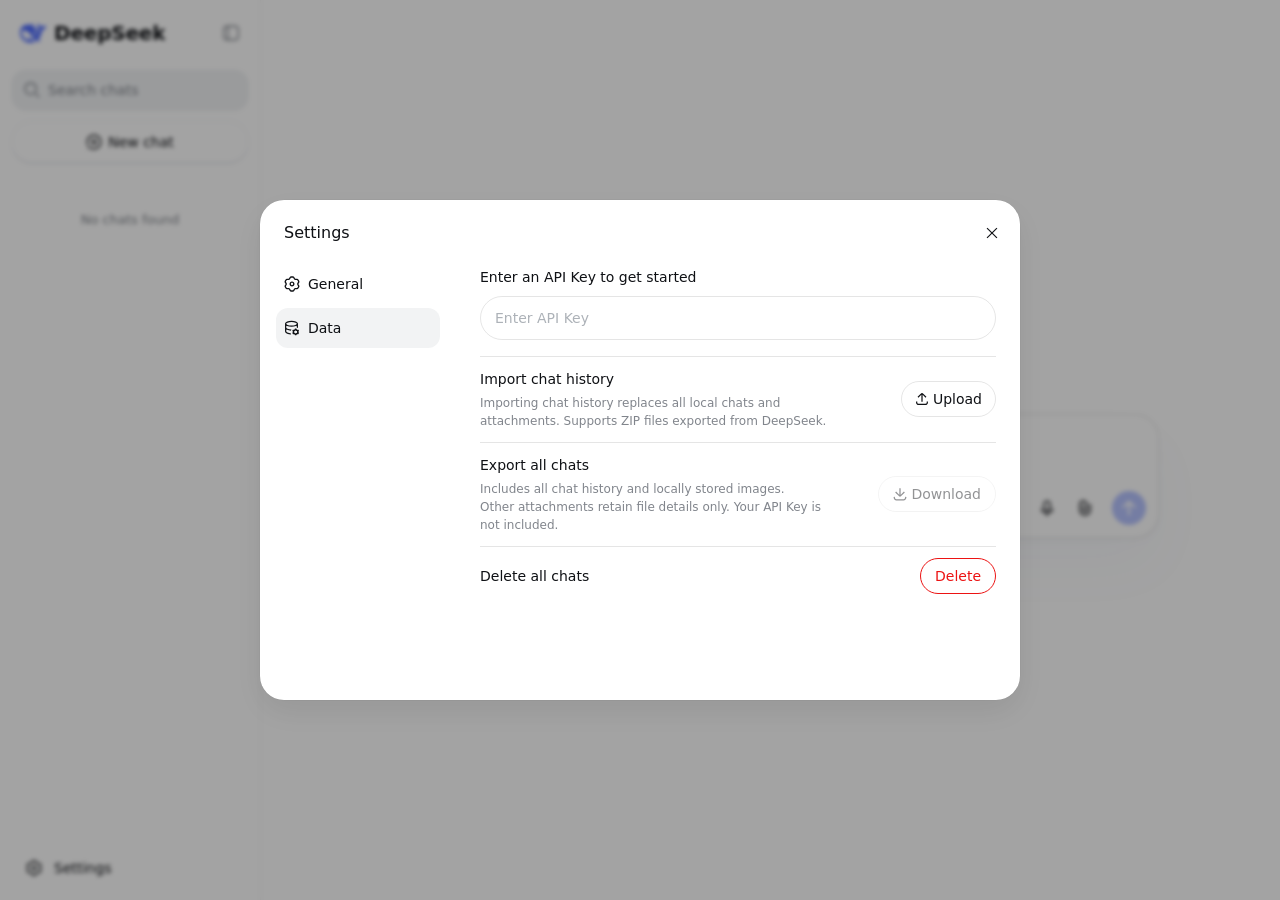
==== index.html @ 0df002fc "chore: 更新线上站点（App 内备份列表）" ====
<!doctype html><html lang="zh-CN"><head><meta charset="utf-8"><meta name="viewport" content="width=device-width,initial-scale=1"><meta name="theme-color" content="#ffffff"><title>DeepSeek</title><meta content="0.1.1" name="application-version"><script defer src="static/js/main.ed0cbf14.js"></script><link href="static/css/main.2c7fc2db.css" rel="stylesheet"></head><body><script>!function(){var r=Array.prototype;r.toReversed||(r.toReversed=function(){return Array.prototype.slice.call(this).reverse()}),r.toSorted||(r.toSorted=function(r){return Array.prototype.slice.call(this).sort(r)}),r.toSpliced||(r.toSpliced=function(){var r=Array.prototype.slice.call(this);return r.splice.apply(r,arguments),r})}()</script>
    <div id="root"></div></body></html>
---- static/css/main.2c7fc2db.css ----
.trigger-_94788{display:contents}.tooltip-_94788{z-index:2000;box-sizing:border-box;background-color:var(--dsw-alias-tooltip-bg);max-width:calc(100vw - 28px);color:var(--dsw-static-neutral-bluish-00);pointer-events:none;border-radius:10px;padding:4px 8px;font-size:12px;line-height:1.5;position:fixed}[data-ds-dark-theme] .tooltip-_94788{color:var(--dsw-alias-label-primary);box-shadow:0 6px 16px rgba(0,0,0,.08),0 3px 6px -4px rgba(0,0,0,.12),0 9px 28px 8px rgba(0,0,0,.05)}.button-_7c3cd{cursor:pointer;transition:background-color var(--ds-transition-duration) var(--ds-ease-in-out);background-color:transparent;border:none;border-radius:50%;outline:none;flex-shrink:0;justify-content:center;align-items:center;padding:0;font-size:16px;display:inline-flex}.button-_7c3cd:active:not(:disabled){background-color:var(--dsw-alias-interactive-bg-hover)}@media (hover:hover){.button-_7c3cd:hover:not(:disabled){background-color:var(--dsw-alias-interactive-bg-hover)}}.button-_7c3cd:focus-visible{box-shadow:0 0 0 2px var(--dsw-alias-button-primary-fill)}.button-_7c3cd:disabled{cursor:not-allowed;color:var(--dsw-alias-label-caption)}.xs-_7c3cd{width:var(--ds-control-height-xs);height:var(--ds-control-height-xs)}.m-_7c3cd{width:34px;height:34px}.xl-_7c3cd{width:var(--ds-control-height-xl);height:var(--ds-control-height-xl)}.tertiary-_7c3cd{color:var(--dsw-alias-label-tertiary)}.primary-_7c3cd{color:var(--dsw-alias-label-primary)}.logo-cc04e9{background-color:var(--dsw-alias-markdown-citation);border-radius:50%;display:inline-flex;overflow:hidden}.img-cc04e9{object-fit:cover;width:100%;height:100%}.placeholder-cc04e9{background-color:var(--dsw-alias-markdown-citation);justify-content:center;align-items:center;width:100%;height:100%;display:flex}.fallback-cc04e9{color:var(--dsw-alias-label-tertiary)}.fallback-cc04e9 svg{width:70%;height:70%}.group-cc04e9{-webkit-user-select:none;-moz-user-select:none;-ms-user-select:none;user-select:none;margin-left:6px;display:inline-flex}.thumbnail-cc04e9{width:16px;height:16px;box-shadow:0 0 0 1px var(--search-row-site-logo-color,var(--dsw-alias-bg-base)), 0 0 0 1px var(--dsw-alias-bg-base);flex-shrink:0;margin-left:-4px;transition:box-shadow .2s}.thumbnail-cc04e9:first-of-type{margin-left:0}.anchor-a38882{text-decoration:none}.card-a38882{cursor:pointer;flex-direction:column;display:flex}.meta-a38882{padding-top:var(--search-view-card-meta-padding-top,0);font:var(--search-view-card-meta-font,500 12px/17px var(--dsw-font-family));align-items:center;gap:6px;display:flex}.siteIcon-a38882{flex-shrink:0;width:18px;height:18px}.siteName-a38882{text-overflow:ellipsis;white-space:nowrap;color:var(--search-view-card-secondary-color,var(--dsw-alias-label-secondary));overflow:hidden}.divider-a38882{background-color:var(--dsw-alias-border-l3);width:1px;height:12px;margin:0 3px}.date-a38882{color:var(--search-view-card-secondary-color,var(--dsw-alias-label-secondary));flex-shrink:0;font-weight:400}.title-a38882{font:var(--search-view-card-title-font,500 16px/25px var(--dsw-font-family));color:var(--dsw-alias-label-primary);line-clamp:2;-webkit-line-clamp:2;-webkit-box-orient:vertical;margin-top:6px;display:-webkit-box;overflow:hidden}.snippet-a38882{color:var(--search-view-card-secondary-color,var(--dsw-alias-label-secondary));line-clamp:2;-webkit-line-clamp:2;-webkit-box-orient:vertical;margin-top:6px;font-size:13px;line-height:20px;display:-webkit-box;overflow:hidden}.panel-_5cf57{box-sizing:border-box;border-left:1px solid var(--dsw-alias-border-l2);width:calc(50vw - 4rem);max-width:390px;height:100%;color:var(--dsw-alias-label-primary);background:var(--dsw-alias-bg-base);flex-direction:column;flex-shrink:0;display:flex}.header-_5cf57{box-sizing:border-box;border-bottom:1px solid var(--dsw-alias-border-l2);flex-shrink:0;align-items:center;height:60px;padding:0 14px 0 20px;display:flex}.title-_5cf57{text-overflow:ellipsis;white-space:nowrap;flex:1;font-size:14px;font-weight:500;line-height:22px;overflow:hidden}.content-_5cf57{--search-view-card-meta-font:var(--dsw-font-xs-13);--search-view-card-meta-padding-top:2px;--search-view-card-secondary-color:var(--dsw-alias-label-tertiary);--search-view-card-title-font:500 14px/22px var(--dsw-font-family);scrollbar-color:var(--scroll-color) transparent;flex:1;min-height:0;padding:8px;overflow-y:auto}.item-_5cf57{transition:background-color var(--ds-transition-duration) var(--ds-ease-in-out);border-radius:12px;margin-bottom:6px;padding:12px}.item-_5cf57:hover{background:var(--dsw-alias-interactive-bg-hover)}@media not all and (min-width:768px){.panel-_5cf57{z-index:700;border-left:none;width:auto;max-width:none;position:fixed;top:0;bottom:0;left:0;right:0}}.mask-_4f2ab{z-index:1000;cursor:copy;pointer-events:none;-webkit-backdrop-filter:blur(10px);backdrop-filter:blur(10px);background-color:rgba(255,255,255,.7);justify-content:center;align-items:center;display:flex;position:fixed;top:0;bottom:0;left:0;right:0}[data-ds-dark-theme] .mask-_4f2ab{background-color:rgba(39,39,48,.7)}.wrap-_4f2ab{box-sizing:border-box;width:100%;color:var(--dsw-alias-label-primary);text-align:center;flex-direction:column;align-items:center;margin-top:-3%;padding:0 40px;display:flex}.title-_4f2ab{margin-top:16px;font-size:20px;line-height:28px}.desc-_4f2ab{color:var(--dsw-alias-label-tertiary);margin-top:16px;font-size:14px;line-height:22px}.card-_282ec{box-sizing:border-box;border:1px solid var(--dsw-alias-border-l2);background-color:var(--dsw-specific-input-major);cursor:default;border-radius:16px;flex-shrink:0;align-items:center;width:240px;min-height:64px;padding:0 12px 0 14px;transition:background-color .2s ease-in-out;display:flex;position:relative}.card-_282ec:hover .remove-_282ec{opacity:1}.clickable-_282ec{cursor:pointer}.clickable-_282ec:hover{background-color:var(--dsw-alias-interactive-bg-hover)}.editable-_282ec{padding-right:24px}.failed-_282ec{border-color:var(--dsw-alias-state-error-primary)}.failed-_282ec .subCaption-_282ec{color:var(--dsw-alias-state-error-primary)}.icon-_282ec{width:28px;height:28px;color:var(--dsw-alias-label-tertiary);flex-shrink:0;justify-content:center;align-items:center;margin-right:10px;display:flex}.retry-_282ec svg{width:18px;height:18px;color:var(--dsw-alias-label-secondary)}.spinner-_282ec{box-sizing:border-box;border:2px solid var(--dsw-alias-border-l2);border-top-color:var(--dsw-alias-label-tertiary);border-radius:50%;width:16px;height:16px;animation:.8s linear infinite spin-_282ec}@keyframes spin-_282ec{to{transform:rotate(360deg)}}.content-_282ec{-webkit-user-select:none;-moz-user-select:none;-ms-user-select:none;user-select:none;flex:1;min-width:0;padding:10px 0}.caption-_282ec{white-space:nowrap;text-overflow:ellipsis;color:var(--dsw-alias-label-primary);font-size:14px;font-weight:400;line-height:22px;overflow:hidden}.subCaption-_282ec{white-space:nowrap;text-overflow:ellipsis;color:var(--dsw-alias-label-tertiary);font-size:12px;line-height:18px;overflow:hidden}.remove-_282ec{width:18px;height:18px;color:var(--dsw-alias-label-primary-inverted);background-color:var(--dsw-alias-button-contrast-fill);cursor:pointer;opacity:0;border:none;border-radius:50%;justify-content:center;align-items:center;padding:0;transition:opacity .2s ease-in-out;display:flex;position:absolute;top:4px;right:4px}.invalidRemove-_282ec{opacity:1;color:var(--dsw-alias-label-primary-foreground);background-color:var(--dsw-alias-state-error-primary)}.wrapper-ed6f47{--line-height:24px;--input-padding-top:12px;box-sizing:border-box;cursor:text;width:100%;font-size:16px;line-height:var(--line-height);border:1px solid var(--dsw-alias-border-l2-darkmode-thin);background:var(--dsw-specific-input-major);border-radius:24px;flex-direction:column;display:flex;overflow:hidden}.session-ed6f47{box-shadow:0 4px 10px rgba(0,0,0,.02),0 2px 4px rgba(0,0,0,.04)}.home-ed6f47{box-shadow:0 4px 12px rgba(0,0,0,.02),0 2px 2px rgba(72,104,178,.01),0 30px 60px rgba(72,104,178,.03)}[data-ds-dark-theme] .home-ed6f47{box-shadow:none}.attachments-ed6f47{cursor:default;align-items:flex-end;gap:10px;padding:12px 12px 0;display:flex;overflow-x:auto}.attachment-ed6f47{box-sizing:border-box;border:1px solid var(--dsw-alias-border-l2);background-color:var(--dsw-alias-bg-skeleton);border-radius:16px;flex-shrink:0;width:64px;height:64px;position:relative;overflow:hidden}.attachment-ed6f47 img{object-fit:cover;width:100%;height:100%;display:block}.attachment-ed6f47:hover .remove-ed6f47{opacity:1}.uploading-ed6f47{background-color:rgba(0,0,0,.3);position:absolute;top:0;bottom:0;left:0;right:0}.uploading-ed6f47:after{content:"";border:2px solid rgba(255,255,255,.4);border-top-color:#fff;border-radius:50%;width:16px;height:16px;margin:-10px 0 0 -10px;animation:.8s linear infinite spin-ed6f47;position:absolute;top:50%;left:50%}@keyframes spin-ed6f47{to{transform:rotate(360deg)}}.attachmentFailed-ed6f47{border-color:var(--dsw-alias-state-error-primary)}.failed-ed6f47{cursor:pointer;color:var(--dsw-static-neutral-bluish-00);background-color:rgba(0,0,0,.48);border:none;flex-direction:column;justify-content:center;align-items:center;padding:0 3px;display:flex;position:absolute;top:0;bottom:0;left:0;right:0}.failed-ed6f47 svg{width:18px;height:18px}.failedStatic-ed6f47{cursor:default;background-color:rgba(0,0,0,.24);justify-content:flex-end;padding-bottom:7px}.failedReason-ed6f47{text-align:center;word-break:break-word;-webkit-line-clamp:2;-webkit-box-orient:vertical;max-width:100%;margin-top:2px;font-size:11px;font-weight:500;line-height:14px;display:-webkit-box;overflow:hidden}.remove-ed6f47{z-index:1;width:18px;height:18px;color:var(--dsw-alias-label-primary-inverted);background-color:var(--dsw-alias-button-contrast-fill);-webkit-filter:drop-shadow(0 0 .5px rgba(0,0,0,.2));filter:drop-shadow(0 0 .5px rgba(0,0,0,.2));cursor:pointer;opacity:0;transition:opacity var(--ds-transition-duration) var(--ds-ease-in-out);border:none;border-radius:50%;justify-content:center;align-items:center;padding:0;display:flex;position:absolute;top:4px;right:4px}.invalidRemove-ed6f47{opacity:1;color:var(--dsw-alias-label-primary-foreground);background-color:var(--dsw-alias-state-error-primary)}.textareaWrapper-ed6f47{width:100%;position:relative}.textarea-ed6f47,.mirror-ed6f47{box-sizing:border-box;width:100%;min-height:calc(var(--line-height) * 2 + var(--input-padding-top));padding:var(--input-padding-top) 12px 0 16px;font:inherit;line-height:inherit;font-variant-ligatures:no-contextual;word-break:break-word;white-space:pre-wrap;border:none;margin:0;display:block;overflow:auto}.textarea-ed6f47{resize:none;overscroll-behavior:contain;height:100%;color:var(--dsw-alias-label-primary);caret-color:var(--dsw-alias-brand-text);background-color:transparent;outline:none;position:absolute}.textarea-ed6f47::-webkit-input-placeholder{color:var(--dsw-alias-label-caption);-webkit-user-select:none;-moz-user-select:none;-ms-user-select:none;user-select:none}.textarea-ed6f47::-ms-input-placeholder{color:var(--dsw-alias-label-caption);-webkit-user-select:none;-moz-user-select:none;-ms-user-select:none;user-select:none}.textarea-ed6f47::placeholder{color:var(--dsw-alias-label-caption);-webkit-user-select:none;-moz-user-select:none;-ms-user-select:none;user-select:none}.textareaHidden-ed6f47{visibility:hidden}@media not all and (min-width:440px){.textarea-ed6f47,.mirror-ed6f47{min-height:calc(var(--line-height) * 1.25 + var(--input-padding-top))}}.mirror-ed6f47{visibility:hidden;pointer-events:none;max-height:336px}@media not all and (min-width:768px){.wrapper-ed6f47{max-height:calc(var(--app-viewport-height,100dvh) - 120px);flex-shrink:0}.textareaWrapper-ed6f47{min-height:0}.attachments-ed6f47,.functionRow-ed6f47{flex-shrink:0}}.functionRow-ed6f47{align-items:center;gap:8px;margin-top:4px;padding:12px;display:flex}.toggles-ed6f47{flex:1;align-items:center;gap:10px;min-width:0;display:flex}.toggle-ed6f47{border:1px solid var(--dsw-alias-border-l2);height:34px;color:var(--dsw-alias-label-primary);font:inherit;white-space:nowrap;cursor:pointer;-webkit-user-select:none;-moz-user-select:none;-ms-user-select:none;user-select:none;background-color:transparent;border-radius:18px;flex-shrink:0;justify-content:center;align-items:center;gap:4px;padding:0 12px;font-size:13px;font-weight:500;line-height:20px;transition-property:border,background,padding;transition-duration:.2s;display:inline-flex}.toggle-ed6f47:hover:not(:disabled){background-color:var(--dsw-alias-interactive-bg-hover)}.toggle-ed6f47:disabled{opacity:.4;cursor:not-allowed}.toggle-ed6f47.selected-ed6f47{background-color:var(--dsw-alias-button-ghost-active-fill);color:var(--dsw-alias-brand-text);border-color:var(--dsw-alias-button-ghost-active-border)}.toggle-ed6f47.selected-ed6f47:hover{background-color:var(--dsw-alias-button-ghost-active-hover)}.right-ed6f47{flex-shrink:0;align-items:center;gap:4px;margin-left:auto;display:flex}.sendButton-ed6f47{background:var(--dsw-alias-button-primary-fill);width:34px;height:34px;color:var(--dsw-static-neutral-bluish-00);cursor:pointer;border:none;border-radius:50%;flex-shrink:0;justify-content:center;align-items:center;margin-left:6px;padding:0;transition:background .2s;display:flex}.sendButton-ed6f47:not(.disabled-ed6f47):hover{background:var(--dsw-alias-button-primary-hover)}.sendButton-ed6f47.disabled-ed6f47{opacity:.4;cursor:not-allowed}.timer-_1bdad{color:var(--dsw-alias-label-caption);font-variant-numeric:tabular-nums;white-space:nowrap;flex-shrink:0;align-items:center;font-size:12px;line-height:17px;display:inline-flex}@media not all and (min-width:768px){.timer-_1bdad{display:none}}.button-_1bdad{width:34px;height:34px;color:var(--dsw-alias-label-primary);cursor:pointer;transition:background-color var(--ds-transition-duration) var(--ds-ease-in-out);background-color:transparent;border:none;border-radius:50%;outline:none;flex-shrink:0;justify-content:center;align-items:center;padding:0;display:inline-flex}.button-_1bdad:active:not(.recording-_1bdad):not(.disabled-_1bdad){background-color:var(--dsw-alias-interactive-bg-hover)}@media (hover:hover){.button-_1bdad:hover:not(.recording-_1bdad):not(.disabled-_1bdad){background-color:var(--dsw-alias-interactive-bg-hover)}}.button-_1bdad:focus-visible{box-shadow:0 0 0 2px var(--dsw-alias-button-primary-fill)}.disabled-_1bdad{color:var(--dsw-alias-label-caption);cursor:not-allowed}.active-_1bdad{justify-content:center;align-items:center;width:26px;height:26px;display:flex;position:relative}.halo-_1bdad{background-color:var(--dsw-alias-brand-primary);opacity:.2;border-radius:50%;animation:.15s ease-out both haloEnter-_1bdad,1.8s ease-in-out .15s infinite haloBreath-_1bdad;position:absolute;top:0;bottom:0;left:0;right:0}.core-_1bdad{background-color:var(--dsw-alias-brand-primary);opacity:.75;border-radius:50%;animation:.2s ease-out .14s both coreEnter-_1bdad;position:absolute;top:2px;bottom:2px;left:2px;right:2px}.outline-_1bdad{color:var(--dsw-alias-brand-primary);animation:.12s ease-out .14s both fadeOut-_1bdad;display:flex;position:absolute}.glyph-_1bdad{color:var(--dsw-static-neutral-bluish-00);animation:.1s ease-out .26s both fadeIn-_1bdad;display:flex;position:relative}@keyframes haloEnter-_1bdad{0%{opacity:0;transform:scale(.6)}to{opacity:.2;transform:scale(1)}}@keyframes haloBreath-_1bdad{0%,to{scale:1}50%{scale:1.1}}@keyframes coreEnter-_1bdad{0%{opacity:0;transform:scale(.6)}to{opacity:.75;transform:scale(1)}}@keyframes fadeOut-_1bdad{to{opacity:0}}@keyframes fadeIn-_1bdad{0%{opacity:0}}@media (prefers-reduced-motion:reduce){.halo-_1bdad,.core-_1bdad,.glyph-_1bdad{animation:none}.outline-_1bdad{display:none}.halo-_1bdad{scale:none}}.loading-_1bdad{box-sizing:border-box;border:1.5px solid var(--dsw-alias-border-l2);border-top-color:var(--dsw-alias-label-tertiary);border-radius:50%;width:14px;height:14px;animation:.8s linear infinite spin-_1bdad}@keyframes spin-_1bdad{to{transform:rotate(360deg)}}.spectrum-_62476{opacity:.7;pointer-events:none;justify-content:center;align-items:center;gap:3px;height:36px;display:flex;position:absolute;top:calc(50% + 8px);left:16px;right:12px;translate:0 -50%}.bar-_62476{background-color:var(--dsw-alias-button-info-hover,#679efe);transform-origin:50%;will-change:transform;border-radius:1px;flex-shrink:0;width:2px;height:5px}.button-_074b8{box-sizing:border-box;min-width:72px;font:inherit;cursor:pointer;white-space:nowrap;-webkit-user-select:none;-moz-user-select:none;-ms-user-select:none;user-select:none;transition:background-color var(--ds-transition-duration) var(--ds-ease-in-out), opacity var(--ds-transition-duration) var(--ds-ease-in-out);border:1px solid transparent;border-radius:4096px;outline:none;justify-content:center;align-items:center;padding:0 14px;font-size:14px;font-weight:500;line-height:22px;display:inline-flex}.button-_074b8:focus-visible{box-shadow:0 0 0 2px var(--dsw-alias-button-primary-fill)}.button-_074b8:disabled{opacity:.45;cursor:not-allowed}.l-_074b8{height:var(--ds-control-height-l)}.m-_074b8{height:var(--ds-control-height-m);gap:4px}.m-_074b8 svg{width:14px;height:14px}.s-_074b8{height:var(--ds-control-height-s);min-width:58px}.block-_074b8{width:100%}.primary-_074b8{color:var(--dsw-alias-label-primary-foreground);background-color:var(--dsw-alias-button-primary-fill)}.primary-_074b8:hover:not(:disabled){background-color:var(--dsw-alias-button-primary-hover)}.outlined-_074b8{color:var(--dsw-alias-label-primary);border-color:var(--dsw-alias-border-l2);background-color:transparent;font-weight:400}.outlined-_074b8:hover:not(:disabled){background-color:var(--dsw-alias-interactive-bg-hover)}.danger-_074b8{color:var(--dsw-static-neutral-bluish-00);background-color:var(--dsw-alias-state-error-primary)}.danger-_074b8:hover:not(:disabled){background-color:var(--dsw-alias-state-error-secondary)}.dangerOutlined-_074b8{color:var(--dsw-alias-state-error-primary);border-color:var(--dsw-alias-state-error-primary);background-color:transparent;font-weight:400}.dangerOutlined-_074b8:hover:not(:disabled){background-color:var(--dsw-alias-interactive-bg-hover-danger)}.dangerOutlined-_074b8:focus-visible{box-shadow:0 0 0 2px var(--dsw-alias-state-error-primary)}.card-bab5a2{z-index:950;box-sizing:border-box;border:1px solid var(--dsw-alias-border-inverted);background:var(--dsw-specific-menu);max-width:355px;box-shadow:var(--dsw-shadow-lv3);border-radius:12px;padding:16px;position:fixed}.container-_094a5{justify-content:space-between;align-items:center;width:100%;padding:6px;display:flex}.name-_094a5{color:var(--dsw-alias-label-primary);font-family:var(--ds-font-family-code);margin-left:8px;font-size:12px;line-height:18px}.button-_094a5{height:28px;color:var(--dsw-alias-label-secondary);font:inherit;cursor:pointer;-webkit-user-select:none;-moz-user-select:none;-ms-user-select:none;user-select:none;background:0 0;border:none;border-radius:8px;align-items:center;gap:3px;padding:0 10px;font-size:13px;line-height:20px;display:inline-flex}.button-_094a5:active{background-color:var(--dsw-alias-interactive-bg-hover)}@media (hover:hover){.button-_094a5:hover{background-color:var(--dsw-alias-interactive-bg-hover)}}.button-_094a5 svg{width:14px;height:14px}.ds-markdown{font:var(--dsw-font-markdown-base);color:var(--dsw-alias-label-primary)}.ds-markdown strong{font-weight:600}.ds-markdown img{max-width:100%}.ds-markdown h1{font:var(--dsw-font-markdown-h1)}.ds-markdown h2{font:var(--dsw-font-markdown-h2)}.ds-markdown h3{font:var(--dsw-font-markdown-h3)}.ds-markdown h4{font:var(--dsw-font-markdown-h4)}.ds-markdown h5,.ds-markdown h6{font:var(--dsw-font-markdown-base-strong)}.ds-markdown h1 strong,.ds-markdown h2 strong,.ds-markdown h3 strong,.ds-markdown h4 strong,.ds-markdown h5 strong,.ds-markdown h6 strong{font-weight:inherit}.ds-markdown h1,.ds-markdown h2,.ds-markdown h3{margin:32px 0 16px}.ds-markdown h4,.ds-markdown h5,.ds-markdown h6,.ds-markdown .ds-markdown-paragraph{margin:16px 0}.ds-markdown h4+ul,.ds-markdown h5+ul,.ds-markdown h6+ul,.ds-markdown h4+ol,.ds-markdown h5+ol,.ds-markdown h6+ol{margin-top:8px}:is(.ds-markdown h4:has(+ul),.ds-markdown h5:has(+ul),.ds-markdown h6:has(+ul),.ds-markdown h4:has(+ol),.ds-markdown h5:has(+ol),.ds-markdown h6:has(+ol)){margin-bottom:8px}.ds-markdown a:not(.ds-a){color:var(--dsw-alias-brand-text);transition:box-shadow var(--ds-transition-duration) var(--ds-ease-in-out);border:2px solid rgba(255,255,255,0);border-width:2px 3px;margin-left:-3px;margin-right:-3px;text-decoration:none;position:relative}.ds-markdown a:not(.ds-a):hover,.ds-markdown a:not(.ds-a) :focus{-webkit-text-decoration:underline var(--dsw-alias-brand-text);-webkit-text-decoration:underline var(--dsw-alias-brand-text);text-decoration:underline var(--dsw-alias-brand-text);outline:none}.ds-markdown a:not(.ds-a):focus-visible{box-shadow:0 0 0 2px var(--dsw-alias-brand-text)}.ds-markdown li>ul,.ds-markdown li>ol{margin-top:4px}.ds-markdown ul,.ds-markdown ol{margin:16px 0;padding-left:18px}.ds-markdown li:not(:first-child){margin-top:6px}.ds-markdown li::marker{color:var(--dsw-alias-label-secondary);line-height:28px}.ds-markdown ul>.ds-markdown-task-list-item{list-style:none}.ds-markdown ul>.ds-markdown-task-list-item>.ds-markdown-task-checkbox{margin-left:-18px}.ds-markdown .ds-markdown-task-list-item>.ds-markdown-task-checkbox{color:var(--dsw-alias-label-secondary)}.ds-markdown .ds-markdown-task-list-item>.ds-markdown-task-checkbox+.ds-markdown-paragraph{display:inline}.ds-markdown ul ol,.ds-markdown ol ol{padding-left:0;list-style-position:inside}:is(.ds-markdown ul ol,.ds-markdown ol ol) li p{display:inline}.ds-markdown hr{background:var(--dsw-alias-border-l2);border:none;height:1px;margin:32px 0;display:block}.ds-markdown blockquote{border-left:2px solid var(--dsw-alias-label-caption);margin:16px 0 0;padding-left:14px}.ds-markdown table{border-collapse:collapse;width:-webkit-max-content;width:-moz-max-content;width:max-content;max-width:-webkit-max-content;max-width:-moz-max-content;max-width:max-content}.ds-markdown th{border-bottom:1px solid var(--dsw-alias-border-l3);font:var(--dsw-font-markdown-table-head);border-top:none;min-width:100px;max-width:min(30vw,320px);padding:10px 16px}.ds-markdown th:not(:-webkit-any(:lang(ae),:lang(ar),:lang(arc),:lang(bcc),:lang(bqi),:lang(ckb),:lang(dv),:lang(fa),:lang(glk),:lang(he),:lang(ku),:lang(mzn),:lang(nqo),:lang(pnb),:lang(ps),:lang(sd),:lang(ug),:lang(ur),:lang(yi))){text-align:left}.ds-markdown th:not(:-moz-any(:lang(ae),:lang(ar),:lang(arc),:lang(bcc),:lang(bqi),:lang(ckb),:lang(dv),:lang(fa),:lang(glk),:lang(he),:lang(ku),:lang(mzn),:lang(nqo),:lang(pnb),:lang(ps),:lang(sd),:lang(ug),:lang(ur),:lang(yi))){text-align:left}.ds-markdown th:not(:is(:lang(ae),:lang(ar),:lang(arc),:lang(bcc),:lang(bqi),:lang(ckb),:lang(dv),:lang(fa),:lang(glk),:lang(he),:lang(ku),:lang(mzn),:lang(nqo),:lang(pnb),:lang(ps),:lang(sd),:lang(ug),:lang(ur),:lang(yi))){text-align:left}.ds-markdown th:-webkit-any(:lang(ae),:lang(ar),:lang(arc),:lang(bcc),:lang(bqi),:lang(ckb),:lang(dv),:lang(fa),:lang(glk),:lang(he),:lang(ku),:lang(mzn),:lang(nqo),:lang(pnb),:lang(ps),:lang(sd),:lang(ug),:lang(ur),:lang(yi)){text-align:right}.ds-markdown th:-moz-any(:lang(ae),:lang(ar),:lang(arc),:lang(bcc),:lang(bqi),:lang(ckb),:lang(dv),:lang(fa),:lang(glk),:lang(he),:lang(ku),:lang(mzn),:lang(nqo),:lang(pnb),:lang(ps),:lang(sd),:lang(ug),:lang(ur),:lang(yi)){text-align:right}.ds-markdown th:is(:lang(ae),:lang(ar),:lang(arc),:lang(bcc),:lang(bqi),:lang(ckb),:lang(dv),:lang(fa),:lang(glk),:lang(he),:lang(ku),:lang(mzn),:lang(nqo),:lang(pnb),:lang(ps),:lang(sd),:lang(ug),:lang(ur),:lang(yi)){text-align:right}.ds-markdown th:first-child{padding-left:0}.ds-markdown td{border-bottom:1px solid var(--dsw-alias-border-l2);font:var(--dsw-font-markdown-table);min-width:100px;max-width:min(30vw,320px);padding:10px 16px}.ds-markdown td:first-child{padding-left:0}.ds-markdown td:last-child{padding-right:0}.ds-markdown pre{font-family:var(--ds-font-family-code);margin:16px 0;overflow:auto}.ds-markdown code{box-sizing:border-box;font:var(--dsw-font-markdown-code);font-family:var(--ds-font-family-code);background-color:var(--dsw-alias-markdown-inline-code);border-radius:6px;align-items:center;padding:0 5px;display:inline-flex;font-size:.875em!important}:is(.ds-markdown h1,.ds-markdown h2,.ds-markdown h3,.ds-markdown h4,.ds-markdown h5,.ds-markdown h6) code{font:inherit;font-family:var(--ds-font-family-code)}.ds-markdown table code{font-size:13px}.ds-markdown-math.katex-display{text-align:center;max-width:100%;padding:4px;display:block;overflow-x:auto;overflow-y:hidden}.ds-markdown>* .ds-markdown-math{margin:16px 0}.ds-markdown>* .ds-markdown-math:first-child{margin-top:0}.ds-markdown>* .ds-markdown-math:last-child{margin-bottom:0}.ds-markdown li>.ds-markdown-paragraph{margin:8px 0}.ds-markdown li>:first-child{margin-top:0}.ds-markdown li>:last-child:not(.md-code-block){margin-bottom:0}.ds-markdown .ds-markdown-paragraph:first-child{margin-top:0!important}.ds-markdown .ds-markdown-paragraph:last-child{margin-bottom:0!important}.ds-markdown>:first-child{margin-top:0!important}.ds-markdown>:last-child{margin-bottom:0!important}.ds-markdown-html{font-family:var(--ds-font-family-code)}.ds-markdown-cite{font-variant:tabular-nums;min-width:14px;height:14px;box-shadow:inset 0 0 0 .5px var(--dsw-alias-border-l1);box-sizing:border-box;-webkit-user-select:none;-moz-user-select:none;-ms-user-select:none;user-select:none;white-space:nowrap;background:var(--dsw-alias-markdown-placeholder);font:500 9px/14px var(--ds-font-family-code);color:var(--dsw-alias-label-tertiary);cursor:pointer;border-radius:6px 6px 6px 0;flex-shrink:0;justify-content:center;align-items:center;margin:0 2px;padding:0 4px;display:inline-flex;position:relative;top:-5px}.ds-markdown-cite+.ds-markdown-cite{margin-left:0}.ds-markdown-cite:hover{background:var(--dsw-alias-markdown-citation)}.ds-markdown .md-code-block{margin:16px 0}.md-code-block{--dsl-code-block-banner-background-color:var(--dsw-alias-markdown-code-block-banner);--dsl-code-block-border-radius:12px;--dsl-code-block-banner-font:var(--dsw-font-xs-13);--dsl-code-block-content-font:var(--dsw-font-markdown-code-block);color:var(--dsw-alias-label-primary);background:var(--dsw-alias-markdown-code-block);border-radius:var(--dsl-code-block-border-radius)}.md-code-block:not(:last-child){margin-bottom:11px}.md-code-block-banner{background:var(--dsl-code-block-banner-background-color);font:var(--dsl-code-block-banner-font);border-top-left-radius:var(--dsl-code-block-border-radius);border-top-right-radius:var(--dsl-code-block-border-radius);justify-content:space-between;display:flex}.md-code-block>pre{font:var(--dsl-code-block-content-font);white-space:pre-wrap;word-break:break-all;padding:16px;margin:0!important}.markdown-table-wrapper{overflow-x:auto}.md-code-block-switch{gap:4px;display:flex}.md-code-block-switch [aria-pressed=true]{background:var(--dsw-alias-markdown-code-block);color:var(--dsw-alias-label-primary)}.md-mermaid-diagram{text-align:center;padding:16px;overflow:auto}.md-mermaid-diagram>svg{max-width:100%;height:auto;margin:0 auto;display:block}.md-mermaid-status{min-height:160px;color:var(--dsw-alias-label-secondary);justify-content:center;align-items:center;padding:16px;font-size:14px;display:flex}body.dark .md-code-block .token.comment,body.dark .md-code-block .token.prolog,body.dark .md-code-block .token.doctype,body.dark .md-code-block .token.cdata{color:#8da1b9}body.dark .md-code-block .token.punctuation{color:#e3eaf2}body.dark .md-code-block .token.delimiter.important,body.dark .md-code-block .token.selector .parent,body.dark .md-code-block .token.tag,body.dark .md-code-block .token.tag .token.punctuation{color:#6cc}body.dark .md-code-block .token.attr-name,body.dark .md-code-block .token.boolean,body.dark .md-code-block .token.boolean.important,body.dark .md-code-block .token.number,body.dark .md-code-block .token.constant,body.dark .md-code-block .token.selector .token.attribute{color:#e6d37a}body.dark .md-code-block .token.class-name,body.dark .md-code-block .token.key,body.dark .md-code-block .token.parameter,body.dark .md-code-block .token.property,body.dark .md-code-block .token.property-access,body.dark .md-code-block .token.variable{color:#6cb8e6}body.dark .md-code-block .token.attr-value,body.dark .md-code-block .token.inserted,body.dark .md-code-block .token.color,body.dark .md-code-block .token.selector .token.value,body.dark .md-code-block .token.string,body.dark .md-code-block .token.string .token.url-link{color:#91d076}body.dark .md-code-block .token.builtin,body.dark .md-code-block .token.keyword-array,body.dark .md-code-block .token.package,body.dark .md-code-block .token.regex{color:#f4adf4}body.dark .md-code-block .token.function,body.dark .md-code-block .token.selector .token.class,body.dark .md-code-block .token.selector .token.id{color:#c699e3}body.dark .md-code-block .token.atrule .token.rule,body.dark .md-code-block .token.combinator,body.dark .md-code-block .token.keyword,body.dark .md-code-block .token.operator,body.dark .md-code-block .token.pseudo-class,body.dark .md-code-block .token.pseudo-element,body.dark .md-code-block .token.selector,body.dark .md-code-block .token.unit{color:#e9ae7e}body.dark .md-code-block .token.deleted,body.dark .md-code-block .token.important{color:#cd6660}body.dark .md-code-block .token.keyword-this,body.dark .md-code-block .token.this{color:#6cb8e6}body.dark .md-code-block .token.important,body.dark .md-code-block .token.keyword-this,body.dark .md-code-block .token.this,body.dark .md-code-block .token.bold{font-weight:700}body.dark .md-code-block .token.delimiter.important{font-weight:inherit}body.dark .md-code-block .token.italic{font-style:italic}body.dark .md-code-block .token.entity{cursor:help}body.dark .md-code-block .language-markdown .token.title,body.dark .md-code-block .language-markdown .token.title .token.punctuation{color:#6cb8e6;font-weight:700}body.dark .md-code-block .language-markdown .token.blockquote.punctuation{color:#f4adf4}body.dark .md-code-block .language-markdown .token.code{color:#6cc}body.dark .md-code-block .language-markdown .token.hr.punctuation{color:#6cb8e6}body.dark .md-code-block .language-markdown .token.url .token.content{color:#91d076}body.dark .md-code-block .language-markdown .token.url-link{color:#e6d37a}body.dark .md-code-block .language-markdown .token.list.punctuation{color:#f4adf4}body.dark .md-code-block .language-markdown .token.table-header,body.dark .md-code-block .language-json .token.operator{color:#e3eaf2}body.dark .md-code-block .language-scss .token.variable{color:#6cc}body.dark .md-code-block .token.token.tab:not(:empty):before,body.dark .md-code-block .token.token.cr:before,body.dark .md-code-block .token.token.lf:before,body.dark .md-code-block .token.token.space:before{color:#8da1b9}body.dark .md-code-block div.code-toolbar>.toolbar.toolbar>.toolbar-item>a,body.dark .md-code-block div.code-toolbar>.toolbar.toolbar>.toolbar-item>button{color:#111b27;background:#6cb8e6}body.dark .md-code-block div.code-toolbar>.toolbar.toolbar>.toolbar-item>a:hover,body.dark .md-code-block div.code-toolbar>.toolbar.toolbar>.toolbar-item>a:focus,body.dark .md-code-block div.code-toolbar>.toolbar.toolbar>.toolbar-item>button:hover,body.dark .md-code-block div.code-toolbar>.toolbar.toolbar>.toolbar-item>button:focus{color:#111b27;background:rgba(108,184,230,.855);text-decoration:none}body.dark .md-code-block div.code-toolbar>.toolbar.toolbar>.toolbar-item>span,body.dark .md-code-block div.code-toolbar>.toolbar.toolbar>.toolbar-item>span:hover,body.dark .md-code-block div.code-toolbar>.toolbar.toolbar>.toolbar-item>span:focus{color:#111b27;background:#8da1b9}body.dark .md-code-block .line-highlight.line-highlight{background:linear-gradient(90deg,rgba(60,82,109,.373) 70%,rgba(60,82,109,.333))}body.dark .md-code-block .line-highlight.line-highlight:before,body.dark .md-code-block .line-highlight.line-highlight[data-end]:after{color:#111b27;background-color:#8da1b9;box-shadow:0 1px #3c526d}body.dark .md-code-block pre[id].linkable-line-numbers.linkable-line-numbers span.line-numbers-rows>span:hover:before{background-color:rgba(141,161,185,.094)}body.dark .md-code-block .line-numbers.line-numbers .line-numbers-rows{background:rgba(11,18,27,.48);border-right:1px solid #0b121b}body.dark .md-code-block .line-numbers .line-numbers-rows>span:before{color:rgba(141,161,185,.855)}body.dark .md-code-block .rainbow-braces .token.token.punctuation.brace-level-1,body.dark .md-code-block .rainbow-braces .token.token.punctuation.brace-level-5,body.dark .md-code-block .rainbow-braces .token.token.punctuation.brace-level-9{color:#e6d37a}body.dark .md-code-block .rainbow-braces .token.token.punctuation.brace-level-2,body.dark .md-code-block .rainbow-braces .token.token.punctuation.brace-level-6,body.dark .md-code-block .rainbow-braces .token.token.punctuation.brace-level-10{color:#f4adf4}body.dark .md-code-block .rainbow-braces .token.token.punctuation.brace-level-3,body.dark .md-code-block .rainbow-braces .token.token.punctuation.brace-level-7,body.dark .md-code-block .rainbow-braces .token.token.punctuation.brace-level-11{color:#6cb8e6}body.dark .md-code-block .rainbow-braces .token.token.punctuation.brace-level-4,body.dark .md-code-block .rainbow-braces .token.token.punctuation.brace-level-8,body.dark .md-code-block .rainbow-braces .token.token.punctuation.brace-level-12{color:#c699e3}body.dark .md-code-block pre.diff-highlight>code .token.token.deleted:not(.prefix),body.dark .md-code-block pre>code.diff-highlight .token.token.deleted:not(.prefix){background-color:rgba(205,102,96,.12)}body.dark .md-code-block pre.diff-highlight>code .token.token.inserted:not(.prefix),body.dark .md-code-block pre>code.diff-highlight .token.token.inserted:not(.prefix){background-color:rgba(145,208,118,.12)}body.dark .md-code-block .command-line .command-line-prompt{border-right:1px solid #0b121b}body.dark .md-code-block .command-line .command-line-prompt>span:before{color:rgba(141,161,185,.855)}body.light .md-code-block .token.comment,body.light .md-code-block .token.prolog,body.light .md-code-block .token.cdata{color:#a0a1a7}body.light .md-code-block .token.doctype,body.light .md-code-block .token.punctuation,body.light .md-code-block .token.entity{color:#383a42}body.light .md-code-block .token.attr-name,body.light .md-code-block .token.class-name,body.light .md-code-block .token.boolean,body.light .md-code-block .token.constant,body.light .md-code-block .token.number,body.light .md-code-block .token.atrule{color:#b76b01}body.light .md-code-block .token.keyword{color:#a626a4}body.light .md-code-block .token.property,body.light .md-code-block .token.tag,body.light .md-code-block .token.symbol,body.light .md-code-block .token.deleted,body.light .md-code-block .token.important{color:#e45649}body.light .md-code-block .token.selector,body.light .md-code-block .token.string,body.light .md-code-block .token.char,body.light .md-code-block .token.builtin,body.light .md-code-block .token.inserted,body.light .md-code-block .token.regex,body.light .md-code-block .token.attr-value,body.light .md-code-block .token.attr-value>.token.punctuation{color:#50a14f}body.light .md-code-block .token.variable,body.light .md-code-block .token.operator,body.light .md-code-block .token.function{color:#4078f2}body.light .md-code-block .token.url{color:#0184bc}body.light .md-code-block .token.attr-value>.token.punctuation.attr-equals,body.light .md-code-block .token.special-attr>.token.attr-value>.token.value.css{color:#383a42}body.light .md-code-block .language-css .token.selector{color:#e45649}body.light .md-code-block .language-css .token.property{color:#383a42}body.light .md-code-block .language-css .token.function,body.light .md-code-block .language-css .token.url>.token.function{color:#0184bc}body.light .md-code-block .language-css .token.url>.token.string.url{color:#50a14f}body.light .md-code-block .language-css .token.important,body.light .md-code-block .language-css .token.atrule .token.rule,body.light .md-code-block .language-javascript .token.operator{color:#a626a4}body.light .md-code-block .language-javascript .token.template-string>.token.interpolation>.token.interpolation-punctuation.punctuation{color:#ca1243}body.light .md-code-block .language-json .token.operator{color:#383a42}body.light .md-code-block .language-json .token.null.keyword{color:#b76b01}body.light .md-code-block .language-markdown .token.url,body.light .md-code-block .language-markdown .token.url>.token.operator,body.light .md-code-block .language-markdown .token.url-reference.url>.token.string{color:#383a42}body.light .md-code-block .language-markdown .token.url>.token.content{color:#4078f2}body.light .md-code-block .language-markdown .token.url>.token.url,body.light .md-code-block .language-markdown .token.url-reference.url{color:#0184bc}body.light .md-code-block .language-markdown .token.blockquote.punctuation,body.light .md-code-block .language-markdown .token.hr.punctuation{color:#a0a1a7;font-style:italic}body.light .md-code-block .language-markdown .token.code-snippet{color:#50a14f}body.light .md-code-block .language-markdown .token.bold .token.content{color:#b76b01}body.light .md-code-block .language-markdown .token.italic .token.content{color:#a626a4}body.light .md-code-block .language-markdown .token.strike .token.content,body.light .md-code-block .language-markdown .token.strike .token.punctuation,body.light .md-code-block .language-markdown .token.list.punctuation,body.light .md-code-block .language-markdown .token.title.important>.token.punctuation{color:#e45649}body.light .md-code-block .token.bold{font-weight:700}body.light .md-code-block .token.comment,body.light .md-code-block .token.italic{font-style:italic}body.light .md-code-block .token.entity{cursor:help}body.light .md-code-block .token.namespace{opacity:.8}body.light .md-code-block .token.token.tab:not(:empty):before,body.light .md-code-block .token.token.cr:before,body.light .md-code-block .token.token.lf:before,body.light .md-code-block .token.token.space:before{color:rgba(56,58,66,.2)}.bars-_7573f{display:block}.loading-_7573f .bar-_7573f{fill:var(--dsw-static-neutral-300)}[data-ds-dark-theme] .loading-_7573f .bar-_7573f{fill:var(--dsw-static-neutral-550)}.sweep-_7573f{fill:#000;fill-opacity:0;animation-duration:1.5s;animation-timing-function:linear;animation-iteration-count:infinite}.sweep1-_7573f{animation-name:tts-sweep-1-_7573f}.sweep2-_7573f{animation-name:tts-sweep-2-_7573f}.sweep3-_7573f{animation-name:tts-sweep-3-_7573f}.sweep4-_7573f{animation-name:tts-sweep-4-_7573f}@keyframes tts-sweep-1-_7573f{0%{fill-opacity:.4}4.17%{fill-opacity:.38}8.33%{fill-opacity:.325}12.5%{fill-opacity:.25}16.67%{fill-opacity:.174}20.83%{fill-opacity:.109}25%{fill-opacity:.061}29.17%{fill-opacity:.031}33.33%{fill-opacity:.014}37.5%{fill-opacity:.006}41.67%{fill-opacity:.002}45.83%,to{fill-opacity:0}}@keyframes tts-sweep-2-_7573f{0%{fill-opacity:.014}4.17%{fill-opacity:.031}8.33%{fill-opacity:.061}12.5%{fill-opacity:.109}16.67%{fill-opacity:.174}20.83%{fill-opacity:.25}25%{fill-opacity:.325}29.17%{fill-opacity:.38}33.33%{fill-opacity:.4}37.5%{fill-opacity:.38}41.67%{fill-opacity:.325}45.83%{fill-opacity:.25}50%{fill-opacity:.174}54.17%{fill-opacity:.109}58.33%{fill-opacity:.061}62.5%{fill-opacity:.031}66.67%{fill-opacity:.014}70.83%{fill-opacity:.006}75%{fill-opacity:.002}79.17%,to{fill-opacity:0}}@keyframes tts-sweep-3-_7573f{0%,20.83%{fill-opacity:0}25%{fill-opacity:.002}29.17%{fill-opacity:.006}33.33%{fill-opacity:.014}37.5%{fill-opacity:.031}41.67%{fill-opacity:.061}45.83%{fill-opacity:.109}50%{fill-opacity:.174}54.17%{fill-opacity:.25}58.33%{fill-opacity:.325}62.5%{fill-opacity:.38}66.67%{fill-opacity:.4}70.83%{fill-opacity:.38}75%{fill-opacity:.325}79.17%{fill-opacity:.25}83.33%{fill-opacity:.174}87.5%{fill-opacity:.109}91.67%{fill-opacity:.061}95.83%{fill-opacity:.031}to{fill-opacity:.014}}@keyframes tts-sweep-4-_7573f{0%,54.17%{fill-opacity:0}58.33%{fill-opacity:.002}62.5%{fill-opacity:.006}66.67%{fill-opacity:.014}70.83%{fill-opacity:.031}75%{fill-opacity:.061}79.17%{fill-opacity:.109}83.33%{fill-opacity:.174}87.5%{fill-opacity:.25}91.67%{fill-opacity:.325}95.83%{fill-opacity:.38}to{fill-opacity:.4}}.playing-_7573f{animation:.15s cubic-bezier(.22,1,.36,1) tts-settle-_7573f}.playing-_7573f .bar-_7573f{fill:var(--dsw-alias-brand-primary)}@keyframes tts-settle-_7573f{0%{transform:scaleY(.2857)}to{transform:scaleY(1)}}@media (prefers-reduced-motion:reduce){.playing-_7573f,.sweep-_7573f{animation:none}}.area-_3d93a{margin-bottom:10px}.title-_3d93a{height:34px;color:var(--dsw-alias-label-secondary);cursor:pointer;-webkit-user-select:none;-moz-user-select:none;-ms-user-select:none;user-select:none;align-items:center;margin-bottom:2px;transition:color .2s;display:flex}.title-_3d93a:hover{color:var(--dsw-alias-label-primary)}.titleIcon-_3d93a{color:var(--dsw-alias-brand-primary);margin-right:6px;display:flex}.stoppedIcon-_3d93a{color:var(--dsw-alias-label-tertiary)}.titleText-_3d93a{font:var(--dsw-font-markdown-base);margin-right:6px}.shimmer-_3d93a{color:transparent;background:linear-gradient(90deg, var(--dsw-alias-label-secondary) 0%, var(--dsw-alias-label-secondary) 40%, var(--dsw-alias-label-caption) 50%, var(--dsw-alias-label-secondary) 60%, var(--dsw-alias-label-secondary) 100%) 0 0 / 300% 100%;-webkit-background-clip:text;background-clip:text;animation:2s ease-out infinite shimmer-_3d93a}@keyframes shimmer-_3d93a{0%{background-position:100% 0}to{background-position:0 0}}:-webkit-any(.withLine-_3d93a,.content-_3d93a):after{content:"";background-color:var(--dsw-alias-label-dimmed);width:1px;height:calc(100% - 24px);position:absolute;top:31px;left:7.5px}:-moz-any(.withLine-_3d93a,.content-_3d93a):after{content:"";background-color:var(--dsw-alias-label-dimmed);width:1px;height:calc(100% - 24px);position:absolute;top:31px;left:7.5px}:is(.withLine-_3d93a,.content-_3d93a):after{content:"";background-color:var(--dsw-alias-label-dimmed);width:1px;height:calc(100% - 24px);position:absolute;top:31px;left:7.5px}.content-_3d93a{padding:5px 0 5px 22px;position:relative}.content-_3d93a.lastItem-_3d93a{padding-bottom:0}.content-_3d93a.lastItem-_3d93a:after{height:calc(100% - 32px)}.dot-_3d93a{justify-content:center;align-items:center;width:16px;height:16px;display:inline-flex;position:absolute;top:9px;left:0}.dotInner-_3d93a{background:var(--dsw-alias-brand-primary);border-radius:50%;width:5px;height:5px;animation:1.5s linear infinite pulse-_3d93a}.dotInner-_3d93a.inactive-_3d93a{background-color:var(--dsw-alias-label-tertiary);animation:none}@keyframes pulse-_3d93a{0%{animation-timing-function:ease-out;transform:scale(1)}40%{animation-timing-function:linear;transform:scale(1.3)}60%{animation-timing-function:ease-out;transform:scale(1.3)}to{transform:scale(1)}}.rowIcon-_3d93a{flex-shrink:0;margin-right:6px;padding:1px;display:flex}.rowIcon-_3d93a svg{width:14px;height:14px}.row-_3d93a{max-width:100%;height:34px;color:var(--dsw-alias-label-secondary);font:var(--dsw-font-markdown-small);align-items:center;display:flex;position:relative}.row-_3d93a.clickable-_3d93a{cursor:pointer;width:-webkit-fit-content;width:-moz-fit-content;width:fit-content}.row-_3d93a.clickable-_3d93a:before,.row-_3d93a.active-_3d93a:before{content:"";z-index:-1;opacity:0;border-radius:100px;width:calc(100% + 20px);height:calc(100% - 6px);transition:opacity .2s,background-color .2s;position:absolute;left:-10px}.row-_3d93a.clickable-_3d93a:before{background-color:var(--dsw-alias-interactive-bg-hover)}.row-_3d93a.clickable-_3d93a:hover:before{opacity:1}.row-_3d93a.active-_3d93a:before{background-color:var(--dsw-alias-interactive-bg-active);opacity:1}.row-_3d93a.clickable-_3d93a:hover,.row-_3d93a.active-_3d93a{--search-row-site-logo-color:var(--dsw-alias-interactive-bg-hover)}.prefix-_3d93a,.summary-_3d93a{font-variant:tabular-nums;flex-shrink:0}.query-_3d93a{white-space:nowrap;text-overflow:ellipsis;margin-left:6px;animation:.3s ease-in fadeIn-_3d93a;overflow:hidden}@keyframes fadeIn-_3d93a{0%{opacity:0}}.tool-_3d93a{max-width:100%;color:var(--dsw-alias-label-secondary);font:var(--dsw-font-markdown-small);padding:5px 0;display:flex;position:relative}.toolIcon-_3d93a{margin-top:4px}.toolBody-_3d93a{flex-wrap:wrap;align-items:center;row-gap:6px;width:calc(100% - 30px);display:flex;overflow:hidden}.intro-_3d93a{font-variant:tabular-nums;margin-right:6px;display:inline-block}.page-_3d93a{white-space:nowrap;align-items:center;max-width:100%;margin-right:6px;display:inline-flex}.pageText-_3d93a{text-overflow:ellipsis;white-space:nowrap;max-width:100%;font:var(--dsw-font-xs-13);-webkit-text-decoration-line:underline;text-decoration-line:underline;-webkit-text-decoration-style:dotted;text-decoration-style:dotted;-webkit-text-decoration-color:var(--dsw-alias-label-caption);-webkit-text-decoration-color:var(--dsw-alias-label-caption);text-decoration-color:var(--dsw-alias-label-caption);text-underline-offset:4px;transition:color .2s;display:inline-block;overflow:hidden}.pageIcon-_3d93a{display:flex;position:relative;bottom:1px}.pageDone-_3d93a .pageText-_3d93a{color:var(--dsw-alias-label-secondary)}.pageDone-_3d93a .pageText-_3d93a:hover{color:var(--dsw-alias-label-primary);-webkit-text-decoration-color:var(--dsw-alias-label-tertiary);-webkit-text-decoration-color:var(--dsw-alias-label-tertiary);text-decoration-color:var(--dsw-alias-label-tertiary)}.pageFailed-_3d93a .pageText-_3d93a,.pageFailed-_3d93a .pageIcon-_3d93a{cursor:not-allowed;color:var(--dsw-alias-label-caption)}.chip-_3d93a{box-sizing:border-box;min-width:0;max-width:540px;height:20px;font:var(--dsw-font-xs-13);color:var(--dsw-alias-label-secondary);background:var(--dsw-alias-markdown-tag);cursor:pointer;border-radius:6px;align-items:center;margin-right:4px;padding:0 5px;line-height:20px;display:inline-flex}.chipFailed-_3d93a{color:var(--dsw-alias-label-caption);cursor:not-allowed}.chipIcon-_3d93a{margin-right:2px;display:flex}.chipIcon-_3d93a svg{width:12px;height:12px}.chipText-_3d93a{text-overflow:ellipsis;white-space:nowrap;overflow:hidden}.ds-think-content .ds-markdown{font:var(--dsw-font-markdown-small);color:var(--dsw-alias-label-secondary)}.ds-think-content .ds-markdown h1,.ds-think-content .ds-markdown h2,.ds-think-content .ds-markdown h3,.ds-think-content .ds-markdown h4,.ds-think-content .ds-markdown h5,.ds-think-content .ds-markdown h6,.ds-think-content .ds-markdown .ds-markdown-paragraph{margin:12px 0}.ds-think-content .ds-markdown h1,.ds-think-content .ds-markdown h2,.ds-think-content .ds-markdown h3,.ds-think-content .ds-markdown h4,.ds-think-content .ds-markdown h5,.ds-think-content .ds-markdown h6{font:var(--dsw-font-markdown-small-strong)}.ds-think-content .ds-markdown code{font:var(--dsw-font-markdown-code-block)}.ds-think-content .ds-markdown hr{margin:28px 0}.ds-think-content .ds-markdown blockquote{margin:12px 0 0}.ds-think-content .ds-markdown ul,.ds-think-content .ds-markdown ol{margin:12px 0}.ds-think-content .ds-markdown th{font:var(--dsw-font-markdown-small-strong)}.ds-think-content .ds-markdown td{font:var(--dsw-font-markdown-small)}.ds-think-content .ds-markdown h3+ul,.ds-think-content .ds-markdown h4+ul,.ds-think-content .ds-markdown h5+ul,.ds-think-content .ds-markdown h6+ul,.ds-think-content .ds-markdown h3+ol,.ds-think-content .ds-markdown h4+ol,.ds-think-content .ds-markdown h5+ol,.ds-think-content .ds-markdown h6+ol{margin-top:4px}:is(.ds-think-content .ds-markdown h3:has(+ul),.ds-think-content .ds-markdown h4:has(+ul),.ds-think-content .ds-markdown h5:has(+ul),.ds-think-content .ds-markdown h6:has(+ul),.ds-think-content .ds-markdown h3:has(+ol),.ds-think-content .ds-markdown h4:has(+ol),.ds-think-content .ds-markdown h5:has(+ol),.ds-think-content .ds-markdown h6:has(+ol)){margin-bottom:4px}.ds-think-content .ds-markdown .ds-markdown-paragraph+ul,.ds-think-content .ds-markdown .ds-markdown-paragraph+ol{margin-top:4px}:is(.ds-think-content .ds-markdown .ds-markdown-paragraph:has(+ol),.ds-think-content .ds-markdown .ds-markdown-paragraph:has(+ol)){margin-bottom:4px}.ds-think-content .ds-markdown li>ul,.ds-think-content .ds-markdown li>ol{margin-top:2px}.ds-think-content .ds-markdown li>.ds-markdown-paragraph{margin:2px 0}.ds-think-content .ds-markdown li:not(:first-child){margin-top:2px}.ds-think-content .ds-markdown li>:first-child{margin-top:0}.ds-think-content .ds-markdown .ds-markdown-cite{margin:0 2px}.ds-think-content .ds-markdown .ds-markdown-cite+.ds-markdown-cite{margin-left:0}.switcher-f95eb4{align-items:center;gap:2px;height:28px;display:flex}.previous-f95eb4 svg{transform:rotate(180deg)}.count-f95eb4{color:var(--dsw-alias-label-tertiary);font-variant-numeric:tabular-nums;white-space:nowrap;-webkit-user-select:none;-moz-user-select:none;-ms-user-select:none;user-select:none;font-size:15px;font-weight:500;line-height:18px}.message-e1faee{position:relative}.message-e1faee:hover .actions-e1faee{opacity:1}.message-e1faee:focus-within .actions-e1faee{opacity:1}.message-e1faee .ds-assistant-message-main-content{padding-bottom:6px}.waiting-e1faee{align-items:center;gap:6px;height:34px;display:flex}.waitingDot-e1faee{background-color:var(--dsw-alias-label-dimmed);border-radius:50%;width:6px;height:6px;animation:.9s linear infinite fading-e1faee}.waitingDot-e1faee:nth-child(2){animation-delay:.1s}.waitingDot-e1faee:nth-child(3){animation-delay:.2s}@keyframes fading-e1faee{0%,to{opacity:.3}33%,66%{opacity:1}}.notice-e1faee{color:var(--dsw-alias-state-error-primary);align-items:flex-start;gap:6px;margin-top:8px;font-size:14px;line-height:22px;display:flex}.notice-e1faee>svg{flex-shrink:0;margin-top:4px}.notice-e1faee>span{overflow-wrap:anywhere;white-space:pre-wrap;min-width:0}.noticeAction-e1faee{font:inherit;color:var(--dsw-alias-brand-text);cursor:pointer;background:0 0;border:none;padding:0;text-decoration:none}.noticeAction-e1faee:hover{text-decoration:underline}.bottom-e1faee{flex-wrap:wrap;align-items:center;gap:10px;padding-top:12px;padding-bottom:10px;display:flex;position:relative;left:-6px}.actions-e1faee{opacity:0;transition:opacity var(--ds-transition-duration) var(--ds-ease-in-out);align-items:center;gap:10px;display:flex}.alwaysShow-e1faee{opacity:1}.continueButton-e1faee{margin-left:auto}.summary-e1faee{border:1px solid var(--dsw-alias-border-l2);background-color:var(--dsw-alias-bg-base);width:-webkit-fit-content;width:-moz-fit-content;width:fit-content;color:var(--dsw-alias-label-primary);font:var(--dsw-font-markdown-small);cursor:pointer;-webkit-user-select:none;-moz-user-select:none;-ms-user-select:none;user-select:none;border-radius:100px;align-items:center;margin-top:16px;padding:4px 10px 4px 4px;transition:background-color .3s;display:flex}.summary-e1faee>span:first-child{margin-left:0}.summary-e1faee>span:last-child{margin-left:6px}.summary-e1faee:hover,.summary-e1faee.summaryActive-e1faee{background-color:var(--dsw-alias-interactive-bg-hover);--search-row-site-logo-color:var(--dsw-alias-interactive-bg-hover)}.image-_35e90{box-sizing:border-box;width:var(--message-file-image-size,120px);height:var(--message-file-image-size,120px);border:1px solid var(--dsw-alias-border-l2);background-color:var(--dsw-alias-markdown-placeholder);font:inherit;border-radius:16px;flex-shrink:0;justify-content:center;align-items:center;padding:0;text-decoration:none;display:flex;overflow:hidden}.image-_35e90 img{object-fit:cover;flex-shrink:0;width:100%;height:100%;display:block}.imageThumb-_35e90{position:relative;container-type:inline-size}button.image-_35e90{cursor:pointer}.failedIcon-_35e90{width:36px;height:36px;color:var(--dsw-alias-label-secondary);justify-content:center;align-items:center;display:flex}.retryImage-_35e90{border-color:var(--dsw-alias-state-error-primary)}.overlay-_35e90{color:var(--dsw-static-neutral-bluish-00);background-color:rgba(0,0,0,.3);justify-content:center;align-items:center;display:flex;position:absolute;top:0;bottom:0;left:0;right:0}.overlay-_35e90 svg{width:20px;height:20px}.retryOverlay-_35e90{transition:background-color var(--ds-transition-duration) var(--ds-ease-in-out);background-color:rgba(0,0,0,.4)}button:hover>.retryOverlay-_35e90{background-color:rgba(0,0,0,.5)}.reason-_35e90{box-sizing:border-box;text-align:center;word-break:break-word;min-height:min(60px,100%);color:var(--dsw-static-neutral-bluish-00);pointer-events:none;background:linear-gradient(transparent,rgba(0,0,0,.65));justify-content:center;align-items:flex-end;padding:0 4px 8px;font-size:11px;font-weight:500;line-height:14px;display:flex;position:absolute;bottom:0;left:0;right:0}@container (width<=63px){.reason-_35e90{display:none}}.spinner-_35e90{box-sizing:border-box;border:2px solid rgba(255,255,255,.4);border-top-color:#fff;border-radius:50%;width:20px;height:20px;animation:.8s linear infinite spin-_35e90}@keyframes spin-_35e90{to{transform:rotate(360deg)}}.container-_4cfe7{flex-direction:column;align-items:flex-end;padding-bottom:16px;display:flex}.container-_4cfe7.isFirst-_4cfe7{padding-top:34px}.container-_4cfe7:hover .actions-_4cfe7{opacity:1}.files-_4cfe7{flex-wrap:wrap;justify-content:flex-end;align-items:flex-end;gap:10px;max-width:100%;margin-bottom:8px;display:flex}.filesWithDocuments-_4cfe7{--message-file-image-size:64px}.bubble-_4cfe7{box-sizing:border-box;max-width:calc(100% - 88px);color:var(--dsw-alias-label-primary);background-color:var(--dsw-specific-bubble);white-space:pre-wrap;word-break:break-word;border-radius:22px;padding:10px 16px;font-size:16px;line-height:24px}@media not all and (min-width:440px){.bubble-_4cfe7{max-width:calc(100% - 68px)}}.bottom-_4cfe7{align-items:center;gap:10px;height:28px;margin-top:6px;display:flex}.actions-_4cfe7{opacity:0;transition:opacity var(--ds-transition-duration) var(--ds-ease-in-out);align-items:center;gap:10px;display:flex}.actions-_4cfe7:focus-within{opacity:1}.alwaysShow-_4cfe7{opacity:1}.editor-_4cfe7{box-sizing:border-box;border:1px solid var(--dsw-alias-brand-primary);background-color:var(--dsw-alias-bg-base);border-radius:22px;width:100%;overflow:hidden}.textarea-_4cfe7{box-sizing:border-box;resize:none;width:100%;min-height:44px;max-height:202px;font:inherit;color:var(--dsw-alias-label-primary);background:0 0;border:none;outline:none;padding:10px 16px;font-size:16px;line-height:24px;display:block}.editorActions-_4cfe7{justify-content:flex-end;gap:8px;margin:6px 10px 10px;display:flex}.container-_7ccaf{scrollbar-gutter:stable both-edges;scrollbar-color:var(--scroll-color) transparent;flex-direction:column;flex:1;min-height:0;display:flex;overflow-y:auto}.scroll-_7ccaf{display:contents}@media not all and (min-width:768px){.container-_7ccaf{scrollbar-gutter:auto;overflow:hidden}.scroll-_7ccaf{overscroll-behavior-y:contain;scrollbar-color:var(--scroll-color) transparent;flex-direction:column;flex:1;min-height:0;display:flex;overflow-y:auto}}.column-_7ccaf{width:calc(var(--message-list-max-width) - 2 * var(--message-list-padding-horizontal));max-width:calc(100% - 40px);margin:0 auto;padding-bottom:24px}.loadEarlier-_7ccaf{border:1px solid var(--dsw-alias-border-l1);background-color:var(--dsw-alias-bg-layer-2);color:var(--dsw-alias-label-secondary);font:inherit;cursor:pointer;border-radius:999px;margin:8px auto 12px;padding:6px 14px;font-size:13px;line-height:18px;display:block}.loadEarlier-_7ccaf:hover{background-color:var(--dsw-specific-sidebar-nav-item-hover)}.compactedNotice-_7ccaf{border:1px dashed var(--dsw-alias-border-l1);width:-webkit-fit-content;width:-moz-fit-content;width:fit-content;max-width:min(100%,340px);color:var(--dsw-alias-label-tertiary);text-align:center;border-radius:999px;margin:14px auto;padding:5px 12px;font-size:12px;line-height:18px}.header-cf83dc{box-sizing:border-box;flex-shrink:0;align-items:center;height:60px;padding:12px 10px 4px;display:flex}.title-cf83dc{white-space:nowrap;text-overflow:ellipsis;min-width:0;font:var(--dsw-font-s-strong-14);color:var(--dsw-alias-label-primary);flex:1;margin:0 12px;overflow:hidden}.view-_5fa77{flex-direction:column;display:flex;position:absolute;top:0;bottom:0;left:0;right:0}.header-_5fa77{box-sizing:border-box;background:var(--dsw-alias-bg-base);flex-shrink:0;align-items:center;height:60px;padding:12px 18px 0;display:flex}.title-_5fa77{white-space:nowrap;text-overflow:ellipsis;max-width:480px;font:var(--dsw-font-s-strong-14);color:var(--dsw-alias-label-primary);padding:8px 12px;overflow:hidden}.withCollapsedSider-_5fa77{margin-left:113px}.inputContainer-_5fa77{z-index:10;box-sizing:border-box;width:calc(var(--message-list-max-width) - 64px);background:linear-gradient(to bottom, transparent 0%, transparent 30%, var(--dsw-alias-bg-base) 30%, var(--dsw-alias-bg-base) 100%);flex-direction:column;align-items:center;max-width:calc(100% - 32px);margin:auto auto 0;display:flex;position:-webkit-sticky;position:sticky;bottom:0}.caveat-_5fa77{text-align:center;width:100%;color:var(--dsw-alias-label-tertiary);-webkit-user-select:none;-moz-user-select:none;-ms-user-select:none;user-select:none;padding:6px 0;font-size:11px;line-height:16px}@media not all and (min-width:768px){.inputContainer-_5fa77{padding-bottom:env(safe-area-inset-bottom);flex-shrink:0;margin:0 auto;position:relative;bottom:auto}}.container-_1f155{display:flex;position:absolute;top:0;bottom:0;left:0;right:0}.welcome-_1f155{box-sizing:border-box;width:100%;max-width:var(--message-list-max-width);flex-direction:column;justify-content:center;align-items:center;margin:auto;padding:0 32px 64px;display:flex}.hero-_1f155{flex-direction:column;align-items:center;max-width:100%;display:flex}.logoMark-_1f155{width:44px;height:44px;margin-bottom:16px}.greeting-_1f155{text-align:center;color:var(--dsw-alias-label-primary);justify-content:center;align-items:center;margin-bottom:21px;font-size:26px;font-weight:600;line-height:34px;display:flex}@media (max-width:439px){.greeting-_1f155{font-size:22px;font-weight:600;line-height:30px}}@media not all and (min-width:768px){.container-_1f155{flex-direction:column}.welcome-_1f155{max-width:none;min-height:0;padding:0 16px env(safe-area-inset-bottom);flex:1;justify-content:flex-end;margin:0}.hero-_1f155{flex-shrink:0;margin:auto 0}.greeting-_1f155{flex-shrink:0}.caveat-_1f155{text-align:center;width:100%;color:var(--dsw-alias-label-tertiary);-webkit-user-select:none;-moz-user-select:none;-ms-user-select:none;user-select:none;flex-shrink:0;padding:6px 0;font-size:11px;line-height:16px}}.overlay-_83af2{--overlay-opacity:.36;z-index:1000;background-color:rgba(0, 0, 0, var(--overlay-opacity));-webkit-backdrop-filter:blur(2px);backdrop-filter:blur(2px);justify-content:center;align-items:center;display:flex;position:fixed;top:0;bottom:0;left:0;right:0}[data-ds-dark-theme] .overlay-_83af2{--overlay-opacity:.6}.content-_83af2{box-sizing:border-box;width:380px;max-width:calc(100vw - 32px);color:var(--dsw-alias-label-primary);background-color:var(--dsw-alias-bg-layer-2);box-shadow:inset 0 0 0 1px var(--dsw-alias-border-inverted), 0 0 1px 0 rgba(0,0,0,.2), 0 0 4px 0 rgba(0,0,0,.02), 0 12px 32px 0 rgba(0,0,0,.08);border-radius:24px;flex-direction:column;padding:22px 24px;font-size:14px;line-height:22px;display:flex}.header-_83af2{margin-bottom:var(--modal-header-gap,12px);justify-content:space-between;align-items:center;gap:8px;display:flex}.title-_83af2{font-size:16px;font-weight:500;line-height:24px}.close-_83af2{margin-right:-10px}.close-_83af2 svg{width:14px;height:14px}.main-_83af2{color:var(--dsw-alias-label-secondary)}.footer-_83af2{justify-content:flex-end;gap:8px;margin-top:20px;display:flex}.trigger-b81146{box-sizing:border-box;background:var(--dsw-specific-selector);min-width:90px;max-width:100%;height:36px;color:var(--dsw-alias-label-primary);font:inherit;white-space:nowrap;cursor:pointer;transition:background-color var(--ds-transition-duration) var(--ds-ease-in-out), color var(--ds-transition-duration) var(--ds-ease-in-out);border:none;border-radius:18px;outline:none;flex-shrink:0;align-items:center;padding:0 42px 0 14px;font-size:14px;line-height:22px;display:inline-flex;position:relative}.trigger-b81146:hover:not(:disabled){background:var(--dsw-alias-interactive-bg-hover-accent)}.trigger-b81146:focus-visible{box-shadow:inset 0 0 0 2px var(--dsw-alias-brand-primary)}.trigger-b81146:disabled{color:var(--dsw-alias-label-caption);cursor:default}.trigger-b81146>span:first-child{text-overflow:ellipsis;overflow:hidden}.open-b81146,.placeholder-b81146{color:var(--dsw-alias-label-tertiary)}.arrow-b81146{color:var(--dsw-alias-label-secondary);pointer-events:none;display:flex;position:absolute;top:50%;right:14px;transform:translateY(-50%)}.menu-b81146{z-index:1050;box-sizing:border-box;overscroll-behavior:contain;border:1px solid var(--dsw-alias-border-inverted);background:var(--dsw-specific-menu);border-radius:12px;min-width:124px;max-width:280px;padding:4px;position:fixed;overflow-y:auto;box-shadow:0 0 1px rgba(0,0,0,.2),0 0 4px rgba(0,0,0,.02),0 12px 32px rgba(0,0,0,.08)}.option-b81146{box-sizing:border-box;min-height:40px;color:var(--dsw-alias-label-primary);white-space:normal;cursor:pointer;-webkit-user-select:none;-moz-user-select:none;-ms-user-select:none;user-select:none;transition:background-color var(--ds-transition-duration) var(--ds-ease-in-out);border-radius:10px;justify-content:space-between;align-items:center;gap:8px;padding:4px 10px;font-size:14px;line-height:22px;display:flex}.option-b81146:hover{background:var(--dsw-alias-interactive-bg-hover)}.dialog-_85c1b{--modal-header-gap:7px;width:760px;height:500px;max-height:calc(100vh - 32px);padding:19px 24px 22px}.dialogMain-_85c1b{min-height:0;color:var(--dsw-alias-label-primary);flex:1;display:flex}.navigation-_85c1b{flex-direction:column;flex-shrink:0;gap:4px;width:172px;margin:6px 12px 0 -12px;padding-top:4px;display:flex}.navItem-_85c1b{box-sizing:border-box;width:calc(100% - 8px);min-height:40px;color:var(--dsw-alias-label-primary);font:inherit;text-align:left;cursor:pointer;-webkit-user-select:none;-moz-user-select:none;-ms-user-select:none;user-select:none;transition:background-color var(--ds-transition-duration) var(--ds-ease-in-out);background-color:transparent;border:none;border-radius:12px;outline:none;align-items:center;gap:8px;margin:0 4px;padding:9px 10px 9px 8px;font-size:14px;line-height:22px;display:flex}.navItem-_85c1b svg{flex-shrink:0}.navItem-_85c1b:hover,.navItem-_85c1b.navItemActive-_85c1b{background-color:var(--dsw-alias-interactive-bg-hover)}.navItem-_85c1b:focus-visible{box-shadow:0 0 0 2px var(--dsw-alias-button-primary-fill)}.content-_85c1b{flex-direction:column;flex:1 0 0;min-width:0;min-height:0;margin-right:-24px;padding:0 24px;display:flex;overflow-y:auto}.cell-_85c1b{box-sizing:border-box;min-height:60px;color:var(--dsw-alias-label-primary);flex-shrink:0;padding:12px 0;font-size:14px;line-height:22px}.cell-_85c1b+.cell-_85c1b{box-shadow:inset 0 1px 0 0 var(--dsw-alias-border-l2-darkmode-thin)}.row-_85c1b{align-items:center;gap:8px;display:flex}.text-_85c1b{flex-direction:column;flex:1 0 0;gap:4px;min-width:0;padding-right:48px;display:flex}.label-_85c1b{font-size:14px;line-height:22px}.uploadButton-_85c1b{padding:0 13px}.locationCell-_85c1b{flex-wrap:wrap}.locationCell-_85c1b .text-_85c1b{flex:1 0 auto;padding-right:8px}.locationSelectors-_85c1b{flex-wrap:nowrap;justify-content:flex-end;align-items:flex-start;gap:16px;min-width:0;max-width:100%;display:flex}.locationSelectors-_85c1b>button{flex-shrink:1;min-width:0}.locationSelectors-_85c1b>button:not(:-webkit-any(:lang(ae),:lang(ar),:lang(arc),:lang(bcc),:lang(bqi),:lang(ckb),:lang(dv),:lang(fa),:lang(glk),:lang(he),:lang(ku),:lang(mzn),:lang(nqo),:lang(pnb),:lang(ps),:lang(sd),:lang(ug),:lang(ur),:lang(yi))){text-align:left}.locationSelectors-_85c1b>button:not(:-moz-any(:lang(ae),:lang(ar),:lang(arc),:lang(bcc),:lang(bqi),:lang(ckb),:lang(dv),:lang(fa),:lang(glk),:lang(he),:lang(ku),:lang(mzn),:lang(nqo),:lang(pnb),:lang(ps),:lang(sd),:lang(ug),:lang(ur),:lang(yi))){text-align:left}.locationSelectors-_85c1b>button:not(:is(:lang(ae),:lang(ar),:lang(arc),:lang(bcc),:lang(bqi),:lang(ckb),:lang(dv),:lang(fa),:lang(glk),:lang(he),:lang(ku),:lang(mzn),:lang(nqo),:lang(pnb),:lang(ps),:lang(sd),:lang(ug),:lang(ur),:lang(yi))){text-align:left}.locationSelectors-_85c1b>button:-webkit-any(:lang(ae),:lang(ar),:lang(arc),:lang(bcc),:lang(bqi),:lang(ckb),:lang(dv),:lang(fa),:lang(glk),:lang(he),:lang(ku),:lang(mzn),:lang(nqo),:lang(pnb),:lang(ps),:lang(sd),:lang(ug),:lang(ur),:lang(yi)){text-align:right}.locationSelectors-_85c1b>button:-moz-any(:lang(ae),:lang(ar),:lang(arc),:lang(bcc),:lang(bqi),:lang(ckb),:lang(dv),:lang(fa),:lang(glk),:lang(he),:lang(ku),:lang(mzn),:lang(nqo),:lang(pnb),:lang(ps),:lang(sd),:lang(ug),:lang(ur),:lang(yi)){text-align:right}.locationSelectors-_85c1b>button:is(:lang(ae),:lang(ar),:lang(arc),:lang(bcc),:lang(bqi),:lang(ckb),:lang(dv),:lang(fa),:lang(glk),:lang(he),:lang(ku),:lang(mzn),:lang(nqo),:lang(pnb),:lang(ps),:lang(sd),:lang(ug),:lang(ur),:lang(yi)){text-align:right}.provinceSelect-_85c1b{width:159px}.locationSelectors-_85c1b>.citySelect-_85c1b{width:120px;min-width:120px}.regionSelect-_85c1b{max-width:min(285px,100%)}.theme-_85c1b{flex-shrink:0;margin-top:10px}.themeOptions-_85c1b{flex-wrap:wrap;gap:12px;margin:8px 0 10px;display:flex}.themeOption-_85c1b{box-sizing:border-box;border:1px solid var(--dsw-alias-border-l2);min-width:128px;height:82px;color:var(--dsw-alias-label-primary);font:inherit;text-align:center;white-space:nowrap;cursor:pointer;-webkit-user-select:none;-moz-user-select:none;-ms-user-select:none;user-select:none;transition:background-color var(--ds-transition-duration) var(--ds-ease-in-out);background-color:transparent;border-radius:12px;outline:none;flex-direction:column;flex:1;justify-content:space-between;align-items:center;padding:21px 32px;font-size:14px;line-height:22px;display:inline-flex}.themeOption-_85c1b:hover,.themeOption-_85c1b.themeOptionSelected-_85c1b{background-color:var(--dsw-specific-selector)}.themeOption-_85c1b:focus-visible{box-shadow:0 0 0 2px var(--dsw-alias-button-primary-fill)}.description-_85c1b{color:var(--dsw-alias-label-tertiary);font-size:12px;line-height:18px}.error-_85c1b{color:var(--dsw-alias-state-error-primary);font-size:12px;line-height:18px}.apiKey-_85c1b{flex-direction:column;gap:8px;padding-bottom:4px;display:flex}.apiKeySaved-_85c1b,.apiKeyInput-_85c1b{box-sizing:border-box;height:var(--ds-control-height-xl);align-items:center;font-size:14px;line-height:24px;display:flex}.apiKeySaved-_85c1b{background-color:var(--dsw-specific-login-input);border-radius:28px;justify-content:space-between;padding:0 10px 0 16px}.apiKeyMask-_85c1b{white-space:nowrap;min-width:0;color:var(--dsw-alias-label-caption);-webkit-user-select:none;-moz-user-select:none;-ms-user-select:none;user-select:none;overflow:hidden}.apiKeyInput-_85c1b{border:1px solid var(--dsw-alias-border-l2);transition:border-color var(--ds-transition-duration) var(--ds-ease-in-out);border-radius:22px;gap:12px;padding:0 14px}.apiKeyInput-_85c1b:focus-within{border-color:var(--dsw-alias-brand-primary)}.apiKeyInput-_85c1b input{min-width:0;height:100%;color:var(--dsw-alias-label-primary);font:inherit;caret-color:var(--dsw-alias-brand-text);background:0 0;border:none;outline:none;flex:1;padding:0}.apiKeyInput-_85c1b input::-webkit-input-placeholder{color:var(--dsw-alias-label-caption)}.apiKeyInput-_85c1b input::-ms-input-placeholder{color:var(--dsw-alias-label-caption)}.apiKeyInput-_85c1b input::placeholder{color:var(--dsw-alias-label-caption)}.divider-_85c1b{background-color:var(--dsw-alias-border-l2);flex-shrink:0;width:1px;height:20px}.confirm-_85c1b{color:var(--dsw-alias-brand-text);font:inherit;cursor:pointer;background:0 0;border:none;flex-shrink:0;padding:0;line-height:22px}.confirm-_85c1b:disabled{color:var(--dsw-alias-label-caption);cursor:default}@media not all and (min-width:768px){.dialog-_85c1b{border-radius:24px 24px 0 0;align-self:flex-end;width:100%;max-width:none;height:calc(100% - 64px);max-height:800px}.dialogMain-_85c1b{flex-direction:column}.navigation-_85c1b{flex-direction:row;width:auto;margin:6px -4px;padding:4px 0;overflow-x:auto}.navItem-_85c1b{white-space:nowrap;flex:1 0 auto;justify-content:center;width:auto;min-width:108px;margin:0}.navItem-_85c1b:first-child{margin-left:4px}.navItem-_85c1b:last-child{margin-right:4px}.content-_85c1b{padding-top:24px;padding-left:0;padding-bottom:env(safe-area-inset-bottom)}.text-_85c1b{padding-right:8px}.cellButton-_85c1b{flex-shrink:0;min-height:44px}.locationCell-_85c1b{gap:12px}.locationCell-_85c1b .text-_85c1b{flex-basis:100%;padding-right:0}.locationSelectors-_85c1b{gap:12px;width:100%}.provinceSelect-_85c1b,.citySelect-_85c1b{flex:auto}.apiKey-_85c1b{padding-bottom:0}.apiKeySaved-_85c1b,.apiKeyInput-_85c1b{background-color:var(--dsw-specific-login-input);border:none;border-radius:40px;height:52px;padding:0 12px 0 16px;font-size:16px}.apiKeySaved-_85c1b svg{width:20px;height:20px}.cellButton-_85c1b svg{display:none}}.mobileConfirm-_85c1b{background-color:var(--dsw-alias-button-primary-fill);width:calc(100% - 16px);height:52px;color:var(--dsw-static-neutral-bluish-00);font:inherit;cursor:pointer;border:none;border-radius:100px;flex-shrink:0;margin:16px 8px 0;font-size:17px;font-weight:500;line-height:24px;display:block}.mobileConfirm-_85c1b:disabled{opacity:.45;cursor:default}.importConfirm-_85c1b{padding-top:26px;padding-bottom:24px}.importConfirmText-_85c1b{color:var(--dsw-alias-label-primary)}.deleteConfirm-_85c1b{max-height:calc(100dvh - 32px);overflow-y:auto}.deleteActions-_85c1b{flex-wrap:wrap;justify-content:flex-end;gap:8px;width:100%;display:flex}@media not all and (min-width:768px){.deleteActions-_85c1b>button{white-space:normal;overflow-wrap:anywhere;max-width:100%;height:auto;min-height:44px;padding-top:10px;padding-bottom:10px}}.importProgress-_85c1b{flex-direction:column;gap:10px;display:flex}.importProgressTrack-_85c1b{background-color:var(--dsw-alias-border-l1);border-radius:999px;width:100%;height:6px;overflow:hidden}.importProgressFill-_85c1b{background-color:var(--dsw-alias-brand-primary);border-radius:999px;height:100%;transition:width .12s linear}.importProgressText-_85c1b{color:var(--dsw-alias-label-secondary);font-size:13px;line-height:20px}.importProgressElapsed-_85c1b{font-variant-numeric:tabular-nums;color:var(--dsw-alias-label-tertiary);margin-left:8px}.importProgressIndeterminate-_85c1b{width:38%;animation:1.1s ease-in-out infinite importSlide-_85c1b}@keyframes importSlide-_85c1b{0%{transform:translate(-110%)}to{transform:translate(300%)}}.backupSection-_85c1b{flex-direction:column;gap:8px;padding:12px 0 4px;display:flex}.backupTitle-_85c1b{color:var(--dsw-alias-label-secondary);font-size:14px;line-height:22px}.backupEmpty-_85c1b{color:var(--dsw-alias-label-tertiary);padding:10px 0;font-size:13px;line-height:20px}.backupRow-_85c1b{background-color:var(--dsw-specific-sidebar-nav-item-hover);border-radius:12px;justify-content:space-between;align-items:center;gap:10px;padding:10px 12px;display:flex}.backupInfo-_85c1b{flex-direction:column;gap:2px;min-width:0;display:flex}.backupName-_85c1b{text-overflow:ellipsis;white-space:nowrap;font-size:13px;line-height:20px;overflow:hidden}.backupMeta-_85c1b{color:var(--dsw-alias-label-tertiary);font-size:11px;line-height:16px}.backupActions-_85c1b{flex-shrink:0;gap:6px;display:flex}.backdrop-_60eef{z-index:1000;cursor:zoom-out;background-color:rgba(0,0,0,.78);justify-content:center;align-items:center;padding:24px;display:flex;position:fixed;top:0;bottom:0;left:0;right:0}.image-_60eef{object-fit:contain;cursor:default;border-radius:8px;max-width:100%;max-height:100%}.close-_60eef{top:max(16px, env(safe-area-inset-top));color:#fff;cursor:pointer;background-color:rgba(255,255,255,.14);border:none;border-radius:50%;justify-content:center;align-items:center;width:36px;height:36px;padding:0;display:flex;position:absolute;right:16px}.toast-b959a3{top:calc(40px + env(safe-area-inset-top));z-index:2000;box-sizing:border-box;border:1px solid var(--dsw-alias-border-inverted);text-align:center;word-break:break-word;white-space:pre-wrap;width:-webkit-fit-content;width:-moz-fit-content;width:fit-content;max-width:min(100vw - 28px,480px);color:var(--dsw-static-neutral-100);background-color:var(--dsw-alias-toast-bg);animation:enter-b959a3 .2s var(--ds-ease-in-out);pointer-events:none;border-radius:12px;margin:0 auto;padding:12px 18px;font-size:14px;line-height:22px;position:fixed;left:0;right:0;box-shadow:0 0 4px 2px rgba(0,0,0,.04),0 4px 16px rgba(0,0,0,.1)}.error-b959a3{text-align:left;display:flex}.icon-b959a3{width:16px;height:16px;color:var(--dsw-alias-state-error-primary);flex-shrink:0;margin-top:3px;margin-right:7px;display:flex}.link-b959a3{color:var(--dsw-static-blue-400);pointer-events:auto;text-decoration:none}.link-b959a3:hover{text-decoration:underline}@keyframes enter-b959a3{0%{opacity:0;transform:translateY(-8px)}}.sider-ac14ac{box-sizing:border-box;border-right:1px solid var(--dsw-alias-border-l1);background-color:var(--dsw-specific-sidebar-fill);flex-direction:column;flex-shrink:0;width:261px;height:100%;padding:6px 12px 0;display:flex}.top-ac14ac{box-sizing:border-box;flex-shrink:0;justify-content:space-between;align-items:center;gap:8px;height:48px;margin-bottom:16px;padding:15px 0 10px 4px;display:flex}.brand-ac14ac{align-items:center;gap:8px;min-width:0;padding-left:4px;display:flex}.logoMark-ac14ac{flex-shrink:0;width:26px;height:26px}.appName-ac14ac{white-space:nowrap;text-overflow:ellipsis;letter-spacing:-.01em;min-width:0;color:var(--dsw-alias-label-primary);font-size:20px;font-weight:600;line-height:22px;overflow:hidden}.searchWrap-ac14ac{box-sizing:border-box;background-color:var(--dsw-specific-sidebar-nav-item-hover);border-radius:14px;flex-shrink:0;align-items:center;height:40px;margin-bottom:12px;padding:0 12px;display:flex;position:relative;box-shadow:0 1px 3px rgba(15,17,21,.04),inset 0 0 0 1px rgba(15,17,21,.02)}.searchIcon-ac14ac{color:var(--dsw-alias-label-tertiary);flex-shrink:0;margin-right:6px;display:flex}.search-ac14ac{min-width:0;color:var(--dsw-alias-label-primary);font:inherit;background:0 0;border:none;outline:none;flex:1;font-size:14px;line-height:20px}.search-ac14ac::-webkit-input-placeholder{color:var(--dsw-alias-label-tertiary)}.search-ac14ac::-ms-input-placeholder{color:var(--dsw-alias-label-tertiary)}.search-ac14ac::placeholder{color:var(--dsw-alias-label-tertiary)}.searchClear-ac14ac{width:20px;height:20px;color:var(--dsw-alias-label-tertiary);cursor:pointer;background:0 0;border:none;border-radius:50%;flex-shrink:0;justify-content:center;align-items:center;margin-left:4px;padding:0;display:flex}.empty-ac14ac{text-align:center;color:var(--dsw-alias-label-tertiary);padding:24px 8px;font-size:13px;line-height:20px}.newChat-ac14ac{box-sizing:border-box;background:var(--dsw-alias-button-elevated-fill);width:100%;height:40px;color:var(--dsw-alias-label-primary);font:inherit;cursor:pointer;-webkit-user-select:none;-moz-user-select:none;-ms-user-select:none;user-select:none;border:1px solid rgba(103,158,254,0);border-radius:100px;flex-shrink:0;justify-content:center;align-items:center;padding:0 16px;font-size:14px;font-weight:500;transition:box-shadow .3s;display:flex;position:relative;box-shadow:0 -2px 2px rgba(72,104,178,.04),0 2px 2px rgba(106,111,117,.09),0 1px 2px rgba(72,104,178,.08)}.newChat-ac14ac:hover{box-shadow:0 4px 4px rgba(72,104,178,.04),0 -3px 4px rgba(72,104,178,.04),0 6px 6px rgba(106,111,117,.1)}[data-ds-dark-theme] .newChat-ac14ac{border:none;box-shadow:inset 0 1px 1px rgba(255,255,255,.1),0 2px 4px rgba(106,111,117,.08)}.newChatIcon-ac14ac{margin-right:6px;display:flex}.listWrap-ac14ac{flex:1;min-height:0;margin-top:24px;position:relative}.list-ac14ac{scrollbar-color:var(--scroll-color) transparent;height:100%;margin:0 -2px;padding:0 2px;overflow-y:auto}.section-ac14ac{margin-top:16px;padding-top:4px;position:relative}.section-ac14ac:first-child{margin-top:0}.sectionHeader-ac14ac{z-index:20;color:var(--dsw-alias-label-tertiary);background-color:var(--dsw-specific-sidebar-fill);-webkit-user-select:none;-moz-user-select:none;-ms-user-select:none;user-select:none;padding:2px 10px;font-size:12px;font-weight:500;line-height:18px;position:-webkit-sticky;position:sticky;top:0}.bottom-ac14ac{flex-shrink:0;height:64px;display:flex}.selectHeader-ac14ac{box-sizing:border-box;flex-shrink:0;align-items:center;gap:8px;height:48px;margin-bottom:16px;padding:15px 0 10px 4px;display:flex}.selectTitle-ac14ac{white-space:nowrap;text-overflow:ellipsis;min-width:0;color:var(--dsw-alias-label-primary);flex:1;font-size:17px;font-weight:600;line-height:22px;overflow:hidden}.selectHeaderAction-ac14ac{font:inherit;color:var(--dsw-alias-label-secondary);cursor:pointer;-webkit-user-select:none;-moz-user-select:none;-ms-user-select:none;user-select:none;background:0 0;border:none;border-radius:8px;flex-shrink:0;padding:6px 8px;font-size:13px}.selectBar-ac14ac{align-items:stretch;width:100%;height:56px;margin-top:auto;margin-bottom:auto;display:flex}.selectBarAction-ac14ac{font:inherit;color:var(--dsw-alias-label-primary);cursor:pointer;-webkit-user-select:none;-moz-user-select:none;-ms-user-select:none;user-select:none;background:0 0;border:none;flex:1;justify-content:center;align-items:center;gap:6px;font-size:15px;display:flex}.selectBarAction-ac14ac:disabled{opacity:.4;cursor:default}.selectBarActionDanger-ac14ac{color:var(--dsw-alias-state-error-primary)}.selectDivider-ac14ac{background-color:var(--dsw-alias-border-l1);flex-shrink:0;width:1px;margin:12px 0}.settings-ac14ac{box-sizing:border-box;width:100%;font:inherit;text-align:left;cursor:pointer;-webkit-user-select:none;-moz-user-select:none;-ms-user-select:none;user-select:none;background:0 0;border:none;border-radius:12px;outline:none;align-items:center;margin-top:auto;margin-bottom:auto;padding:6px 2px 6px 6px;display:flex}.settings-ac14ac:hover{background-color:var(--dsw-specific-sidebar-nav-item-hover)}.settings-ac14ac:focus-visible{box-shadow:inset 0 0 0 2px var(--dsw-alias-button-primary-fill)}.settingsIcon-ac14ac{width:32px;height:32px;color:var(--dsw-alias-label-primary);flex-shrink:0;justify-content:center;align-items:center;display:flex}.settingsLabel-ac14ac{white-space:nowrap;text-overflow:ellipsis;min-width:0;color:var(--dsw-alias-label-primary);margin-left:4px;font-size:14px;overflow:hidden}.collapsed-ac14ac{z-index:20;align-items:center;gap:16px;margin:12px 0 0 16px;display:flex;position:absolute;top:0;left:0}.collapsedGroup-ac14ac{box-sizing:border-box;border:1px solid var(--dsw-alias-border-l2);background:var(--dsw-alias-bg-layer-3);border-radius:100px;align-items:center;gap:2px;height:40px;padding:0 2px;display:flex;box-shadow:0 4px 12px rgba(0,0,0,.04)}.drawer-ac14ac{z-index:800;transition:transform .14s cubic-bezier(.22,.61,.36,1);position:absolute;top:0;bottom:0;left:0;box-shadow:6px 0 20px rgba(15,17,21,.1)}.drawerMask-ac14ac{z-index:799;transition:opacity .14s;position:absolute;top:0;bottom:0;left:0;right:0}.mobile-ac14ac{width:300px;max-width:calc(100vw - 48px)}.mobile-ac14ac .listWrap-ac14ac{margin-top:16px}.mobile-ac14ac .sectionHeader-ac14ac{padding:4px 10px 3px;font-size:14px;line-height:22px}.mobile-ac14ac .bottom-ac14ac{height:auto;padding:12px 0}.mobile-ac14ac .settings-ac14ac{padding:9px 10px}.mobile-ac14ac .settingsIcon-ac14ac{width:auto;height:auto}.mobile-ac14ac .settingsIcon-ac14ac svg{width:20px;height:20px}.mobile-ac14ac .settingsLabel-ac14ac{margin-left:10px;font-size:16px;line-height:22px}.anchor-_5f384{display:inline-flex}.menu-_5f384{z-index:900;box-sizing:border-box;background-color:var(--dsw-specific-menu);border-radius:12px;min-width:124px;padding:4px;position:fixed;box-shadow:0 0 1px rgba(0,0,0,.2),0 0 4px rgba(0,0,0,.02),0 12px 32px rgba(0,0,0,.08)}.option-_5f384{color:var(--dsw-alias-label-primary);cursor:pointer;-webkit-user-select:none;-moz-user-select:none;-ms-user-select:none;user-select:none;border-radius:8px;align-items:center;gap:8px;padding:8px 10px;font-size:14px;line-height:24px;display:flex}.option-_5f384:hover{background-color:var(--dsw-alias-interactive-bg-hover)}.icon-_5f384{font-size:16px;display:flex}.danger-_5f384{color:var(--dsw-alias-state-error-primary)}.danger-_5f384:hover{background-color:var(--dsw-alias-interactive-bg-hover-danger)}.item-ff6fc9{box-sizing:border-box;height:40px;color:var(--dsw-alias-label-primary);cursor:pointer;border-radius:12px;align-items:center;padding:9px 6px 9px 10px;font-size:14px;line-height:22px;display:flex;position:relative}.item-ff6fc9.active-ff6fc9{background-color:var(--dsw-specific-sidebar-nav-item-active-accent);color:var(--dsw-alias-brand-primary-invert)}@media (hover:hover){.item-ff6fc9:not(.active-ff6fc9):hover{background-color:var(--dsw-specific-sidebar-nav-item-hover)}:-webkit-any(.item-ff6fc9:hover,.item-ff6fc9.active-ff6fc9) .action-ff6fc9{display:flex}:-moz-any(.item-ff6fc9:hover,.item-ff6fc9.active-ff6fc9) .action-ff6fc9{display:flex}:is(.item-ff6fc9:hover,.item-ff6fc9.active-ff6fc9) .action-ff6fc9{display:flex}}.checkbox-ff6fc9{border:1.5px solid var(--dsw-alias-label-tertiary);color:transparent;box-sizing:border-box;border-radius:50%;flex-shrink:0;justify-content:center;align-items:center;width:18px;height:18px;margin-right:8px;display:flex}.checkboxChecked-ff6fc9{border-color:var(--dsw-alias-brand-primary);background-color:var(--dsw-alias-brand-primary);color:var(--dsw-alias-brand-primary-invert)}.selecting-ff6fc9{cursor:pointer}.title-ff6fc9{white-space:nowrap;text-overflow:ellipsis;flex:1;min-width:0;line-height:18px;overflow:hidden}.action-ff6fc9{flex-shrink:0;margin-left:4px;display:none}.renameInput-ff6fc9{box-sizing:border-box;border:1px solid var(--dsw-alias-brand-primary);background-color:var(--dsw-specific-input-major);width:100%;height:40px;color:var(--dsw-alias-label-primary);font:inherit;border-radius:12px;outline:none;padding:0 10px;font-size:14px}@media (hover:none){.action-ff6fc9{display:flex}}@media not all and (min-width:768px){.item-ff6fc9{border-radius:16px;height:44px;padding:11px 6px 11px 12px;font-size:16px}.checkbox-ff6fc9{border:1.5px solid var(--dsw-alias-label-tertiary);color:transparent;box-sizing:border-box;border-radius:50%;flex-shrink:0;justify-content:center;align-items:center;width:18px;height:18px;margin-right:8px;display:flex}.checkboxChecked-ff6fc9{border-color:var(--dsw-alias-brand-primary);background-color:var(--dsw-alias-brand-primary);color:var(--dsw-alias-brand-primary-invert)}.selecting-ff6fc9{cursor:pointer}.title-ff6fc9{line-height:22px}.renameInput-ff6fc9{border-radius:16px;height:44px;padding:0 12px;font-size:16px}}.frame-_9fdf5{background-color:var(--dsw-alias-bg-base);display:flex;position:absolute;top:0;bottom:0;left:0;right:0;overflow:hidden}.main-_9fdf5{flex-direction:column;flex:1;min-width:0;display:flex;position:relative}.content-_9fdf5{flex:1;min-height:0;position:relative}.saveError-_9fdf5{color:var(--dsw-alias-label-primary);background-color:var(--dsw-alias-bg-base);flex-wrap:wrap;justify-content:center;align-items:center;gap:12px;padding:12px 16px;font-size:14px;display:flex}.loadingView-_9fdf5{flex-direction:column;display:flex;position:absolute;top:0;bottom:0;left:0;right:0}.loadingState-_9fdf5{color:var(--dsw-alias-label-secondary);text-align:center;flex-direction:column;flex:1;justify-content:center;align-items:center;gap:16px;padding:24px;font-size:14px;display:flex}@media not all and (min-width:768px){.frame-_9fdf5{top:var(--app-viewport-top,0px);height:var(--app-viewport-height,100dvh);position:fixed;bottom:auto}}:root{--dsw-font-family:system-ui, -apple-system, BlinkMacSystemFont, "Segoe UI", Roboto, Oxygen, Ubuntu, Cantarell, "Open Sans", "Helvetica Neue", sans-serif;font-variant-ligatures:no-contextual}body{--ds-control-height-xl:44px;--ds-control-height-l:40px;--ds-control-height-m:36px;--ds-control-height-s:32px;--ds-control-height-xs:28px;--ds-font-size-m:14px;--ds-ease-in-out:cubic-bezier(.4, 0, .2, 1);--ds-font-family-code:Menlo, Monaco, Consolas, "Cascadia Mono", "Ubuntu Mono", "DejaVu Sans Mono", "Liberation Mono", "JetBrains Mono", "Fira Code", Cousine, "Roboto Mono", "Courier New", Courier, sans-serif, system-ui;--ds-transition-duration:.2s;--ds-transition-duration-slow:.3s;--dsw-static-amber-100:#fef5e7;--dsw-static-amber-400:#f7ad31;--dsw-static-amber-500:#f59e0b;--dsw-static-amber-600:#dd8629;--dsw-static-amber-900:#27241f;--dsw-static-blue-100:#e8effe;--dsw-static-blue-200:#d3e2ff;--dsw-static-blue-300:#b7c8fe;--dsw-static-blue-400:#679efe;--dsw-static-blue-450:#5b7bff;--dsw-static-blue-500:#4d6bfe;--dsw-static-blue-50:#edf3fe;--dsw-static-blue-600:#4868b2;--dsw-static-blue-800:#34415b;--dsw-static-blue-900:#283142;--dsw-static-green-100:#e6faed;--dsw-static-green-400:#4ed17e;--dsw-static-green-500:#22c55e;--dsw-static-green-900:#233c2c;--dsw-static-neutral-850:#212123;--dsw-static-neutral-bluish-00:#fff;--dsw-static-neutral-bluish-1000:#0f1115;--dsw-static-neutral-bluish-100:#ebeef2;--dsw-static-neutral-bluish-150:#e9ecf2;--dsw-static-neutral-bluish-200:#e1e5ee;--dsw-static-neutral-bluish-300:#cfd3d6;--dsw-static-neutral-bluish-400:#adb2b8;--dsw-static-neutral-bluish-50:#f9fafb;--dsw-static-neutral-bluish-600:#81858c;--dsw-static-neutral-bluish-60:#f5f6f7;--dsw-static-neutral-bluish-700:#61666b;--dsw-static-neutral-bluish-750:#43454a;--dsw-static-neutral-bluish-75:#f1f3f5;--dsw-static-neutral-bluish-800:#353638;--dsw-static-neutral-bluish-850:#2c2c2e;--dsw-static-neutral-bluish-900:#1b1b1c;--dsw-static-neutral-bluish-950:#151517;--dsw-static-neutral-100:#f5f5f5;--dsw-static-neutral-300:#d4d4d4;--dsw-static-neutral-550:#65676b;--dsw-static-red-400:#f25a5a;--dsw-static-red-600:#ec1313}body[data-ds-dark-theme]{--dsw-static-amber-100:#fef5e7;--dsw-static-amber-400:#f7ad31;--dsw-static-amber-500:#f59e0b;--dsw-static-amber-600:#dd8629;--dsw-static-amber-900:#27241f;--dsw-static-blue-100:#e8effe;--dsw-static-blue-200:#d3e2ff;--dsw-static-blue-300:#b7c8fe;--dsw-static-blue-400:#679efe;--dsw-static-blue-450:#5b7bff;--dsw-static-blue-500:#4d6bfe;--dsw-static-blue-50:#edf3fe;--dsw-static-blue-600:#4868b2;--dsw-static-blue-800:#34415b;--dsw-static-blue-900:#283142;--dsw-static-green-100:#e6faed;--dsw-static-green-400:#4ed17e;--dsw-static-green-500:#22c55e;--dsw-static-green-900:#233c2c;--dsw-static-neutral-850:#212123;--dsw-static-neutral-bluish-00:#fff;--dsw-static-neutral-bluish-1000:#0f1115;--dsw-static-neutral-bluish-100:#ebeef2;--dsw-static-neutral-bluish-150:#e9ecf2;--dsw-static-neutral-bluish-200:#e1e5ee;--dsw-static-neutral-bluish-300:#cfd3d6;--dsw-static-neutral-bluish-400:#adb2b8;--dsw-static-neutral-bluish-50:#f9fafb;--dsw-static-neutral-bluish-600:#81858c;--dsw-static-neutral-bluish-60:#f9fafb;--dsw-static-neutral-bluish-700:#61666b;--dsw-static-neutral-bluish-750:#43454a;--dsw-static-neutral-bluish-75:#f1f3f5;--dsw-static-neutral-bluish-800:#353638;--dsw-static-neutral-bluish-850:#2c2c2e;--dsw-static-neutral-bluish-900:#1b1b1c;--dsw-static-neutral-bluish-950:#151517;--dsw-static-neutral-100:#f5f5f5;--dsw-static-neutral-300:#d4d4d4;--dsw-static-neutral-550:#65676b;--dsw-static-red-400:#f25a5a;--dsw-static-red-600:#ec1313}body{--dsw-alias-bg-base:var(--dsw-static-neutral-bluish-00);--dsw-alias-bg-layer-2:var(--dsw-static-neutral-bluish-00);--dsw-alias-bg-layer-3:var(--dsw-static-neutral-bluish-00);--dsw-alias-bg-skeleton:rgba(0,0,0,.04);--dsw-alias-border-inverted:transparent;--dsw-alias-border-l1:rgba(0,0,0,.04);--dsw-alias-border-l2-darkmode-thin:rgba(0,0,0,.1);--dsw-alias-border-l2:rgba(0,0,0,.1);--dsw-alias-border-l3:rgba(0,0,0,.12);--dsw-alias-brand-primary-invert:var(--dsw-static-blue-500);--dsw-alias-brand-primary:var(--dsw-static-blue-500);--dsw-alias-brand-text:var(--dsw-static-blue-500);--dsw-alias-button-contrast-fill:var(--dsw-static-neutral-bluish-700);--dsw-alias-button-elevated-fill:var(--dsw-static-neutral-bluish-00);--dsw-alias-button-ghost-active-border:var(--dsw-static-blue-300);--dsw-alias-button-ghost-active-fill:var(--dsw-static-blue-50);--dsw-alias-button-ghost-active-hover:var(--dsw-static-blue-100);--dsw-alias-button-primary-fill:var(--dsw-alias-brand-primary);--dsw-alias-button-primary-hover:var(--dsw-static-blue-450);--dsw-alias-interactive-bg-active:rgba(38,49,72,.1);--dsw-alias-interactive-bg-hover-danger:rgba(236,19,19,.05);--dsw-alias-interactive-bg-hover:rgba(38,49,72,.06);--dsw-alias-interactive-bg-hover-accent:rgba(38,49,72,.14);--dsw-alias-label-caption:var(--dsw-static-neutral-bluish-400);--dsw-alias-label-dimmed:var(--dsw-static-neutral-bluish-200);--dsw-alias-label-primary-foreground:var(--dsw-static-neutral-bluish-00);--dsw-alias-label-primary-inverted:var(--dsw-static-neutral-bluish-00);--dsw-alias-label-primary:var(--dsw-static-neutral-bluish-1000);--dsw-alias-label-secondary:var(--dsw-static-neutral-bluish-700);--dsw-alias-label-tertiary:var(--dsw-static-neutral-bluish-600);--dsw-alias-markdown-citation:var(--dsw-static-neutral-bluish-100);--dsw-alias-markdown-code-block-banner:var(--dsw-static-neutral-bluish-50);--dsw-alias-markdown-code-block:var(--dsw-static-neutral-bluish-50);--dsw-alias-markdown-inline-code:var(--dsw-static-neutral-bluish-100);--dsw-alias-markdown-placeholder:var(--dsw-static-neutral-bluish-60);--dsw-alias-markdown-tag:var(--dsw-static-neutral-bluish-75);--dsw-alias-state-error-primary:var(--dsw-static-red-600);--dsw-alias-state-error-secondary:var(--dsw-static-red-400);--dsw-alias-toast-bg:var(--dsw-static-neutral-bluish-800);--dsw-specific-bubble:var(--dsw-static-blue-50);--dsw-specific-input-major:var(--dsw-static-neutral-bluish-00);--dsw-specific-login-input:var(--dsw-static-neutral-bluish-50);--dsw-specific-menu:var(--dsw-alias-bg-layer-3);--dsw-alias-tooltip-bg:var(--dsw-static-neutral-bluish-850);--dsw-specific-selector:var(--dsw-static-neutral-bluish-75);--dsw-specific-sidebar-fill:var(--dsw-static-neutral-bluish-00);--dsw-specific-sidebar-nav-item-active-accent:var(--dsw-static-blue-100);--dsw-specific-sidebar-nav-item-hover:var(--dsw-static-neutral-bluish-75)}body[data-ds-dark-theme]{--dsw-alias-bg-base:var(--dsw-static-neutral-bluish-950);--dsw-alias-bg-layer-2:var(--dsw-static-neutral-bluish-850);--dsw-alias-bg-layer-3:var(--dsw-static-neutral-bluish-800);--dsw-alias-bg-skeleton:rgba(255,255,255,.08);--dsw-alias-border-inverted:rgba(255,255,255,.06);--dsw-alias-border-l1:rgba(255,255,255,.06);--dsw-alias-border-l2-darkmode-thin:rgba(255,255,255,.06);--dsw-alias-border-l2:rgba(255,255,255,.12);--dsw-alias-border-l3:rgba(255,255,255,.16);--dsw-alias-brand-primary-invert:var(--dsw-static-neutral-bluish-00);--dsw-alias-brand-primary:var(--dsw-static-blue-450);--dsw-alias-brand-text:var(--dsw-static-blue-400);--dsw-alias-button-contrast-fill:var(--dsw-static-neutral-bluish-50);--dsw-alias-button-elevated-fill:var(--dsw-static-neutral-bluish-750);--dsw-alias-button-ghost-active-border:var(--dsw-static-blue-600);--dsw-alias-button-ghost-active-fill:var(--dsw-static-blue-900);--dsw-alias-button-ghost-active-hover:var(--dsw-static-blue-800);--dsw-alias-button-primary-fill:var(--dsw-alias-brand-primary);--dsw-alias-button-primary-hover:var(--dsw-static-blue-500);--dsw-alias-interactive-bg-active:rgba(255,255,255,.14);--dsw-alias-interactive-bg-hover-danger:rgba(242,90,90,.15);--dsw-alias-interactive-bg-hover:rgba(255,255,255,.08);--dsw-alias-interactive-bg-hover-accent:rgba(255,255,255,.24);--dsw-alias-label-caption:var(--dsw-static-neutral-bluish-600);--dsw-alias-label-dimmed:var(--dsw-static-neutral-bluish-750);--dsw-alias-label-primary-foreground:var(--dsw-static-neutral-bluish-00);--dsw-alias-label-primary-inverted:var(--dsw-static-neutral-bluish-800);--dsw-alias-label-primary:var(--dsw-static-neutral-bluish-50);--dsw-alias-label-secondary:var(--dsw-static-neutral-bluish-300);--dsw-alias-label-tertiary:var(--dsw-static-neutral-bluish-400);--dsw-alias-markdown-citation:var(--dsw-static-neutral-bluish-800);--dsw-alias-markdown-code-block-banner:var(--dsw-static-neutral-bluish-850);--dsw-alias-markdown-code-block:var(--dsw-static-neutral-bluish-900);--dsw-alias-markdown-inline-code:var(--dsw-static-neutral-bluish-850);--dsw-alias-markdown-placeholder:var(--dsw-static-neutral-bluish-850);--dsw-alias-markdown-tag:var(--dsw-static-neutral-bluish-850);--dsw-alias-state-error-primary:var(--dsw-static-red-400);--dsw-alias-state-error-secondary:var(--dsw-static-red-400);--dsw-alias-toast-bg:var(--dsw-static-neutral-bluish-750);--dsw-specific-bubble:var(--dsw-static-neutral-bluish-850);--dsw-specific-input-major:var(--dsw-static-neutral-bluish-850);--dsw-specific-login-input:var(--dsw-static-neutral-bluish-900);--dsw-specific-menu:var(--dsw-alias-bg-layer-3);--dsw-alias-tooltip-bg:var(--dsw-static-neutral-bluish-750);--dsw-specific-selector:var(--dsw-static-neutral-bluish-750);--dsw-specific-sidebar-fill:var(--dsw-static-neutral-bluish-900);--dsw-specific-sidebar-nav-item-active-accent:var(--dsw-static-neutral-bluish-800);--dsw-specific-sidebar-nav-item-hover:var(--dsw-static-neutral-bluish-850)}body{--dsw-shadow-lv3:0 0 1px 0 rgba(0,0,0,.2), 0 0 4px 0 rgba(0,0,0,.02), 0 12px 32px 0 rgba(0,0,0,.08);--dsw-font-markdown-h1:700 24px/34px var(--dsw-font-family);--dsw-font-markdown-h2:700 22px/32px var(--dsw-font-family);--dsw-font-markdown-h3:700 20px/30px var(--dsw-font-family);--dsw-font-markdown-h4:600 16px/28px var(--dsw-font-family);--dsw-font-markdown-base:16px/28px var(--dsw-font-family);--dsw-font-markdown-base-strong:600 16px/28px var(--dsw-font-family);--dsw-font-markdown-table:15px/25px var(--dsw-font-family);--dsw-font-markdown-table-head:500 15px/25px var(--dsw-font-family);--dsw-font-markdown-small:14px/24px var(--dsw-font-family);--dsw-font-markdown-small-strong:600 14px/24px var(--dsw-font-family);--dsw-font-markdown-code:14px/22px var(--ds-font-family-code);--dsw-font-markdown-code-block:13px/22px var(--ds-font-family-code);--dsw-font-s-strong-14:500 14px/22px var(--dsw-font-family);--dsw-font-xs-13:13px/20px var(--dsw-font-family)}:root{--message-list-max-width:840px;--message-list-padding-horizontal:44px}@media (max-width:1023px){:root{--message-list-max-width:712px;--message-list-padding-horizontal:36px}}body{word-break:break-word;font-family:var(--dsw-font-family);font-size:var(--ds-font-size-m);color:var(--dsw-alias-label-primary);background-color:var(--dsw-alias-bg-base);-webkit-text-size-adjust:none;-webkit-tap-highlight-color:transparent;font-feature-settings:"kern";-webkit-font-smoothing:antialiased;-moz-osx-font-smoothing:grayscale;--scroll-color:rgba(0,0,0,.08);--scroll-color-hover:rgba(0,0,0,.15);margin:0;overflow:hidden}body.dark{--lightningcss-light: ;--lightningcss-dark:initial;--lightningcss-light: ;--lightningcss-dark:initial;color-scheme:dark}body[data-ds-dark-theme]{--scroll-color:rgba(255,255,255,.15);--scroll-color-hover:rgba(255,255,255,.24)}body.change-theme *,body.change-theme :before,body.change-theme :after{transition:none!important}@media not all and (min-width:768px){html,body,#root{overscroll-behavior-y:none;height:100%;overflow:hidden}}
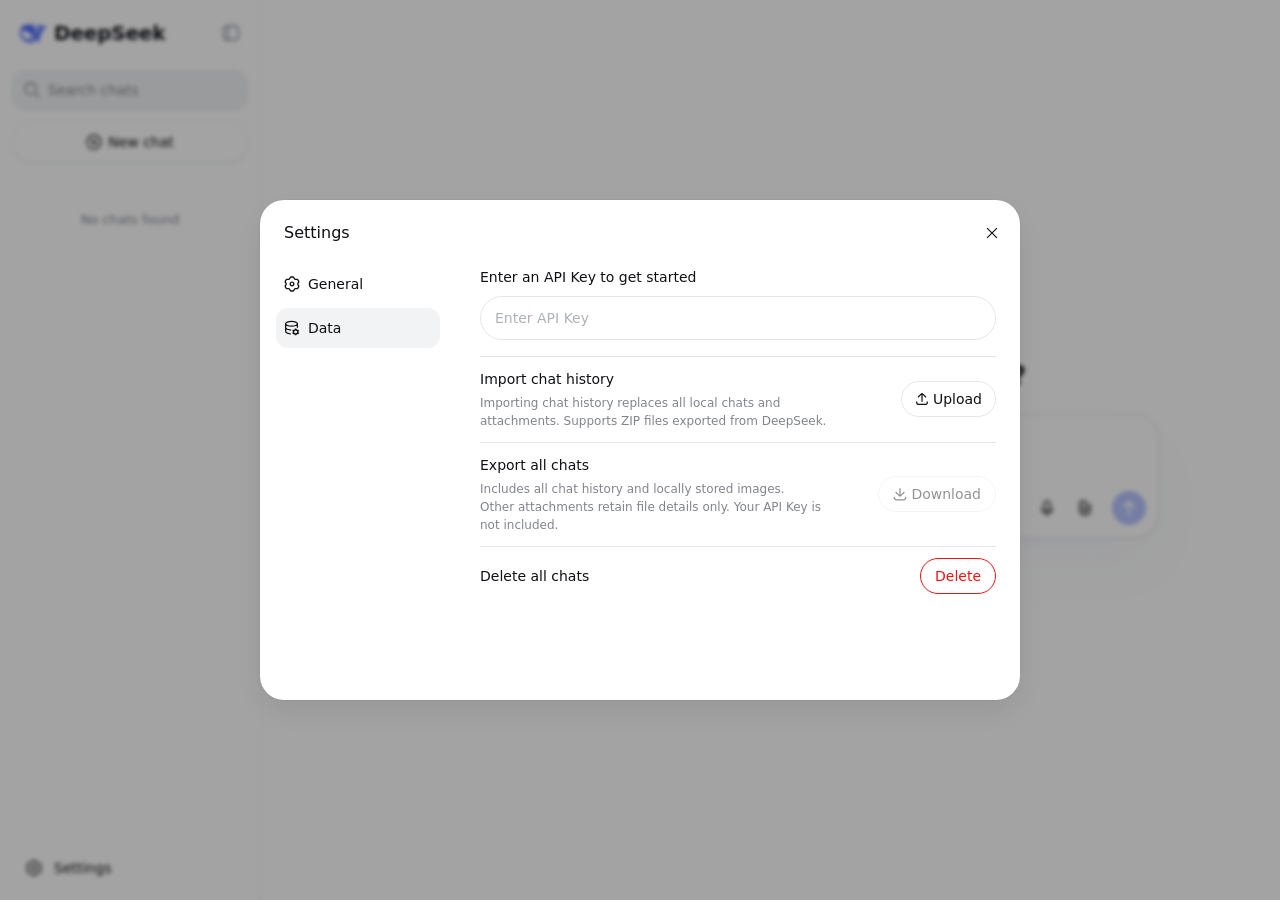
==== commit 10b5fbc5: "chore: 更新线上站点（显示聊天数据用量）" ====
--- a/index.html
+++ b/index.html
@@ -1,2 +1,2 @@
-<!doctype html><html lang="zh-CN"><head><meta charset="utf-8"><meta name="viewport" content="width=device-width,initial-scale=1"><meta name="theme-color" content="#ffffff"><title>DeepSeek</title><meta content="0.1.1" name="application-version"><script defer src="static/js/main.ed0cbf14.js"></script><link href="static/css/main.2c7fc2db.css" rel="stylesheet"></head><body><script>!function(){var r=Array.prototype;r.toReversed||(r.toReversed=function(){return Array.prototype.slice.call(this).reverse()}),r.toSorted||(r.toSorted=function(r){return Array.prototype.slice.call(this).sort(r)}),r.toSpliced||(r.toSpliced=function(){var r=Array.prototype.slice.call(this);return r.splice.apply(r,arguments),r})}()</script>
+<!doctype html><html lang="zh-CN"><head><meta charset="utf-8"><meta name="viewport" content="width=device-width,initial-scale=1"><meta name="theme-color" content="#ffffff"><title>DeepSeek</title><meta content="0.1.1" name="application-version"><script defer src="static/js/main.12b4ce83.js"></script><link href="static/css/main.469f49fc.css" rel="stylesheet"></head><body><script>!function(){var r=Array.prototype;r.toReversed||(r.toReversed=function(){return Array.prototype.slice.call(this).reverse()}),r.toSorted||(r.toSorted=function(r){return Array.prototype.slice.call(this).sort(r)}),r.toSpliced||(r.toSpliced=function(){var r=Array.prototype.slice.call(this);return r.splice.apply(r,arguments),r})}()</script>
     <div id="root"></div></body></html>
--- a/static/css/main.469f49fc.css
+++ b/static/css/main.469f49fc.css
@@ -0,0 +1 @@
+.trigger-_94788{display:contents}.tooltip-_94788{z-index:2000;box-sizing:border-box;background-color:var(--dsw-alias-tooltip-bg);max-width:calc(100vw - 28px);color:var(--dsw-static-neutral-bluish-00);pointer-events:none;border-radius:10px;padding:4px 8px;font-size:12px;line-height:1.5;position:fixed}[data-ds-dark-theme] .tooltip-_94788{color:var(--dsw-alias-label-primary);box-shadow:0 6px 16px rgba(0,0,0,.08),0 3px 6px -4px rgba(0,0,0,.12),0 9px 28px 8px rgba(0,0,0,.05)}.button-_7c3cd{cursor:pointer;transition:background-color var(--ds-transition-duration) var(--ds-ease-in-out);background-color:transparent;border:none;border-radius:50%;outline:none;flex-shrink:0;justify-content:center;align-items:center;padding:0;font-size:16px;display:inline-flex}.button-_7c3cd:active:not(:disabled){background-color:var(--dsw-alias-interactive-bg-hover)}@media (hover:hover){.button-_7c3cd:hover:not(:disabled){background-color:var(--dsw-alias-interactive-bg-hover)}}.button-_7c3cd:focus-visible{box-shadow:0 0 0 2px var(--dsw-alias-button-primary-fill)}.button-_7c3cd:disabled{cursor:not-allowed;color:var(--dsw-alias-label-caption)}.xs-_7c3cd{width:var(--ds-control-height-xs);height:var(--ds-control-height-xs)}.m-_7c3cd{width:34px;height:34px}.xl-_7c3cd{width:var(--ds-control-height-xl);height:var(--ds-control-height-xl)}.tertiary-_7c3cd{color:var(--dsw-alias-label-tertiary)}.primary-_7c3cd{color:var(--dsw-alias-label-primary)}.logo-cc04e9{background-color:var(--dsw-alias-markdown-citation);border-radius:50%;display:inline-flex;overflow:hidden}.img-cc04e9{object-fit:cover;width:100%;height:100%}.placeholder-cc04e9{background-color:var(--dsw-alias-markdown-citation);justify-content:center;align-items:center;width:100%;height:100%;display:flex}.fallback-cc04e9{color:var(--dsw-alias-label-tertiary)}.fallback-cc04e9 svg{width:70%;height:70%}.group-cc04e9{-webkit-user-select:none;-moz-user-select:none;-ms-user-select:none;user-select:none;margin-left:6px;display:inline-flex}.thumbnail-cc04e9{width:16px;height:16px;box-shadow:0 0 0 1px var(--search-row-site-logo-color,var(--dsw-alias-bg-base)), 0 0 0 1px var(--dsw-alias-bg-base);flex-shrink:0;margin-left:-4px;transition:box-shadow .2s}.thumbnail-cc04e9:first-of-type{margin-left:0}.anchor-a38882{text-decoration:none}.card-a38882{cursor:pointer;flex-direction:column;display:flex}.meta-a38882{padding-top:var(--search-view-card-meta-padding-top,0);font:var(--search-view-card-meta-font,500 12px/17px var(--dsw-font-family));align-items:center;gap:6px;display:flex}.siteIcon-a38882{flex-shrink:0;width:18px;height:18px}.siteName-a38882{text-overflow:ellipsis;white-space:nowrap;color:var(--search-view-card-secondary-color,var(--dsw-alias-label-secondary));overflow:hidden}.divider-a38882{background-color:var(--dsw-alias-border-l3);width:1px;height:12px;margin:0 3px}.date-a38882{color:var(--search-view-card-secondary-color,var(--dsw-alias-label-secondary));flex-shrink:0;font-weight:400}.title-a38882{font:var(--search-view-card-title-font,500 16px/25px var(--dsw-font-family));color:var(--dsw-alias-label-primary);line-clamp:2;-webkit-line-clamp:2;-webkit-box-orient:vertical;margin-top:6px;display:-webkit-box;overflow:hidden}.snippet-a38882{color:var(--search-view-card-secondary-color,var(--dsw-alias-label-secondary));line-clamp:2;-webkit-line-clamp:2;-webkit-box-orient:vertical;margin-top:6px;font-size:13px;line-height:20px;display:-webkit-box;overflow:hidden}.panel-_5cf57{box-sizing:border-box;border-left:1px solid var(--dsw-alias-border-l2);width:calc(50vw - 4rem);max-width:390px;height:100%;color:var(--dsw-alias-label-primary);background:var(--dsw-alias-bg-base);flex-direction:column;flex-shrink:0;display:flex}.header-_5cf57{box-sizing:border-box;border-bottom:1px solid var(--dsw-alias-border-l2);flex-shrink:0;align-items:center;height:60px;padding:0 14px 0 20px;display:flex}.title-_5cf57{text-overflow:ellipsis;white-space:nowrap;flex:1;font-size:14px;font-weight:500;line-height:22px;overflow:hidden}.content-_5cf57{--search-view-card-meta-font:var(--dsw-font-xs-13);--search-view-card-meta-padding-top:2px;--search-view-card-secondary-color:var(--dsw-alias-label-tertiary);--search-view-card-title-font:500 14px/22px var(--dsw-font-family);scrollbar-color:var(--scroll-color) transparent;flex:1;min-height:0;padding:8px;overflow-y:auto}.item-_5cf57{transition:background-color var(--ds-transition-duration) var(--ds-ease-in-out);border-radius:12px;margin-bottom:6px;padding:12px}.item-_5cf57:hover{background:var(--dsw-alias-interactive-bg-hover)}@media not all and (min-width:768px){.panel-_5cf57{z-index:700;border-left:none;width:auto;max-width:none;position:fixed;top:0;bottom:0;left:0;right:0}}.mask-_4f2ab{z-index:1000;cursor:copy;pointer-events:none;-webkit-backdrop-filter:blur(10px);backdrop-filter:blur(10px);background-color:rgba(255,255,255,.7);justify-content:center;align-items:center;display:flex;position:fixed;top:0;bottom:0;left:0;right:0}[data-ds-dark-theme] .mask-_4f2ab{background-color:rgba(39,39,48,.7)}.wrap-_4f2ab{box-sizing:border-box;width:100%;color:var(--dsw-alias-label-primary);text-align:center;flex-direction:column;align-items:center;margin-top:-3%;padding:0 40px;display:flex}.title-_4f2ab{margin-top:16px;font-size:20px;line-height:28px}.desc-_4f2ab{color:var(--dsw-alias-label-tertiary);margin-top:16px;font-size:14px;line-height:22px}.card-_282ec{box-sizing:border-box;border:1px solid var(--dsw-alias-border-l2);background-color:var(--dsw-specific-input-major);cursor:default;border-radius:16px;flex-shrink:0;align-items:center;width:240px;min-height:64px;padding:0 12px 0 14px;transition:background-color .2s ease-in-out;display:flex;position:relative}.card-_282ec:hover .remove-_282ec{opacity:1}.clickable-_282ec{cursor:pointer}.clickable-_282ec:hover{background-color:var(--dsw-alias-interactive-bg-hover)}.editable-_282ec{padding-right:24px}.failed-_282ec{border-color:var(--dsw-alias-state-error-primary)}.failed-_282ec .subCaption-_282ec{color:var(--dsw-alias-state-error-primary)}.icon-_282ec{width:28px;height:28px;color:var(--dsw-alias-label-tertiary);flex-shrink:0;justify-content:center;align-items:center;margin-right:10px;display:flex}.retry-_282ec svg{width:18px;height:18px;color:var(--dsw-alias-label-secondary)}.spinner-_282ec{box-sizing:border-box;border:2px solid var(--dsw-alias-border-l2);border-top-color:var(--dsw-alias-label-tertiary);border-radius:50%;width:16px;height:16px;animation:.8s linear infinite spin-_282ec}@keyframes spin-_282ec{to{transform:rotate(360deg)}}.content-_282ec{-webkit-user-select:none;-moz-user-select:none;-ms-user-select:none;user-select:none;flex:1;min-width:0;padding:10px 0}.caption-_282ec{white-space:nowrap;text-overflow:ellipsis;color:var(--dsw-alias-label-primary);font-size:14px;font-weight:400;line-height:22px;overflow:hidden}.subCaption-_282ec{white-space:nowrap;text-overflow:ellipsis;color:var(--dsw-alias-label-tertiary);font-size:12px;line-height:18px;overflow:hidden}.remove-_282ec{width:18px;height:18px;color:var(--dsw-alias-label-primary-inverted);background-color:var(--dsw-alias-button-contrast-fill);cursor:pointer;opacity:0;border:none;border-radius:50%;justify-content:center;align-items:center;padding:0;transition:opacity .2s ease-in-out;display:flex;position:absolute;top:4px;right:4px}.invalidRemove-_282ec{opacity:1;color:var(--dsw-alias-label-primary-foreground);background-color:var(--dsw-alias-state-error-primary)}.wrapper-ed6f47{--line-height:24px;--input-padding-top:12px;box-sizing:border-box;cursor:text;width:100%;font-size:16px;line-height:var(--line-height);border:1px solid var(--dsw-alias-border-l2-darkmode-thin);background:var(--dsw-specific-input-major);border-radius:24px;flex-direction:column;display:flex;overflow:hidden}.session-ed6f47{box-shadow:0 4px 10px rgba(0,0,0,.02),0 2px 4px rgba(0,0,0,.04)}.home-ed6f47{box-shadow:0 4px 12px rgba(0,0,0,.02),0 2px 2px rgba(72,104,178,.01),0 30px 60px rgba(72,104,178,.03)}[data-ds-dark-theme] .home-ed6f47{box-shadow:none}.attachments-ed6f47{cursor:default;align-items:flex-end;gap:10px;padding:12px 12px 0;display:flex;overflow-x:auto}.attachment-ed6f47{box-sizing:border-box;border:1px solid var(--dsw-alias-border-l2);background-color:var(--dsw-alias-bg-skeleton);border-radius:16px;flex-shrink:0;width:64px;height:64px;position:relative;overflow:hidden}.attachment-ed6f47 img{object-fit:cover;width:100%;height:100%;display:block}.attachment-ed6f47:hover .remove-ed6f47{opacity:1}.uploading-ed6f47{background-color:rgba(0,0,0,.3);position:absolute;top:0;bottom:0;left:0;right:0}.uploading-ed6f47:after{content:"";border:2px solid rgba(255,255,255,.4);border-top-color:#fff;border-radius:50%;width:16px;height:16px;margin:-10px 0 0 -10px;animation:.8s linear infinite spin-ed6f47;position:absolute;top:50%;left:50%}@keyframes spin-ed6f47{to{transform:rotate(360deg)}}.attachmentFailed-ed6f47{border-color:var(--dsw-alias-state-error-primary)}.failed-ed6f47{cursor:pointer;color:var(--dsw-static-neutral-bluish-00);background-color:rgba(0,0,0,.48);border:none;flex-direction:column;justify-content:center;align-items:center;padding:0 3px;display:flex;position:absolute;top:0;bottom:0;left:0;right:0}.failed-ed6f47 svg{width:18px;height:18px}.failedStatic-ed6f47{cursor:default;background-color:rgba(0,0,0,.24);justify-content:flex-end;padding-bottom:7px}.failedReason-ed6f47{text-align:center;word-break:break-word;-webkit-line-clamp:2;-webkit-box-orient:vertical;max-width:100%;margin-top:2px;font-size:11px;font-weight:500;line-height:14px;display:-webkit-box;overflow:hidden}.remove-ed6f47{z-index:1;width:18px;height:18px;color:var(--dsw-alias-label-primary-inverted);background-color:var(--dsw-alias-button-contrast-fill);-webkit-filter:drop-shadow(0 0 .5px rgba(0,0,0,.2));filter:drop-shadow(0 0 .5px rgba(0,0,0,.2));cursor:pointer;opacity:0;transition:opacity var(--ds-transition-duration) var(--ds-ease-in-out);border:none;border-radius:50%;justify-content:center;align-items:center;padding:0;display:flex;position:absolute;top:4px;right:4px}.invalidRemove-ed6f47{opacity:1;color:var(--dsw-alias-label-primary-foreground);background-color:var(--dsw-alias-state-error-primary)}.textareaWrapper-ed6f47{width:100%;position:relative}.textarea-ed6f47,.mirror-ed6f47{box-sizing:border-box;width:100%;min-height:calc(var(--line-height) * 2 + var(--input-padding-top));padding:var(--input-padding-top) 12px 0 16px;font:inherit;line-height:inherit;font-variant-ligatures:no-contextual;word-break:break-word;white-space:pre-wrap;border:none;margin:0;display:block;overflow:auto}.textarea-ed6f47{resize:none;overscroll-behavior:contain;height:100%;color:var(--dsw-alias-label-primary);caret-color:var(--dsw-alias-brand-text);background-color:transparent;outline:none;position:absolute}.textarea-ed6f47::-webkit-input-placeholder{color:var(--dsw-alias-label-caption);-webkit-user-select:none;-moz-user-select:none;-ms-user-select:none;user-select:none}.textarea-ed6f47::-ms-input-placeholder{color:var(--dsw-alias-label-caption);-webkit-user-select:none;-moz-user-select:none;-ms-user-select:none;user-select:none}.textarea-ed6f47::placeholder{color:var(--dsw-alias-label-caption);-webkit-user-select:none;-moz-user-select:none;-ms-user-select:none;user-select:none}.textareaHidden-ed6f47{visibility:hidden}@media not all and (min-width:440px){.textarea-ed6f47,.mirror-ed6f47{min-height:calc(var(--line-height) * 1.25 + var(--input-padding-top))}}.mirror-ed6f47{visibility:hidden;pointer-events:none;max-height:336px}@media not all and (min-width:768px){.wrapper-ed6f47{max-height:calc(var(--app-viewport-height,100dvh) - 120px);flex-shrink:0}.textareaWrapper-ed6f47{min-height:0}.attachments-ed6f47,.functionRow-ed6f47{flex-shrink:0}}.functionRow-ed6f47{align-items:center;gap:8px;margin-top:4px;padding:12px;display:flex}.toggles-ed6f47{flex:1;align-items:center;gap:10px;min-width:0;display:flex}.toggle-ed6f47{border:1px solid var(--dsw-alias-border-l2);height:34px;color:var(--dsw-alias-label-primary);font:inherit;white-space:nowrap;cursor:pointer;-webkit-user-select:none;-moz-user-select:none;-ms-user-select:none;user-select:none;background-color:transparent;border-radius:18px;flex-shrink:0;justify-content:center;align-items:center;gap:4px;padding:0 12px;font-size:13px;font-weight:500;line-height:20px;transition-property:border,background,padding;transition-duration:.2s;display:inline-flex}.toggle-ed6f47:hover:not(:disabled){background-color:var(--dsw-alias-interactive-bg-hover)}.toggle-ed6f47:disabled{opacity:.4;cursor:not-allowed}.toggle-ed6f47.selected-ed6f47{background-color:var(--dsw-alias-button-ghost-active-fill);color:var(--dsw-alias-brand-text);border-color:var(--dsw-alias-button-ghost-active-border)}.toggle-ed6f47.selected-ed6f47:hover{background-color:var(--dsw-alias-button-ghost-active-hover)}.right-ed6f47{flex-shrink:0;align-items:center;gap:4px;margin-left:auto;display:flex}.sendButton-ed6f47{background:var(--dsw-alias-button-primary-fill);width:34px;height:34px;color:var(--dsw-static-neutral-bluish-00);cursor:pointer;border:none;border-radius:50%;flex-shrink:0;justify-content:center;align-items:center;margin-left:6px;padding:0;transition:background .2s;display:flex}.sendButton-ed6f47:not(.disabled-ed6f47):hover{background:var(--dsw-alias-button-primary-hover)}.sendButton-ed6f47.disabled-ed6f47{opacity:.4;cursor:not-allowed}.timer-_1bdad{color:var(--dsw-alias-label-caption);font-variant-numeric:tabular-nums;white-space:nowrap;flex-shrink:0;align-items:center;font-size:12px;line-height:17px;display:inline-flex}@media not all and (min-width:768px){.timer-_1bdad{display:none}}.button-_1bdad{width:34px;height:34px;color:var(--dsw-alias-label-primary);cursor:pointer;transition:background-color var(--ds-transition-duration) var(--ds-ease-in-out);background-color:transparent;border:none;border-radius:50%;outline:none;flex-shrink:0;justify-content:center;align-items:center;padding:0;display:inline-flex}.button-_1bdad:active:not(.recording-_1bdad):not(.disabled-_1bdad){background-color:var(--dsw-alias-interactive-bg-hover)}@media (hover:hover){.button-_1bdad:hover:not(.recording-_1bdad):not(.disabled-_1bdad){background-color:var(--dsw-alias-interactive-bg-hover)}}.button-_1bdad:focus-visible{box-shadow:0 0 0 2px var(--dsw-alias-button-primary-fill)}.disabled-_1bdad{color:var(--dsw-alias-label-caption);cursor:not-allowed}.active-_1bdad{justify-content:center;align-items:center;width:26px;height:26px;display:flex;position:relative}.halo-_1bdad{background-color:var(--dsw-alias-brand-primary);opacity:.2;border-radius:50%;animation:.15s ease-out both haloEnter-_1bdad,1.8s ease-in-out .15s infinite haloBreath-_1bdad;position:absolute;top:0;bottom:0;left:0;right:0}.core-_1bdad{background-color:var(--dsw-alias-brand-primary);opacity:.75;border-radius:50%;animation:.2s ease-out .14s both coreEnter-_1bdad;position:absolute;top:2px;bottom:2px;left:2px;right:2px}.outline-_1bdad{color:var(--dsw-alias-brand-primary);animation:.12s ease-out .14s both fadeOut-_1bdad;display:flex;position:absolute}.glyph-_1bdad{color:var(--dsw-static-neutral-bluish-00);animation:.1s ease-out .26s both fadeIn-_1bdad;display:flex;position:relative}@keyframes haloEnter-_1bdad{0%{opacity:0;transform:scale(.6)}to{opacity:.2;transform:scale(1)}}@keyframes haloBreath-_1bdad{0%,to{scale:1}50%{scale:1.1}}@keyframes coreEnter-_1bdad{0%{opacity:0;transform:scale(.6)}to{opacity:.75;transform:scale(1)}}@keyframes fadeOut-_1bdad{to{opacity:0}}@keyframes fadeIn-_1bdad{0%{opacity:0}}@media (prefers-reduced-motion:reduce){.halo-_1bdad,.core-_1bdad,.glyph-_1bdad{animation:none}.outline-_1bdad{display:none}.halo-_1bdad{scale:none}}.loading-_1bdad{box-sizing:border-box;border:1.5px solid var(--dsw-alias-border-l2);border-top-color:var(--dsw-alias-label-tertiary);border-radius:50%;width:14px;height:14px;animation:.8s linear infinite spin-_1bdad}@keyframes spin-_1bdad{to{transform:rotate(360deg)}}.spectrum-_62476{opacity:.7;pointer-events:none;justify-content:center;align-items:center;gap:3px;height:36px;display:flex;position:absolute;top:calc(50% + 8px);left:16px;right:12px;translate:0 -50%}.bar-_62476{background-color:var(--dsw-alias-button-info-hover,#679efe);transform-origin:50%;will-change:transform;border-radius:1px;flex-shrink:0;width:2px;height:5px}.button-_074b8{box-sizing:border-box;min-width:72px;font:inherit;cursor:pointer;white-space:nowrap;-webkit-user-select:none;-moz-user-select:none;-ms-user-select:none;user-select:none;transition:background-color var(--ds-transition-duration) var(--ds-ease-in-out), opacity var(--ds-transition-duration) var(--ds-ease-in-out);border:1px solid transparent;border-radius:4096px;outline:none;justify-content:center;align-items:center;padding:0 14px;font-size:14px;font-weight:500;line-height:22px;display:inline-flex}.button-_074b8:focus-visible{box-shadow:0 0 0 2px var(--dsw-alias-button-primary-fill)}.button-_074b8:disabled{opacity:.45;cursor:not-allowed}.l-_074b8{height:var(--ds-control-height-l)}.m-_074b8{height:var(--ds-control-height-m);gap:4px}.m-_074b8 svg{width:14px;height:14px}.s-_074b8{height:var(--ds-control-height-s);min-width:58px}.block-_074b8{width:100%}.primary-_074b8{color:var(--dsw-alias-label-primary-foreground);background-color:var(--dsw-alias-button-primary-fill)}.primary-_074b8:hover:not(:disabled){background-color:var(--dsw-alias-button-primary-hover)}.outlined-_074b8{color:var(--dsw-alias-label-primary);border-color:var(--dsw-alias-border-l2);background-color:transparent;font-weight:400}.outlined-_074b8:hover:not(:disabled){background-color:var(--dsw-alias-interactive-bg-hover)}.danger-_074b8{color:var(--dsw-static-neutral-bluish-00);background-color:var(--dsw-alias-state-error-primary)}.danger-_074b8:hover:not(:disabled){background-color:var(--dsw-alias-state-error-secondary)}.dangerOutlined-_074b8{color:var(--dsw-alias-state-error-primary);border-color:var(--dsw-alias-state-error-primary);background-color:transparent;font-weight:400}.dangerOutlined-_074b8:hover:not(:disabled){background-color:var(--dsw-alias-interactive-bg-hover-danger)}.dangerOutlined-_074b8:focus-visible{box-shadow:0 0 0 2px var(--dsw-alias-state-error-primary)}.card-bab5a2{z-index:950;box-sizing:border-box;border:1px solid var(--dsw-alias-border-inverted);background:var(--dsw-specific-menu);max-width:355px;box-shadow:var(--dsw-shadow-lv3);border-radius:12px;padding:16px;position:fixed}.container-_094a5{justify-content:space-between;align-items:center;width:100%;padding:6px;display:flex}.name-_094a5{color:var(--dsw-alias-label-primary);font-family:var(--ds-font-family-code);margin-left:8px;font-size:12px;line-height:18px}.button-_094a5{height:28px;color:var(--dsw-alias-label-secondary);font:inherit;cursor:pointer;-webkit-user-select:none;-moz-user-select:none;-ms-user-select:none;user-select:none;background:0 0;border:none;border-radius:8px;align-items:center;gap:3px;padding:0 10px;font-size:13px;line-height:20px;display:inline-flex}.button-_094a5:active{background-color:var(--dsw-alias-interactive-bg-hover)}@media (hover:hover){.button-_094a5:hover{background-color:var(--dsw-alias-interactive-bg-hover)}}.button-_094a5 svg{width:14px;height:14px}.ds-markdown{font:var(--dsw-font-markdown-base);color:var(--dsw-alias-label-primary)}.ds-markdown strong{font-weight:600}.ds-markdown img{max-width:100%}.ds-markdown h1{font:var(--dsw-font-markdown-h1)}.ds-markdown h2{font:var(--dsw-font-markdown-h2)}.ds-markdown h3{font:var(--dsw-font-markdown-h3)}.ds-markdown h4{font:var(--dsw-font-markdown-h4)}.ds-markdown h5,.ds-markdown h6{font:var(--dsw-font-markdown-base-strong)}.ds-markdown h1 strong,.ds-markdown h2 strong,.ds-markdown h3 strong,.ds-markdown h4 strong,.ds-markdown h5 strong,.ds-markdown h6 strong{font-weight:inherit}.ds-markdown h1,.ds-markdown h2,.ds-markdown h3{margin:32px 0 16px}.ds-markdown h4,.ds-markdown h5,.ds-markdown h6,.ds-markdown .ds-markdown-paragraph{margin:16px 0}.ds-markdown h4+ul,.ds-markdown h5+ul,.ds-markdown h6+ul,.ds-markdown h4+ol,.ds-markdown h5+ol,.ds-markdown h6+ol{margin-top:8px}:is(.ds-markdown h4:has(+ul),.ds-markdown h5:has(+ul),.ds-markdown h6:has(+ul),.ds-markdown h4:has(+ol),.ds-markdown h5:has(+ol),.ds-markdown h6:has(+ol)){margin-bottom:8px}.ds-markdown a:not(.ds-a){color:var(--dsw-alias-brand-text);transition:box-shadow var(--ds-transition-duration) var(--ds-ease-in-out);border:2px solid rgba(255,255,255,0);border-width:2px 3px;margin-left:-3px;margin-right:-3px;text-decoration:none;position:relative}.ds-markdown a:not(.ds-a):hover,.ds-markdown a:not(.ds-a) :focus{-webkit-text-decoration:underline var(--dsw-alias-brand-text);-webkit-text-decoration:underline var(--dsw-alias-brand-text);text-decoration:underline var(--dsw-alias-brand-text);outline:none}.ds-markdown a:not(.ds-a):focus-visible{box-shadow:0 0 0 2px var(--dsw-alias-brand-text)}.ds-markdown li>ul,.ds-markdown li>ol{margin-top:4px}.ds-markdown ul,.ds-markdown ol{margin:16px 0;padding-left:18px}.ds-markdown li:not(:first-child){margin-top:6px}.ds-markdown li::marker{color:var(--dsw-alias-label-secondary);line-height:28px}.ds-markdown ul>.ds-markdown-task-list-item{list-style:none}.ds-markdown ul>.ds-markdown-task-list-item>.ds-markdown-task-checkbox{margin-left:-18px}.ds-markdown .ds-markdown-task-list-item>.ds-markdown-task-checkbox{color:var(--dsw-alias-label-secondary)}.ds-markdown .ds-markdown-task-list-item>.ds-markdown-task-checkbox+.ds-markdown-paragraph{display:inline}.ds-markdown ul ol,.ds-markdown ol ol{padding-left:0;list-style-position:inside}:is(.ds-markdown ul ol,.ds-markdown ol ol) li p{display:inline}.ds-markdown hr{background:var(--dsw-alias-border-l2);border:none;height:1px;margin:32px 0;display:block}.ds-markdown blockquote{border-left:2px solid var(--dsw-alias-label-caption);margin:16px 0 0;padding-left:14px}.ds-markdown table{border-collapse:collapse;width:-webkit-max-content;width:-moz-max-content;width:max-content;max-width:-webkit-max-content;max-width:-moz-max-content;max-width:max-content}.ds-markdown th{border-bottom:1px solid var(--dsw-alias-border-l3);font:var(--dsw-font-markdown-table-head);border-top:none;min-width:100px;max-width:min(30vw,320px);padding:10px 16px}.ds-markdown th:not(:-webkit-any(:lang(ae),:lang(ar),:lang(arc),:lang(bcc),:lang(bqi),:lang(ckb),:lang(dv),:lang(fa),:lang(glk),:lang(he),:lang(ku),:lang(mzn),:lang(nqo),:lang(pnb),:lang(ps),:lang(sd),:lang(ug),:lang(ur),:lang(yi))){text-align:left}.ds-markdown th:not(:-moz-any(:lang(ae),:lang(ar),:lang(arc),:lang(bcc),:lang(bqi),:lang(ckb),:lang(dv),:lang(fa),:lang(glk),:lang(he),:lang(ku),:lang(mzn),:lang(nqo),:lang(pnb),:lang(ps),:lang(sd),:lang(ug),:lang(ur),:lang(yi))){text-align:left}.ds-markdown th:not(:is(:lang(ae),:lang(ar),:lang(arc),:lang(bcc),:lang(bqi),:lang(ckb),:lang(dv),:lang(fa),:lang(glk),:lang(he),:lang(ku),:lang(mzn),:lang(nqo),:lang(pnb),:lang(ps),:lang(sd),:lang(ug),:lang(ur),:lang(yi))){text-align:left}.ds-markdown th:-webkit-any(:lang(ae),:lang(ar),:lang(arc),:lang(bcc),:lang(bqi),:lang(ckb),:lang(dv),:lang(fa),:lang(glk),:lang(he),:lang(ku),:lang(mzn),:lang(nqo),:lang(pnb),:lang(ps),:lang(sd),:lang(ug),:lang(ur),:lang(yi)){text-align:right}.ds-markdown th:-moz-any(:lang(ae),:lang(ar),:lang(arc),:lang(bcc),:lang(bqi),:lang(ckb),:lang(dv),:lang(fa),:lang(glk),:lang(he),:lang(ku),:lang(mzn),:lang(nqo),:lang(pnb),:lang(ps),:lang(sd),:lang(ug),:lang(ur),:lang(yi)){text-align:right}.ds-markdown th:is(:lang(ae),:lang(ar),:lang(arc),:lang(bcc),:lang(bqi),:lang(ckb),:lang(dv),:lang(fa),:lang(glk),:lang(he),:lang(ku),:lang(mzn),:lang(nqo),:lang(pnb),:lang(ps),:lang(sd),:lang(ug),:lang(ur),:lang(yi)){text-align:right}.ds-markdown th:first-child{padding-left:0}.ds-markdown td{border-bottom:1px solid var(--dsw-alias-border-l2);font:var(--dsw-font-markdown-table);min-width:100px;max-width:min(30vw,320px);padding:10px 16px}.ds-markdown td:first-child{padding-left:0}.ds-markdown td:last-child{padding-right:0}.ds-markdown pre{font-family:var(--ds-font-family-code);margin:16px 0;overflow:auto}.ds-markdown code{box-sizing:border-box;font:var(--dsw-font-markdown-code);font-family:var(--ds-font-family-code);background-color:var(--dsw-alias-markdown-inline-code);border-radius:6px;align-items:center;padding:0 5px;display:inline-flex;font-size:.875em!important}:is(.ds-markdown h1,.ds-markdown h2,.ds-markdown h3,.ds-markdown h4,.ds-markdown h5,.ds-markdown h6) code{font:inherit;font-family:var(--ds-font-family-code)}.ds-markdown table code{font-size:13px}.ds-markdown-math.katex-display{text-align:center;max-width:100%;padding:4px;display:block;overflow-x:auto;overflow-y:hidden}.ds-markdown>* .ds-markdown-math{margin:16px 0}.ds-markdown>* .ds-markdown-math:first-child{margin-top:0}.ds-markdown>* .ds-markdown-math:last-child{margin-bottom:0}.ds-markdown li>.ds-markdown-paragraph{margin:8px 0}.ds-markdown li>:first-child{margin-top:0}.ds-markdown li>:last-child:not(.md-code-block){margin-bottom:0}.ds-markdown .ds-markdown-paragraph:first-child{margin-top:0!important}.ds-markdown .ds-markdown-paragraph:last-child{margin-bottom:0!important}.ds-markdown>:first-child{margin-top:0!important}.ds-markdown>:last-child{margin-bottom:0!important}.ds-markdown-html{font-family:var(--ds-font-family-code)}.ds-markdown-cite{font-variant:tabular-nums;min-width:14px;height:14px;box-shadow:inset 0 0 0 .5px var(--dsw-alias-border-l1);box-sizing:border-box;-webkit-user-select:none;-moz-user-select:none;-ms-user-select:none;user-select:none;white-space:nowrap;background:var(--dsw-alias-markdown-placeholder);font:500 9px/14px var(--ds-font-family-code);color:var(--dsw-alias-label-tertiary);cursor:pointer;border-radius:6px 6px 6px 0;flex-shrink:0;justify-content:center;align-items:center;margin:0 2px;padding:0 4px;display:inline-flex;position:relative;top:-5px}.ds-markdown-cite+.ds-markdown-cite{margin-left:0}.ds-markdown-cite:hover{background:var(--dsw-alias-markdown-citation)}.ds-markdown .md-code-block{margin:16px 0}.md-code-block{--dsl-code-block-banner-background-color:var(--dsw-alias-markdown-code-block-banner);--dsl-code-block-border-radius:12px;--dsl-code-block-banner-font:var(--dsw-font-xs-13);--dsl-code-block-content-font:var(--dsw-font-markdown-code-block);color:var(--dsw-alias-label-primary);background:var(--dsw-alias-markdown-code-block);border-radius:var(--dsl-code-block-border-radius)}.md-code-block:not(:last-child){margin-bottom:11px}.md-code-block-banner{background:var(--dsl-code-block-banner-background-color);font:var(--dsl-code-block-banner-font);border-top-left-radius:var(--dsl-code-block-border-radius);border-top-right-radius:var(--dsl-code-block-border-radius);justify-content:space-between;display:flex}.md-code-block>pre{font:var(--dsl-code-block-content-font);white-space:pre-wrap;word-break:break-all;padding:16px;margin:0!important}.markdown-table-wrapper{overflow-x:auto}.md-code-block-switch{gap:4px;display:flex}.md-code-block-switch [aria-pressed=true]{background:var(--dsw-alias-markdown-code-block);color:var(--dsw-alias-label-primary)}.md-mermaid-diagram{text-align:center;padding:16px;overflow:auto}.md-mermaid-diagram>svg{max-width:100%;height:auto;margin:0 auto;display:block}.md-mermaid-status{min-height:160px;color:var(--dsw-alias-label-secondary);justify-content:center;align-items:center;padding:16px;font-size:14px;display:flex}body.dark .md-code-block .token.comment,body.dark .md-code-block .token.prolog,body.dark .md-code-block .token.doctype,body.dark .md-code-block .token.cdata{color:#8da1b9}body.dark .md-code-block .token.punctuation{color:#e3eaf2}body.dark .md-code-block .token.delimiter.important,body.dark .md-code-block .token.selector .parent,body.dark .md-code-block .token.tag,body.dark .md-code-block .token.tag .token.punctuation{color:#6cc}body.dark .md-code-block .token.attr-name,body.dark .md-code-block .token.boolean,body.dark .md-code-block .token.boolean.important,body.dark .md-code-block .token.number,body.dark .md-code-block .token.constant,body.dark .md-code-block .token.selector .token.attribute{color:#e6d37a}body.dark .md-code-block .token.class-name,body.dark .md-code-block .token.key,body.dark .md-code-block .token.parameter,body.dark .md-code-block .token.property,body.dark .md-code-block .token.property-access,body.dark .md-code-block .token.variable{color:#6cb8e6}body.dark .md-code-block .token.attr-value,body.dark .md-code-block .token.inserted,body.dark .md-code-block .token.color,body.dark .md-code-block .token.selector .token.value,body.dark .md-code-block .token.string,body.dark .md-code-block .token.string .token.url-link{color:#91d076}body.dark .md-code-block .token.builtin,body.dark .md-code-block .token.keyword-array,body.dark .md-code-block .token.package,body.dark .md-code-block .token.regex{color:#f4adf4}body.dark .md-code-block .token.function,body.dark .md-code-block .token.selector .token.class,body.dark .md-code-block .token.selector .token.id{color:#c699e3}body.dark .md-code-block .token.atrule .token.rule,body.dark .md-code-block .token.combinator,body.dark .md-code-block .token.keyword,body.dark .md-code-block .token.operator,body.dark .md-code-block .token.pseudo-class,body.dark .md-code-block .token.pseudo-element,body.dark .md-code-block .token.selector,body.dark .md-code-block .token.unit{color:#e9ae7e}body.dark .md-code-block .token.deleted,body.dark .md-code-block .token.important{color:#cd6660}body.dark .md-code-block .token.keyword-this,body.dark .md-code-block .token.this{color:#6cb8e6}body.dark .md-code-block .token.important,body.dark .md-code-block .token.keyword-this,body.dark .md-code-block .token.this,body.dark .md-code-block .token.bold{font-weight:700}body.dark .md-code-block .token.delimiter.important{font-weight:inherit}body.dark .md-code-block .token.italic{font-style:italic}body.dark .md-code-block .token.entity{cursor:help}body.dark .md-code-block .language-markdown .token.title,body.dark .md-code-block .language-markdown .token.title .token.punctuation{color:#6cb8e6;font-weight:700}body.dark .md-code-block .language-markdown .token.blockquote.punctuation{color:#f4adf4}body.dark .md-code-block .language-markdown .token.code{color:#6cc}body.dark .md-code-block .language-markdown .token.hr.punctuation{color:#6cb8e6}body.dark .md-code-block .language-markdown .token.url .token.content{color:#91d076}body.dark .md-code-block .language-markdown .token.url-link{color:#e6d37a}body.dark .md-code-block .language-markdown .token.list.punctuation{color:#f4adf4}body.dark .md-code-block .language-markdown .token.table-header,body.dark .md-code-block .language-json .token.operator{color:#e3eaf2}body.dark .md-code-block .language-scss .token.variable{color:#6cc}body.dark .md-code-block .token.token.tab:not(:empty):before,body.dark .md-code-block .token.token.cr:before,body.dark .md-code-block .token.token.lf:before,body.dark .md-code-block .token.token.space:before{color:#8da1b9}body.dark .md-code-block div.code-toolbar>.toolbar.toolbar>.toolbar-item>a,body.dark .md-code-block div.code-toolbar>.toolbar.toolbar>.toolbar-item>button{color:#111b27;background:#6cb8e6}body.dark .md-code-block div.code-toolbar>.toolbar.toolbar>.toolbar-item>a:hover,body.dark .md-code-block div.code-toolbar>.toolbar.toolbar>.toolbar-item>a:focus,body.dark .md-code-block div.code-toolbar>.toolbar.toolbar>.toolbar-item>button:hover,body.dark .md-code-block div.code-toolbar>.toolbar.toolbar>.toolbar-item>button:focus{color:#111b27;background:rgba(108,184,230,.855);text-decoration:none}body.dark .md-code-block div.code-toolbar>.toolbar.toolbar>.toolbar-item>span,body.dark .md-code-block div.code-toolbar>.toolbar.toolbar>.toolbar-item>span:hover,body.dark .md-code-block div.code-toolbar>.toolbar.toolbar>.toolbar-item>span:focus{color:#111b27;background:#8da1b9}body.dark .md-code-block .line-highlight.line-highlight{background:linear-gradient(90deg,rgba(60,82,109,.373) 70%,rgba(60,82,109,.333))}body.dark .md-code-block .line-highlight.line-highlight:before,body.dark .md-code-block .line-highlight.line-highlight[data-end]:after{color:#111b27;background-color:#8da1b9;box-shadow:0 1px #3c526d}body.dark .md-code-block pre[id].linkable-line-numbers.linkable-line-numbers span.line-numbers-rows>span:hover:before{background-color:rgba(141,161,185,.094)}body.dark .md-code-block .line-numbers.line-numbers .line-numbers-rows{background:rgba(11,18,27,.48);border-right:1px solid #0b121b}body.dark .md-code-block .line-numbers .line-numbers-rows>span:before{color:rgba(141,161,185,.855)}body.dark .md-code-block .rainbow-braces .token.token.punctuation.brace-level-1,body.dark .md-code-block .rainbow-braces .token.token.punctuation.brace-level-5,body.dark .md-code-block .rainbow-braces .token.token.punctuation.brace-level-9{color:#e6d37a}body.dark .md-code-block .rainbow-braces .token.token.punctuation.brace-level-2,body.dark .md-code-block .rainbow-braces .token.token.punctuation.brace-level-6,body.dark .md-code-block .rainbow-braces .token.token.punctuation.brace-level-10{color:#f4adf4}body.dark .md-code-block .rainbow-braces .token.token.punctuation.brace-level-3,body.dark .md-code-block .rainbow-braces .token.token.punctuation.brace-level-7,body.dark .md-code-block .rainbow-braces .token.token.punctuation.brace-level-11{color:#6cb8e6}body.dark .md-code-block .rainbow-braces .token.token.punctuation.brace-level-4,body.dark .md-code-block .rainbow-braces .token.token.punctuation.brace-level-8,body.dark .md-code-block .rainbow-braces .token.token.punctuation.brace-level-12{color:#c699e3}body.dark .md-code-block pre.diff-highlight>code .token.token.deleted:not(.prefix),body.dark .md-code-block pre>code.diff-highlight .token.token.deleted:not(.prefix){background-color:rgba(205,102,96,.12)}body.dark .md-code-block pre.diff-highlight>code .token.token.inserted:not(.prefix),body.dark .md-code-block pre>code.diff-highlight .token.token.inserted:not(.prefix){background-color:rgba(145,208,118,.12)}body.dark .md-code-block .command-line .command-line-prompt{border-right:1px solid #0b121b}body.dark .md-code-block .command-line .command-line-prompt>span:before{color:rgba(141,161,185,.855)}body.light .md-code-block .token.comment,body.light .md-code-block .token.prolog,body.light .md-code-block .token.cdata{color:#a0a1a7}body.light .md-code-block .token.doctype,body.light .md-code-block .token.punctuation,body.light .md-code-block .token.entity{color:#383a42}body.light .md-code-block .token.attr-name,body.light .md-code-block .token.class-name,body.light .md-code-block .token.boolean,body.light .md-code-block .token.constant,body.light .md-code-block .token.number,body.light .md-code-block .token.atrule{color:#b76b01}body.light .md-code-block .token.keyword{color:#a626a4}body.light .md-code-block .token.property,body.light .md-code-block .token.tag,body.light .md-code-block .token.symbol,body.light .md-code-block .token.deleted,body.light .md-code-block .token.important{color:#e45649}body.light .md-code-block .token.selector,body.light .md-code-block .token.string,body.light .md-code-block .token.char,body.light .md-code-block .token.builtin,body.light .md-code-block .token.inserted,body.light .md-code-block .token.regex,body.light .md-code-block .token.attr-value,body.light .md-code-block .token.attr-value>.token.punctuation{color:#50a14f}body.light .md-code-block .token.variable,body.light .md-code-block .token.operator,body.light .md-code-block .token.function{color:#4078f2}body.light .md-code-block .token.url{color:#0184bc}body.light .md-code-block .token.attr-value>.token.punctuation.attr-equals,body.light .md-code-block .token.special-attr>.token.attr-value>.token.value.css{color:#383a42}body.light .md-code-block .language-css .token.selector{color:#e45649}body.light .md-code-block .language-css .token.property{color:#383a42}body.light .md-code-block .language-css .token.function,body.light .md-code-block .language-css .token.url>.token.function{color:#0184bc}body.light .md-code-block .language-css .token.url>.token.string.url{color:#50a14f}body.light .md-code-block .language-css .token.important,body.light .md-code-block .language-css .token.atrule .token.rule,body.light .md-code-block .language-javascript .token.operator{color:#a626a4}body.light .md-code-block .language-javascript .token.template-string>.token.interpolation>.token.interpolation-punctuation.punctuation{color:#ca1243}body.light .md-code-block .language-json .token.operator{color:#383a42}body.light .md-code-block .language-json .token.null.keyword{color:#b76b01}body.light .md-code-block .language-markdown .token.url,body.light .md-code-block .language-markdown .token.url>.token.operator,body.light .md-code-block .language-markdown .token.url-reference.url>.token.string{color:#383a42}body.light .md-code-block .language-markdown .token.url>.token.content{color:#4078f2}body.light .md-code-block .language-markdown .token.url>.token.url,body.light .md-code-block .language-markdown .token.url-reference.url{color:#0184bc}body.light .md-code-block .language-markdown .token.blockquote.punctuation,body.light .md-code-block .language-markdown .token.hr.punctuation{color:#a0a1a7;font-style:italic}body.light .md-code-block .language-markdown .token.code-snippet{color:#50a14f}body.light .md-code-block .language-markdown .token.bold .token.content{color:#b76b01}body.light .md-code-block .language-markdown .token.italic .token.content{color:#a626a4}body.light .md-code-block .language-markdown .token.strike .token.content,body.light .md-code-block .language-markdown .token.strike .token.punctuation,body.light .md-code-block .language-markdown .token.list.punctuation,body.light .md-code-block .language-markdown .token.title.important>.token.punctuation{color:#e45649}body.light .md-code-block .token.bold{font-weight:700}body.light .md-code-block .token.comment,body.light .md-code-block .token.italic{font-style:italic}body.light .md-code-block .token.entity{cursor:help}body.light .md-code-block .token.namespace{opacity:.8}body.light .md-code-block .token.token.tab:not(:empty):before,body.light .md-code-block .token.token.cr:before,body.light .md-code-block .token.token.lf:before,body.light .md-code-block .token.token.space:before{color:rgba(56,58,66,.2)}.bars-_7573f{display:block}.loading-_7573f .bar-_7573f{fill:var(--dsw-static-neutral-300)}[data-ds-dark-theme] .loading-_7573f .bar-_7573f{fill:var(--dsw-static-neutral-550)}.sweep-_7573f{fill:#000;fill-opacity:0;animation-duration:1.5s;animation-timing-function:linear;animation-iteration-count:infinite}.sweep1-_7573f{animation-name:tts-sweep-1-_7573f}.sweep2-_7573f{animation-name:tts-sweep-2-_7573f}.sweep3-_7573f{animation-name:tts-sweep-3-_7573f}.sweep4-_7573f{animation-name:tts-sweep-4-_7573f}@keyframes tts-sweep-1-_7573f{0%{fill-opacity:.4}4.17%{fill-opacity:.38}8.33%{fill-opacity:.325}12.5%{fill-opacity:.25}16.67%{fill-opacity:.174}20.83%{fill-opacity:.109}25%{fill-opacity:.061}29.17%{fill-opacity:.031}33.33%{fill-opacity:.014}37.5%{fill-opacity:.006}41.67%{fill-opacity:.002}45.83%,to{fill-opacity:0}}@keyframes tts-sweep-2-_7573f{0%{fill-opacity:.014}4.17%{fill-opacity:.031}8.33%{fill-opacity:.061}12.5%{fill-opacity:.109}16.67%{fill-opacity:.174}20.83%{fill-opacity:.25}25%{fill-opacity:.325}29.17%{fill-opacity:.38}33.33%{fill-opacity:.4}37.5%{fill-opacity:.38}41.67%{fill-opacity:.325}45.83%{fill-opacity:.25}50%{fill-opacity:.174}54.17%{fill-opacity:.109}58.33%{fill-opacity:.061}62.5%{fill-opacity:.031}66.67%{fill-opacity:.014}70.83%{fill-opacity:.006}75%{fill-opacity:.002}79.17%,to{fill-opacity:0}}@keyframes tts-sweep-3-_7573f{0%,20.83%{fill-opacity:0}25%{fill-opacity:.002}29.17%{fill-opacity:.006}33.33%{fill-opacity:.014}37.5%{fill-opacity:.031}41.67%{fill-opacity:.061}45.83%{fill-opacity:.109}50%{fill-opacity:.174}54.17%{fill-opacity:.25}58.33%{fill-opacity:.325}62.5%{fill-opacity:.38}66.67%{fill-opacity:.4}70.83%{fill-opacity:.38}75%{fill-opacity:.325}79.17%{fill-opacity:.25}83.33%{fill-opacity:.174}87.5%{fill-opacity:.109}91.67%{fill-opacity:.061}95.83%{fill-opacity:.031}to{fill-opacity:.014}}@keyframes tts-sweep-4-_7573f{0%,54.17%{fill-opacity:0}58.33%{fill-opacity:.002}62.5%{fill-opacity:.006}66.67%{fill-opacity:.014}70.83%{fill-opacity:.031}75%{fill-opacity:.061}79.17%{fill-opacity:.109}83.33%{fill-opacity:.174}87.5%{fill-opacity:.25}91.67%{fill-opacity:.325}95.83%{fill-opacity:.38}to{fill-opacity:.4}}.playing-_7573f{animation:.15s cubic-bezier(.22,1,.36,1) tts-settle-_7573f}.playing-_7573f .bar-_7573f{fill:var(--dsw-alias-brand-primary)}@keyframes tts-settle-_7573f{0%{transform:scaleY(.2857)}to{transform:scaleY(1)}}@media (prefers-reduced-motion:reduce){.playing-_7573f,.sweep-_7573f{animation:none}}.area-_3d93a{margin-bottom:10px}.title-_3d93a{height:34px;color:var(--dsw-alias-label-secondary);cursor:pointer;-webkit-user-select:none;-moz-user-select:none;-ms-user-select:none;user-select:none;align-items:center;margin-bottom:2px;transition:color .2s;display:flex}.title-_3d93a:hover{color:var(--dsw-alias-label-primary)}.titleIcon-_3d93a{color:var(--dsw-alias-brand-primary);margin-right:6px;display:flex}.stoppedIcon-_3d93a{color:var(--dsw-alias-label-tertiary)}.titleText-_3d93a{font:var(--dsw-font-markdown-base);margin-right:6px}.shimmer-_3d93a{color:transparent;background:linear-gradient(90deg, var(--dsw-alias-label-secondary) 0%, var(--dsw-alias-label-secondary) 40%, var(--dsw-alias-label-caption) 50%, var(--dsw-alias-label-secondary) 60%, var(--dsw-alias-label-secondary) 100%) 0 0 / 300% 100%;-webkit-background-clip:text;background-clip:text;animation:2s ease-out infinite shimmer-_3d93a}@keyframes shimmer-_3d93a{0%{background-position:100% 0}to{background-position:0 0}}:-webkit-any(.withLine-_3d93a,.content-_3d93a):after{content:"";background-color:var(--dsw-alias-label-dimmed);width:1px;height:calc(100% - 24px);position:absolute;top:31px;left:7.5px}:-moz-any(.withLine-_3d93a,.content-_3d93a):after{content:"";background-color:var(--dsw-alias-label-dimmed);width:1px;height:calc(100% - 24px);position:absolute;top:31px;left:7.5px}:is(.withLine-_3d93a,.content-_3d93a):after{content:"";background-color:var(--dsw-alias-label-dimmed);width:1px;height:calc(100% - 24px);position:absolute;top:31px;left:7.5px}.content-_3d93a{padding:5px 0 5px 22px;position:relative}.content-_3d93a.lastItem-_3d93a{padding-bottom:0}.content-_3d93a.lastItem-_3d93a:after{height:calc(100% - 32px)}.dot-_3d93a{justify-content:center;align-items:center;width:16px;height:16px;display:inline-flex;position:absolute;top:9px;left:0}.dotInner-_3d93a{background:var(--dsw-alias-brand-primary);border-radius:50%;width:5px;height:5px;animation:1.5s linear infinite pulse-_3d93a}.dotInner-_3d93a.inactive-_3d93a{background-color:var(--dsw-alias-label-tertiary);animation:none}@keyframes pulse-_3d93a{0%{animation-timing-function:ease-out;transform:scale(1)}40%{animation-timing-function:linear;transform:scale(1.3)}60%{animation-timing-function:ease-out;transform:scale(1.3)}to{transform:scale(1)}}.rowIcon-_3d93a{flex-shrink:0;margin-right:6px;padding:1px;display:flex}.rowIcon-_3d93a svg{width:14px;height:14px}.row-_3d93a{max-width:100%;height:34px;color:var(--dsw-alias-label-secondary);font:var(--dsw-font-markdown-small);align-items:center;display:flex;position:relative}.row-_3d93a.clickable-_3d93a{cursor:pointer;width:-webkit-fit-content;width:-moz-fit-content;width:fit-content}.row-_3d93a.clickable-_3d93a:before,.row-_3d93a.active-_3d93a:before{content:"";z-index:-1;opacity:0;border-radius:100px;width:calc(100% + 20px);height:calc(100% - 6px);transition:opacity .2s,background-color .2s;position:absolute;left:-10px}.row-_3d93a.clickable-_3d93a:before{background-color:var(--dsw-alias-interactive-bg-hover)}.row-_3d93a.clickable-_3d93a:hover:before{opacity:1}.row-_3d93a.active-_3d93a:before{background-color:var(--dsw-alias-interactive-bg-active);opacity:1}.row-_3d93a.clickable-_3d93a:hover,.row-_3d93a.active-_3d93a{--search-row-site-logo-color:var(--dsw-alias-interactive-bg-hover)}.prefix-_3d93a,.summary-_3d93a{font-variant:tabular-nums;flex-shrink:0}.query-_3d93a{white-space:nowrap;text-overflow:ellipsis;margin-left:6px;animation:.3s ease-in fadeIn-_3d93a;overflow:hidden}@keyframes fadeIn-_3d93a{0%{opacity:0}}.tool-_3d93a{max-width:100%;color:var(--dsw-alias-label-secondary);font:var(--dsw-font-markdown-small);padding:5px 0;display:flex;position:relative}.toolIcon-_3d93a{margin-top:4px}.toolBody-_3d93a{flex-wrap:wrap;align-items:center;row-gap:6px;width:calc(100% - 30px);display:flex;overflow:hidden}.intro-_3d93a{font-variant:tabular-nums;margin-right:6px;display:inline-block}.page-_3d93a{white-space:nowrap;align-items:center;max-width:100%;margin-right:6px;display:inline-flex}.pageText-_3d93a{text-overflow:ellipsis;white-space:nowrap;max-width:100%;font:var(--dsw-font-xs-13);-webkit-text-decoration-line:underline;text-decoration-line:underline;-webkit-text-decoration-style:dotted;text-decoration-style:dotted;-webkit-text-decoration-color:var(--dsw-alias-label-caption);-webkit-text-decoration-color:var(--dsw-alias-label-caption);text-decoration-color:var(--dsw-alias-label-caption);text-underline-offset:4px;transition:color .2s;display:inline-block;overflow:hidden}.pageIcon-_3d93a{display:flex;position:relative;bottom:1px}.pageDone-_3d93a .pageText-_3d93a{color:var(--dsw-alias-label-secondary)}.pageDone-_3d93a .pageText-_3d93a:hover{color:var(--dsw-alias-label-primary);-webkit-text-decoration-color:var(--dsw-alias-label-tertiary);-webkit-text-decoration-color:var(--dsw-alias-label-tertiary);text-decoration-color:var(--dsw-alias-label-tertiary)}.pageFailed-_3d93a .pageText-_3d93a,.pageFailed-_3d93a .pageIcon-_3d93a{cursor:not-allowed;color:var(--dsw-alias-label-caption)}.chip-_3d93a{box-sizing:border-box;min-width:0;max-width:540px;height:20px;font:var(--dsw-font-xs-13);color:var(--dsw-alias-label-secondary);background:var(--dsw-alias-markdown-tag);cursor:pointer;border-radius:6px;align-items:center;margin-right:4px;padding:0 5px;line-height:20px;display:inline-flex}.chipFailed-_3d93a{color:var(--dsw-alias-label-caption);cursor:not-allowed}.chipIcon-_3d93a{margin-right:2px;display:flex}.chipIcon-_3d93a svg{width:12px;height:12px}.chipText-_3d93a{text-overflow:ellipsis;white-space:nowrap;overflow:hidden}.ds-think-content .ds-markdown{font:var(--dsw-font-markdown-small);color:var(--dsw-alias-label-secondary)}.ds-think-content .ds-markdown h1,.ds-think-content .ds-markdown h2,.ds-think-content .ds-markdown h3,.ds-think-content .ds-markdown h4,.ds-think-content .ds-markdown h5,.ds-think-content .ds-markdown h6,.ds-think-content .ds-markdown .ds-markdown-paragraph{margin:12px 0}.ds-think-content .ds-markdown h1,.ds-think-content .ds-markdown h2,.ds-think-content .ds-markdown h3,.ds-think-content .ds-markdown h4,.ds-think-content .ds-markdown h5,.ds-think-content .ds-markdown h6{font:var(--dsw-font-markdown-small-strong)}.ds-think-content .ds-markdown code{font:var(--dsw-font-markdown-code-block)}.ds-think-content .ds-markdown hr{margin:28px 0}.ds-think-content .ds-markdown blockquote{margin:12px 0 0}.ds-think-content .ds-markdown ul,.ds-think-content .ds-markdown ol{margin:12px 0}.ds-think-content .ds-markdown th{font:var(--dsw-font-markdown-small-strong)}.ds-think-content .ds-markdown td{font:var(--dsw-font-markdown-small)}.ds-think-content .ds-markdown h3+ul,.ds-think-content .ds-markdown h4+ul,.ds-think-content .ds-markdown h5+ul,.ds-think-content .ds-markdown h6+ul,.ds-think-content .ds-markdown h3+ol,.ds-think-content .ds-markdown h4+ol,.ds-think-content .ds-markdown h5+ol,.ds-think-content .ds-markdown h6+ol{margin-top:4px}:is(.ds-think-content .ds-markdown h3:has(+ul),.ds-think-content .ds-markdown h4:has(+ul),.ds-think-content .ds-markdown h5:has(+ul),.ds-think-content .ds-markdown h6:has(+ul),.ds-think-content .ds-markdown h3:has(+ol),.ds-think-content .ds-markdown h4:has(+ol),.ds-think-content .ds-markdown h5:has(+ol),.ds-think-content .ds-markdown h6:has(+ol)){margin-bottom:4px}.ds-think-content .ds-markdown .ds-markdown-paragraph+ul,.ds-think-content .ds-markdown .ds-markdown-paragraph+ol{margin-top:4px}:is(.ds-think-content .ds-markdown .ds-markdown-paragraph:has(+ol),.ds-think-content .ds-markdown .ds-markdown-paragraph:has(+ol)){margin-bottom:4px}.ds-think-content .ds-markdown li>ul,.ds-think-content .ds-markdown li>ol{margin-top:2px}.ds-think-content .ds-markdown li>.ds-markdown-paragraph{margin:2px 0}.ds-think-content .ds-markdown li:not(:first-child){margin-top:2px}.ds-think-content .ds-markdown li>:first-child{margin-top:0}.ds-think-content .ds-markdown .ds-markdown-cite{margin:0 2px}.ds-think-content .ds-markdown .ds-markdown-cite+.ds-markdown-cite{margin-left:0}.switcher-f95eb4{align-items:center;gap:2px;height:28px;display:flex}.previous-f95eb4 svg{transform:rotate(180deg)}.count-f95eb4{color:var(--dsw-alias-label-tertiary);font-variant-numeric:tabular-nums;white-space:nowrap;-webkit-user-select:none;-moz-user-select:none;-ms-user-select:none;user-select:none;font-size:15px;font-weight:500;line-height:18px}.message-e1faee{position:relative}.message-e1faee:hover .actions-e1faee{opacity:1}.message-e1faee:focus-within .actions-e1faee{opacity:1}.message-e1faee .ds-assistant-message-main-content{padding-bottom:6px}.waiting-e1faee{align-items:center;gap:6px;height:34px;display:flex}.waitingDot-e1faee{background-color:var(--dsw-alias-label-dimmed);border-radius:50%;width:6px;height:6px;animation:.9s linear infinite fading-e1faee}.waitingDot-e1faee:nth-child(2){animation-delay:.1s}.waitingDot-e1faee:nth-child(3){animation-delay:.2s}@keyframes fading-e1faee{0%,to{opacity:.3}33%,66%{opacity:1}}.notice-e1faee{color:var(--dsw-alias-state-error-primary);align-items:flex-start;gap:6px;margin-top:8px;font-size:14px;line-height:22px;display:flex}.notice-e1faee>svg{flex-shrink:0;margin-top:4px}.notice-e1faee>span{overflow-wrap:anywhere;white-space:pre-wrap;min-width:0}.noticeAction-e1faee{font:inherit;color:var(--dsw-alias-brand-text);cursor:pointer;background:0 0;border:none;padding:0;text-decoration:none}.noticeAction-e1faee:hover{text-decoration:underline}.bottom-e1faee{flex-wrap:wrap;align-items:center;gap:10px;padding-top:12px;padding-bottom:10px;display:flex;position:relative;left:-6px}.actions-e1faee{opacity:0;transition:opacity var(--ds-transition-duration) var(--ds-ease-in-out);align-items:center;gap:10px;display:flex}.alwaysShow-e1faee{opacity:1}.continueButton-e1faee{margin-left:auto}.summary-e1faee{border:1px solid var(--dsw-alias-border-l2);background-color:var(--dsw-alias-bg-base);width:-webkit-fit-content;width:-moz-fit-content;width:fit-content;color:var(--dsw-alias-label-primary);font:var(--dsw-font-markdown-small);cursor:pointer;-webkit-user-select:none;-moz-user-select:none;-ms-user-select:none;user-select:none;border-radius:100px;align-items:center;margin-top:16px;padding:4px 10px 4px 4px;transition:background-color .3s;display:flex}.summary-e1faee>span:first-child{margin-left:0}.summary-e1faee>span:last-child{margin-left:6px}.summary-e1faee:hover,.summary-e1faee.summaryActive-e1faee{background-color:var(--dsw-alias-interactive-bg-hover);--search-row-site-logo-color:var(--dsw-alias-interactive-bg-hover)}.image-_35e90{box-sizing:border-box;width:var(--message-file-image-size,120px);height:var(--message-file-image-size,120px);border:1px solid var(--dsw-alias-border-l2);background-color:var(--dsw-alias-markdown-placeholder);font:inherit;border-radius:16px;flex-shrink:0;justify-content:center;align-items:center;padding:0;text-decoration:none;display:flex;overflow:hidden}.image-_35e90 img{object-fit:cover;flex-shrink:0;width:100%;height:100%;display:block}.imageThumb-_35e90{position:relative;container-type:inline-size}button.image-_35e90{cursor:pointer}.failedIcon-_35e90{width:36px;height:36px;color:var(--dsw-alias-label-secondary);justify-content:center;align-items:center;display:flex}.retryImage-_35e90{border-color:var(--dsw-alias-state-error-primary)}.overlay-_35e90{color:var(--dsw-static-neutral-bluish-00);background-color:rgba(0,0,0,.3);justify-content:center;align-items:center;display:flex;position:absolute;top:0;bottom:0;left:0;right:0}.overlay-_35e90 svg{width:20px;height:20px}.retryOverlay-_35e90{transition:background-color var(--ds-transition-duration) var(--ds-ease-in-out);background-color:rgba(0,0,0,.4)}button:hover>.retryOverlay-_35e90{background-color:rgba(0,0,0,.5)}.reason-_35e90{box-sizing:border-box;text-align:center;word-break:break-word;min-height:min(60px,100%);color:var(--dsw-static-neutral-bluish-00);pointer-events:none;background:linear-gradient(transparent,rgba(0,0,0,.65));justify-content:center;align-items:flex-end;padding:0 4px 8px;font-size:11px;font-weight:500;line-height:14px;display:flex;position:absolute;bottom:0;left:0;right:0}@container (width<=63px){.reason-_35e90{display:none}}.spinner-_35e90{box-sizing:border-box;border:2px solid rgba(255,255,255,.4);border-top-color:#fff;border-radius:50%;width:20px;height:20px;animation:.8s linear infinite spin-_35e90}@keyframes spin-_35e90{to{transform:rotate(360deg)}}.container-_4cfe7{flex-direction:column;align-items:flex-end;padding-bottom:16px;display:flex}.container-_4cfe7.isFirst-_4cfe7{padding-top:34px}.container-_4cfe7:hover .actions-_4cfe7{opacity:1}.files-_4cfe7{flex-wrap:wrap;justify-content:flex-end;align-items:flex-end;gap:10px;max-width:100%;margin-bottom:8px;display:flex}.filesWithDocuments-_4cfe7{--message-file-image-size:64px}.bubble-_4cfe7{box-sizing:border-box;max-width:calc(100% - 88px);color:var(--dsw-alias-label-primary);background-color:var(--dsw-specific-bubble);white-space:pre-wrap;word-break:break-word;border-radius:22px;padding:10px 16px;font-size:16px;line-height:24px}@media not all and (min-width:440px){.bubble-_4cfe7{max-width:calc(100% - 68px)}}.bottom-_4cfe7{align-items:center;gap:10px;height:28px;margin-top:6px;display:flex}.actions-_4cfe7{opacity:0;transition:opacity var(--ds-transition-duration) var(--ds-ease-in-out);align-items:center;gap:10px;display:flex}.actions-_4cfe7:focus-within{opacity:1}.alwaysShow-_4cfe7{opacity:1}.editor-_4cfe7{box-sizing:border-box;border:1px solid var(--dsw-alias-brand-primary);background-color:var(--dsw-alias-bg-base);border-radius:22px;width:100%;overflow:hidden}.textarea-_4cfe7{box-sizing:border-box;resize:none;width:100%;min-height:44px;max-height:202px;font:inherit;color:var(--dsw-alias-label-primary);background:0 0;border:none;outline:none;padding:10px 16px;font-size:16px;line-height:24px;display:block}.editorActions-_4cfe7{justify-content:flex-end;gap:8px;margin:6px 10px 10px;display:flex}.container-_7ccaf{scrollbar-gutter:stable both-edges;scrollbar-color:var(--scroll-color) transparent;flex-direction:column;flex:1;min-height:0;display:flex;overflow-y:auto}.scroll-_7ccaf{display:contents}@media not all and (min-width:768px){.container-_7ccaf{scrollbar-gutter:auto;overflow:hidden}.scroll-_7ccaf{overscroll-behavior-y:contain;scrollbar-color:var(--scroll-color) transparent;flex-direction:column;flex:1;min-height:0;display:flex;overflow-y:auto}}.column-_7ccaf{width:calc(var(--message-list-max-width) - 2 * var(--message-list-padding-horizontal));max-width:calc(100% - 40px);margin:0 auto;padding-bottom:24px}.loadEarlier-_7ccaf{border:1px solid var(--dsw-alias-border-l1);background-color:var(--dsw-alias-bg-layer-2);color:var(--dsw-alias-label-secondary);font:inherit;cursor:pointer;border-radius:999px;margin:8px auto 12px;padding:6px 14px;font-size:13px;line-height:18px;display:block}.loadEarlier-_7ccaf:hover{background-color:var(--dsw-specific-sidebar-nav-item-hover)}.compactedNotice-_7ccaf{border:1px dashed var(--dsw-alias-border-l1);width:-webkit-fit-content;width:-moz-fit-content;width:fit-content;max-width:min(100%,340px);color:var(--dsw-alias-label-tertiary);text-align:center;border-radius:999px;margin:14px auto;padding:5px 12px;font-size:12px;line-height:18px}.header-cf83dc{box-sizing:border-box;flex-shrink:0;align-items:center;height:60px;padding:12px 10px 4px;display:flex}.title-cf83dc{white-space:nowrap;text-overflow:ellipsis;min-width:0;font:var(--dsw-font-s-strong-14);color:var(--dsw-alias-label-primary);flex:1;margin:0 12px;overflow:hidden}.view-_5fa77{flex-direction:column;display:flex;position:absolute;top:0;bottom:0;left:0;right:0}.header-_5fa77{box-sizing:border-box;background:var(--dsw-alias-bg-base);flex-shrink:0;align-items:center;height:60px;padding:12px 18px 0;display:flex}.title-_5fa77{white-space:nowrap;text-overflow:ellipsis;max-width:480px;font:var(--dsw-font-s-strong-14);color:var(--dsw-alias-label-primary);padding:8px 12px;overflow:hidden}.withCollapsedSider-_5fa77{margin-left:113px}.inputContainer-_5fa77{z-index:10;box-sizing:border-box;width:calc(var(--message-list-max-width) - 64px);background:linear-gradient(to bottom, transparent 0%, transparent 30%, var(--dsw-alias-bg-base) 30%, var(--dsw-alias-bg-base) 100%);flex-direction:column;align-items:center;max-width:calc(100% - 32px);margin:auto auto 0;display:flex;position:-webkit-sticky;position:sticky;bottom:0}.caveat-_5fa77{text-align:center;width:100%;color:var(--dsw-alias-label-tertiary);-webkit-user-select:none;-moz-user-select:none;-ms-user-select:none;user-select:none;padding:6px 0;font-size:11px;line-height:16px}@media not all and (min-width:768px){.inputContainer-_5fa77{padding-bottom:env(safe-area-inset-bottom);flex-shrink:0;margin:0 auto;position:relative;bottom:auto}}.container-_1f155{display:flex;position:absolute;top:0;bottom:0;left:0;right:0}.welcome-_1f155{box-sizing:border-box;width:100%;max-width:var(--message-list-max-width);flex-direction:column;justify-content:center;align-items:center;margin:auto;padding:0 32px 64px;display:flex}.hero-_1f155{flex-direction:column;align-items:center;max-width:100%;display:flex}.logoMark-_1f155{width:44px;height:44px;margin-bottom:16px}.greeting-_1f155{text-align:center;color:var(--dsw-alias-label-primary);justify-content:center;align-items:center;margin-bottom:21px;font-size:26px;font-weight:600;line-height:34px;display:flex}@media (max-width:439px){.greeting-_1f155{font-size:22px;font-weight:600;line-height:30px}}@media not all and (min-width:768px){.container-_1f155{flex-direction:column}.welcome-_1f155{max-width:none;min-height:0;padding:0 16px env(safe-area-inset-bottom);flex:1;justify-content:flex-end;margin:0}.hero-_1f155{flex-shrink:0;margin:auto 0}.greeting-_1f155{flex-shrink:0}.caveat-_1f155{text-align:center;width:100%;color:var(--dsw-alias-label-tertiary);-webkit-user-select:none;-moz-user-select:none;-ms-user-select:none;user-select:none;flex-shrink:0;padding:6px 0;font-size:11px;line-height:16px}}.overlay-_83af2{--overlay-opacity:.36;z-index:1000;background-color:rgba(0, 0, 0, var(--overlay-opacity));-webkit-backdrop-filter:blur(2px);backdrop-filter:blur(2px);justify-content:center;align-items:center;display:flex;position:fixed;top:0;bottom:0;left:0;right:0}[data-ds-dark-theme] .overlay-_83af2{--overlay-opacity:.6}.content-_83af2{box-sizing:border-box;width:380px;max-width:calc(100vw - 32px);color:var(--dsw-alias-label-primary);background-color:var(--dsw-alias-bg-layer-2);box-shadow:inset 0 0 0 1px var(--dsw-alias-border-inverted), 0 0 1px 0 rgba(0,0,0,.2), 0 0 4px 0 rgba(0,0,0,.02), 0 12px 32px 0 rgba(0,0,0,.08);border-radius:24px;flex-direction:column;padding:22px 24px;font-size:14px;line-height:22px;display:flex}.header-_83af2{margin-bottom:var(--modal-header-gap,12px);justify-content:space-between;align-items:center;gap:8px;display:flex}.title-_83af2{font-size:16px;font-weight:500;line-height:24px}.close-_83af2{margin-right:-10px}.close-_83af2 svg{width:14px;height:14px}.main-_83af2{color:var(--dsw-alias-label-secondary)}.footer-_83af2{justify-content:flex-end;gap:8px;margin-top:20px;display:flex}.trigger-b81146{box-sizing:border-box;background:var(--dsw-specific-selector);min-width:90px;max-width:100%;height:36px;color:var(--dsw-alias-label-primary);font:inherit;white-space:nowrap;cursor:pointer;transition:background-color var(--ds-transition-duration) var(--ds-ease-in-out), color var(--ds-transition-duration) var(--ds-ease-in-out);border:none;border-radius:18px;outline:none;flex-shrink:0;align-items:center;padding:0 42px 0 14px;font-size:14px;line-height:22px;display:inline-flex;position:relative}.trigger-b81146:hover:not(:disabled){background:var(--dsw-alias-interactive-bg-hover-accent)}.trigger-b81146:focus-visible{box-shadow:inset 0 0 0 2px var(--dsw-alias-brand-primary)}.trigger-b81146:disabled{color:var(--dsw-alias-label-caption);cursor:default}.trigger-b81146>span:first-child{text-overflow:ellipsis;overflow:hidden}.open-b81146,.placeholder-b81146{color:var(--dsw-alias-label-tertiary)}.arrow-b81146{color:var(--dsw-alias-label-secondary);pointer-events:none;display:flex;position:absolute;top:50%;right:14px;transform:translateY(-50%)}.menu-b81146{z-index:1050;box-sizing:border-box;overscroll-behavior:contain;border:1px solid var(--dsw-alias-border-inverted);background:var(--dsw-specific-menu);border-radius:12px;min-width:124px;max-width:280px;padding:4px;position:fixed;overflow-y:auto;box-shadow:0 0 1px rgba(0,0,0,.2),0 0 4px rgba(0,0,0,.02),0 12px 32px rgba(0,0,0,.08)}.option-b81146{box-sizing:border-box;min-height:40px;color:var(--dsw-alias-label-primary);white-space:normal;cursor:pointer;-webkit-user-select:none;-moz-user-select:none;-ms-user-select:none;user-select:none;transition:background-color var(--ds-transition-duration) var(--ds-ease-in-out);border-radius:10px;justify-content:space-between;align-items:center;gap:8px;padding:4px 10px;font-size:14px;line-height:22px;display:flex}.option-b81146:hover{background:var(--dsw-alias-interactive-bg-hover)}.dialog-_85c1b{--modal-header-gap:7px;width:760px;height:500px;max-height:calc(100vh - 32px);padding:19px 24px 22px}.dialogMain-_85c1b{min-height:0;color:var(--dsw-alias-label-primary);flex:1;display:flex}.navigation-_85c1b{flex-direction:column;flex-shrink:0;gap:4px;width:172px;margin:6px 12px 0 -12px;padding-top:4px;display:flex}.navItem-_85c1b{box-sizing:border-box;width:calc(100% - 8px);min-height:40px;color:var(--dsw-alias-label-primary);font:inherit;text-align:left;cursor:pointer;-webkit-user-select:none;-moz-user-select:none;-ms-user-select:none;user-select:none;transition:background-color var(--ds-transition-duration) var(--ds-ease-in-out);background-color:transparent;border:none;border-radius:12px;outline:none;align-items:center;gap:8px;margin:0 4px;padding:9px 10px 9px 8px;font-size:14px;line-height:22px;display:flex}.navItem-_85c1b svg{flex-shrink:0}.navItem-_85c1b:hover,.navItem-_85c1b.navItemActive-_85c1b{background-color:var(--dsw-alias-interactive-bg-hover)}.navItem-_85c1b:focus-visible{box-shadow:0 0 0 2px var(--dsw-alias-button-primary-fill)}.content-_85c1b{flex-direction:column;flex:1 0 0;min-width:0;min-height:0;margin-right:-24px;padding:0 24px;display:flex;overflow-y:auto}.cell-_85c1b{box-sizing:border-box;min-height:60px;color:var(--dsw-alias-label-primary);flex-shrink:0;padding:12px 0;font-size:14px;line-height:22px}.cell-_85c1b+.cell-_85c1b{box-shadow:inset 0 1px 0 0 var(--dsw-alias-border-l2-darkmode-thin)}.row-_85c1b{align-items:center;gap:8px;display:flex}.text-_85c1b{flex-direction:column;flex:1 0 0;gap:4px;min-width:0;padding-right:48px;display:flex}.label-_85c1b{font-size:14px;line-height:22px}.uploadButton-_85c1b{padding:0 13px}.locationCell-_85c1b{flex-wrap:wrap}.locationCell-_85c1b .text-_85c1b{flex:1 0 auto;padding-right:8px}.locationSelectors-_85c1b{flex-wrap:nowrap;justify-content:flex-end;align-items:flex-start;gap:16px;min-width:0;max-width:100%;display:flex}.locationSelectors-_85c1b>button{flex-shrink:1;min-width:0}.locationSelectors-_85c1b>button:not(:-webkit-any(:lang(ae),:lang(ar),:lang(arc),:lang(bcc),:lang(bqi),:lang(ckb),:lang(dv),:lang(fa),:lang(glk),:lang(he),:lang(ku),:lang(mzn),:lang(nqo),:lang(pnb),:lang(ps),:lang(sd),:lang(ug),:lang(ur),:lang(yi))){text-align:left}.locationSelectors-_85c1b>button:not(:-moz-any(:lang(ae),:lang(ar),:lang(arc),:lang(bcc),:lang(bqi),:lang(ckb),:lang(dv),:lang(fa),:lang(glk),:lang(he),:lang(ku),:lang(mzn),:lang(nqo),:lang(pnb),:lang(ps),:lang(sd),:lang(ug),:lang(ur),:lang(yi))){text-align:left}.locationSelectors-_85c1b>button:not(:is(:lang(ae),:lang(ar),:lang(arc),:lang(bcc),:lang(bqi),:lang(ckb),:lang(dv),:lang(fa),:lang(glk),:lang(he),:lang(ku),:lang(mzn),:lang(nqo),:lang(pnb),:lang(ps),:lang(sd),:lang(ug),:lang(ur),:lang(yi))){text-align:left}.locationSelectors-_85c1b>button:-webkit-any(:lang(ae),:lang(ar),:lang(arc),:lang(bcc),:lang(bqi),:lang(ckb),:lang(dv),:lang(fa),:lang(glk),:lang(he),:lang(ku),:lang(mzn),:lang(nqo),:lang(pnb),:lang(ps),:lang(sd),:lang(ug),:lang(ur),:lang(yi)){text-align:right}.locationSelectors-_85c1b>button:-moz-any(:lang(ae),:lang(ar),:lang(arc),:lang(bcc),:lang(bqi),:lang(ckb),:lang(dv),:lang(fa),:lang(glk),:lang(he),:lang(ku),:lang(mzn),:lang(nqo),:lang(pnb),:lang(ps),:lang(sd),:lang(ug),:lang(ur),:lang(yi)){text-align:right}.locationSelectors-_85c1b>button:is(:lang(ae),:lang(ar),:lang(arc),:lang(bcc),:lang(bqi),:lang(ckb),:lang(dv),:lang(fa),:lang(glk),:lang(he),:lang(ku),:lang(mzn),:lang(nqo),:lang(pnb),:lang(ps),:lang(sd),:lang(ug),:lang(ur),:lang(yi)){text-align:right}.provinceSelect-_85c1b{width:159px}.locationSelectors-_85c1b>.citySelect-_85c1b{width:120px;min-width:120px}.regionSelect-_85c1b{max-width:min(285px,100%)}.theme-_85c1b{flex-shrink:0;margin-top:10px}.themeOptions-_85c1b{flex-wrap:wrap;gap:12px;margin:8px 0 10px;display:flex}.themeOption-_85c1b{box-sizing:border-box;border:1px solid var(--dsw-alias-border-l2);min-width:128px;height:82px;color:var(--dsw-alias-label-primary);font:inherit;text-align:center;white-space:nowrap;cursor:pointer;-webkit-user-select:none;-moz-user-select:none;-ms-user-select:none;user-select:none;transition:background-color var(--ds-transition-duration) var(--ds-ease-in-out);background-color:transparent;border-radius:12px;outline:none;flex-direction:column;flex:1;justify-content:space-between;align-items:center;padding:21px 32px;font-size:14px;line-height:22px;display:inline-flex}.themeOption-_85c1b:hover,.themeOption-_85c1b.themeOptionSelected-_85c1b{background-color:var(--dsw-specific-selector)}.themeOption-_85c1b:focus-visible{box-shadow:0 0 0 2px var(--dsw-alias-button-primary-fill)}.description-_85c1b{color:var(--dsw-alias-label-tertiary);font-size:12px;line-height:18px}.error-_85c1b{color:var(--dsw-alias-state-error-primary);font-size:12px;line-height:18px}.apiKey-_85c1b{flex-direction:column;gap:8px;padding-bottom:4px;display:flex}.apiKeySaved-_85c1b,.apiKeyInput-_85c1b{box-sizing:border-box;height:var(--ds-control-height-xl);align-items:center;font-size:14px;line-height:24px;display:flex}.apiKeySaved-_85c1b{background-color:var(--dsw-specific-login-input);border-radius:28px;justify-content:space-between;padding:0 10px 0 16px}.apiKeyMask-_85c1b{white-space:nowrap;min-width:0;color:var(--dsw-alias-label-caption);-webkit-user-select:none;-moz-user-select:none;-ms-user-select:none;user-select:none;overflow:hidden}.apiKeyInput-_85c1b{border:1px solid var(--dsw-alias-border-l2);transition:border-color var(--ds-transition-duration) var(--ds-ease-in-out);border-radius:22px;gap:12px;padding:0 14px}.apiKeyInput-_85c1b:focus-within{border-color:var(--dsw-alias-brand-primary)}.apiKeyInput-_85c1b input{min-width:0;height:100%;color:var(--dsw-alias-label-primary);font:inherit;caret-color:var(--dsw-alias-brand-text);background:0 0;border:none;outline:none;flex:1;padding:0}.apiKeyInput-_85c1b input::-webkit-input-placeholder{color:var(--dsw-alias-label-caption)}.apiKeyInput-_85c1b input::-ms-input-placeholder{color:var(--dsw-alias-label-caption)}.apiKeyInput-_85c1b input::placeholder{color:var(--dsw-alias-label-caption)}.divider-_85c1b{background-color:var(--dsw-alias-border-l2);flex-shrink:0;width:1px;height:20px}.confirm-_85c1b{color:var(--dsw-alias-brand-text);font:inherit;cursor:pointer;background:0 0;border:none;flex-shrink:0;padding:0;line-height:22px}.confirm-_85c1b:disabled{color:var(--dsw-alias-label-caption);cursor:default}@media not all and (min-width:768px){.dialog-_85c1b{border-radius:24px 24px 0 0;align-self:flex-end;width:100%;max-width:none;height:calc(100% - 64px);max-height:800px}.dialogMain-_85c1b{flex-direction:column}.navigation-_85c1b{flex-direction:row;width:auto;margin:6px -4px;padding:4px 0;overflow-x:auto}.navItem-_85c1b{white-space:nowrap;flex:1 0 auto;justify-content:center;width:auto;min-width:108px;margin:0}.navItem-_85c1b:first-child{margin-left:4px}.navItem-_85c1b:last-child{margin-right:4px}.content-_85c1b{padding-top:24px;padding-left:0;padding-bottom:env(safe-area-inset-bottom)}.text-_85c1b{padding-right:8px}.cellButton-_85c1b{flex-shrink:0;min-height:44px}.locationCell-_85c1b{gap:12px}.locationCell-_85c1b .text-_85c1b{flex-basis:100%;padding-right:0}.locationSelectors-_85c1b{gap:12px;width:100%}.provinceSelect-_85c1b,.citySelect-_85c1b{flex:auto}.apiKey-_85c1b{padding-bottom:0}.apiKeySaved-_85c1b,.apiKeyInput-_85c1b{background-color:var(--dsw-specific-login-input);border:none;border-radius:40px;height:52px;padding:0 12px 0 16px;font-size:16px}.apiKeySaved-_85c1b svg{width:20px;height:20px}.cellButton-_85c1b svg{display:none}}.mobileConfirm-_85c1b{background-color:var(--dsw-alias-button-primary-fill);width:calc(100% - 16px);height:52px;color:var(--dsw-static-neutral-bluish-00);font:inherit;cursor:pointer;border:none;border-radius:100px;flex-shrink:0;margin:16px 8px 0;font-size:17px;font-weight:500;line-height:24px;display:block}.mobileConfirm-_85c1b:disabled{opacity:.45;cursor:default}.importConfirm-_85c1b{padding-top:26px;padding-bottom:24px}.importConfirmText-_85c1b{color:var(--dsw-alias-label-primary)}.deleteConfirm-_85c1b{max-height:calc(100dvh - 32px);overflow-y:auto}.deleteActions-_85c1b{flex-wrap:wrap;justify-content:flex-end;gap:8px;width:100%;display:flex}@media not all and (min-width:768px){.deleteActions-_85c1b>button{white-space:normal;overflow-wrap:anywhere;max-width:100%;height:auto;min-height:44px;padding-top:10px;padding-bottom:10px}}.importProgress-_85c1b{flex-direction:column;gap:10px;display:flex}.importProgressTrack-_85c1b{background-color:var(--dsw-alias-border-l1);border-radius:999px;width:100%;height:6px;overflow:hidden}.importProgressFill-_85c1b{background-color:var(--dsw-alias-brand-primary);border-radius:999px;height:100%;transition:width .12s linear}.importProgressText-_85c1b{color:var(--dsw-alias-label-secondary);font-size:13px;line-height:20px}.importProgressElapsed-_85c1b{font-variant-numeric:tabular-nums;color:var(--dsw-alias-label-tertiary);margin-left:8px}.importProgressIndeterminate-_85c1b{width:38%;animation:1.1s ease-in-out infinite importSlide-_85c1b}@keyframes importSlide-_85c1b{0%{transform:translate(-110%)}to{transform:translate(300%)}}.backupSection-_85c1b{flex-direction:column;gap:8px;padding:12px 0 4px;display:flex}.backupTitle-_85c1b{color:var(--dsw-alias-label-secondary);font-size:14px;line-height:22px}.backupEmpty-_85c1b{color:var(--dsw-alias-label-tertiary);padding:10px 0;font-size:13px;line-height:20px}.backupRow-_85c1b{background-color:var(--dsw-specific-sidebar-nav-item-hover);border-radius:12px;justify-content:space-between;align-items:center;gap:10px;padding:10px 12px;display:flex}.backupInfo-_85c1b{flex-direction:column;gap:2px;min-width:0;display:flex}.backupName-_85c1b{text-overflow:ellipsis;white-space:nowrap;font-size:13px;line-height:20px;overflow:hidden}.backupMeta-_85c1b{color:var(--dsw-alias-label-tertiary);font-size:11px;line-height:16px}.backupActions-_85c1b{flex-shrink:0;gap:6px;display:flex}.backupHeader-_85c1b{justify-content:space-between;align-items:center;gap:8px;display:flex}.backupHeaderRight-_85c1b{align-items:center;gap:8px;display:flex}.backupUsage-_85c1b{color:var(--dsw-alias-label-tertiary);white-space:nowrap;font-size:12px}.backdrop-_60eef{z-index:1000;cursor:zoom-out;background-color:rgba(0,0,0,.78);justify-content:center;align-items:center;padding:24px;display:flex;position:fixed;top:0;bottom:0;left:0;right:0}.image-_60eef{object-fit:contain;cursor:default;border-radius:8px;max-width:100%;max-height:100%}.close-_60eef{top:max(16px, env(safe-area-inset-top));color:#fff;cursor:pointer;background-color:rgba(255,255,255,.14);border:none;border-radius:50%;justify-content:center;align-items:center;width:36px;height:36px;padding:0;display:flex;position:absolute;right:16px}.toast-b959a3{top:calc(40px + env(safe-area-inset-top));z-index:2000;box-sizing:border-box;border:1px solid var(--dsw-alias-border-inverted);text-align:center;word-break:break-word;white-space:pre-wrap;width:-webkit-fit-content;width:-moz-fit-content;width:fit-content;max-width:min(100vw - 28px,480px);color:var(--dsw-static-neutral-100);background-color:var(--dsw-alias-toast-bg);animation:enter-b959a3 .2s var(--ds-ease-in-out);pointer-events:none;border-radius:12px;margin:0 auto;padding:12px 18px;font-size:14px;line-height:22px;position:fixed;left:0;right:0;box-shadow:0 0 4px 2px rgba(0,0,0,.04),0 4px 16px rgba(0,0,0,.1)}.error-b959a3{text-align:left;display:flex}.icon-b959a3{width:16px;height:16px;color:var(--dsw-alias-state-error-primary);flex-shrink:0;margin-top:3px;margin-right:7px;display:flex}.link-b959a3{color:var(--dsw-static-blue-400);pointer-events:auto;text-decoration:none}.link-b959a3:hover{text-decoration:underline}@keyframes enter-b959a3{0%{opacity:0;transform:translateY(-8px)}}.sider-ac14ac{box-sizing:border-box;border-right:1px solid var(--dsw-alias-border-l1);background-color:var(--dsw-specific-sidebar-fill);flex-direction:column;flex-shrink:0;width:261px;height:100%;padding:6px 12px 0;display:flex}.top-ac14ac{box-sizing:border-box;flex-shrink:0;justify-content:space-between;align-items:center;gap:8px;height:48px;margin-bottom:16px;padding:15px 0 10px 4px;display:flex}.brand-ac14ac{align-items:center;gap:8px;min-width:0;padding-left:4px;display:flex}.logoMark-ac14ac{flex-shrink:0;width:26px;height:26px}.appName-ac14ac{white-space:nowrap;text-overflow:ellipsis;letter-spacing:-.01em;min-width:0;color:var(--dsw-alias-label-primary);font-size:20px;font-weight:600;line-height:22px;overflow:hidden}.searchWrap-ac14ac{box-sizing:border-box;background-color:var(--dsw-specific-sidebar-nav-item-hover);border-radius:14px;flex-shrink:0;align-items:center;height:40px;margin-bottom:12px;padding:0 12px;display:flex;position:relative;box-shadow:0 1px 3px rgba(15,17,21,.04),inset 0 0 0 1px rgba(15,17,21,.02)}.searchIcon-ac14ac{color:var(--dsw-alias-label-tertiary);flex-shrink:0;margin-right:6px;display:flex}.search-ac14ac{min-width:0;color:var(--dsw-alias-label-primary);font:inherit;background:0 0;border:none;outline:none;flex:1;font-size:14px;line-height:20px}.search-ac14ac::-webkit-input-placeholder{color:var(--dsw-alias-label-tertiary)}.search-ac14ac::-ms-input-placeholder{color:var(--dsw-alias-label-tertiary)}.search-ac14ac::placeholder{color:var(--dsw-alias-label-tertiary)}.searchClear-ac14ac{width:20px;height:20px;color:var(--dsw-alias-label-tertiary);cursor:pointer;background:0 0;border:none;border-radius:50%;flex-shrink:0;justify-content:center;align-items:center;margin-left:4px;padding:0;display:flex}.empty-ac14ac{text-align:center;color:var(--dsw-alias-label-tertiary);padding:24px 8px;font-size:13px;line-height:20px}.newChat-ac14ac{box-sizing:border-box;background:var(--dsw-alias-button-elevated-fill);width:100%;height:40px;color:var(--dsw-alias-label-primary);font:inherit;cursor:pointer;-webkit-user-select:none;-moz-user-select:none;-ms-user-select:none;user-select:none;border:1px solid rgba(103,158,254,0);border-radius:100px;flex-shrink:0;justify-content:center;align-items:center;padding:0 16px;font-size:14px;font-weight:500;transition:box-shadow .3s;display:flex;position:relative;box-shadow:0 -2px 2px rgba(72,104,178,.04),0 2px 2px rgba(106,111,117,.09),0 1px 2px rgba(72,104,178,.08)}.newChat-ac14ac:hover{box-shadow:0 4px 4px rgba(72,104,178,.04),0 -3px 4px rgba(72,104,178,.04),0 6px 6px rgba(106,111,117,.1)}[data-ds-dark-theme] .newChat-ac14ac{border:none;box-shadow:inset 0 1px 1px rgba(255,255,255,.1),0 2px 4px rgba(106,111,117,.08)}.newChatIcon-ac14ac{margin-right:6px;display:flex}.listWrap-ac14ac{flex:1;min-height:0;margin-top:24px;position:relative}.list-ac14ac{scrollbar-color:var(--scroll-color) transparent;height:100%;margin:0 -2px;padding:0 2px;overflow-y:auto}.section-ac14ac{margin-top:16px;padding-top:4px;position:relative}.section-ac14ac:first-child{margin-top:0}.sectionHeader-ac14ac{z-index:20;color:var(--dsw-alias-label-tertiary);background-color:var(--dsw-specific-sidebar-fill);-webkit-user-select:none;-moz-user-select:none;-ms-user-select:none;user-select:none;padding:2px 10px;font-size:12px;font-weight:500;line-height:18px;position:-webkit-sticky;position:sticky;top:0}.bottom-ac14ac{flex-shrink:0;height:64px;display:flex}.selectHeader-ac14ac{box-sizing:border-box;flex-shrink:0;align-items:center;gap:8px;height:48px;margin-bottom:16px;padding:15px 0 10px 4px;display:flex}.selectTitle-ac14ac{white-space:nowrap;text-overflow:ellipsis;min-width:0;color:var(--dsw-alias-label-primary);flex:1;font-size:17px;font-weight:600;line-height:22px;overflow:hidden}.selectHeaderAction-ac14ac{font:inherit;color:var(--dsw-alias-label-secondary);cursor:pointer;-webkit-user-select:none;-moz-user-select:none;-ms-user-select:none;user-select:none;background:0 0;border:none;border-radius:8px;flex-shrink:0;padding:6px 8px;font-size:13px}.selectBar-ac14ac{align-items:stretch;width:100%;height:56px;margin-top:auto;margin-bottom:auto;display:flex}.selectBarAction-ac14ac{font:inherit;color:var(--dsw-alias-label-primary);cursor:pointer;-webkit-user-select:none;-moz-user-select:none;-ms-user-select:none;user-select:none;background:0 0;border:none;flex:1;justify-content:center;align-items:center;gap:6px;font-size:15px;display:flex}.selectBarAction-ac14ac:disabled{opacity:.4;cursor:default}.selectBarActionDanger-ac14ac{color:var(--dsw-alias-state-error-primary)}.selectDivider-ac14ac{background-color:var(--dsw-alias-border-l1);flex-shrink:0;width:1px;margin:12px 0}.settings-ac14ac{box-sizing:border-box;width:100%;font:inherit;text-align:left;cursor:pointer;-webkit-user-select:none;-moz-user-select:none;-ms-user-select:none;user-select:none;background:0 0;border:none;border-radius:12px;outline:none;align-items:center;margin-top:auto;margin-bottom:auto;padding:6px 2px 6px 6px;display:flex}.settings-ac14ac:hover{background-color:var(--dsw-specific-sidebar-nav-item-hover)}.settings-ac14ac:focus-visible{box-shadow:inset 0 0 0 2px var(--dsw-alias-button-primary-fill)}.settingsIcon-ac14ac{width:32px;height:32px;color:var(--dsw-alias-label-primary);flex-shrink:0;justify-content:center;align-items:center;display:flex}.settingsLabel-ac14ac{white-space:nowrap;text-overflow:ellipsis;min-width:0;color:var(--dsw-alias-label-primary);margin-left:4px;font-size:14px;overflow:hidden}.collapsed-ac14ac{z-index:20;align-items:center;gap:16px;margin:12px 0 0 16px;display:flex;position:absolute;top:0;left:0}.collapsedGroup-ac14ac{box-sizing:border-box;border:1px solid var(--dsw-alias-border-l2);background:var(--dsw-alias-bg-layer-3);border-radius:100px;align-items:center;gap:2px;height:40px;padding:0 2px;display:flex;box-shadow:0 4px 12px rgba(0,0,0,.04)}.drawer-ac14ac{z-index:800;transition:transform .14s cubic-bezier(.22,.61,.36,1);position:absolute;top:0;bottom:0;left:0;box-shadow:6px 0 20px rgba(15,17,21,.1)}.drawerMask-ac14ac{z-index:799;transition:opacity .14s;position:absolute;top:0;bottom:0;left:0;right:0}.mobile-ac14ac{width:300px;max-width:calc(100vw - 48px)}.mobile-ac14ac .listWrap-ac14ac{margin-top:16px}.mobile-ac14ac .sectionHeader-ac14ac{padding:4px 10px 3px;font-size:14px;line-height:22px}.mobile-ac14ac .bottom-ac14ac{height:auto;padding:12px 0}.mobile-ac14ac .settings-ac14ac{padding:9px 10px}.mobile-ac14ac .settingsIcon-ac14ac{width:auto;height:auto}.mobile-ac14ac .settingsIcon-ac14ac svg{width:20px;height:20px}.mobile-ac14ac .settingsLabel-ac14ac{margin-left:10px;font-size:16px;line-height:22px}.anchor-_5f384{display:inline-flex}.menu-_5f384{z-index:900;box-sizing:border-box;background-color:var(--dsw-specific-menu);border-radius:12px;min-width:124px;padding:4px;position:fixed;box-shadow:0 0 1px rgba(0,0,0,.2),0 0 4px rgba(0,0,0,.02),0 12px 32px rgba(0,0,0,.08)}.option-_5f384{color:var(--dsw-alias-label-primary);cursor:pointer;-webkit-user-select:none;-moz-user-select:none;-ms-user-select:none;user-select:none;border-radius:8px;align-items:center;gap:8px;padding:8px 10px;font-size:14px;line-height:24px;display:flex}.option-_5f384:hover{background-color:var(--dsw-alias-interactive-bg-hover)}.icon-_5f384{font-size:16px;display:flex}.danger-_5f384{color:var(--dsw-alias-state-error-primary)}.danger-_5f384:hover{background-color:var(--dsw-alias-interactive-bg-hover-danger)}.item-ff6fc9{box-sizing:border-box;height:40px;color:var(--dsw-alias-label-primary);cursor:pointer;border-radius:12px;align-items:center;padding:9px 6px 9px 10px;font-size:14px;line-height:22px;display:flex;position:relative}.item-ff6fc9.active-ff6fc9{background-color:var(--dsw-specific-sidebar-nav-item-active-accent);color:var(--dsw-alias-brand-primary-invert)}@media (hover:hover){.item-ff6fc9:not(.active-ff6fc9):hover{background-color:var(--dsw-specific-sidebar-nav-item-hover)}:-webkit-any(.item-ff6fc9:hover,.item-ff6fc9.active-ff6fc9) .action-ff6fc9{display:flex}:-moz-any(.item-ff6fc9:hover,.item-ff6fc9.active-ff6fc9) .action-ff6fc9{display:flex}:is(.item-ff6fc9:hover,.item-ff6fc9.active-ff6fc9) .action-ff6fc9{display:flex}}.checkbox-ff6fc9{border:1.5px solid var(--dsw-alias-label-tertiary);color:transparent;box-sizing:border-box;border-radius:50%;flex-shrink:0;justify-content:center;align-items:center;width:18px;height:18px;margin-right:8px;display:flex}.checkboxChecked-ff6fc9{border-color:var(--dsw-alias-brand-primary);background-color:var(--dsw-alias-brand-primary);color:var(--dsw-alias-brand-primary-invert)}.selecting-ff6fc9{cursor:pointer}.title-ff6fc9{white-space:nowrap;text-overflow:ellipsis;flex:1;min-width:0;line-height:18px;overflow:hidden}.action-ff6fc9{flex-shrink:0;margin-left:4px;display:none}.renameInput-ff6fc9{box-sizing:border-box;border:1px solid var(--dsw-alias-brand-primary);background-color:var(--dsw-specific-input-major);width:100%;height:40px;color:var(--dsw-alias-label-primary);font:inherit;border-radius:12px;outline:none;padding:0 10px;font-size:14px}@media (hover:none){.action-ff6fc9{display:flex}}@media not all and (min-width:768px){.item-ff6fc9{border-radius:16px;height:44px;padding:11px 6px 11px 12px;font-size:16px}.checkbox-ff6fc9{border:1.5px solid var(--dsw-alias-label-tertiary);color:transparent;box-sizing:border-box;border-radius:50%;flex-shrink:0;justify-content:center;align-items:center;width:18px;height:18px;margin-right:8px;display:flex}.checkboxChecked-ff6fc9{border-color:var(--dsw-alias-brand-primary);background-color:var(--dsw-alias-brand-primary);color:var(--dsw-alias-brand-primary-invert)}.selecting-ff6fc9{cursor:pointer}.title-ff6fc9{line-height:22px}.renameInput-ff6fc9{border-radius:16px;height:44px;padding:0 12px;font-size:16px}}.frame-_9fdf5{background-color:var(--dsw-alias-bg-base);display:flex;position:absolute;top:0;bottom:0;left:0;right:0;overflow:hidden}.main-_9fdf5{flex-direction:column;flex:1;min-width:0;display:flex;position:relative}.content-_9fdf5{flex:1;min-height:0;position:relative}.saveError-_9fdf5{color:var(--dsw-alias-label-primary);background-color:var(--dsw-alias-bg-base);flex-wrap:wrap;justify-content:center;align-items:center;gap:12px;padding:12px 16px;font-size:14px;display:flex}.loadingView-_9fdf5{flex-direction:column;display:flex;position:absolute;top:0;bottom:0;left:0;right:0}.loadingState-_9fdf5{color:var(--dsw-alias-label-secondary);text-align:center;flex-direction:column;flex:1;justify-content:center;align-items:center;gap:16px;padding:24px;font-size:14px;display:flex}@media not all and (min-width:768px){.frame-_9fdf5{top:var(--app-viewport-top,0px);height:var(--app-viewport-height,100dvh);position:fixed;bottom:auto}}:root{--dsw-font-family:system-ui, -apple-system, BlinkMacSystemFont, "Segoe UI", Roboto, Oxygen, Ubuntu, Cantarell, "Open Sans", "Helvetica Neue", sans-serif;font-variant-ligatures:no-contextual}body{--ds-control-height-xl:44px;--ds-control-height-l:40px;--ds-control-height-m:36px;--ds-control-height-s:32px;--ds-control-height-xs:28px;--ds-font-size-m:14px;--ds-ease-in-out:cubic-bezier(.4, 0, .2, 1);--ds-font-family-code:Menlo, Monaco, Consolas, "Cascadia Mono", "Ubuntu Mono", "DejaVu Sans Mono", "Liberation Mono", "JetBrains Mono", "Fira Code", Cousine, "Roboto Mono", "Courier New", Courier, sans-serif, system-ui;--ds-transition-duration:.2s;--ds-transition-duration-slow:.3s;--dsw-static-amber-100:#fef5e7;--dsw-static-amber-400:#f7ad31;--dsw-static-amber-500:#f59e0b;--dsw-static-amber-600:#dd8629;--dsw-static-amber-900:#27241f;--dsw-static-blue-100:#e8effe;--dsw-static-blue-200:#d3e2ff;--dsw-static-blue-300:#b7c8fe;--dsw-static-blue-400:#679efe;--dsw-static-blue-450:#5b7bff;--dsw-static-blue-500:#4d6bfe;--dsw-static-blue-50:#edf3fe;--dsw-static-blue-600:#4868b2;--dsw-static-blue-800:#34415b;--dsw-static-blue-900:#283142;--dsw-static-green-100:#e6faed;--dsw-static-green-400:#4ed17e;--dsw-static-green-500:#22c55e;--dsw-static-green-900:#233c2c;--dsw-static-neutral-850:#212123;--dsw-static-neutral-bluish-00:#fff;--dsw-static-neutral-bluish-1000:#0f1115;--dsw-static-neutral-bluish-100:#ebeef2;--dsw-static-neutral-bluish-150:#e9ecf2;--dsw-static-neutral-bluish-200:#e1e5ee;--dsw-static-neutral-bluish-300:#cfd3d6;--dsw-static-neutral-bluish-400:#adb2b8;--dsw-static-neutral-bluish-50:#f9fafb;--dsw-static-neutral-bluish-600:#81858c;--dsw-static-neutral-bluish-60:#f5f6f7;--dsw-static-neutral-bluish-700:#61666b;--dsw-static-neutral-bluish-750:#43454a;--dsw-static-neutral-bluish-75:#f1f3f5;--dsw-static-neutral-bluish-800:#353638;--dsw-static-neutral-bluish-850:#2c2c2e;--dsw-static-neutral-bluish-900:#1b1b1c;--dsw-static-neutral-bluish-950:#151517;--dsw-static-neutral-100:#f5f5f5;--dsw-static-neutral-300:#d4d4d4;--dsw-static-neutral-550:#65676b;--dsw-static-red-400:#f25a5a;--dsw-static-red-600:#ec1313}body[data-ds-dark-theme]{--dsw-static-amber-100:#fef5e7;--dsw-static-amber-400:#f7ad31;--dsw-static-amber-500:#f59e0b;--dsw-static-amber-600:#dd8629;--dsw-static-amber-900:#27241f;--dsw-static-blue-100:#e8effe;--dsw-static-blue-200:#d3e2ff;--dsw-static-blue-300:#b7c8fe;--dsw-static-blue-400:#679efe;--dsw-static-blue-450:#5b7bff;--dsw-static-blue-500:#4d6bfe;--dsw-static-blue-50:#edf3fe;--dsw-static-blue-600:#4868b2;--dsw-static-blue-800:#34415b;--dsw-static-blue-900:#283142;--dsw-static-green-100:#e6faed;--dsw-static-green-400:#4ed17e;--dsw-static-green-500:#22c55e;--dsw-static-green-900:#233c2c;--dsw-static-neutral-850:#212123;--dsw-static-neutral-bluish-00:#fff;--dsw-static-neutral-bluish-1000:#0f1115;--dsw-static-neutral-bluish-100:#ebeef2;--dsw-static-neutral-bluish-150:#e9ecf2;--dsw-static-neutral-bluish-200:#e1e5ee;--dsw-static-neutral-bluish-300:#cfd3d6;--dsw-static-neutral-bluish-400:#adb2b8;--dsw-static-neutral-bluish-50:#f9fafb;--dsw-static-neutral-bluish-600:#81858c;--dsw-static-neutral-bluish-60:#f9fafb;--dsw-static-neutral-bluish-700:#61666b;--dsw-static-neutral-bluish-750:#43454a;--dsw-static-neutral-bluish-75:#f1f3f5;--dsw-static-neutral-bluish-800:#353638;--dsw-static-neutral-bluish-850:#2c2c2e;--dsw-static-neutral-bluish-900:#1b1b1c;--dsw-static-neutral-bluish-950:#151517;--dsw-static-neutral-100:#f5f5f5;--dsw-static-neutral-300:#d4d4d4;--dsw-static-neutral-550:#65676b;--dsw-static-red-400:#f25a5a;--dsw-static-red-600:#ec1313}body{--dsw-alias-bg-base:var(--dsw-static-neutral-bluish-00);--dsw-alias-bg-layer-2:var(--dsw-static-neutral-bluish-00);--dsw-alias-bg-layer-3:var(--dsw-static-neutral-bluish-00);--dsw-alias-bg-skeleton:rgba(0,0,0,.04);--dsw-alias-border-inverted:transparent;--dsw-alias-border-l1:rgba(0,0,0,.04);--dsw-alias-border-l2-darkmode-thin:rgba(0,0,0,.1);--dsw-alias-border-l2:rgba(0,0,0,.1);--dsw-alias-border-l3:rgba(0,0,0,.12);--dsw-alias-brand-primary-invert:var(--dsw-static-blue-500);--dsw-alias-brand-primary:var(--dsw-static-blue-500);--dsw-alias-brand-text:var(--dsw-static-blue-500);--dsw-alias-button-contrast-fill:var(--dsw-static-neutral-bluish-700);--dsw-alias-button-elevated-fill:var(--dsw-static-neutral-bluish-00);--dsw-alias-button-ghost-active-border:var(--dsw-static-blue-300);--dsw-alias-button-ghost-active-fill:var(--dsw-static-blue-50);--dsw-alias-button-ghost-active-hover:var(--dsw-static-blue-100);--dsw-alias-button-primary-fill:var(--dsw-alias-brand-primary);--dsw-alias-button-primary-hover:var(--dsw-static-blue-450);--dsw-alias-interactive-bg-active:rgba(38,49,72,.1);--dsw-alias-interactive-bg-hover-danger:rgba(236,19,19,.05);--dsw-alias-interactive-bg-hover:rgba(38,49,72,.06);--dsw-alias-interactive-bg-hover-accent:rgba(38,49,72,.14);--dsw-alias-label-caption:var(--dsw-static-neutral-bluish-400);--dsw-alias-label-dimmed:var(--dsw-static-neutral-bluish-200);--dsw-alias-label-primary-foreground:var(--dsw-static-neutral-bluish-00);--dsw-alias-label-primary-inverted:var(--dsw-static-neutral-bluish-00);--dsw-alias-label-primary:var(--dsw-static-neutral-bluish-1000);--dsw-alias-label-secondary:var(--dsw-static-neutral-bluish-700);--dsw-alias-label-tertiary:var(--dsw-static-neutral-bluish-600);--dsw-alias-markdown-citation:var(--dsw-static-neutral-bluish-100);--dsw-alias-markdown-code-block-banner:var(--dsw-static-neutral-bluish-50);--dsw-alias-markdown-code-block:var(--dsw-static-neutral-bluish-50);--dsw-alias-markdown-inline-code:var(--dsw-static-neutral-bluish-100);--dsw-alias-markdown-placeholder:var(--dsw-static-neutral-bluish-60);--dsw-alias-markdown-tag:var(--dsw-static-neutral-bluish-75);--dsw-alias-state-error-primary:var(--dsw-static-red-600);--dsw-alias-state-error-secondary:var(--dsw-static-red-400);--dsw-alias-toast-bg:var(--dsw-static-neutral-bluish-800);--dsw-specific-bubble:var(--dsw-static-blue-50);--dsw-specific-input-major:var(--dsw-static-neutral-bluish-00);--dsw-specific-login-input:var(--dsw-static-neutral-bluish-50);--dsw-specific-menu:var(--dsw-alias-bg-layer-3);--dsw-alias-tooltip-bg:var(--dsw-static-neutral-bluish-850);--dsw-specific-selector:var(--dsw-static-neutral-bluish-75);--dsw-specific-sidebar-fill:var(--dsw-static-neutral-bluish-00);--dsw-specific-sidebar-nav-item-active-accent:var(--dsw-static-blue-100);--dsw-specific-sidebar-nav-item-hover:var(--dsw-static-neutral-bluish-75)}body[data-ds-dark-theme]{--dsw-alias-bg-base:var(--dsw-static-neutral-bluish-950);--dsw-alias-bg-layer-2:var(--dsw-static-neutral-bluish-850);--dsw-alias-bg-layer-3:var(--dsw-static-neutral-bluish-800);--dsw-alias-bg-skeleton:rgba(255,255,255,.08);--dsw-alias-border-inverted:rgba(255,255,255,.06);--dsw-alias-border-l1:rgba(255,255,255,.06);--dsw-alias-border-l2-darkmode-thin:rgba(255,255,255,.06);--dsw-alias-border-l2:rgba(255,255,255,.12);--dsw-alias-border-l3:rgba(255,255,255,.16);--dsw-alias-brand-primary-invert:var(--dsw-static-neutral-bluish-00);--dsw-alias-brand-primary:var(--dsw-static-blue-450);--dsw-alias-brand-text:var(--dsw-static-blue-400);--dsw-alias-button-contrast-fill:var(--dsw-static-neutral-bluish-50);--dsw-alias-button-elevated-fill:var(--dsw-static-neutral-bluish-750);--dsw-alias-button-ghost-active-border:var(--dsw-static-blue-600);--dsw-alias-button-ghost-active-fill:var(--dsw-static-blue-900);--dsw-alias-button-ghost-active-hover:var(--dsw-static-blue-800);--dsw-alias-button-primary-fill:var(--dsw-alias-brand-primary);--dsw-alias-button-primary-hover:var(--dsw-static-blue-500);--dsw-alias-interactive-bg-active:rgba(255,255,255,.14);--dsw-alias-interactive-bg-hover-danger:rgba(242,90,90,.15);--dsw-alias-interactive-bg-hover:rgba(255,255,255,.08);--dsw-alias-interactive-bg-hover-accent:rgba(255,255,255,.24);--dsw-alias-label-caption:var(--dsw-static-neutral-bluish-600);--dsw-alias-label-dimmed:var(--dsw-static-neutral-bluish-750);--dsw-alias-label-primary-foreground:var(--dsw-static-neutral-bluish-00);--dsw-alias-label-primary-inverted:var(--dsw-static-neutral-bluish-800);--dsw-alias-label-primary:var(--dsw-static-neutral-bluish-50);--dsw-alias-label-secondary:var(--dsw-static-neutral-bluish-300);--dsw-alias-label-tertiary:var(--dsw-static-neutral-bluish-400);--dsw-alias-markdown-citation:var(--dsw-static-neutral-bluish-800);--dsw-alias-markdown-code-block-banner:var(--dsw-static-neutral-bluish-850);--dsw-alias-markdown-code-block:var(--dsw-static-neutral-bluish-900);--dsw-alias-markdown-inline-code:var(--dsw-static-neutral-bluish-850);--dsw-alias-markdown-placeholder:var(--dsw-static-neutral-bluish-850);--dsw-alias-markdown-tag:var(--dsw-static-neutral-bluish-850);--dsw-alias-state-error-primary:var(--dsw-static-red-400);--dsw-alias-state-error-secondary:var(--dsw-static-red-400);--dsw-alias-toast-bg:var(--dsw-static-neutral-bluish-750);--dsw-specific-bubble:var(--dsw-static-neutral-bluish-850);--dsw-specific-input-major:var(--dsw-static-neutral-bluish-850);--dsw-specific-login-input:var(--dsw-static-neutral-bluish-900);--dsw-specific-menu:var(--dsw-alias-bg-layer-3);--dsw-alias-tooltip-bg:var(--dsw-static-neutral-bluish-750);--dsw-specific-selector:var(--dsw-static-neutral-bluish-750);--dsw-specific-sidebar-fill:var(--dsw-static-neutral-bluish-900);--dsw-specific-sidebar-nav-item-active-accent:var(--dsw-static-neutral-bluish-800);--dsw-specific-sidebar-nav-item-hover:var(--dsw-static-neutral-bluish-850)}body{--dsw-shadow-lv3:0 0 1px 0 rgba(0,0,0,.2), 0 0 4px 0 rgba(0,0,0,.02), 0 12px 32px 0 rgba(0,0,0,.08);--dsw-font-markdown-h1:700 24px/34px var(--dsw-font-family);--dsw-font-markdown-h2:700 22px/32px var(--dsw-font-family);--dsw-font-markdown-h3:700 20px/30px var(--dsw-font-family);--dsw-font-markdown-h4:600 16px/28px var(--dsw-font-family);--dsw-font-markdown-base:16px/28px var(--dsw-font-family);--dsw-font-markdown-base-strong:600 16px/28px var(--dsw-font-family);--dsw-font-markdown-table:15px/25px var(--dsw-font-family);--dsw-font-markdown-table-head:500 15px/25px var(--dsw-font-family);--dsw-font-markdown-small:14px/24px var(--dsw-font-family);--dsw-font-markdown-small-strong:600 14px/24px var(--dsw-font-family);--dsw-font-markdown-code:14px/22px var(--ds-font-family-code);--dsw-font-markdown-code-block:13px/22px var(--ds-font-family-code);--dsw-font-s-strong-14:500 14px/22px var(--dsw-font-family);--dsw-font-xs-13:13px/20px var(--dsw-font-family)}:root{--message-list-max-width:840px;--message-list-padding-horizontal:44px}@media (max-width:1023px){:root{--message-list-max-width:712px;--message-list-padding-horizontal:36px}}body{word-break:break-word;font-family:var(--dsw-font-family);font-size:var(--ds-font-size-m);color:var(--dsw-alias-label-primary);background-color:var(--dsw-alias-bg-base);-webkit-text-size-adjust:none;-webkit-tap-highlight-color:transparent;font-feature-settings:"kern";-webkit-font-smoothing:antialiased;-moz-osx-font-smoothing:grayscale;--scroll-color:rgba(0,0,0,.08);--scroll-color-hover:rgba(0,0,0,.15);margin:0;overflow:hidden}body.dark{--lightningcss-light: ;--lightningcss-dark:initial;--lightningcss-light: ;--lightningcss-dark:initial;color-scheme:dark}body[data-ds-dark-theme]{--scroll-color:rgba(255,255,255,.15);--scroll-color-hover:rgba(255,255,255,.24)}body.change-theme *,body.change-theme :before,body.change-theme :after{transition:none!important}@media not all and (min-width:768px){html,body,#root{overscroll-behavior-y:none;height:100%;overflow:hidden}}
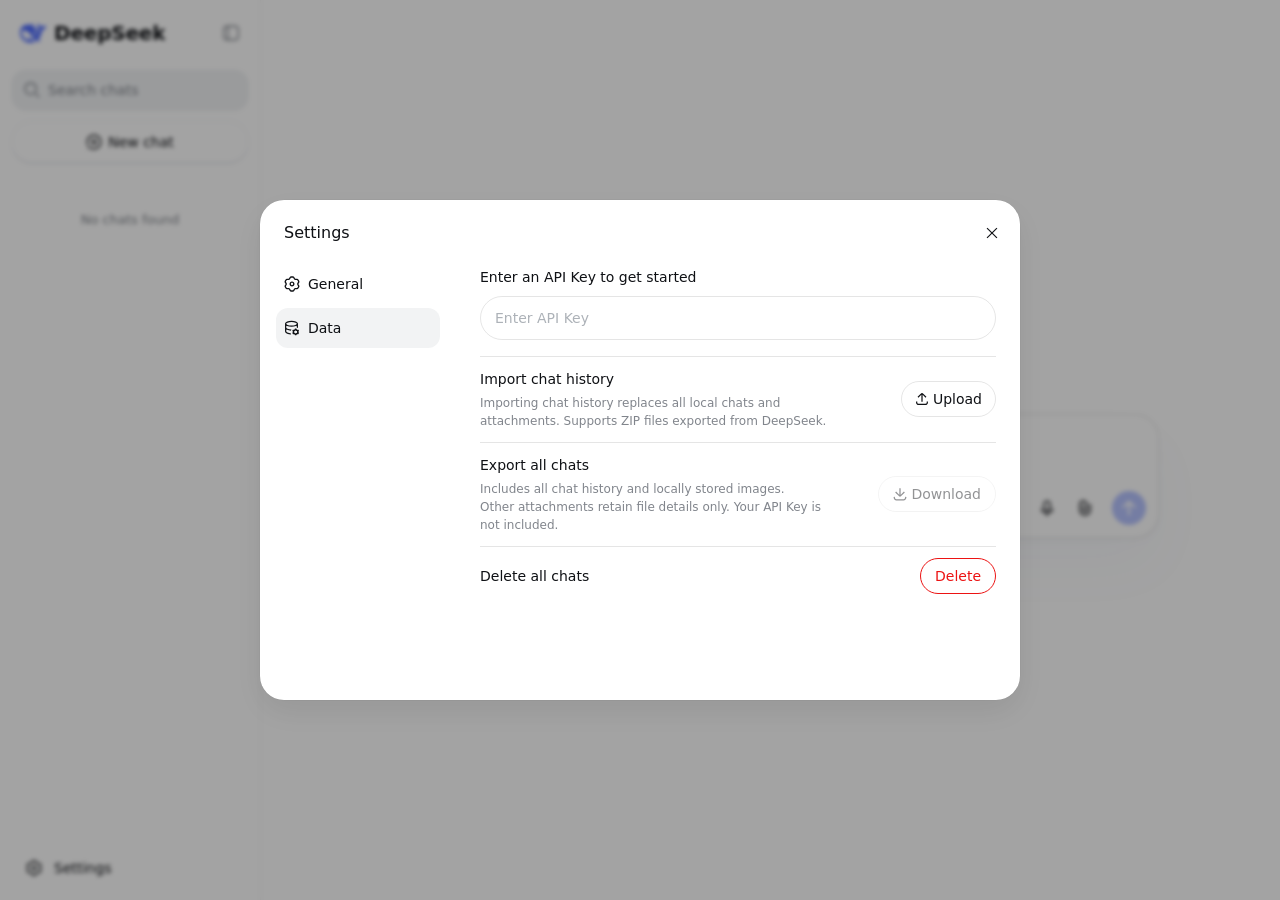
==== commit 44927e8d: "chore: 回退到 1.15 版页面（导出写回「下载」）" ====
--- a/index.html
+++ b/index.html
@@ -1,2 +1,2 @@
-<!doctype html><html lang="zh-CN"><head><meta charset="utf-8"><meta name="viewport" content="width=device-width,initial-scale=1"><meta name="theme-color" content="#ffffff"><title>DeepSeek</title><meta content="0.1.1" name="application-version"><script defer src="static/js/main.12b4ce83.js"></script><link href="static/css/main.469f49fc.css" rel="stylesheet"></head><body><script>!function(){var r=Array.prototype;r.toReversed||(r.toReversed=function(){return Array.prototype.slice.call(this).reverse()}),r.toSorted||(r.toSorted=function(r){return Array.prototype.slice.call(this).sort(r)}),r.toSpliced||(r.toSpliced=function(){var r=Array.prototype.slice.call(this);return r.splice.apply(r,arguments),r})}()</script>
+<!doctype html><html lang="zh-CN"><head><meta charset="utf-8"><meta name="viewport" content="width=device-width,initial-scale=1"><meta name="theme-color" content="#ffffff"><title>DeepSeek</title><meta content="0.1.1" name="application-version"><script defer src="static/js/main.0027711d.js"></script><link href="static/css/main.18523a3c.css" rel="stylesheet"></head><body><script>!function(){var r=Array.prototype;r.toReversed||(r.toReversed=function(){return Array.prototype.slice.call(this).reverse()}),r.toSorted||(r.toSorted=function(r){return Array.prototype.slice.call(this).sort(r)}),r.toSpliced||(r.toSpliced=function(){var r=Array.prototype.slice.call(this);return r.splice.apply(r,arguments),r})}()</script>
     <div id="root"></div></body></html>
--- a/static/css/main.18523a3c.css
+++ b/static/css/main.18523a3c.css
@@ -0,0 +1 @@
+.trigger-_94788{display:contents}.tooltip-_94788{z-index:2000;box-sizing:border-box;background-color:var(--dsw-alias-tooltip-bg);max-width:calc(100vw - 28px);color:var(--dsw-static-neutral-bluish-00);pointer-events:none;border-radius:10px;padding:4px 8px;font-size:12px;line-height:1.5;position:fixed}[data-ds-dark-theme] .tooltip-_94788{color:var(--dsw-alias-label-primary);box-shadow:0 6px 16px rgba(0,0,0,.08),0 3px 6px -4px rgba(0,0,0,.12),0 9px 28px 8px rgba(0,0,0,.05)}.button-_7c3cd{cursor:pointer;transition:background-color var(--ds-transition-duration) var(--ds-ease-in-out);background-color:transparent;border:none;border-radius:50%;outline:none;flex-shrink:0;justify-content:center;align-items:center;padding:0;font-size:16px;display:inline-flex}.button-_7c3cd:active:not(:disabled){background-color:var(--dsw-alias-interactive-bg-hover)}@media (hover:hover){.button-_7c3cd:hover:not(:disabled){background-color:var(--dsw-alias-interactive-bg-hover)}}.button-_7c3cd:focus-visible{box-shadow:0 0 0 2px var(--dsw-alias-button-primary-fill)}.button-_7c3cd:disabled{cursor:not-allowed;color:var(--dsw-alias-label-caption)}.xs-_7c3cd{width:var(--ds-control-height-xs);height:var(--ds-control-height-xs)}.m-_7c3cd{width:34px;height:34px}.xl-_7c3cd{width:var(--ds-control-height-xl);height:var(--ds-control-height-xl)}.tertiary-_7c3cd{color:var(--dsw-alias-label-tertiary)}.primary-_7c3cd{color:var(--dsw-alias-label-primary)}.logo-cc04e9{background-color:var(--dsw-alias-markdown-citation);border-radius:50%;display:inline-flex;overflow:hidden}.img-cc04e9{object-fit:cover;width:100%;height:100%}.placeholder-cc04e9{background-color:var(--dsw-alias-markdown-citation);justify-content:center;align-items:center;width:100%;height:100%;display:flex}.fallback-cc04e9{color:var(--dsw-alias-label-tertiary)}.fallback-cc04e9 svg{width:70%;height:70%}.group-cc04e9{-webkit-user-select:none;-moz-user-select:none;-ms-user-select:none;user-select:none;margin-left:6px;display:inline-flex}.thumbnail-cc04e9{width:16px;height:16px;box-shadow:0 0 0 1px var(--search-row-site-logo-color,var(--dsw-alias-bg-base)), 0 0 0 1px var(--dsw-alias-bg-base);flex-shrink:0;margin-left:-4px;transition:box-shadow .2s}.thumbnail-cc04e9:first-of-type{margin-left:0}.anchor-a38882{text-decoration:none}.card-a38882{cursor:pointer;flex-direction:column;display:flex}.meta-a38882{padding-top:var(--search-view-card-meta-padding-top,0);font:var(--search-view-card-meta-font,500 12px/17px var(--dsw-font-family));align-items:center;gap:6px;display:flex}.siteIcon-a38882{flex-shrink:0;width:18px;height:18px}.siteName-a38882{text-overflow:ellipsis;white-space:nowrap;color:var(--search-view-card-secondary-color,var(--dsw-alias-label-secondary));overflow:hidden}.divider-a38882{background-color:var(--dsw-alias-border-l3);width:1px;height:12px;margin:0 3px}.date-a38882{color:var(--search-view-card-secondary-color,var(--dsw-alias-label-secondary));flex-shrink:0;font-weight:400}.title-a38882{font:var(--search-view-card-title-font,500 16px/25px var(--dsw-font-family));color:var(--dsw-alias-label-primary);line-clamp:2;-webkit-line-clamp:2;-webkit-box-orient:vertical;margin-top:6px;display:-webkit-box;overflow:hidden}.snippet-a38882{color:var(--search-view-card-secondary-color,var(--dsw-alias-label-secondary));line-clamp:2;-webkit-line-clamp:2;-webkit-box-orient:vertical;margin-top:6px;font-size:13px;line-height:20px;display:-webkit-box;overflow:hidden}.panel-_5cf57{box-sizing:border-box;border-left:1px solid var(--dsw-alias-border-l2);width:calc(50vw - 4rem);max-width:390px;height:100%;color:var(--dsw-alias-label-primary);background:var(--dsw-alias-bg-base);flex-direction:column;flex-shrink:0;display:flex}.header-_5cf57{box-sizing:border-box;border-bottom:1px solid var(--dsw-alias-border-l2);flex-shrink:0;align-items:center;height:60px;padding:0 14px 0 20px;display:flex}.title-_5cf57{text-overflow:ellipsis;white-space:nowrap;flex:1;font-size:14px;font-weight:500;line-height:22px;overflow:hidden}.content-_5cf57{--search-view-card-meta-font:var(--dsw-font-xs-13);--search-view-card-meta-padding-top:2px;--search-view-card-secondary-color:var(--dsw-alias-label-tertiary);--search-view-card-title-font:500 14px/22px var(--dsw-font-family);scrollbar-color:var(--scroll-color) transparent;flex:1;min-height:0;padding:8px;overflow-y:auto}.item-_5cf57{transition:background-color var(--ds-transition-duration) var(--ds-ease-in-out);border-radius:12px;margin-bottom:6px;padding:12px}.item-_5cf57:hover{background:var(--dsw-alias-interactive-bg-hover)}@media not all and (min-width:768px){.panel-_5cf57{z-index:700;border-left:none;width:auto;max-width:none;position:fixed;top:0;bottom:0;left:0;right:0}}.mask-_4f2ab{z-index:1000;cursor:copy;pointer-events:none;-webkit-backdrop-filter:blur(10px);backdrop-filter:blur(10px);background-color:rgba(255,255,255,.7);justify-content:center;align-items:center;display:flex;position:fixed;top:0;bottom:0;left:0;right:0}[data-ds-dark-theme] .mask-_4f2ab{background-color:rgba(39,39,48,.7)}.wrap-_4f2ab{box-sizing:border-box;width:100%;color:var(--dsw-alias-label-primary);text-align:center;flex-direction:column;align-items:center;margin-top:-3%;padding:0 40px;display:flex}.title-_4f2ab{margin-top:16px;font-size:20px;line-height:28px}.desc-_4f2ab{color:var(--dsw-alias-label-tertiary);margin-top:16px;font-size:14px;line-height:22px}.card-_282ec{box-sizing:border-box;border:1px solid var(--dsw-alias-border-l2);background-color:var(--dsw-specific-input-major);cursor:default;border-radius:16px;flex-shrink:0;align-items:center;width:240px;min-height:64px;padding:0 12px 0 14px;transition:background-color .2s ease-in-out;display:flex;position:relative}.card-_282ec:hover .remove-_282ec{opacity:1}.clickable-_282ec{cursor:pointer}.clickable-_282ec:hover{background-color:var(--dsw-alias-interactive-bg-hover)}.editable-_282ec{padding-right:24px}.failed-_282ec{border-color:var(--dsw-alias-state-error-primary)}.failed-_282ec .subCaption-_282ec{color:var(--dsw-alias-state-error-primary)}.icon-_282ec{width:28px;height:28px;color:var(--dsw-alias-label-tertiary);flex-shrink:0;justify-content:center;align-items:center;margin-right:10px;display:flex}.retry-_282ec svg{width:18px;height:18px;color:var(--dsw-alias-label-secondary)}.spinner-_282ec{box-sizing:border-box;border:2px solid var(--dsw-alias-border-l2);border-top-color:var(--dsw-alias-label-tertiary);border-radius:50%;width:16px;height:16px;animation:.8s linear infinite spin-_282ec}@keyframes spin-_282ec{to{transform:rotate(360deg)}}.content-_282ec{-webkit-user-select:none;-moz-user-select:none;-ms-user-select:none;user-select:none;flex:1;min-width:0;padding:10px 0}.caption-_282ec{white-space:nowrap;text-overflow:ellipsis;color:var(--dsw-alias-label-primary);font-size:14px;font-weight:400;line-height:22px;overflow:hidden}.subCaption-_282ec{white-space:nowrap;text-overflow:ellipsis;color:var(--dsw-alias-label-tertiary);font-size:12px;line-height:18px;overflow:hidden}.remove-_282ec{width:18px;height:18px;color:var(--dsw-alias-label-primary-inverted);background-color:var(--dsw-alias-button-contrast-fill);cursor:pointer;opacity:0;border:none;border-radius:50%;justify-content:center;align-items:center;padding:0;transition:opacity .2s ease-in-out;display:flex;position:absolute;top:4px;right:4px}.invalidRemove-_282ec{opacity:1;color:var(--dsw-alias-label-primary-foreground);background-color:var(--dsw-alias-state-error-primary)}.wrapper-ed6f47{--line-height:24px;--input-padding-top:12px;box-sizing:border-box;cursor:text;width:100%;font-size:16px;line-height:var(--line-height);border:1px solid var(--dsw-alias-border-l2-darkmode-thin);background:var(--dsw-specific-input-major);border-radius:24px;flex-direction:column;display:flex;overflow:hidden}.session-ed6f47{box-shadow:0 4px 10px rgba(0,0,0,.02),0 2px 4px rgba(0,0,0,.04)}.home-ed6f47{box-shadow:0 4px 12px rgba(0,0,0,.02),0 2px 2px rgba(72,104,178,.01),0 30px 60px rgba(72,104,178,.03)}[data-ds-dark-theme] .home-ed6f47{box-shadow:none}.attachments-ed6f47{cursor:default;align-items:flex-end;gap:10px;padding:12px 12px 0;display:flex;overflow-x:auto}.attachment-ed6f47{box-sizing:border-box;border:1px solid var(--dsw-alias-border-l2);background-color:var(--dsw-alias-bg-skeleton);border-radius:16px;flex-shrink:0;width:64px;height:64px;position:relative;overflow:hidden}.attachment-ed6f47 img{object-fit:cover;width:100%;height:100%;display:block}.attachment-ed6f47:hover .remove-ed6f47{opacity:1}.uploading-ed6f47{background-color:rgba(0,0,0,.3);position:absolute;top:0;bottom:0;left:0;right:0}.uploading-ed6f47:after{content:"";border:2px solid rgba(255,255,255,.4);border-top-color:#fff;border-radius:50%;width:16px;height:16px;margin:-10px 0 0 -10px;animation:.8s linear infinite spin-ed6f47;position:absolute;top:50%;left:50%}@keyframes spin-ed6f47{to{transform:rotate(360deg)}}.attachmentFailed-ed6f47{border-color:var(--dsw-alias-state-error-primary)}.failed-ed6f47{cursor:pointer;color:var(--dsw-static-neutral-bluish-00);background-color:rgba(0,0,0,.48);border:none;flex-direction:column;justify-content:center;align-items:center;padding:0 3px;display:flex;position:absolute;top:0;bottom:0;left:0;right:0}.failed-ed6f47 svg{width:18px;height:18px}.failedStatic-ed6f47{cursor:default;background-color:rgba(0,0,0,.24);justify-content:flex-end;padding-bottom:7px}.failedReason-ed6f47{text-align:center;word-break:break-word;-webkit-line-clamp:2;-webkit-box-orient:vertical;max-width:100%;margin-top:2px;font-size:11px;font-weight:500;line-height:14px;display:-webkit-box;overflow:hidden}.remove-ed6f47{z-index:1;width:18px;height:18px;color:var(--dsw-alias-label-primary-inverted);background-color:var(--dsw-alias-button-contrast-fill);-webkit-filter:drop-shadow(0 0 .5px rgba(0,0,0,.2));filter:drop-shadow(0 0 .5px rgba(0,0,0,.2));cursor:pointer;opacity:0;transition:opacity var(--ds-transition-duration) var(--ds-ease-in-out);border:none;border-radius:50%;justify-content:center;align-items:center;padding:0;display:flex;position:absolute;top:4px;right:4px}.invalidRemove-ed6f47{opacity:1;color:var(--dsw-alias-label-primary-foreground);background-color:var(--dsw-alias-state-error-primary)}.textareaWrapper-ed6f47{width:100%;position:relative}.textarea-ed6f47,.mirror-ed6f47{box-sizing:border-box;width:100%;min-height:calc(var(--line-height) * 2 + var(--input-padding-top));padding:var(--input-padding-top) 12px 0 16px;font:inherit;line-height:inherit;font-variant-ligatures:no-contextual;word-break:break-word;white-space:pre-wrap;border:none;margin:0;display:block;overflow:auto}.textarea-ed6f47{resize:none;overscroll-behavior:contain;height:100%;color:var(--dsw-alias-label-primary);caret-color:var(--dsw-alias-brand-text);background-color:transparent;outline:none;position:absolute}.textarea-ed6f47::-webkit-input-placeholder{color:var(--dsw-alias-label-caption);-webkit-user-select:none;-moz-user-select:none;-ms-user-select:none;user-select:none}.textarea-ed6f47::-ms-input-placeholder{color:var(--dsw-alias-label-caption);-webkit-user-select:none;-moz-user-select:none;-ms-user-select:none;user-select:none}.textarea-ed6f47::placeholder{color:var(--dsw-alias-label-caption);-webkit-user-select:none;-moz-user-select:none;-ms-user-select:none;user-select:none}.textareaHidden-ed6f47{visibility:hidden}@media not all and (min-width:440px){.textarea-ed6f47,.mirror-ed6f47{min-height:calc(var(--line-height) * 1.25 + var(--input-padding-top))}}.mirror-ed6f47{visibility:hidden;pointer-events:none;max-height:336px}@media not all and (min-width:768px){.wrapper-ed6f47{max-height:calc(var(--app-viewport-height,100dvh) - 120px);flex-shrink:0}.textareaWrapper-ed6f47{min-height:0}.attachments-ed6f47,.functionRow-ed6f47{flex-shrink:0}}.functionRow-ed6f47{align-items:center;gap:8px;margin-top:4px;padding:12px;display:flex}.toggles-ed6f47{flex:1;align-items:center;gap:10px;min-width:0;display:flex}.toggle-ed6f47{border:1px solid var(--dsw-alias-border-l2);height:34px;color:var(--dsw-alias-label-primary);font:inherit;white-space:nowrap;cursor:pointer;-webkit-user-select:none;-moz-user-select:none;-ms-user-select:none;user-select:none;background-color:transparent;border-radius:18px;flex-shrink:0;justify-content:center;align-items:center;gap:4px;padding:0 12px;font-size:13px;font-weight:500;line-height:20px;transition-property:border,background,padding;transition-duration:.2s;display:inline-flex}.toggle-ed6f47:hover:not(:disabled){background-color:var(--dsw-alias-interactive-bg-hover)}.toggle-ed6f47:disabled{opacity:.4;cursor:not-allowed}.toggle-ed6f47.selected-ed6f47{background-color:var(--dsw-alias-button-ghost-active-fill);color:var(--dsw-alias-brand-text);border-color:var(--dsw-alias-button-ghost-active-border)}.toggle-ed6f47.selected-ed6f47:hover{background-color:var(--dsw-alias-button-ghost-active-hover)}.right-ed6f47{flex-shrink:0;align-items:center;gap:4px;margin-left:auto;display:flex}.sendButton-ed6f47{background:var(--dsw-alias-button-primary-fill);width:34px;height:34px;color:var(--dsw-static-neutral-bluish-00);cursor:pointer;border:none;border-radius:50%;flex-shrink:0;justify-content:center;align-items:center;margin-left:6px;padding:0;transition:background .2s;display:flex}.sendButton-ed6f47:not(.disabled-ed6f47):hover{background:var(--dsw-alias-button-primary-hover)}.sendButton-ed6f47.disabled-ed6f47{opacity:.4;cursor:not-allowed}.timer-_1bdad{color:var(--dsw-alias-label-caption);font-variant-numeric:tabular-nums;white-space:nowrap;flex-shrink:0;align-items:center;font-size:12px;line-height:17px;display:inline-flex}@media not all and (min-width:768px){.timer-_1bdad{display:none}}.button-_1bdad{width:34px;height:34px;color:var(--dsw-alias-label-primary);cursor:pointer;transition:background-color var(--ds-transition-duration) var(--ds-ease-in-out);background-color:transparent;border:none;border-radius:50%;outline:none;flex-shrink:0;justify-content:center;align-items:center;padding:0;display:inline-flex}.button-_1bdad:active:not(.recording-_1bdad):not(.disabled-_1bdad){background-color:var(--dsw-alias-interactive-bg-hover)}@media (hover:hover){.button-_1bdad:hover:not(.recording-_1bdad):not(.disabled-_1bdad){background-color:var(--dsw-alias-interactive-bg-hover)}}.button-_1bdad:focus-visible{box-shadow:0 0 0 2px var(--dsw-alias-button-primary-fill)}.disabled-_1bdad{color:var(--dsw-alias-label-caption);cursor:not-allowed}.active-_1bdad{justify-content:center;align-items:center;width:26px;height:26px;display:flex;position:relative}.halo-_1bdad{background-color:var(--dsw-alias-brand-primary);opacity:.2;border-radius:50%;animation:.15s ease-out both haloEnter-_1bdad,1.8s ease-in-out .15s infinite haloBreath-_1bdad;position:absolute;top:0;bottom:0;left:0;right:0}.core-_1bdad{background-color:var(--dsw-alias-brand-primary);opacity:.75;border-radius:50%;animation:.2s ease-out .14s both coreEnter-_1bdad;position:absolute;top:2px;bottom:2px;left:2px;right:2px}.outline-_1bdad{color:var(--dsw-alias-brand-primary);animation:.12s ease-out .14s both fadeOut-_1bdad;display:flex;position:absolute}.glyph-_1bdad{color:var(--dsw-static-neutral-bluish-00);animation:.1s ease-out .26s both fadeIn-_1bdad;display:flex;position:relative}@keyframes haloEnter-_1bdad{0%{opacity:0;transform:scale(.6)}to{opacity:.2;transform:scale(1)}}@keyframes haloBreath-_1bdad{0%,to{scale:1}50%{scale:1.1}}@keyframes coreEnter-_1bdad{0%{opacity:0;transform:scale(.6)}to{opacity:.75;transform:scale(1)}}@keyframes fadeOut-_1bdad{to{opacity:0}}@keyframes fadeIn-_1bdad{0%{opacity:0}}@media (prefers-reduced-motion:reduce){.halo-_1bdad,.core-_1bdad,.glyph-_1bdad{animation:none}.outline-_1bdad{display:none}.halo-_1bdad{scale:none}}.loading-_1bdad{box-sizing:border-box;border:1.5px solid var(--dsw-alias-border-l2);border-top-color:var(--dsw-alias-label-tertiary);border-radius:50%;width:14px;height:14px;animation:.8s linear infinite spin-_1bdad}@keyframes spin-_1bdad{to{transform:rotate(360deg)}}.spectrum-_62476{opacity:.7;pointer-events:none;justify-content:center;align-items:center;gap:3px;height:36px;display:flex;position:absolute;top:calc(50% + 8px);left:16px;right:12px;translate:0 -50%}.bar-_62476{background-color:var(--dsw-alias-button-info-hover,#679efe);transform-origin:50%;will-change:transform;border-radius:1px;flex-shrink:0;width:2px;height:5px}.button-_074b8{box-sizing:border-box;min-width:72px;font:inherit;cursor:pointer;white-space:nowrap;-webkit-user-select:none;-moz-user-select:none;-ms-user-select:none;user-select:none;transition:background-color var(--ds-transition-duration) var(--ds-ease-in-out), opacity var(--ds-transition-duration) var(--ds-ease-in-out);border:1px solid transparent;border-radius:4096px;outline:none;justify-content:center;align-items:center;padding:0 14px;font-size:14px;font-weight:500;line-height:22px;display:inline-flex}.button-_074b8:focus-visible{box-shadow:0 0 0 2px var(--dsw-alias-button-primary-fill)}.button-_074b8:disabled{opacity:.45;cursor:not-allowed}.l-_074b8{height:var(--ds-control-height-l)}.m-_074b8{height:var(--ds-control-height-m);gap:4px}.m-_074b8 svg{width:14px;height:14px}.s-_074b8{height:var(--ds-control-height-s);min-width:58px}.block-_074b8{width:100%}.primary-_074b8{color:var(--dsw-alias-label-primary-foreground);background-color:var(--dsw-alias-button-primary-fill)}.primary-_074b8:hover:not(:disabled){background-color:var(--dsw-alias-button-primary-hover)}.outlined-_074b8{color:var(--dsw-alias-label-primary);border-color:var(--dsw-alias-border-l2);background-color:transparent;font-weight:400}.outlined-_074b8:hover:not(:disabled){background-color:var(--dsw-alias-interactive-bg-hover)}.danger-_074b8{color:var(--dsw-static-neutral-bluish-00);background-color:var(--dsw-alias-state-error-primary)}.danger-_074b8:hover:not(:disabled){background-color:var(--dsw-alias-state-error-secondary)}.dangerOutlined-_074b8{color:var(--dsw-alias-state-error-primary);border-color:var(--dsw-alias-state-error-primary);background-color:transparent;font-weight:400}.dangerOutlined-_074b8:hover:not(:disabled){background-color:var(--dsw-alias-interactive-bg-hover-danger)}.dangerOutlined-_074b8:focus-visible{box-shadow:0 0 0 2px var(--dsw-alias-state-error-primary)}.card-bab5a2{z-index:950;box-sizing:border-box;border:1px solid var(--dsw-alias-border-inverted);background:var(--dsw-specific-menu);max-width:355px;box-shadow:var(--dsw-shadow-lv3);border-radius:12px;padding:16px;position:fixed}.container-_094a5{justify-content:space-between;align-items:center;width:100%;padding:6px;display:flex}.name-_094a5{color:var(--dsw-alias-label-primary);font-family:var(--ds-font-family-code);margin-left:8px;font-size:12px;line-height:18px}.button-_094a5{height:28px;color:var(--dsw-alias-label-secondary);font:inherit;cursor:pointer;-webkit-user-select:none;-moz-user-select:none;-ms-user-select:none;user-select:none;background:0 0;border:none;border-radius:8px;align-items:center;gap:3px;padding:0 10px;font-size:13px;line-height:20px;display:inline-flex}.button-_094a5:active{background-color:var(--dsw-alias-interactive-bg-hover)}@media (hover:hover){.button-_094a5:hover{background-color:var(--dsw-alias-interactive-bg-hover)}}.button-_094a5 svg{width:14px;height:14px}.ds-markdown{font:var(--dsw-font-markdown-base);color:var(--dsw-alias-label-primary)}.ds-markdown strong{font-weight:600}.ds-markdown img{max-width:100%}.ds-markdown h1{font:var(--dsw-font-markdown-h1)}.ds-markdown h2{font:var(--dsw-font-markdown-h2)}.ds-markdown h3{font:var(--dsw-font-markdown-h3)}.ds-markdown h4{font:var(--dsw-font-markdown-h4)}.ds-markdown h5,.ds-markdown h6{font:var(--dsw-font-markdown-base-strong)}.ds-markdown h1 strong,.ds-markdown h2 strong,.ds-markdown h3 strong,.ds-markdown h4 strong,.ds-markdown h5 strong,.ds-markdown h6 strong{font-weight:inherit}.ds-markdown h1,.ds-markdown h2,.ds-markdown h3{margin:32px 0 16px}.ds-markdown h4,.ds-markdown h5,.ds-markdown h6,.ds-markdown .ds-markdown-paragraph{margin:16px 0}.ds-markdown h4+ul,.ds-markdown h5+ul,.ds-markdown h6+ul,.ds-markdown h4+ol,.ds-markdown h5+ol,.ds-markdown h6+ol{margin-top:8px}:is(.ds-markdown h4:has(+ul),.ds-markdown h5:has(+ul),.ds-markdown h6:has(+ul),.ds-markdown h4:has(+ol),.ds-markdown h5:has(+ol),.ds-markdown h6:has(+ol)){margin-bottom:8px}.ds-markdown a:not(.ds-a){color:var(--dsw-alias-brand-text);transition:box-shadow var(--ds-transition-duration) var(--ds-ease-in-out);border:2px solid rgba(255,255,255,0);border-width:2px 3px;margin-left:-3px;margin-right:-3px;text-decoration:none;position:relative}.ds-markdown a:not(.ds-a):hover,.ds-markdown a:not(.ds-a) :focus{-webkit-text-decoration:underline var(--dsw-alias-brand-text);-webkit-text-decoration:underline var(--dsw-alias-brand-text);text-decoration:underline var(--dsw-alias-brand-text);outline:none}.ds-markdown a:not(.ds-a):focus-visible{box-shadow:0 0 0 2px var(--dsw-alias-brand-text)}.ds-markdown li>ul,.ds-markdown li>ol{margin-top:4px}.ds-markdown ul,.ds-markdown ol{margin:16px 0;padding-left:18px}.ds-markdown li:not(:first-child){margin-top:6px}.ds-markdown li::marker{color:var(--dsw-alias-label-secondary);line-height:28px}.ds-markdown ul>.ds-markdown-task-list-item{list-style:none}.ds-markdown ul>.ds-markdown-task-list-item>.ds-markdown-task-checkbox{margin-left:-18px}.ds-markdown .ds-markdown-task-list-item>.ds-markdown-task-checkbox{color:var(--dsw-alias-label-secondary)}.ds-markdown .ds-markdown-task-list-item>.ds-markdown-task-checkbox+.ds-markdown-paragraph{display:inline}.ds-markdown ul ol,.ds-markdown ol ol{padding-left:0;list-style-position:inside}:is(.ds-markdown ul ol,.ds-markdown ol ol) li p{display:inline}.ds-markdown hr{background:var(--dsw-alias-border-l2);border:none;height:1px;margin:32px 0;display:block}.ds-markdown blockquote{border-left:2px solid var(--dsw-alias-label-caption);margin:16px 0 0;padding-left:14px}.ds-markdown table{border-collapse:collapse;width:-webkit-max-content;width:-moz-max-content;width:max-content;max-width:-webkit-max-content;max-width:-moz-max-content;max-width:max-content}.ds-markdown th{border-bottom:1px solid var(--dsw-alias-border-l3);font:var(--dsw-font-markdown-table-head);border-top:none;min-width:100px;max-width:min(30vw,320px);padding:10px 16px}.ds-markdown th:not(:-webkit-any(:lang(ae),:lang(ar),:lang(arc),:lang(bcc),:lang(bqi),:lang(ckb),:lang(dv),:lang(fa),:lang(glk),:lang(he),:lang(ku),:lang(mzn),:lang(nqo),:lang(pnb),:lang(ps),:lang(sd),:lang(ug),:lang(ur),:lang(yi))){text-align:left}.ds-markdown th:not(:-moz-any(:lang(ae),:lang(ar),:lang(arc),:lang(bcc),:lang(bqi),:lang(ckb),:lang(dv),:lang(fa),:lang(glk),:lang(he),:lang(ku),:lang(mzn),:lang(nqo),:lang(pnb),:lang(ps),:lang(sd),:lang(ug),:lang(ur),:lang(yi))){text-align:left}.ds-markdown th:not(:is(:lang(ae),:lang(ar),:lang(arc),:lang(bcc),:lang(bqi),:lang(ckb),:lang(dv),:lang(fa),:lang(glk),:lang(he),:lang(ku),:lang(mzn),:lang(nqo),:lang(pnb),:lang(ps),:lang(sd),:lang(ug),:lang(ur),:lang(yi))){text-align:left}.ds-markdown th:-webkit-any(:lang(ae),:lang(ar),:lang(arc),:lang(bcc),:lang(bqi),:lang(ckb),:lang(dv),:lang(fa),:lang(glk),:lang(he),:lang(ku),:lang(mzn),:lang(nqo),:lang(pnb),:lang(ps),:lang(sd),:lang(ug),:lang(ur),:lang(yi)){text-align:right}.ds-markdown th:-moz-any(:lang(ae),:lang(ar),:lang(arc),:lang(bcc),:lang(bqi),:lang(ckb),:lang(dv),:lang(fa),:lang(glk),:lang(he),:lang(ku),:lang(mzn),:lang(nqo),:lang(pnb),:lang(ps),:lang(sd),:lang(ug),:lang(ur),:lang(yi)){text-align:right}.ds-markdown th:is(:lang(ae),:lang(ar),:lang(arc),:lang(bcc),:lang(bqi),:lang(ckb),:lang(dv),:lang(fa),:lang(glk),:lang(he),:lang(ku),:lang(mzn),:lang(nqo),:lang(pnb),:lang(ps),:lang(sd),:lang(ug),:lang(ur),:lang(yi)){text-align:right}.ds-markdown th:first-child{padding-left:0}.ds-markdown td{border-bottom:1px solid var(--dsw-alias-border-l2);font:var(--dsw-font-markdown-table);min-width:100px;max-width:min(30vw,320px);padding:10px 16px}.ds-markdown td:first-child{padding-left:0}.ds-markdown td:last-child{padding-right:0}.ds-markdown pre{font-family:var(--ds-font-family-code);margin:16px 0;overflow:auto}.ds-markdown code{box-sizing:border-box;font:var(--dsw-font-markdown-code);font-family:var(--ds-font-family-code);background-color:var(--dsw-alias-markdown-inline-code);border-radius:6px;align-items:center;padding:0 5px;display:inline-flex;font-size:.875em!important}:is(.ds-markdown h1,.ds-markdown h2,.ds-markdown h3,.ds-markdown h4,.ds-markdown h5,.ds-markdown h6) code{font:inherit;font-family:var(--ds-font-family-code)}.ds-markdown table code{font-size:13px}.ds-markdown-math.katex-display{text-align:center;max-width:100%;padding:4px;display:block;overflow-x:auto;overflow-y:hidden}.ds-markdown>* .ds-markdown-math{margin:16px 0}.ds-markdown>* .ds-markdown-math:first-child{margin-top:0}.ds-markdown>* .ds-markdown-math:last-child{margin-bottom:0}.ds-markdown li>.ds-markdown-paragraph{margin:8px 0}.ds-markdown li>:first-child{margin-top:0}.ds-markdown li>:last-child:not(.md-code-block){margin-bottom:0}.ds-markdown .ds-markdown-paragraph:first-child{margin-top:0!important}.ds-markdown .ds-markdown-paragraph:last-child{margin-bottom:0!important}.ds-markdown>:first-child{margin-top:0!important}.ds-markdown>:last-child{margin-bottom:0!important}.ds-markdown-html{font-family:var(--ds-font-family-code)}.ds-markdown-cite{font-variant:tabular-nums;min-width:14px;height:14px;box-shadow:inset 0 0 0 .5px var(--dsw-alias-border-l1);box-sizing:border-box;-webkit-user-select:none;-moz-user-select:none;-ms-user-select:none;user-select:none;white-space:nowrap;background:var(--dsw-alias-markdown-placeholder);font:500 9px/14px var(--ds-font-family-code);color:var(--dsw-alias-label-tertiary);cursor:pointer;border-radius:6px 6px 6px 0;flex-shrink:0;justify-content:center;align-items:center;margin:0 2px;padding:0 4px;display:inline-flex;position:relative;top:-5px}.ds-markdown-cite+.ds-markdown-cite{margin-left:0}.ds-markdown-cite:hover{background:var(--dsw-alias-markdown-citation)}.ds-markdown .md-code-block{margin:16px 0}.md-code-block{--dsl-code-block-banner-background-color:var(--dsw-alias-markdown-code-block-banner);--dsl-code-block-border-radius:12px;--dsl-code-block-banner-font:var(--dsw-font-xs-13);--dsl-code-block-content-font:var(--dsw-font-markdown-code-block);color:var(--dsw-alias-label-primary);background:var(--dsw-alias-markdown-code-block);border-radius:var(--dsl-code-block-border-radius)}.md-code-block:not(:last-child){margin-bottom:11px}.md-code-block-banner{background:var(--dsl-code-block-banner-background-color);font:var(--dsl-code-block-banner-font);border-top-left-radius:var(--dsl-code-block-border-radius);border-top-right-radius:var(--dsl-code-block-border-radius);justify-content:space-between;display:flex}.md-code-block>pre{font:var(--dsl-code-block-content-font);white-space:pre-wrap;word-break:break-all;padding:16px;margin:0!important}.markdown-table-wrapper{overflow-x:auto}.md-code-block-switch{gap:4px;display:flex}.md-code-block-switch [aria-pressed=true]{background:var(--dsw-alias-markdown-code-block);color:var(--dsw-alias-label-primary)}.md-mermaid-diagram{text-align:center;padding:16px;overflow:auto}.md-mermaid-diagram>svg{max-width:100%;height:auto;margin:0 auto;display:block}.md-mermaid-status{min-height:160px;color:var(--dsw-alias-label-secondary);justify-content:center;align-items:center;padding:16px;font-size:14px;display:flex}body.dark .md-code-block .token.comment,body.dark .md-code-block .token.prolog,body.dark .md-code-block .token.doctype,body.dark .md-code-block .token.cdata{color:#8da1b9}body.dark .md-code-block .token.punctuation{color:#e3eaf2}body.dark .md-code-block .token.delimiter.important,body.dark .md-code-block .token.selector .parent,body.dark .md-code-block .token.tag,body.dark .md-code-block .token.tag .token.punctuation{color:#6cc}body.dark .md-code-block .token.attr-name,body.dark .md-code-block .token.boolean,body.dark .md-code-block .token.boolean.important,body.dark .md-code-block .token.number,body.dark .md-code-block .token.constant,body.dark .md-code-block .token.selector .token.attribute{color:#e6d37a}body.dark .md-code-block .token.class-name,body.dark .md-code-block .token.key,body.dark .md-code-block .token.parameter,body.dark .md-code-block .token.property,body.dark .md-code-block .token.property-access,body.dark .md-code-block .token.variable{color:#6cb8e6}body.dark .md-code-block .token.attr-value,body.dark .md-code-block .token.inserted,body.dark .md-code-block .token.color,body.dark .md-code-block .token.selector .token.value,body.dark .md-code-block .token.string,body.dark .md-code-block .token.string .token.url-link{color:#91d076}body.dark .md-code-block .token.builtin,body.dark .md-code-block .token.keyword-array,body.dark .md-code-block .token.package,body.dark .md-code-block .token.regex{color:#f4adf4}body.dark .md-code-block .token.function,body.dark .md-code-block .token.selector .token.class,body.dark .md-code-block .token.selector .token.id{color:#c699e3}body.dark .md-code-block .token.atrule .token.rule,body.dark .md-code-block .token.combinator,body.dark .md-code-block .token.keyword,body.dark .md-code-block .token.operator,body.dark .md-code-block .token.pseudo-class,body.dark .md-code-block .token.pseudo-element,body.dark .md-code-block .token.selector,body.dark .md-code-block .token.unit{color:#e9ae7e}body.dark .md-code-block .token.deleted,body.dark .md-code-block .token.important{color:#cd6660}body.dark .md-code-block .token.keyword-this,body.dark .md-code-block .token.this{color:#6cb8e6}body.dark .md-code-block .token.important,body.dark .md-code-block .token.keyword-this,body.dark .md-code-block .token.this,body.dark .md-code-block .token.bold{font-weight:700}body.dark .md-code-block .token.delimiter.important{font-weight:inherit}body.dark .md-code-block .token.italic{font-style:italic}body.dark .md-code-block .token.entity{cursor:help}body.dark .md-code-block .language-markdown .token.title,body.dark .md-code-block .language-markdown .token.title .token.punctuation{color:#6cb8e6;font-weight:700}body.dark .md-code-block .language-markdown .token.blockquote.punctuation{color:#f4adf4}body.dark .md-code-block .language-markdown .token.code{color:#6cc}body.dark .md-code-block .language-markdown .token.hr.punctuation{color:#6cb8e6}body.dark .md-code-block .language-markdown .token.url .token.content{color:#91d076}body.dark .md-code-block .language-markdown .token.url-link{color:#e6d37a}body.dark .md-code-block .language-markdown .token.list.punctuation{color:#f4adf4}body.dark .md-code-block .language-markdown .token.table-header,body.dark .md-code-block .language-json .token.operator{color:#e3eaf2}body.dark .md-code-block .language-scss .token.variable{color:#6cc}body.dark .md-code-block .token.token.tab:not(:empty):before,body.dark .md-code-block .token.token.cr:before,body.dark .md-code-block .token.token.lf:before,body.dark .md-code-block .token.token.space:before{color:#8da1b9}body.dark .md-code-block div.code-toolbar>.toolbar.toolbar>.toolbar-item>a,body.dark .md-code-block div.code-toolbar>.toolbar.toolbar>.toolbar-item>button{color:#111b27;background:#6cb8e6}body.dark .md-code-block div.code-toolbar>.toolbar.toolbar>.toolbar-item>a:hover,body.dark .md-code-block div.code-toolbar>.toolbar.toolbar>.toolbar-item>a:focus,body.dark .md-code-block div.code-toolbar>.toolbar.toolbar>.toolbar-item>button:hover,body.dark .md-code-block div.code-toolbar>.toolbar.toolbar>.toolbar-item>button:focus{color:#111b27;background:rgba(108,184,230,.855);text-decoration:none}body.dark .md-code-block div.code-toolbar>.toolbar.toolbar>.toolbar-item>span,body.dark .md-code-block div.code-toolbar>.toolbar.toolbar>.toolbar-item>span:hover,body.dark .md-code-block div.code-toolbar>.toolbar.toolbar>.toolbar-item>span:focus{color:#111b27;background:#8da1b9}body.dark .md-code-block .line-highlight.line-highlight{background:linear-gradient(90deg,rgba(60,82,109,.373) 70%,rgba(60,82,109,.333))}body.dark .md-code-block .line-highlight.line-highlight:before,body.dark .md-code-block .line-highlight.line-highlight[data-end]:after{color:#111b27;background-color:#8da1b9;box-shadow:0 1px #3c526d}body.dark .md-code-block pre[id].linkable-line-numbers.linkable-line-numbers span.line-numbers-rows>span:hover:before{background-color:rgba(141,161,185,.094)}body.dark .md-code-block .line-numbers.line-numbers .line-numbers-rows{background:rgba(11,18,27,.48);border-right:1px solid #0b121b}body.dark .md-code-block .line-numbers .line-numbers-rows>span:before{color:rgba(141,161,185,.855)}body.dark .md-code-block .rainbow-braces .token.token.punctuation.brace-level-1,body.dark .md-code-block .rainbow-braces .token.token.punctuation.brace-level-5,body.dark .md-code-block .rainbow-braces .token.token.punctuation.brace-level-9{color:#e6d37a}body.dark .md-code-block .rainbow-braces .token.token.punctuation.brace-level-2,body.dark .md-code-block .rainbow-braces .token.token.punctuation.brace-level-6,body.dark .md-code-block .rainbow-braces .token.token.punctuation.brace-level-10{color:#f4adf4}body.dark .md-code-block .rainbow-braces .token.token.punctuation.brace-level-3,body.dark .md-code-block .rainbow-braces .token.token.punctuation.brace-level-7,body.dark .md-code-block .rainbow-braces .token.token.punctuation.brace-level-11{color:#6cb8e6}body.dark .md-code-block .rainbow-braces .token.token.punctuation.brace-level-4,body.dark .md-code-block .rainbow-braces .token.token.punctuation.brace-level-8,body.dark .md-code-block .rainbow-braces .token.token.punctuation.brace-level-12{color:#c699e3}body.dark .md-code-block pre.diff-highlight>code .token.token.deleted:not(.prefix),body.dark .md-code-block pre>code.diff-highlight .token.token.deleted:not(.prefix){background-color:rgba(205,102,96,.12)}body.dark .md-code-block pre.diff-highlight>code .token.token.inserted:not(.prefix),body.dark .md-code-block pre>code.diff-highlight .token.token.inserted:not(.prefix){background-color:rgba(145,208,118,.12)}body.dark .md-code-block .command-line .command-line-prompt{border-right:1px solid #0b121b}body.dark .md-code-block .command-line .command-line-prompt>span:before{color:rgba(141,161,185,.855)}body.light .md-code-block .token.comment,body.light .md-code-block .token.prolog,body.light .md-code-block .token.cdata{color:#a0a1a7}body.light .md-code-block .token.doctype,body.light .md-code-block .token.punctuation,body.light .md-code-block .token.entity{color:#383a42}body.light .md-code-block .token.attr-name,body.light .md-code-block .token.class-name,body.light .md-code-block .token.boolean,body.light .md-code-block .token.constant,body.light .md-code-block .token.number,body.light .md-code-block .token.atrule{color:#b76b01}body.light .md-code-block .token.keyword{color:#a626a4}body.light .md-code-block .token.property,body.light .md-code-block .token.tag,body.light .md-code-block .token.symbol,body.light .md-code-block .token.deleted,body.light .md-code-block .token.important{color:#e45649}body.light .md-code-block .token.selector,body.light .md-code-block .token.string,body.light .md-code-block .token.char,body.light .md-code-block .token.builtin,body.light .md-code-block .token.inserted,body.light .md-code-block .token.regex,body.light .md-code-block .token.attr-value,body.light .md-code-block .token.attr-value>.token.punctuation{color:#50a14f}body.light .md-code-block .token.variable,body.light .md-code-block .token.operator,body.light .md-code-block .token.function{color:#4078f2}body.light .md-code-block .token.url{color:#0184bc}body.light .md-code-block .token.attr-value>.token.punctuation.attr-equals,body.light .md-code-block .token.special-attr>.token.attr-value>.token.value.css{color:#383a42}body.light .md-code-block .language-css .token.selector{color:#e45649}body.light .md-code-block .language-css .token.property{color:#383a42}body.light .md-code-block .language-css .token.function,body.light .md-code-block .language-css .token.url>.token.function{color:#0184bc}body.light .md-code-block .language-css .token.url>.token.string.url{color:#50a14f}body.light .md-code-block .language-css .token.important,body.light .md-code-block .language-css .token.atrule .token.rule,body.light .md-code-block .language-javascript .token.operator{color:#a626a4}body.light .md-code-block .language-javascript .token.template-string>.token.interpolation>.token.interpolation-punctuation.punctuation{color:#ca1243}body.light .md-code-block .language-json .token.operator{color:#383a42}body.light .md-code-block .language-json .token.null.keyword{color:#b76b01}body.light .md-code-block .language-markdown .token.url,body.light .md-code-block .language-markdown .token.url>.token.operator,body.light .md-code-block .language-markdown .token.url-reference.url>.token.string{color:#383a42}body.light .md-code-block .language-markdown .token.url>.token.content{color:#4078f2}body.light .md-code-block .language-markdown .token.url>.token.url,body.light .md-code-block .language-markdown .token.url-reference.url{color:#0184bc}body.light .md-code-block .language-markdown .token.blockquote.punctuation,body.light .md-code-block .language-markdown .token.hr.punctuation{color:#a0a1a7;font-style:italic}body.light .md-code-block .language-markdown .token.code-snippet{color:#50a14f}body.light .md-code-block .language-markdown .token.bold .token.content{color:#b76b01}body.light .md-code-block .language-markdown .token.italic .token.content{color:#a626a4}body.light .md-code-block .language-markdown .token.strike .token.content,body.light .md-code-block .language-markdown .token.strike .token.punctuation,body.light .md-code-block .language-markdown .token.list.punctuation,body.light .md-code-block .language-markdown .token.title.important>.token.punctuation{color:#e45649}body.light .md-code-block .token.bold{font-weight:700}body.light .md-code-block .token.comment,body.light .md-code-block .token.italic{font-style:italic}body.light .md-code-block .token.entity{cursor:help}body.light .md-code-block .token.namespace{opacity:.8}body.light .md-code-block .token.token.tab:not(:empty):before,body.light .md-code-block .token.token.cr:before,body.light .md-code-block .token.token.lf:before,body.light .md-code-block .token.token.space:before{color:rgba(56,58,66,.2)}.bars-_7573f{display:block}.loading-_7573f .bar-_7573f{fill:var(--dsw-static-neutral-300)}[data-ds-dark-theme] .loading-_7573f .bar-_7573f{fill:var(--dsw-static-neutral-550)}.sweep-_7573f{fill:#000;fill-opacity:0;animation-duration:1.5s;animation-timing-function:linear;animation-iteration-count:infinite}.sweep1-_7573f{animation-name:tts-sweep-1-_7573f}.sweep2-_7573f{animation-name:tts-sweep-2-_7573f}.sweep3-_7573f{animation-name:tts-sweep-3-_7573f}.sweep4-_7573f{animation-name:tts-sweep-4-_7573f}@keyframes tts-sweep-1-_7573f{0%{fill-opacity:.4}4.17%{fill-opacity:.38}8.33%{fill-opacity:.325}12.5%{fill-opacity:.25}16.67%{fill-opacity:.174}20.83%{fill-opacity:.109}25%{fill-opacity:.061}29.17%{fill-opacity:.031}33.33%{fill-opacity:.014}37.5%{fill-opacity:.006}41.67%{fill-opacity:.002}45.83%,to{fill-opacity:0}}@keyframes tts-sweep-2-_7573f{0%{fill-opacity:.014}4.17%{fill-opacity:.031}8.33%{fill-opacity:.061}12.5%{fill-opacity:.109}16.67%{fill-opacity:.174}20.83%{fill-opacity:.25}25%{fill-opacity:.325}29.17%{fill-opacity:.38}33.33%{fill-opacity:.4}37.5%{fill-opacity:.38}41.67%{fill-opacity:.325}45.83%{fill-opacity:.25}50%{fill-opacity:.174}54.17%{fill-opacity:.109}58.33%{fill-opacity:.061}62.5%{fill-opacity:.031}66.67%{fill-opacity:.014}70.83%{fill-opacity:.006}75%{fill-opacity:.002}79.17%,to{fill-opacity:0}}@keyframes tts-sweep-3-_7573f{0%,20.83%{fill-opacity:0}25%{fill-opacity:.002}29.17%{fill-opacity:.006}33.33%{fill-opacity:.014}37.5%{fill-opacity:.031}41.67%{fill-opacity:.061}45.83%{fill-opacity:.109}50%{fill-opacity:.174}54.17%{fill-opacity:.25}58.33%{fill-opacity:.325}62.5%{fill-opacity:.38}66.67%{fill-opacity:.4}70.83%{fill-opacity:.38}75%{fill-opacity:.325}79.17%{fill-opacity:.25}83.33%{fill-opacity:.174}87.5%{fill-opacity:.109}91.67%{fill-opacity:.061}95.83%{fill-opacity:.031}to{fill-opacity:.014}}@keyframes tts-sweep-4-_7573f{0%,54.17%{fill-opacity:0}58.33%{fill-opacity:.002}62.5%{fill-opacity:.006}66.67%{fill-opacity:.014}70.83%{fill-opacity:.031}75%{fill-opacity:.061}79.17%{fill-opacity:.109}83.33%{fill-opacity:.174}87.5%{fill-opacity:.25}91.67%{fill-opacity:.325}95.83%{fill-opacity:.38}to{fill-opacity:.4}}.playing-_7573f{animation:.15s cubic-bezier(.22,1,.36,1) tts-settle-_7573f}.playing-_7573f .bar-_7573f{fill:var(--dsw-alias-brand-primary)}@keyframes tts-settle-_7573f{0%{transform:scaleY(.2857)}to{transform:scaleY(1)}}@media (prefers-reduced-motion:reduce){.playing-_7573f,.sweep-_7573f{animation:none}}.area-_3d93a{margin-bottom:10px}.title-_3d93a{height:34px;color:var(--dsw-alias-label-secondary);cursor:pointer;-webkit-user-select:none;-moz-user-select:none;-ms-user-select:none;user-select:none;align-items:center;margin-bottom:2px;transition:color .2s;display:flex}.title-_3d93a:hover{color:var(--dsw-alias-label-primary)}.titleIcon-_3d93a{color:var(--dsw-alias-brand-primary);margin-right:6px;display:flex}.stoppedIcon-_3d93a{color:var(--dsw-alias-label-tertiary)}.titleText-_3d93a{font:var(--dsw-font-markdown-base);margin-right:6px}.shimmer-_3d93a{color:transparent;background:linear-gradient(90deg, var(--dsw-alias-label-secondary) 0%, var(--dsw-alias-label-secondary) 40%, var(--dsw-alias-label-caption) 50%, var(--dsw-alias-label-secondary) 60%, var(--dsw-alias-label-secondary) 100%) 0 0 / 300% 100%;-webkit-background-clip:text;background-clip:text;animation:2s ease-out infinite shimmer-_3d93a}@keyframes shimmer-_3d93a{0%{background-position:100% 0}to{background-position:0 0}}:-webkit-any(.withLine-_3d93a,.content-_3d93a):after{content:"";background-color:var(--dsw-alias-label-dimmed);width:1px;height:calc(100% - 24px);position:absolute;top:31px;left:7.5px}:-moz-any(.withLine-_3d93a,.content-_3d93a):after{content:"";background-color:var(--dsw-alias-label-dimmed);width:1px;height:calc(100% - 24px);position:absolute;top:31px;left:7.5px}:is(.withLine-_3d93a,.content-_3d93a):after{content:"";background-color:var(--dsw-alias-label-dimmed);width:1px;height:calc(100% - 24px);position:absolute;top:31px;left:7.5px}.content-_3d93a{padding:5px 0 5px 22px;position:relative}.content-_3d93a.lastItem-_3d93a{padding-bottom:0}.content-_3d93a.lastItem-_3d93a:after{height:calc(100% - 32px)}.dot-_3d93a{justify-content:center;align-items:center;width:16px;height:16px;display:inline-flex;position:absolute;top:9px;left:0}.dotInner-_3d93a{background:var(--dsw-alias-brand-primary);border-radius:50%;width:5px;height:5px;animation:1.5s linear infinite pulse-_3d93a}.dotInner-_3d93a.inactive-_3d93a{background-color:var(--dsw-alias-label-tertiary);animation:none}@keyframes pulse-_3d93a{0%{animation-timing-function:ease-out;transform:scale(1)}40%{animation-timing-function:linear;transform:scale(1.3)}60%{animation-timing-function:ease-out;transform:scale(1.3)}to{transform:scale(1)}}.rowIcon-_3d93a{flex-shrink:0;margin-right:6px;padding:1px;display:flex}.rowIcon-_3d93a svg{width:14px;height:14px}.row-_3d93a{max-width:100%;height:34px;color:var(--dsw-alias-label-secondary);font:var(--dsw-font-markdown-small);align-items:center;display:flex;position:relative}.row-_3d93a.clickable-_3d93a{cursor:pointer;width:-webkit-fit-content;width:-moz-fit-content;width:fit-content}.row-_3d93a.clickable-_3d93a:before,.row-_3d93a.active-_3d93a:before{content:"";z-index:-1;opacity:0;border-radius:100px;width:calc(100% + 20px);height:calc(100% - 6px);transition:opacity .2s,background-color .2s;position:absolute;left:-10px}.row-_3d93a.clickable-_3d93a:before{background-color:var(--dsw-alias-interactive-bg-hover)}.row-_3d93a.clickable-_3d93a:hover:before{opacity:1}.row-_3d93a.active-_3d93a:before{background-color:var(--dsw-alias-interactive-bg-active);opacity:1}.row-_3d93a.clickable-_3d93a:hover,.row-_3d93a.active-_3d93a{--search-row-site-logo-color:var(--dsw-alias-interactive-bg-hover)}.prefix-_3d93a,.summary-_3d93a{font-variant:tabular-nums;flex-shrink:0}.query-_3d93a{white-space:nowrap;text-overflow:ellipsis;margin-left:6px;animation:.3s ease-in fadeIn-_3d93a;overflow:hidden}@keyframes fadeIn-_3d93a{0%{opacity:0}}.tool-_3d93a{max-width:100%;color:var(--dsw-alias-label-secondary);font:var(--dsw-font-markdown-small);padding:5px 0;display:flex;position:relative}.toolIcon-_3d93a{margin-top:4px}.toolBody-_3d93a{flex-wrap:wrap;align-items:center;row-gap:6px;width:calc(100% - 30px);display:flex;overflow:hidden}.intro-_3d93a{font-variant:tabular-nums;margin-right:6px;display:inline-block}.page-_3d93a{white-space:nowrap;align-items:center;max-width:100%;margin-right:6px;display:inline-flex}.pageText-_3d93a{text-overflow:ellipsis;white-space:nowrap;max-width:100%;font:var(--dsw-font-xs-13);-webkit-text-decoration-line:underline;text-decoration-line:underline;-webkit-text-decoration-style:dotted;text-decoration-style:dotted;-webkit-text-decoration-color:var(--dsw-alias-label-caption);-webkit-text-decoration-color:var(--dsw-alias-label-caption);text-decoration-color:var(--dsw-alias-label-caption);text-underline-offset:4px;transition:color .2s;display:inline-block;overflow:hidden}.pageIcon-_3d93a{display:flex;position:relative;bottom:1px}.pageDone-_3d93a .pageText-_3d93a{color:var(--dsw-alias-label-secondary)}.pageDone-_3d93a .pageText-_3d93a:hover{color:var(--dsw-alias-label-primary);-webkit-text-decoration-color:var(--dsw-alias-label-tertiary);-webkit-text-decoration-color:var(--dsw-alias-label-tertiary);text-decoration-color:var(--dsw-alias-label-tertiary)}.pageFailed-_3d93a .pageText-_3d93a,.pageFailed-_3d93a .pageIcon-_3d93a{cursor:not-allowed;color:var(--dsw-alias-label-caption)}.chip-_3d93a{box-sizing:border-box;min-width:0;max-width:540px;height:20px;font:var(--dsw-font-xs-13);color:var(--dsw-alias-label-secondary);background:var(--dsw-alias-markdown-tag);cursor:pointer;border-radius:6px;align-items:center;margin-right:4px;padding:0 5px;line-height:20px;display:inline-flex}.chipFailed-_3d93a{color:var(--dsw-alias-label-caption);cursor:not-allowed}.chipIcon-_3d93a{margin-right:2px;display:flex}.chipIcon-_3d93a svg{width:12px;height:12px}.chipText-_3d93a{text-overflow:ellipsis;white-space:nowrap;overflow:hidden}.ds-think-content .ds-markdown{font:var(--dsw-font-markdown-small);color:var(--dsw-alias-label-secondary)}.ds-think-content .ds-markdown h1,.ds-think-content .ds-markdown h2,.ds-think-content .ds-markdown h3,.ds-think-content .ds-markdown h4,.ds-think-content .ds-markdown h5,.ds-think-content .ds-markdown h6,.ds-think-content .ds-markdown .ds-markdown-paragraph{margin:12px 0}.ds-think-content .ds-markdown h1,.ds-think-content .ds-markdown h2,.ds-think-content .ds-markdown h3,.ds-think-content .ds-markdown h4,.ds-think-content .ds-markdown h5,.ds-think-content .ds-markdown h6{font:var(--dsw-font-markdown-small-strong)}.ds-think-content .ds-markdown code{font:var(--dsw-font-markdown-code-block)}.ds-think-content .ds-markdown hr{margin:28px 0}.ds-think-content .ds-markdown blockquote{margin:12px 0 0}.ds-think-content .ds-markdown ul,.ds-think-content .ds-markdown ol{margin:12px 0}.ds-think-content .ds-markdown th{font:var(--dsw-font-markdown-small-strong)}.ds-think-content .ds-markdown td{font:var(--dsw-font-markdown-small)}.ds-think-content .ds-markdown h3+ul,.ds-think-content .ds-markdown h4+ul,.ds-think-content .ds-markdown h5+ul,.ds-think-content .ds-markdown h6+ul,.ds-think-content .ds-markdown h3+ol,.ds-think-content .ds-markdown h4+ol,.ds-think-content .ds-markdown h5+ol,.ds-think-content .ds-markdown h6+ol{margin-top:4px}:is(.ds-think-content .ds-markdown h3:has(+ul),.ds-think-content .ds-markdown h4:has(+ul),.ds-think-content .ds-markdown h5:has(+ul),.ds-think-content .ds-markdown h6:has(+ul),.ds-think-content .ds-markdown h3:has(+ol),.ds-think-content .ds-markdown h4:has(+ol),.ds-think-content .ds-markdown h5:has(+ol),.ds-think-content .ds-markdown h6:has(+ol)){margin-bottom:4px}.ds-think-content .ds-markdown .ds-markdown-paragraph+ul,.ds-think-content .ds-markdown .ds-markdown-paragraph+ol{margin-top:4px}:is(.ds-think-content .ds-markdown .ds-markdown-paragraph:has(+ol),.ds-think-content .ds-markdown .ds-markdown-paragraph:has(+ol)){margin-bottom:4px}.ds-think-content .ds-markdown li>ul,.ds-think-content .ds-markdown li>ol{margin-top:2px}.ds-think-content .ds-markdown li>.ds-markdown-paragraph{margin:2px 0}.ds-think-content .ds-markdown li:not(:first-child){margin-top:2px}.ds-think-content .ds-markdown li>:first-child{margin-top:0}.ds-think-content .ds-markdown .ds-markdown-cite{margin:0 2px}.ds-think-content .ds-markdown .ds-markdown-cite+.ds-markdown-cite{margin-left:0}.switcher-f95eb4{align-items:center;gap:2px;height:28px;display:flex}.previous-f95eb4 svg{transform:rotate(180deg)}.count-f95eb4{color:var(--dsw-alias-label-tertiary);font-variant-numeric:tabular-nums;white-space:nowrap;-webkit-user-select:none;-moz-user-select:none;-ms-user-select:none;user-select:none;font-size:15px;font-weight:500;line-height:18px}.message-e1faee{position:relative}.message-e1faee:hover .actions-e1faee{opacity:1}.message-e1faee:focus-within .actions-e1faee{opacity:1}.message-e1faee .ds-assistant-message-main-content{padding-bottom:6px}.waiting-e1faee{align-items:center;gap:6px;height:34px;display:flex}.waitingDot-e1faee{background-color:var(--dsw-alias-label-dimmed);border-radius:50%;width:6px;height:6px;animation:.9s linear infinite fading-e1faee}.waitingDot-e1faee:nth-child(2){animation-delay:.1s}.waitingDot-e1faee:nth-child(3){animation-delay:.2s}@keyframes fading-e1faee{0%,to{opacity:.3}33%,66%{opacity:1}}.notice-e1faee{color:var(--dsw-alias-state-error-primary);align-items:flex-start;gap:6px;margin-top:8px;font-size:14px;line-height:22px;display:flex}.notice-e1faee>svg{flex-shrink:0;margin-top:4px}.notice-e1faee>span{overflow-wrap:anywhere;white-space:pre-wrap;min-width:0}.noticeAction-e1faee{font:inherit;color:var(--dsw-alias-brand-text);cursor:pointer;background:0 0;border:none;padding:0;text-decoration:none}.noticeAction-e1faee:hover{text-decoration:underline}.bottom-e1faee{flex-wrap:wrap;align-items:center;gap:10px;padding-top:12px;padding-bottom:10px;display:flex;position:relative;left:-6px}.actions-e1faee{opacity:0;transition:opacity var(--ds-transition-duration) var(--ds-ease-in-out);align-items:center;gap:10px;display:flex}.alwaysShow-e1faee{opacity:1}.continueButton-e1faee{margin-left:auto}.summary-e1faee{border:1px solid var(--dsw-alias-border-l2);background-color:var(--dsw-alias-bg-base);width:-webkit-fit-content;width:-moz-fit-content;width:fit-content;color:var(--dsw-alias-label-primary);font:var(--dsw-font-markdown-small);cursor:pointer;-webkit-user-select:none;-moz-user-select:none;-ms-user-select:none;user-select:none;border-radius:100px;align-items:center;margin-top:16px;padding:4px 10px 4px 4px;transition:background-color .3s;display:flex}.summary-e1faee>span:first-child{margin-left:0}.summary-e1faee>span:last-child{margin-left:6px}.summary-e1faee:hover,.summary-e1faee.summaryActive-e1faee{background-color:var(--dsw-alias-interactive-bg-hover);--search-row-site-logo-color:var(--dsw-alias-interactive-bg-hover)}.image-_35e90{box-sizing:border-box;width:var(--message-file-image-size,120px);height:var(--message-file-image-size,120px);border:1px solid var(--dsw-alias-border-l2);background-color:var(--dsw-alias-markdown-placeholder);font:inherit;border-radius:16px;flex-shrink:0;justify-content:center;align-items:center;padding:0;text-decoration:none;display:flex;overflow:hidden}.image-_35e90 img{object-fit:cover;flex-shrink:0;width:100%;height:100%;display:block}.imageThumb-_35e90{position:relative;container-type:inline-size}button.image-_35e90{cursor:pointer}.failedIcon-_35e90{width:36px;height:36px;color:var(--dsw-alias-label-secondary);justify-content:center;align-items:center;display:flex}.retryImage-_35e90{border-color:var(--dsw-alias-state-error-primary)}.overlay-_35e90{color:var(--dsw-static-neutral-bluish-00);background-color:rgba(0,0,0,.3);justify-content:center;align-items:center;display:flex;position:absolute;top:0;bottom:0;left:0;right:0}.overlay-_35e90 svg{width:20px;height:20px}.retryOverlay-_35e90{transition:background-color var(--ds-transition-duration) var(--ds-ease-in-out);background-color:rgba(0,0,0,.4)}button:hover>.retryOverlay-_35e90{background-color:rgba(0,0,0,.5)}.reason-_35e90{box-sizing:border-box;text-align:center;word-break:break-word;min-height:min(60px,100%);color:var(--dsw-static-neutral-bluish-00);pointer-events:none;background:linear-gradient(transparent,rgba(0,0,0,.65));justify-content:center;align-items:flex-end;padding:0 4px 8px;font-size:11px;font-weight:500;line-height:14px;display:flex;position:absolute;bottom:0;left:0;right:0}@container (width<=63px){.reason-_35e90{display:none}}.spinner-_35e90{box-sizing:border-box;border:2px solid rgba(255,255,255,.4);border-top-color:#fff;border-radius:50%;width:20px;height:20px;animation:.8s linear infinite spin-_35e90}@keyframes spin-_35e90{to{transform:rotate(360deg)}}.container-_4cfe7{flex-direction:column;align-items:flex-end;padding-bottom:16px;display:flex}.container-_4cfe7.isFirst-_4cfe7{padding-top:34px}.container-_4cfe7:hover .actions-_4cfe7{opacity:1}.files-_4cfe7{flex-wrap:wrap;justify-content:flex-end;align-items:flex-end;gap:10px;max-width:100%;margin-bottom:8px;display:flex}.filesWithDocuments-_4cfe7{--message-file-image-size:64px}.bubble-_4cfe7{box-sizing:border-box;max-width:calc(100% - 88px);color:var(--dsw-alias-label-primary);background-color:var(--dsw-specific-bubble);white-space:pre-wrap;word-break:break-word;border-radius:22px;padding:10px 16px;font-size:16px;line-height:24px}@media not all and (min-width:440px){.bubble-_4cfe7{max-width:calc(100% - 68px)}}.bottom-_4cfe7{align-items:center;gap:10px;height:28px;margin-top:6px;display:flex}.actions-_4cfe7{opacity:0;transition:opacity var(--ds-transition-duration) var(--ds-ease-in-out);align-items:center;gap:10px;display:flex}.actions-_4cfe7:focus-within{opacity:1}.alwaysShow-_4cfe7{opacity:1}.editor-_4cfe7{box-sizing:border-box;border:1px solid var(--dsw-alias-brand-primary);background-color:var(--dsw-alias-bg-base);border-radius:22px;width:100%;overflow:hidden}.textarea-_4cfe7{box-sizing:border-box;resize:none;width:100%;min-height:44px;max-height:202px;font:inherit;color:var(--dsw-alias-label-primary);background:0 0;border:none;outline:none;padding:10px 16px;font-size:16px;line-height:24px;display:block}.editorActions-_4cfe7{justify-content:flex-end;gap:8px;margin:6px 10px 10px;display:flex}.container-_7ccaf{scrollbar-gutter:stable both-edges;scrollbar-color:var(--scroll-color) transparent;flex-direction:column;flex:1;min-height:0;display:flex;overflow-y:auto}.scroll-_7ccaf{display:contents}@media not all and (min-width:768px){.container-_7ccaf{scrollbar-gutter:auto;overflow:hidden}.scroll-_7ccaf{overscroll-behavior-y:contain;scrollbar-color:var(--scroll-color) transparent;flex-direction:column;flex:1;min-height:0;display:flex;overflow-y:auto}}.column-_7ccaf{width:calc(var(--message-list-max-width) - 2 * var(--message-list-padding-horizontal));max-width:calc(100% - 40px);margin:0 auto;padding-bottom:24px}.loadEarlier-_7ccaf{border:1px solid var(--dsw-alias-border-l1);background-color:var(--dsw-alias-bg-layer-2);color:var(--dsw-alias-label-secondary);font:inherit;cursor:pointer;border-radius:999px;margin:8px auto 12px;padding:6px 14px;font-size:13px;line-height:18px;display:block}.loadEarlier-_7ccaf:hover{background-color:var(--dsw-specific-sidebar-nav-item-hover)}.compactedNotice-_7ccaf{border:1px dashed var(--dsw-alias-border-l1);width:-webkit-fit-content;width:-moz-fit-content;width:fit-content;max-width:min(100%,340px);color:var(--dsw-alias-label-tertiary);text-align:center;border-radius:999px;margin:14px auto;padding:5px 12px;font-size:12px;line-height:18px}.header-cf83dc{box-sizing:border-box;flex-shrink:0;align-items:center;height:60px;padding:12px 10px 4px;display:flex}.title-cf83dc{white-space:nowrap;text-overflow:ellipsis;min-width:0;font:var(--dsw-font-s-strong-14);color:var(--dsw-alias-label-primary);flex:1;margin:0 12px;overflow:hidden}.view-_5fa77{flex-direction:column;display:flex;position:absolute;top:0;bottom:0;left:0;right:0}.header-_5fa77{box-sizing:border-box;background:var(--dsw-alias-bg-base);flex-shrink:0;align-items:center;height:60px;padding:12px 18px 0;display:flex}.title-_5fa77{white-space:nowrap;text-overflow:ellipsis;max-width:480px;font:var(--dsw-font-s-strong-14);color:var(--dsw-alias-label-primary);padding:8px 12px;overflow:hidden}.withCollapsedSider-_5fa77{margin-left:113px}.inputContainer-_5fa77{z-index:10;box-sizing:border-box;width:calc(var(--message-list-max-width) - 64px);background:linear-gradient(to bottom, transparent 0%, transparent 30%, var(--dsw-alias-bg-base) 30%, var(--dsw-alias-bg-base) 100%);flex-direction:column;align-items:center;max-width:calc(100% - 32px);margin:auto auto 0;display:flex;position:-webkit-sticky;position:sticky;bottom:0}.caveat-_5fa77{text-align:center;width:100%;color:var(--dsw-alias-label-tertiary);-webkit-user-select:none;-moz-user-select:none;-ms-user-select:none;user-select:none;padding:6px 0;font-size:11px;line-height:16px}@media not all and (min-width:768px){.inputContainer-_5fa77{padding-bottom:env(safe-area-inset-bottom);flex-shrink:0;margin:0 auto;position:relative;bottom:auto}}.container-_1f155{display:flex;position:absolute;top:0;bottom:0;left:0;right:0}.welcome-_1f155{box-sizing:border-box;width:100%;max-width:var(--message-list-max-width);flex-direction:column;justify-content:center;align-items:center;margin:auto;padding:0 32px 64px;display:flex}.hero-_1f155{flex-direction:column;align-items:center;max-width:100%;display:flex}.logoMark-_1f155{width:44px;height:44px;margin-bottom:16px}.greeting-_1f155{text-align:center;color:var(--dsw-alias-label-primary);justify-content:center;align-items:center;margin-bottom:21px;font-size:26px;font-weight:600;line-height:34px;display:flex}@media (max-width:439px){.greeting-_1f155{font-size:22px;font-weight:600;line-height:30px}}@media not all and (min-width:768px){.container-_1f155{flex-direction:column}.welcome-_1f155{max-width:none;min-height:0;padding:0 16px env(safe-area-inset-bottom);flex:1;justify-content:flex-end;margin:0}.hero-_1f155{flex-shrink:0;margin:auto 0}.greeting-_1f155{flex-shrink:0}.caveat-_1f155{text-align:center;width:100%;color:var(--dsw-alias-label-tertiary);-webkit-user-select:none;-moz-user-select:none;-ms-user-select:none;user-select:none;flex-shrink:0;padding:6px 0;font-size:11px;line-height:16px}}.overlay-_83af2{--overlay-opacity:.36;z-index:1000;background-color:rgba(0, 0, 0, var(--overlay-opacity));-webkit-backdrop-filter:blur(2px);backdrop-filter:blur(2px);justify-content:center;align-items:center;display:flex;position:fixed;top:0;bottom:0;left:0;right:0}[data-ds-dark-theme] .overlay-_83af2{--overlay-opacity:.6}.content-_83af2{box-sizing:border-box;width:380px;max-width:calc(100vw - 32px);color:var(--dsw-alias-label-primary);background-color:var(--dsw-alias-bg-layer-2);box-shadow:inset 0 0 0 1px var(--dsw-alias-border-inverted), 0 0 1px 0 rgba(0,0,0,.2), 0 0 4px 0 rgba(0,0,0,.02), 0 12px 32px 0 rgba(0,0,0,.08);border-radius:24px;flex-direction:column;padding:22px 24px;font-size:14px;line-height:22px;display:flex}.header-_83af2{margin-bottom:var(--modal-header-gap,12px);justify-content:space-between;align-items:center;gap:8px;display:flex}.title-_83af2{font-size:16px;font-weight:500;line-height:24px}.close-_83af2{margin-right:-10px}.close-_83af2 svg{width:14px;height:14px}.main-_83af2{color:var(--dsw-alias-label-secondary)}.footer-_83af2{justify-content:flex-end;gap:8px;margin-top:20px;display:flex}.trigger-b81146{box-sizing:border-box;background:var(--dsw-specific-selector);min-width:90px;max-width:100%;height:36px;color:var(--dsw-alias-label-primary);font:inherit;white-space:nowrap;cursor:pointer;transition:background-color var(--ds-transition-duration) var(--ds-ease-in-out), color var(--ds-transition-duration) var(--ds-ease-in-out);border:none;border-radius:18px;outline:none;flex-shrink:0;align-items:center;padding:0 42px 0 14px;font-size:14px;line-height:22px;display:inline-flex;position:relative}.trigger-b81146:hover:not(:disabled){background:var(--dsw-alias-interactive-bg-hover-accent)}.trigger-b81146:focus-visible{box-shadow:inset 0 0 0 2px var(--dsw-alias-brand-primary)}.trigger-b81146:disabled{color:var(--dsw-alias-label-caption);cursor:default}.trigger-b81146>span:first-child{text-overflow:ellipsis;overflow:hidden}.open-b81146,.placeholder-b81146{color:var(--dsw-alias-label-tertiary)}.arrow-b81146{color:var(--dsw-alias-label-secondary);pointer-events:none;display:flex;position:absolute;top:50%;right:14px;transform:translateY(-50%)}.menu-b81146{z-index:1050;box-sizing:border-box;overscroll-behavior:contain;border:1px solid var(--dsw-alias-border-inverted);background:var(--dsw-specific-menu);border-radius:12px;min-width:124px;max-width:280px;padding:4px;position:fixed;overflow-y:auto;box-shadow:0 0 1px rgba(0,0,0,.2),0 0 4px rgba(0,0,0,.02),0 12px 32px rgba(0,0,0,.08)}.option-b81146{box-sizing:border-box;min-height:40px;color:var(--dsw-alias-label-primary);white-space:normal;cursor:pointer;-webkit-user-select:none;-moz-user-select:none;-ms-user-select:none;user-select:none;transition:background-color var(--ds-transition-duration) var(--ds-ease-in-out);border-radius:10px;justify-content:space-between;align-items:center;gap:8px;padding:4px 10px;font-size:14px;line-height:22px;display:flex}.option-b81146:hover{background:var(--dsw-alias-interactive-bg-hover)}.dialog-_85c1b{--modal-header-gap:7px;width:760px;height:500px;max-height:calc(100vh - 32px);padding:19px 24px 22px}.dialogMain-_85c1b{min-height:0;color:var(--dsw-alias-label-primary);flex:1;display:flex}.navigation-_85c1b{flex-direction:column;flex-shrink:0;gap:4px;width:172px;margin:6px 12px 0 -12px;padding-top:4px;display:flex}.navItem-_85c1b{box-sizing:border-box;width:calc(100% - 8px);min-height:40px;color:var(--dsw-alias-label-primary);font:inherit;text-align:left;cursor:pointer;-webkit-user-select:none;-moz-user-select:none;-ms-user-select:none;user-select:none;transition:background-color var(--ds-transition-duration) var(--ds-ease-in-out);background-color:transparent;border:none;border-radius:12px;outline:none;align-items:center;gap:8px;margin:0 4px;padding:9px 10px 9px 8px;font-size:14px;line-height:22px;display:flex}.navItem-_85c1b svg{flex-shrink:0}.navItem-_85c1b:hover,.navItem-_85c1b.navItemActive-_85c1b{background-color:var(--dsw-alias-interactive-bg-hover)}.navItem-_85c1b:focus-visible{box-shadow:0 0 0 2px var(--dsw-alias-button-primary-fill)}.content-_85c1b{flex-direction:column;flex:1 0 0;min-width:0;min-height:0;margin-right:-24px;padding:0 24px;display:flex;overflow-y:auto}.cell-_85c1b{box-sizing:border-box;min-height:60px;color:var(--dsw-alias-label-primary);flex-shrink:0;padding:12px 0;font-size:14px;line-height:22px}.cell-_85c1b+.cell-_85c1b{box-shadow:inset 0 1px 0 0 var(--dsw-alias-border-l2-darkmode-thin)}.row-_85c1b{align-items:center;gap:8px;display:flex}.text-_85c1b{flex-direction:column;flex:1 0 0;gap:4px;min-width:0;padding-right:48px;display:flex}.label-_85c1b{font-size:14px;line-height:22px}.uploadButton-_85c1b{padding:0 13px}.locationCell-_85c1b{flex-wrap:wrap}.locationCell-_85c1b .text-_85c1b{flex:1 0 auto;padding-right:8px}.locationSelectors-_85c1b{flex-wrap:nowrap;justify-content:flex-end;align-items:flex-start;gap:16px;min-width:0;max-width:100%;display:flex}.locationSelectors-_85c1b>button{flex-shrink:1;min-width:0}.locationSelectors-_85c1b>button:not(:-webkit-any(:lang(ae),:lang(ar),:lang(arc),:lang(bcc),:lang(bqi),:lang(ckb),:lang(dv),:lang(fa),:lang(glk),:lang(he),:lang(ku),:lang(mzn),:lang(nqo),:lang(pnb),:lang(ps),:lang(sd),:lang(ug),:lang(ur),:lang(yi))){text-align:left}.locationSelectors-_85c1b>button:not(:-moz-any(:lang(ae),:lang(ar),:lang(arc),:lang(bcc),:lang(bqi),:lang(ckb),:lang(dv),:lang(fa),:lang(glk),:lang(he),:lang(ku),:lang(mzn),:lang(nqo),:lang(pnb),:lang(ps),:lang(sd),:lang(ug),:lang(ur),:lang(yi))){text-align:left}.locationSelectors-_85c1b>button:not(:is(:lang(ae),:lang(ar),:lang(arc),:lang(bcc),:lang(bqi),:lang(ckb),:lang(dv),:lang(fa),:lang(glk),:lang(he),:lang(ku),:lang(mzn),:lang(nqo),:lang(pnb),:lang(ps),:lang(sd),:lang(ug),:lang(ur),:lang(yi))){text-align:left}.locationSelectors-_85c1b>button:-webkit-any(:lang(ae),:lang(ar),:lang(arc),:lang(bcc),:lang(bqi),:lang(ckb),:lang(dv),:lang(fa),:lang(glk),:lang(he),:lang(ku),:lang(mzn),:lang(nqo),:lang(pnb),:lang(ps),:lang(sd),:lang(ug),:lang(ur),:lang(yi)){text-align:right}.locationSelectors-_85c1b>button:-moz-any(:lang(ae),:lang(ar),:lang(arc),:lang(bcc),:lang(bqi),:lang(ckb),:lang(dv),:lang(fa),:lang(glk),:lang(he),:lang(ku),:lang(mzn),:lang(nqo),:lang(pnb),:lang(ps),:lang(sd),:lang(ug),:lang(ur),:lang(yi)){text-align:right}.locationSelectors-_85c1b>button:is(:lang(ae),:lang(ar),:lang(arc),:lang(bcc),:lang(bqi),:lang(ckb),:lang(dv),:lang(fa),:lang(glk),:lang(he),:lang(ku),:lang(mzn),:lang(nqo),:lang(pnb),:lang(ps),:lang(sd),:lang(ug),:lang(ur),:lang(yi)){text-align:right}.provinceSelect-_85c1b{width:159px}.locationSelectors-_85c1b>.citySelect-_85c1b{width:120px;min-width:120px}.regionSelect-_85c1b{max-width:min(285px,100%)}.theme-_85c1b{flex-shrink:0;margin-top:10px}.themeOptions-_85c1b{flex-wrap:wrap;gap:12px;margin:8px 0 10px;display:flex}.themeOption-_85c1b{box-sizing:border-box;border:1px solid var(--dsw-alias-border-l2);min-width:128px;height:82px;color:var(--dsw-alias-label-primary);font:inherit;text-align:center;white-space:nowrap;cursor:pointer;-webkit-user-select:none;-moz-user-select:none;-ms-user-select:none;user-select:none;transition:background-color var(--ds-transition-duration) var(--ds-ease-in-out);background-color:transparent;border-radius:12px;outline:none;flex-direction:column;flex:1;justify-content:space-between;align-items:center;padding:21px 32px;font-size:14px;line-height:22px;display:inline-flex}.themeOption-_85c1b:hover,.themeOption-_85c1b.themeOptionSelected-_85c1b{background-color:var(--dsw-specific-selector)}.themeOption-_85c1b:focus-visible{box-shadow:0 0 0 2px var(--dsw-alias-button-primary-fill)}.description-_85c1b{color:var(--dsw-alias-label-tertiary);font-size:12px;line-height:18px}.error-_85c1b{color:var(--dsw-alias-state-error-primary);font-size:12px;line-height:18px}.apiKey-_85c1b{flex-direction:column;gap:8px;padding-bottom:4px;display:flex}.apiKeySaved-_85c1b,.apiKeyInput-_85c1b{box-sizing:border-box;height:var(--ds-control-height-xl);align-items:center;font-size:14px;line-height:24px;display:flex}.apiKeySaved-_85c1b{background-color:var(--dsw-specific-login-input);border-radius:28px;justify-content:space-between;padding:0 10px 0 16px}.apiKeyMask-_85c1b{white-space:nowrap;min-width:0;color:var(--dsw-alias-label-caption);-webkit-user-select:none;-moz-user-select:none;-ms-user-select:none;user-select:none;overflow:hidden}.apiKeyInput-_85c1b{border:1px solid var(--dsw-alias-border-l2);transition:border-color var(--ds-transition-duration) var(--ds-ease-in-out);border-radius:22px;gap:12px;padding:0 14px}.apiKeyInput-_85c1b:focus-within{border-color:var(--dsw-alias-brand-primary)}.apiKeyInput-_85c1b input{min-width:0;height:100%;color:var(--dsw-alias-label-primary);font:inherit;caret-color:var(--dsw-alias-brand-text);background:0 0;border:none;outline:none;flex:1;padding:0}.apiKeyInput-_85c1b input::-webkit-input-placeholder{color:var(--dsw-alias-label-caption)}.apiKeyInput-_85c1b input::-ms-input-placeholder{color:var(--dsw-alias-label-caption)}.apiKeyInput-_85c1b input::placeholder{color:var(--dsw-alias-label-caption)}.divider-_85c1b{background-color:var(--dsw-alias-border-l2);flex-shrink:0;width:1px;height:20px}.confirm-_85c1b{color:var(--dsw-alias-brand-text);font:inherit;cursor:pointer;background:0 0;border:none;flex-shrink:0;padding:0;line-height:22px}.confirm-_85c1b:disabled{color:var(--dsw-alias-label-caption);cursor:default}@media not all and (min-width:768px){.dialog-_85c1b{border-radius:24px 24px 0 0;align-self:flex-end;width:100%;max-width:none;height:calc(100% - 64px);max-height:800px}.dialogMain-_85c1b{flex-direction:column}.navigation-_85c1b{flex-direction:row;width:auto;margin:6px -4px;padding:4px 0;overflow-x:auto}.navItem-_85c1b{white-space:nowrap;flex:1 0 auto;justify-content:center;width:auto;min-width:108px;margin:0}.navItem-_85c1b:first-child{margin-left:4px}.navItem-_85c1b:last-child{margin-right:4px}.content-_85c1b{padding-top:24px;padding-left:0;padding-bottom:env(safe-area-inset-bottom)}.text-_85c1b{padding-right:8px}.cellButton-_85c1b{flex-shrink:0;min-height:44px}.locationCell-_85c1b{gap:12px}.locationCell-_85c1b .text-_85c1b{flex-basis:100%;padding-right:0}.locationSelectors-_85c1b{gap:12px;width:100%}.provinceSelect-_85c1b,.citySelect-_85c1b{flex:auto}.apiKey-_85c1b{padding-bottom:0}.apiKeySaved-_85c1b,.apiKeyInput-_85c1b{background-color:var(--dsw-specific-login-input);border:none;border-radius:40px;height:52px;padding:0 12px 0 16px;font-size:16px}.apiKeySaved-_85c1b svg{width:20px;height:20px}.cellButton-_85c1b svg{display:none}}.mobileConfirm-_85c1b{background-color:var(--dsw-alias-button-primary-fill);width:calc(100% - 16px);height:52px;color:var(--dsw-static-neutral-bluish-00);font:inherit;cursor:pointer;border:none;border-radius:100px;flex-shrink:0;margin:16px 8px 0;font-size:17px;font-weight:500;line-height:24px;display:block}.mobileConfirm-_85c1b:disabled{opacity:.45;cursor:default}.importConfirm-_85c1b{padding-top:26px;padding-bottom:24px}.importConfirmText-_85c1b{color:var(--dsw-alias-label-primary)}.deleteConfirm-_85c1b{max-height:calc(100dvh - 32px);overflow-y:auto}.deleteActions-_85c1b{flex-wrap:wrap;justify-content:flex-end;gap:8px;width:100%;display:flex}@media not all and (min-width:768px){.deleteActions-_85c1b>button{white-space:normal;overflow-wrap:anywhere;max-width:100%;height:auto;min-height:44px;padding-top:10px;padding-bottom:10px}}.importProgress-_85c1b{flex-direction:column;gap:10px;display:flex}.importProgressTrack-_85c1b{background-color:var(--dsw-alias-border-l1);border-radius:999px;width:100%;height:6px;overflow:hidden}.importProgressFill-_85c1b{background-color:var(--dsw-alias-brand-primary);border-radius:999px;height:100%;transition:width .12s linear}.importProgressText-_85c1b{color:var(--dsw-alias-label-secondary);font-size:13px;line-height:20px}.importProgressElapsed-_85c1b{font-variant-numeric:tabular-nums;color:var(--dsw-alias-label-tertiary);margin-left:8px}.importProgressIndeterminate-_85c1b{width:38%;animation:1.1s ease-in-out infinite importSlide-_85c1b}@keyframes importSlide-_85c1b{0%{transform:translate(-110%)}to{transform:translate(300%)}}.backdrop-_60eef{z-index:1000;cursor:zoom-out;background-color:rgba(0,0,0,.78);justify-content:center;align-items:center;padding:24px;display:flex;position:fixed;top:0;bottom:0;left:0;right:0}.image-_60eef{object-fit:contain;cursor:default;border-radius:8px;max-width:100%;max-height:100%}.close-_60eef{top:max(16px, env(safe-area-inset-top));color:#fff;cursor:pointer;background-color:rgba(255,255,255,.14);border:none;border-radius:50%;justify-content:center;align-items:center;width:36px;height:36px;padding:0;display:flex;position:absolute;right:16px}.toast-b959a3{top:calc(40px + env(safe-area-inset-top));z-index:2000;box-sizing:border-box;border:1px solid var(--dsw-alias-border-inverted);text-align:center;word-break:break-word;white-space:pre-wrap;width:-webkit-fit-content;width:-moz-fit-content;width:fit-content;max-width:min(100vw - 28px,480px);color:var(--dsw-static-neutral-100);background-color:var(--dsw-alias-toast-bg);animation:enter-b959a3 .2s var(--ds-ease-in-out);pointer-events:none;border-radius:12px;margin:0 auto;padding:12px 18px;font-size:14px;line-height:22px;position:fixed;left:0;right:0;box-shadow:0 0 4px 2px rgba(0,0,0,.04),0 4px 16px rgba(0,0,0,.1)}.error-b959a3{text-align:left;display:flex}.icon-b959a3{width:16px;height:16px;color:var(--dsw-alias-state-error-primary);flex-shrink:0;margin-top:3px;margin-right:7px;display:flex}.link-b959a3{color:var(--dsw-static-blue-400);pointer-events:auto;text-decoration:none}.link-b959a3:hover{text-decoration:underline}@keyframes enter-b959a3{0%{opacity:0;transform:translateY(-8px)}}.sider-ac14ac{box-sizing:border-box;border-right:1px solid var(--dsw-alias-border-l1);background-color:var(--dsw-specific-sidebar-fill);flex-direction:column;flex-shrink:0;width:261px;height:100%;padding:6px 12px 0;display:flex}.top-ac14ac{box-sizing:border-box;flex-shrink:0;justify-content:space-between;align-items:center;gap:8px;height:48px;margin-bottom:16px;padding:15px 0 10px 4px;display:flex}.brand-ac14ac{align-items:center;gap:8px;min-width:0;padding-left:4px;display:flex}.logoMark-ac14ac{flex-shrink:0;width:26px;height:26px}.appName-ac14ac{white-space:nowrap;text-overflow:ellipsis;letter-spacing:-.01em;min-width:0;color:var(--dsw-alias-label-primary);font-size:20px;font-weight:600;line-height:22px;overflow:hidden}.searchWrap-ac14ac{box-sizing:border-box;background-color:var(--dsw-specific-sidebar-nav-item-hover);border-radius:14px;flex-shrink:0;align-items:center;height:40px;margin-bottom:12px;padding:0 12px;display:flex;position:relative;box-shadow:0 1px 3px rgba(15,17,21,.04),inset 0 0 0 1px rgba(15,17,21,.02)}.searchIcon-ac14ac{color:var(--dsw-alias-label-tertiary);flex-shrink:0;margin-right:6px;display:flex}.search-ac14ac{min-width:0;color:var(--dsw-alias-label-primary);font:inherit;background:0 0;border:none;outline:none;flex:1;font-size:14px;line-height:20px}.search-ac14ac::-webkit-input-placeholder{color:var(--dsw-alias-label-tertiary)}.search-ac14ac::-ms-input-placeholder{color:var(--dsw-alias-label-tertiary)}.search-ac14ac::placeholder{color:var(--dsw-alias-label-tertiary)}.searchClear-ac14ac{width:20px;height:20px;color:var(--dsw-alias-label-tertiary);cursor:pointer;background:0 0;border:none;border-radius:50%;flex-shrink:0;justify-content:center;align-items:center;margin-left:4px;padding:0;display:flex}.empty-ac14ac{text-align:center;color:var(--dsw-alias-label-tertiary);padding:24px 8px;font-size:13px;line-height:20px}.newChat-ac14ac{box-sizing:border-box;background:var(--dsw-alias-button-elevated-fill);width:100%;height:40px;color:var(--dsw-alias-label-primary);font:inherit;cursor:pointer;-webkit-user-select:none;-moz-user-select:none;-ms-user-select:none;user-select:none;border:1px solid rgba(103,158,254,0);border-radius:100px;flex-shrink:0;justify-content:center;align-items:center;padding:0 16px;font-size:14px;font-weight:500;transition:box-shadow .3s;display:flex;position:relative;box-shadow:0 -2px 2px rgba(72,104,178,.04),0 2px 2px rgba(106,111,117,.09),0 1px 2px rgba(72,104,178,.08)}.newChat-ac14ac:hover{box-shadow:0 4px 4px rgba(72,104,178,.04),0 -3px 4px rgba(72,104,178,.04),0 6px 6px rgba(106,111,117,.1)}[data-ds-dark-theme] .newChat-ac14ac{border:none;box-shadow:inset 0 1px 1px rgba(255,255,255,.1),0 2px 4px rgba(106,111,117,.08)}.newChatIcon-ac14ac{margin-right:6px;display:flex}.listWrap-ac14ac{flex:1;min-height:0;margin-top:24px;position:relative}.list-ac14ac{scrollbar-color:var(--scroll-color) transparent;height:100%;margin:0 -2px;padding:0 2px;overflow-y:auto}.section-ac14ac{margin-top:16px;padding-top:4px;position:relative}.section-ac14ac:first-child{margin-top:0}.sectionHeader-ac14ac{z-index:20;color:var(--dsw-alias-label-tertiary);background-color:var(--dsw-specific-sidebar-fill);-webkit-user-select:none;-moz-user-select:none;-ms-user-select:none;user-select:none;padding:2px 10px;font-size:12px;font-weight:500;line-height:18px;position:-webkit-sticky;position:sticky;top:0}.bottom-ac14ac{flex-shrink:0;height:64px;display:flex}.selectHeader-ac14ac{box-sizing:border-box;flex-shrink:0;align-items:center;gap:8px;height:48px;margin-bottom:16px;padding:15px 0 10px 4px;display:flex}.selectTitle-ac14ac{white-space:nowrap;text-overflow:ellipsis;min-width:0;color:var(--dsw-alias-label-primary);flex:1;font-size:17px;font-weight:600;line-height:22px;overflow:hidden}.selectHeaderAction-ac14ac{font:inherit;color:var(--dsw-alias-label-secondary);cursor:pointer;-webkit-user-select:none;-moz-user-select:none;-ms-user-select:none;user-select:none;background:0 0;border:none;border-radius:8px;flex-shrink:0;padding:6px 8px;font-size:13px}.selectBar-ac14ac{align-items:stretch;width:100%;height:56px;margin-top:auto;margin-bottom:auto;display:flex}.selectBarAction-ac14ac{font:inherit;color:var(--dsw-alias-label-primary);cursor:pointer;-webkit-user-select:none;-moz-user-select:none;-ms-user-select:none;user-select:none;background:0 0;border:none;flex:1;justify-content:center;align-items:center;gap:6px;font-size:15px;display:flex}.selectBarAction-ac14ac:disabled{opacity:.4;cursor:default}.selectBarActionDanger-ac14ac{color:var(--dsw-alias-state-error-primary)}.selectDivider-ac14ac{background-color:var(--dsw-alias-border-l1);flex-shrink:0;width:1px;margin:12px 0}.settings-ac14ac{box-sizing:border-box;width:100%;font:inherit;text-align:left;cursor:pointer;-webkit-user-select:none;-moz-user-select:none;-ms-user-select:none;user-select:none;background:0 0;border:none;border-radius:12px;outline:none;align-items:center;margin-top:auto;margin-bottom:auto;padding:6px 2px 6px 6px;display:flex}.settings-ac14ac:hover{background-color:var(--dsw-specific-sidebar-nav-item-hover)}.settings-ac14ac:focus-visible{box-shadow:inset 0 0 0 2px var(--dsw-alias-button-primary-fill)}.settingsIcon-ac14ac{width:32px;height:32px;color:var(--dsw-alias-label-primary);flex-shrink:0;justify-content:center;align-items:center;display:flex}.settingsLabel-ac14ac{white-space:nowrap;text-overflow:ellipsis;min-width:0;color:var(--dsw-alias-label-primary);margin-left:4px;font-size:14px;overflow:hidden}.collapsed-ac14ac{z-index:20;align-items:center;gap:16px;margin:12px 0 0 16px;display:flex;position:absolute;top:0;left:0}.collapsedGroup-ac14ac{box-sizing:border-box;border:1px solid var(--dsw-alias-border-l2);background:var(--dsw-alias-bg-layer-3);border-radius:100px;align-items:center;gap:2px;height:40px;padding:0 2px;display:flex;box-shadow:0 4px 12px rgba(0,0,0,.04)}.drawer-ac14ac{z-index:800;transition:transform .14s cubic-bezier(.22,.61,.36,1);position:absolute;top:0;bottom:0;left:0;box-shadow:6px 0 20px rgba(15,17,21,.1)}.drawerMask-ac14ac{z-index:799;transition:opacity .14s;position:absolute;top:0;bottom:0;left:0;right:0}.mobile-ac14ac{width:300px;max-width:calc(100vw - 48px)}.mobile-ac14ac .listWrap-ac14ac{margin-top:16px}.mobile-ac14ac .sectionHeader-ac14ac{padding:4px 10px 3px;font-size:14px;line-height:22px}.mobile-ac14ac .bottom-ac14ac{height:auto;padding:12px 0}.mobile-ac14ac .settings-ac14ac{padding:9px 10px}.mobile-ac14ac .settingsIcon-ac14ac{width:auto;height:auto}.mobile-ac14ac .settingsIcon-ac14ac svg{width:20px;height:20px}.mobile-ac14ac .settingsLabel-ac14ac{margin-left:10px;font-size:16px;line-height:22px}.anchor-_5f384{display:inline-flex}.menu-_5f384{z-index:900;box-sizing:border-box;background-color:var(--dsw-specific-menu);border-radius:12px;min-width:124px;padding:4px;position:fixed;box-shadow:0 0 1px rgba(0,0,0,.2),0 0 4px rgba(0,0,0,.02),0 12px 32px rgba(0,0,0,.08)}.option-_5f384{color:var(--dsw-alias-label-primary);cursor:pointer;-webkit-user-select:none;-moz-user-select:none;-ms-user-select:none;user-select:none;border-radius:8px;align-items:center;gap:8px;padding:8px 10px;font-size:14px;line-height:24px;display:flex}.option-_5f384:hover{background-color:var(--dsw-alias-interactive-bg-hover)}.icon-_5f384{font-size:16px;display:flex}.danger-_5f384{color:var(--dsw-alias-state-error-primary)}.danger-_5f384:hover{background-color:var(--dsw-alias-interactive-bg-hover-danger)}.item-ff6fc9{box-sizing:border-box;height:40px;color:var(--dsw-alias-label-primary);cursor:pointer;border-radius:12px;align-items:center;padding:9px 6px 9px 10px;font-size:14px;line-height:22px;display:flex;position:relative}.item-ff6fc9.active-ff6fc9{background-color:var(--dsw-specific-sidebar-nav-item-active-accent);color:var(--dsw-alias-brand-primary-invert)}@media (hover:hover){.item-ff6fc9:not(.active-ff6fc9):hover{background-color:var(--dsw-specific-sidebar-nav-item-hover)}:-webkit-any(.item-ff6fc9:hover,.item-ff6fc9.active-ff6fc9) .action-ff6fc9{display:flex}:-moz-any(.item-ff6fc9:hover,.item-ff6fc9.active-ff6fc9) .action-ff6fc9{display:flex}:is(.item-ff6fc9:hover,.item-ff6fc9.active-ff6fc9) .action-ff6fc9{display:flex}}.checkbox-ff6fc9{border:1.5px solid var(--dsw-alias-label-tertiary);color:transparent;box-sizing:border-box;border-radius:50%;flex-shrink:0;justify-content:center;align-items:center;width:18px;height:18px;margin-right:8px;display:flex}.checkboxChecked-ff6fc9{border-color:var(--dsw-alias-brand-primary);background-color:var(--dsw-alias-brand-primary);color:var(--dsw-alias-brand-primary-invert)}.selecting-ff6fc9{cursor:pointer}.title-ff6fc9{white-space:nowrap;text-overflow:ellipsis;flex:1;min-width:0;line-height:18px;overflow:hidden}.action-ff6fc9{flex-shrink:0;margin-left:4px;display:none}.renameInput-ff6fc9{box-sizing:border-box;border:1px solid var(--dsw-alias-brand-primary);background-color:var(--dsw-specific-input-major);width:100%;height:40px;color:var(--dsw-alias-label-primary);font:inherit;border-radius:12px;outline:none;padding:0 10px;font-size:14px}@media (hover:none){.action-ff6fc9{display:flex}}@media not all and (min-width:768px){.item-ff6fc9{border-radius:16px;height:44px;padding:11px 6px 11px 12px;font-size:16px}.checkbox-ff6fc9{border:1.5px solid var(--dsw-alias-label-tertiary);color:transparent;box-sizing:border-box;border-radius:50%;flex-shrink:0;justify-content:center;align-items:center;width:18px;height:18px;margin-right:8px;display:flex}.checkboxChecked-ff6fc9{border-color:var(--dsw-alias-brand-primary);background-color:var(--dsw-alias-brand-primary);color:var(--dsw-alias-brand-primary-invert)}.selecting-ff6fc9{cursor:pointer}.title-ff6fc9{line-height:22px}.renameInput-ff6fc9{border-radius:16px;height:44px;padding:0 12px;font-size:16px}}.frame-_9fdf5{background-color:var(--dsw-alias-bg-base);display:flex;position:absolute;top:0;bottom:0;left:0;right:0;overflow:hidden}.main-_9fdf5{flex-direction:column;flex:1;min-width:0;display:flex;position:relative}.content-_9fdf5{flex:1;min-height:0;position:relative}.saveError-_9fdf5{color:var(--dsw-alias-label-primary);background-color:var(--dsw-alias-bg-base);flex-wrap:wrap;justify-content:center;align-items:center;gap:12px;padding:12px 16px;font-size:14px;display:flex}.loadingView-_9fdf5{flex-direction:column;display:flex;position:absolute;top:0;bottom:0;left:0;right:0}.loadingState-_9fdf5{color:var(--dsw-alias-label-secondary);text-align:center;flex-direction:column;flex:1;justify-content:center;align-items:center;gap:16px;padding:24px;font-size:14px;display:flex}@media not all and (min-width:768px){.frame-_9fdf5{top:var(--app-viewport-top,0px);height:var(--app-viewport-height,100dvh);position:fixed;bottom:auto}}:root{--dsw-font-family:system-ui, -apple-system, BlinkMacSystemFont, "Segoe UI", Roboto, Oxygen, Ubuntu, Cantarell, "Open Sans", "Helvetica Neue", sans-serif;font-variant-ligatures:no-contextual}body{--ds-control-height-xl:44px;--ds-control-height-l:40px;--ds-control-height-m:36px;--ds-control-height-s:32px;--ds-control-height-xs:28px;--ds-font-size-m:14px;--ds-ease-in-out:cubic-bezier(.4, 0, .2, 1);--ds-font-family-code:Menlo, Monaco, Consolas, "Cascadia Mono", "Ubuntu Mono", "DejaVu Sans Mono", "Liberation Mono", "JetBrains Mono", "Fira Code", Cousine, "Roboto Mono", "Courier New", Courier, sans-serif, system-ui;--ds-transition-duration:.2s;--ds-transition-duration-slow:.3s;--dsw-static-amber-100:#fef5e7;--dsw-static-amber-400:#f7ad31;--dsw-static-amber-500:#f59e0b;--dsw-static-amber-600:#dd8629;--dsw-static-amber-900:#27241f;--dsw-static-blue-100:#e8effe;--dsw-static-blue-200:#d3e2ff;--dsw-static-blue-300:#b7c8fe;--dsw-static-blue-400:#679efe;--dsw-static-blue-450:#5b7bff;--dsw-static-blue-500:#4d6bfe;--dsw-static-blue-50:#edf3fe;--dsw-static-blue-600:#4868b2;--dsw-static-blue-800:#34415b;--dsw-static-blue-900:#283142;--dsw-static-green-100:#e6faed;--dsw-static-green-400:#4ed17e;--dsw-static-green-500:#22c55e;--dsw-static-green-900:#233c2c;--dsw-static-neutral-850:#212123;--dsw-static-neutral-bluish-00:#fff;--dsw-static-neutral-bluish-1000:#0f1115;--dsw-static-neutral-bluish-100:#ebeef2;--dsw-static-neutral-bluish-150:#e9ecf2;--dsw-static-neutral-bluish-200:#e1e5ee;--dsw-static-neutral-bluish-300:#cfd3d6;--dsw-static-neutral-bluish-400:#adb2b8;--dsw-static-neutral-bluish-50:#f9fafb;--dsw-static-neutral-bluish-600:#81858c;--dsw-static-neutral-bluish-60:#f5f6f7;--dsw-static-neutral-bluish-700:#61666b;--dsw-static-neutral-bluish-750:#43454a;--dsw-static-neutral-bluish-75:#f1f3f5;--dsw-static-neutral-bluish-800:#353638;--dsw-static-neutral-bluish-850:#2c2c2e;--dsw-static-neutral-bluish-900:#1b1b1c;--dsw-static-neutral-bluish-950:#151517;--dsw-static-neutral-100:#f5f5f5;--dsw-static-neutral-300:#d4d4d4;--dsw-static-neutral-550:#65676b;--dsw-static-red-400:#f25a5a;--dsw-static-red-600:#ec1313}body[data-ds-dark-theme]{--dsw-static-amber-100:#fef5e7;--dsw-static-amber-400:#f7ad31;--dsw-static-amber-500:#f59e0b;--dsw-static-amber-600:#dd8629;--dsw-static-amber-900:#27241f;--dsw-static-blue-100:#e8effe;--dsw-static-blue-200:#d3e2ff;--dsw-static-blue-300:#b7c8fe;--dsw-static-blue-400:#679efe;--dsw-static-blue-450:#5b7bff;--dsw-static-blue-500:#4d6bfe;--dsw-static-blue-50:#edf3fe;--dsw-static-blue-600:#4868b2;--dsw-static-blue-800:#34415b;--dsw-static-blue-900:#283142;--dsw-static-green-100:#e6faed;--dsw-static-green-400:#4ed17e;--dsw-static-green-500:#22c55e;--dsw-static-green-900:#233c2c;--dsw-static-neutral-850:#212123;--dsw-static-neutral-bluish-00:#fff;--dsw-static-neutral-bluish-1000:#0f1115;--dsw-static-neutral-bluish-100:#ebeef2;--dsw-static-neutral-bluish-150:#e9ecf2;--dsw-static-neutral-bluish-200:#e1e5ee;--dsw-static-neutral-bluish-300:#cfd3d6;--dsw-static-neutral-bluish-400:#adb2b8;--dsw-static-neutral-bluish-50:#f9fafb;--dsw-static-neutral-bluish-600:#81858c;--dsw-static-neutral-bluish-60:#f9fafb;--dsw-static-neutral-bluish-700:#61666b;--dsw-static-neutral-bluish-750:#43454a;--dsw-static-neutral-bluish-75:#f1f3f5;--dsw-static-neutral-bluish-800:#353638;--dsw-static-neutral-bluish-850:#2c2c2e;--dsw-static-neutral-bluish-900:#1b1b1c;--dsw-static-neutral-bluish-950:#151517;--dsw-static-neutral-100:#f5f5f5;--dsw-static-neutral-300:#d4d4d4;--dsw-static-neutral-550:#65676b;--dsw-static-red-400:#f25a5a;--dsw-static-red-600:#ec1313}body{--dsw-alias-bg-base:var(--dsw-static-neutral-bluish-00);--dsw-alias-bg-layer-2:var(--dsw-static-neutral-bluish-00);--dsw-alias-bg-layer-3:var(--dsw-static-neutral-bluish-00);--dsw-alias-bg-skeleton:rgba(0,0,0,.04);--dsw-alias-border-inverted:transparent;--dsw-alias-border-l1:rgba(0,0,0,.04);--dsw-alias-border-l2-darkmode-thin:rgba(0,0,0,.1);--dsw-alias-border-l2:rgba(0,0,0,.1);--dsw-alias-border-l3:rgba(0,0,0,.12);--dsw-alias-brand-primary-invert:var(--dsw-static-blue-500);--dsw-alias-brand-primary:var(--dsw-static-blue-500);--dsw-alias-brand-text:var(--dsw-static-blue-500);--dsw-alias-button-contrast-fill:var(--dsw-static-neutral-bluish-700);--dsw-alias-button-elevated-fill:var(--dsw-static-neutral-bluish-00);--dsw-alias-button-ghost-active-border:var(--dsw-static-blue-300);--dsw-alias-button-ghost-active-fill:var(--dsw-static-blue-50);--dsw-alias-button-ghost-active-hover:var(--dsw-static-blue-100);--dsw-alias-button-primary-fill:var(--dsw-alias-brand-primary);--dsw-alias-button-primary-hover:var(--dsw-static-blue-450);--dsw-alias-interactive-bg-active:rgba(38,49,72,.1);--dsw-alias-interactive-bg-hover-danger:rgba(236,19,19,.05);--dsw-alias-interactive-bg-hover:rgba(38,49,72,.06);--dsw-alias-interactive-bg-hover-accent:rgba(38,49,72,.14);--dsw-alias-label-caption:var(--dsw-static-neutral-bluish-400);--dsw-alias-label-dimmed:var(--dsw-static-neutral-bluish-200);--dsw-alias-label-primary-foreground:var(--dsw-static-neutral-bluish-00);--dsw-alias-label-primary-inverted:var(--dsw-static-neutral-bluish-00);--dsw-alias-label-primary:var(--dsw-static-neutral-bluish-1000);--dsw-alias-label-secondary:var(--dsw-static-neutral-bluish-700);--dsw-alias-label-tertiary:var(--dsw-static-neutral-bluish-600);--dsw-alias-markdown-citation:var(--dsw-static-neutral-bluish-100);--dsw-alias-markdown-code-block-banner:var(--dsw-static-neutral-bluish-50);--dsw-alias-markdown-code-block:var(--dsw-static-neutral-bluish-50);--dsw-alias-markdown-inline-code:var(--dsw-static-neutral-bluish-100);--dsw-alias-markdown-placeholder:var(--dsw-static-neutral-bluish-60);--dsw-alias-markdown-tag:var(--dsw-static-neutral-bluish-75);--dsw-alias-state-error-primary:var(--dsw-static-red-600);--dsw-alias-state-error-secondary:var(--dsw-static-red-400);--dsw-alias-toast-bg:var(--dsw-static-neutral-bluish-800);--dsw-specific-bubble:var(--dsw-static-blue-50);--dsw-specific-input-major:var(--dsw-static-neutral-bluish-00);--dsw-specific-login-input:var(--dsw-static-neutral-bluish-50);--dsw-specific-menu:var(--dsw-alias-bg-layer-3);--dsw-alias-tooltip-bg:var(--dsw-static-neutral-bluish-850);--dsw-specific-selector:var(--dsw-static-neutral-bluish-75);--dsw-specific-sidebar-fill:var(--dsw-static-neutral-bluish-00);--dsw-specific-sidebar-nav-item-active-accent:var(--dsw-static-blue-100);--dsw-specific-sidebar-nav-item-hover:var(--dsw-static-neutral-bluish-75)}body[data-ds-dark-theme]{--dsw-alias-bg-base:var(--dsw-static-neutral-bluish-950);--dsw-alias-bg-layer-2:var(--dsw-static-neutral-bluish-850);--dsw-alias-bg-layer-3:var(--dsw-static-neutral-bluish-800);--dsw-alias-bg-skeleton:rgba(255,255,255,.08);--dsw-alias-border-inverted:rgba(255,255,255,.06);--dsw-alias-border-l1:rgba(255,255,255,.06);--dsw-alias-border-l2-darkmode-thin:rgba(255,255,255,.06);--dsw-alias-border-l2:rgba(255,255,255,.12);--dsw-alias-border-l3:rgba(255,255,255,.16);--dsw-alias-brand-primary-invert:var(--dsw-static-neutral-bluish-00);--dsw-alias-brand-primary:var(--dsw-static-blue-450);--dsw-alias-brand-text:var(--dsw-static-blue-400);--dsw-alias-button-contrast-fill:var(--dsw-static-neutral-bluish-50);--dsw-alias-button-elevated-fill:var(--dsw-static-neutral-bluish-750);--dsw-alias-button-ghost-active-border:var(--dsw-static-blue-600);--dsw-alias-button-ghost-active-fill:var(--dsw-static-blue-900);--dsw-alias-button-ghost-active-hover:var(--dsw-static-blue-800);--dsw-alias-button-primary-fill:var(--dsw-alias-brand-primary);--dsw-alias-button-primary-hover:var(--dsw-static-blue-500);--dsw-alias-interactive-bg-active:rgba(255,255,255,.14);--dsw-alias-interactive-bg-hover-danger:rgba(242,90,90,.15);--dsw-alias-interactive-bg-hover:rgba(255,255,255,.08);--dsw-alias-interactive-bg-hover-accent:rgba(255,255,255,.24);--dsw-alias-label-caption:var(--dsw-static-neutral-bluish-600);--dsw-alias-label-dimmed:var(--dsw-static-neutral-bluish-750);--dsw-alias-label-primary-foreground:var(--dsw-static-neutral-bluish-00);--dsw-alias-label-primary-inverted:var(--dsw-static-neutral-bluish-800);--dsw-alias-label-primary:var(--dsw-static-neutral-bluish-50);--dsw-alias-label-secondary:var(--dsw-static-neutral-bluish-300);--dsw-alias-label-tertiary:var(--dsw-static-neutral-bluish-400);--dsw-alias-markdown-citation:var(--dsw-static-neutral-bluish-800);--dsw-alias-markdown-code-block-banner:var(--dsw-static-neutral-bluish-850);--dsw-alias-markdown-code-block:var(--dsw-static-neutral-bluish-900);--dsw-alias-markdown-inline-code:var(--dsw-static-neutral-bluish-850);--dsw-alias-markdown-placeholder:var(--dsw-static-neutral-bluish-850);--dsw-alias-markdown-tag:var(--dsw-static-neutral-bluish-850);--dsw-alias-state-error-primary:var(--dsw-static-red-400);--dsw-alias-state-error-secondary:var(--dsw-static-red-400);--dsw-alias-toast-bg:var(--dsw-static-neutral-bluish-750);--dsw-specific-bubble:var(--dsw-static-neutral-bluish-850);--dsw-specific-input-major:var(--dsw-static-neutral-bluish-850);--dsw-specific-login-input:var(--dsw-static-neutral-bluish-900);--dsw-specific-menu:var(--dsw-alias-bg-layer-3);--dsw-alias-tooltip-bg:var(--dsw-static-neutral-bluish-750);--dsw-specific-selector:var(--dsw-static-neutral-bluish-750);--dsw-specific-sidebar-fill:var(--dsw-static-neutral-bluish-900);--dsw-specific-sidebar-nav-item-active-accent:var(--dsw-static-neutral-bluish-800);--dsw-specific-sidebar-nav-item-hover:var(--dsw-static-neutral-bluish-850)}body{--dsw-shadow-lv3:0 0 1px 0 rgba(0,0,0,.2), 0 0 4px 0 rgba(0,0,0,.02), 0 12px 32px 0 rgba(0,0,0,.08);--dsw-font-markdown-h1:700 24px/34px var(--dsw-font-family);--dsw-font-markdown-h2:700 22px/32px var(--dsw-font-family);--dsw-font-markdown-h3:700 20px/30px var(--dsw-font-family);--dsw-font-markdown-h4:600 16px/28px var(--dsw-font-family);--dsw-font-markdown-base:16px/28px var(--dsw-font-family);--dsw-font-markdown-base-strong:600 16px/28px var(--dsw-font-family);--dsw-font-markdown-table:15px/25px var(--dsw-font-family);--dsw-font-markdown-table-head:500 15px/25px var(--dsw-font-family);--dsw-font-markdown-small:14px/24px var(--dsw-font-family);--dsw-font-markdown-small-strong:600 14px/24px var(--dsw-font-family);--dsw-font-markdown-code:14px/22px var(--ds-font-family-code);--dsw-font-markdown-code-block:13px/22px var(--ds-font-family-code);--dsw-font-s-strong-14:500 14px/22px var(--dsw-font-family);--dsw-font-xs-13:13px/20px var(--dsw-font-family)}:root{--message-list-max-width:840px;--message-list-padding-horizontal:44px}@media (max-width:1023px){:root{--message-list-max-width:712px;--message-list-padding-horizontal:36px}}body{word-break:break-word;font-family:var(--dsw-font-family);font-size:var(--ds-font-size-m);color:var(--dsw-alias-label-primary);background-color:var(--dsw-alias-bg-base);-webkit-text-size-adjust:none;-webkit-tap-highlight-color:transparent;font-feature-settings:"kern";-webkit-font-smoothing:antialiased;-moz-osx-font-smoothing:grayscale;--scroll-color:rgba(0,0,0,.08);--scroll-color-hover:rgba(0,0,0,.15);margin:0;overflow:hidden}body.dark{--lightningcss-light: ;--lightningcss-dark:initial;--lightningcss-light: ;--lightningcss-dark:initial;color-scheme:dark}body[data-ds-dark-theme]{--scroll-color:rgba(255,255,255,.15);--scroll-color-hover:rgba(255,255,255,.24)}body.change-theme *,body.change-theme :before,body.change-theme :after{transition:none!important}@media not all and (min-width:768px){html,body,#root{overscroll-behavior-y:none;height:100%;overflow:hidden}}
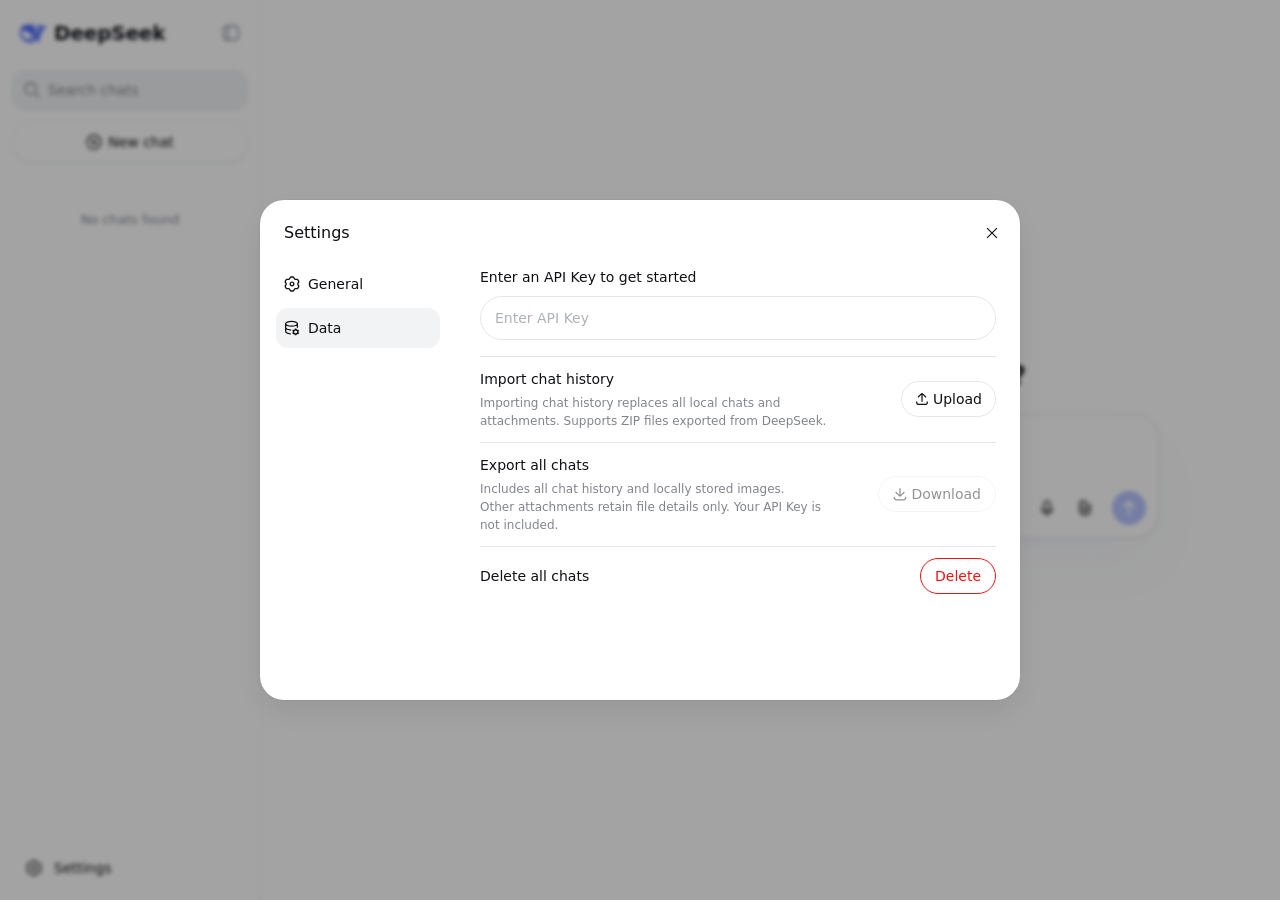
==== commit 1fa36281: "chore: 更新线上站点（开屏原位淡入）" ====
--- a/index.html
+++ b/index.html
@@ -1,2 +1,46 @@
-<!doctype html><html lang="zh-CN"><head><meta charset="utf-8"><meta name="viewport" content="width=device-width,initial-scale=1"><meta name="theme-color" content="#ffffff"><title>DeepSeek</title><meta content="0.1.1" name="application-version"><script defer src="static/js/main.0027711d.js"></script><link href="static/css/main.18523a3c.css" rel="stylesheet"></head><body><script>!function(){var r=Array.prototype;r.toReversed||(r.toReversed=function(){return Array.prototype.slice.call(this).reverse()}),r.toSorted||(r.toSorted=function(r){return Array.prototype.slice.call(this).sort(r)}),r.toSpliced||(r.toSpliced=function(){var r=Array.prototype.slice.call(this);return r.splice.apply(r,arguments),r})}()</script>
-    <div id="root"></div></body></html>+<!doctype html><html lang="zh-CN"><head><meta charset="utf-8"><meta name="viewport" content="width=device-width,initial-scale=1"><meta name="theme-color" content="#ffffff"><title>DeepSeek</title><style>
+      /* 开屏：纯色底 + logo 淡入，位置与欢迎页一致；JS 就绪后平移到真实 logo 再淡出 */
+      #boot-splash {
+        position: fixed;
+        inset: 0;
+        z-index: 2147483647;
+        display: flex;
+        align-items: center;
+        justify-content: center;
+        background: #f7f8fa;
+      }
+
+      @media (prefers-color-scheme: dark) {
+        #boot-splash { background: #16171c; }
+      }
+
+      /* 初始不可见：等页面测量到欢迎页 logo 的真实位置后再淡入，避免任何位移 */
+      #boot-splash-logo {
+        width: 44px;
+        height: 44px;
+        opacity: 0;
+        transition: opacity 0.28s ease;
+        will-change: transform, opacity;
+      }
+
+      /* 呼吸一下，停留约 0.7s，让人看清 */
+      #boot-splash-logo.boot-visible {
+        opacity: 1;
+        animation: boot-breathe 0.9s ease-in-out;
+      }
+
+      @keyframes boot-breathe {
+        0%, 100% { scale: 1; }
+        45% { scale: 1.06; }
+      }
+
+      #boot-splash.boot-hide {
+        opacity: 0;
+        transition: opacity 0.26s ease;
+      }
+    </style><meta content="0.1.1" name="application-version"><script defer src="static/js/main.9a00b056.js"></script><link href="static/css/main.18523a3c.css" rel="stylesheet"></head><body><script>!function(){var r=Array.prototype;r.toReversed||(r.toReversed=function(){return Array.prototype.slice.call(this).reverse()}),r.toSorted||(r.toSorted=function(r){return Array.prototype.slice.call(this).sort(r)}),r.toSpliced||(r.toSpliced=function(){var r=Array.prototype.slice.call(this);return r.splice.apply(r,arguments),r})}()</script>
+    <div id="root"></div>
+    <div id="boot-splash">
+      <img id="boot-splash-logo" alt="" src="[data-uri]">
+    </div>
+    <script>setTimeout(function(){var e=document.getElementById("boot-splash");e&&(e.classList.add("boot-hide"),setTimeout(function(){e.remove()},300))},6e3)</script></body></html>
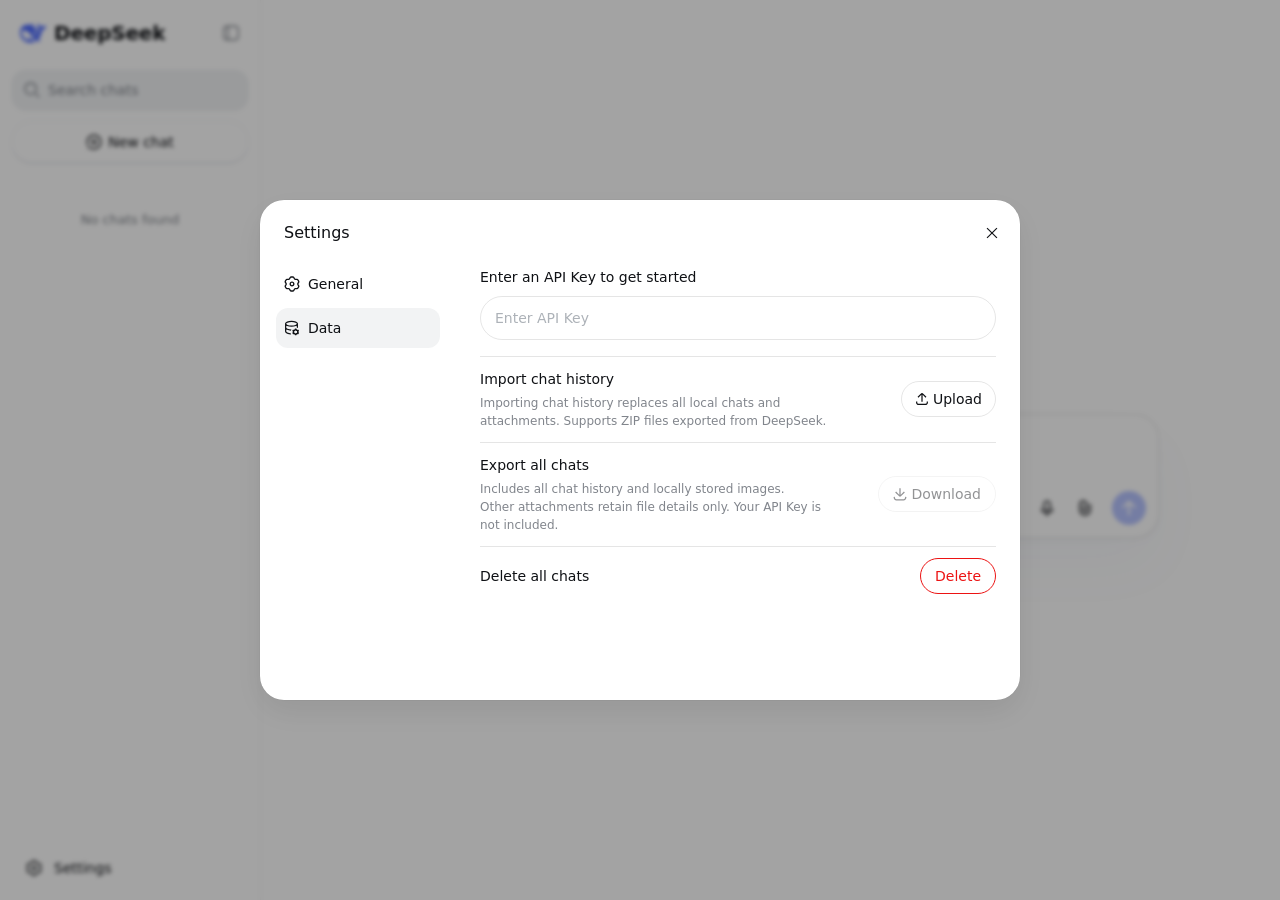
==== commit 8574c8ae: "release: 2.0.0 web build (image zoom)" ====
--- a/index.html
+++ b/index.html
@@ -38,7 +38,7 @@
         opacity: 0;
         transition: opacity 0.26s ease;
       }
-    </style><meta content="0.1.1" name="application-version"><script defer src="static/js/main.9a00b056.js"></script><link href="static/css/main.18523a3c.css" rel="stylesheet"></head><body><script>!function(){var r=Array.prototype;r.toReversed||(r.toReversed=function(){return Array.prototype.slice.call(this).reverse()}),r.toSorted||(r.toSorted=function(r){return Array.prototype.slice.call(this).sort(r)}),r.toSpliced||(r.toSpliced=function(){var r=Array.prototype.slice.call(this);return r.splice.apply(r,arguments),r})}()</script>
+    </style><meta content="0.1.1" name="application-version"><script defer src="static/js/main.1dbca7d2.js"></script><link href="static/css/main.0810eb7a.css" rel="stylesheet"></head><body><script>!function(){var r=Array.prototype;r.toReversed||(r.toReversed=function(){return Array.prototype.slice.call(this).reverse()}),r.toSorted||(r.toSorted=function(r){return Array.prototype.slice.call(this).sort(r)}),r.toSpliced||(r.toSpliced=function(){var r=Array.prototype.slice.call(this);return r.splice.apply(r,arguments),r})}()</script>
     <div id="root"></div>
     <div id="boot-splash">
       <img id="boot-splash-logo" alt="" src="[data-uri]">
--- a/static/css/main.0810eb7a.css
+++ b/static/css/main.0810eb7a.css
@@ -0,0 +1 @@
+.trigger-_94788{display:contents}.tooltip-_94788{z-index:2000;box-sizing:border-box;background-color:var(--dsw-alias-tooltip-bg);max-width:calc(100vw - 28px);color:var(--dsw-static-neutral-bluish-00);pointer-events:none;border-radius:10px;padding:4px 8px;font-size:12px;line-height:1.5;position:fixed}[data-ds-dark-theme] .tooltip-_94788{color:var(--dsw-alias-label-primary);box-shadow:0 6px 16px rgba(0,0,0,.08),0 3px 6px -4px rgba(0,0,0,.12),0 9px 28px 8px rgba(0,0,0,.05)}.button-_7c3cd{cursor:pointer;transition:background-color var(--ds-transition-duration) var(--ds-ease-in-out);background-color:transparent;border:none;border-radius:50%;outline:none;flex-shrink:0;justify-content:center;align-items:center;padding:0;font-size:16px;display:inline-flex}.button-_7c3cd:active:not(:disabled){background-color:var(--dsw-alias-interactive-bg-hover)}@media (hover:hover){.button-_7c3cd:hover:not(:disabled){background-color:var(--dsw-alias-interactive-bg-hover)}}.button-_7c3cd:focus-visible{box-shadow:0 0 0 2px var(--dsw-alias-button-primary-fill)}.button-_7c3cd:disabled{cursor:not-allowed;color:var(--dsw-alias-label-caption)}.xs-_7c3cd{width:var(--ds-control-height-xs);height:var(--ds-control-height-xs)}.m-_7c3cd{width:34px;height:34px}.xl-_7c3cd{width:var(--ds-control-height-xl);height:var(--ds-control-height-xl)}.tertiary-_7c3cd{color:var(--dsw-alias-label-tertiary)}.primary-_7c3cd{color:var(--dsw-alias-label-primary)}.logo-cc04e9{background-color:var(--dsw-alias-markdown-citation);border-radius:50%;display:inline-flex;overflow:hidden}.img-cc04e9{object-fit:cover;width:100%;height:100%}.placeholder-cc04e9{background-color:var(--dsw-alias-markdown-citation);justify-content:center;align-items:center;width:100%;height:100%;display:flex}.fallback-cc04e9{color:var(--dsw-alias-label-tertiary)}.fallback-cc04e9 svg{width:70%;height:70%}.group-cc04e9{-webkit-user-select:none;-moz-user-select:none;-ms-user-select:none;user-select:none;margin-left:6px;display:inline-flex}.thumbnail-cc04e9{width:16px;height:16px;box-shadow:0 0 0 1px var(--search-row-site-logo-color,var(--dsw-alias-bg-base)), 0 0 0 1px var(--dsw-alias-bg-base);flex-shrink:0;margin-left:-4px;transition:box-shadow .2s}.thumbnail-cc04e9:first-of-type{margin-left:0}.anchor-a38882{text-decoration:none}.card-a38882{cursor:pointer;flex-direction:column;display:flex}.meta-a38882{padding-top:var(--search-view-card-meta-padding-top,0);font:var(--search-view-card-meta-font,500 12px/17px var(--dsw-font-family));align-items:center;gap:6px;display:flex}.siteIcon-a38882{flex-shrink:0;width:18px;height:18px}.siteName-a38882{text-overflow:ellipsis;white-space:nowrap;color:var(--search-view-card-secondary-color,var(--dsw-alias-label-secondary));overflow:hidden}.divider-a38882{background-color:var(--dsw-alias-border-l3);width:1px;height:12px;margin:0 3px}.date-a38882{color:var(--search-view-card-secondary-color,var(--dsw-alias-label-secondary));flex-shrink:0;font-weight:400}.title-a38882{font:var(--search-view-card-title-font,500 16px/25px var(--dsw-font-family));color:var(--dsw-alias-label-primary);line-clamp:2;-webkit-line-clamp:2;-webkit-box-orient:vertical;margin-top:6px;display:-webkit-box;overflow:hidden}.snippet-a38882{color:var(--search-view-card-secondary-color,var(--dsw-alias-label-secondary));line-clamp:2;-webkit-line-clamp:2;-webkit-box-orient:vertical;margin-top:6px;font-size:13px;line-height:20px;display:-webkit-box;overflow:hidden}.panel-_5cf57{box-sizing:border-box;border-left:1px solid var(--dsw-alias-border-l2);width:calc(50vw - 4rem);max-width:390px;height:100%;color:var(--dsw-alias-label-primary);background:var(--dsw-alias-bg-base);flex-direction:column;flex-shrink:0;display:flex}.header-_5cf57{box-sizing:border-box;border-bottom:1px solid var(--dsw-alias-border-l2);flex-shrink:0;align-items:center;height:60px;padding:0 14px 0 20px;display:flex}.title-_5cf57{text-overflow:ellipsis;white-space:nowrap;flex:1;font-size:14px;font-weight:500;line-height:22px;overflow:hidden}.content-_5cf57{--search-view-card-meta-font:var(--dsw-font-xs-13);--search-view-card-meta-padding-top:2px;--search-view-card-secondary-color:var(--dsw-alias-label-tertiary);--search-view-card-title-font:500 14px/22px var(--dsw-font-family);scrollbar-color:var(--scroll-color) transparent;flex:1;min-height:0;padding:8px;overflow-y:auto}.item-_5cf57{transition:background-color var(--ds-transition-duration) var(--ds-ease-in-out);border-radius:12px;margin-bottom:6px;padding:12px}.item-_5cf57:hover{background:var(--dsw-alias-interactive-bg-hover)}@media not all and (min-width:768px){.panel-_5cf57{z-index:700;border-left:none;width:auto;max-width:none;position:fixed;top:0;bottom:0;left:0;right:0}}.mask-_4f2ab{z-index:1000;cursor:copy;pointer-events:none;-webkit-backdrop-filter:blur(10px);backdrop-filter:blur(10px);background-color:rgba(255,255,255,.7);justify-content:center;align-items:center;display:flex;position:fixed;top:0;bottom:0;left:0;right:0}[data-ds-dark-theme] .mask-_4f2ab{background-color:rgba(39,39,48,.7)}.wrap-_4f2ab{box-sizing:border-box;width:100%;color:var(--dsw-alias-label-primary);text-align:center;flex-direction:column;align-items:center;margin-top:-3%;padding:0 40px;display:flex}.title-_4f2ab{margin-top:16px;font-size:20px;line-height:28px}.desc-_4f2ab{color:var(--dsw-alias-label-tertiary);margin-top:16px;font-size:14px;line-height:22px}.card-_282ec{box-sizing:border-box;border:1px solid var(--dsw-alias-border-l2);background-color:var(--dsw-specific-input-major);cursor:default;border-radius:16px;flex-shrink:0;align-items:center;width:240px;min-height:64px;padding:0 12px 0 14px;transition:background-color .2s ease-in-out;display:flex;position:relative}.card-_282ec:hover .remove-_282ec{opacity:1}.clickable-_282ec{cursor:pointer}.clickable-_282ec:hover{background-color:var(--dsw-alias-interactive-bg-hover)}.editable-_282ec{padding-right:24px}.failed-_282ec{border-color:var(--dsw-alias-state-error-primary)}.failed-_282ec .subCaption-_282ec{color:var(--dsw-alias-state-error-primary)}.icon-_282ec{width:28px;height:28px;color:var(--dsw-alias-label-tertiary);flex-shrink:0;justify-content:center;align-items:center;margin-right:10px;display:flex}.retry-_282ec svg{width:18px;height:18px;color:var(--dsw-alias-label-secondary)}.spinner-_282ec{box-sizing:border-box;border:2px solid var(--dsw-alias-border-l2);border-top-color:var(--dsw-alias-label-tertiary);border-radius:50%;width:16px;height:16px;animation:.8s linear infinite spin-_282ec}@keyframes spin-_282ec{to{transform:rotate(360deg)}}.content-_282ec{-webkit-user-select:none;-moz-user-select:none;-ms-user-select:none;user-select:none;flex:1;min-width:0;padding:10px 0}.caption-_282ec{white-space:nowrap;text-overflow:ellipsis;color:var(--dsw-alias-label-primary);font-size:14px;font-weight:400;line-height:22px;overflow:hidden}.subCaption-_282ec{white-space:nowrap;text-overflow:ellipsis;color:var(--dsw-alias-label-tertiary);font-size:12px;line-height:18px;overflow:hidden}.remove-_282ec{width:18px;height:18px;color:var(--dsw-alias-label-primary-inverted);background-color:var(--dsw-alias-button-contrast-fill);cursor:pointer;opacity:0;border:none;border-radius:50%;justify-content:center;align-items:center;padding:0;transition:opacity .2s ease-in-out;display:flex;position:absolute;top:4px;right:4px}.invalidRemove-_282ec{opacity:1;color:var(--dsw-alias-label-primary-foreground);background-color:var(--dsw-alias-state-error-primary)}.wrapper-ed6f47{--line-height:24px;--input-padding-top:12px;box-sizing:border-box;cursor:text;width:100%;font-size:16px;line-height:var(--line-height);border:1px solid var(--dsw-alias-border-l2-darkmode-thin);background:var(--dsw-specific-input-major);border-radius:24px;flex-direction:column;display:flex;overflow:hidden}.session-ed6f47{box-shadow:0 4px 10px rgba(0,0,0,.02),0 2px 4px rgba(0,0,0,.04)}.home-ed6f47{box-shadow:0 4px 12px rgba(0,0,0,.02),0 2px 2px rgba(72,104,178,.01),0 30px 60px rgba(72,104,178,.03)}[data-ds-dark-theme] .home-ed6f47{box-shadow:none}.attachments-ed6f47{cursor:default;align-items:flex-end;gap:10px;padding:12px 12px 0;display:flex;overflow-x:auto}.attachment-ed6f47{box-sizing:border-box;border:1px solid var(--dsw-alias-border-l2);background-color:var(--dsw-alias-bg-skeleton);border-radius:16px;flex-shrink:0;width:64px;height:64px;position:relative;overflow:hidden}.attachment-ed6f47 img{object-fit:cover;width:100%;height:100%;display:block}.attachment-ed6f47:hover .remove-ed6f47{opacity:1}.uploading-ed6f47{background-color:rgba(0,0,0,.3);position:absolute;top:0;bottom:0;left:0;right:0}.uploading-ed6f47:after{content:"";border:2px solid rgba(255,255,255,.4);border-top-color:#fff;border-radius:50%;width:16px;height:16px;margin:-10px 0 0 -10px;animation:.8s linear infinite spin-ed6f47;position:absolute;top:50%;left:50%}@keyframes spin-ed6f47{to{transform:rotate(360deg)}}.attachmentFailed-ed6f47{border-color:var(--dsw-alias-state-error-primary)}.failed-ed6f47{cursor:pointer;color:var(--dsw-static-neutral-bluish-00);background-color:rgba(0,0,0,.48);border:none;flex-direction:column;justify-content:center;align-items:center;padding:0 3px;display:flex;position:absolute;top:0;bottom:0;left:0;right:0}.failed-ed6f47 svg{width:18px;height:18px}.failedStatic-ed6f47{cursor:default;background-color:rgba(0,0,0,.24);justify-content:flex-end;padding-bottom:7px}.failedReason-ed6f47{text-align:center;word-break:break-word;-webkit-line-clamp:2;-webkit-box-orient:vertical;max-width:100%;margin-top:2px;font-size:11px;font-weight:500;line-height:14px;display:-webkit-box;overflow:hidden}.remove-ed6f47{z-index:1;width:18px;height:18px;color:var(--dsw-alias-label-primary-inverted);background-color:var(--dsw-alias-button-contrast-fill);-webkit-filter:drop-shadow(0 0 .5px rgba(0,0,0,.2));filter:drop-shadow(0 0 .5px rgba(0,0,0,.2));cursor:pointer;opacity:0;transition:opacity var(--ds-transition-duration) var(--ds-ease-in-out);border:none;border-radius:50%;justify-content:center;align-items:center;padding:0;display:flex;position:absolute;top:4px;right:4px}.invalidRemove-ed6f47{opacity:1;color:var(--dsw-alias-label-primary-foreground);background-color:var(--dsw-alias-state-error-primary)}.textareaWrapper-ed6f47{width:100%;position:relative}.textarea-ed6f47,.mirror-ed6f47{box-sizing:border-box;width:100%;min-height:calc(var(--line-height) * 2 + var(--input-padding-top));padding:var(--input-padding-top) 12px 0 16px;font:inherit;line-height:inherit;font-variant-ligatures:no-contextual;word-break:break-word;white-space:pre-wrap;border:none;margin:0;display:block;overflow:auto}.textarea-ed6f47{resize:none;overscroll-behavior:contain;height:100%;color:var(--dsw-alias-label-primary);caret-color:var(--dsw-alias-brand-text);background-color:transparent;outline:none;position:absolute}.textarea-ed6f47::-webkit-input-placeholder{color:var(--dsw-alias-label-caption);-webkit-user-select:none;-moz-user-select:none;-ms-user-select:none;user-select:none}.textarea-ed6f47::-ms-input-placeholder{color:var(--dsw-alias-label-caption);-webkit-user-select:none;-moz-user-select:none;-ms-user-select:none;user-select:none}.textarea-ed6f47::placeholder{color:var(--dsw-alias-label-caption);-webkit-user-select:none;-moz-user-select:none;-ms-user-select:none;user-select:none}.textareaHidden-ed6f47{visibility:hidden}@media not all and (min-width:440px){.textarea-ed6f47,.mirror-ed6f47{min-height:calc(var(--line-height) * 1.25 + var(--input-padding-top))}}.mirror-ed6f47{visibility:hidden;pointer-events:none;max-height:336px}@media not all and (min-width:768px){.wrapper-ed6f47{max-height:calc(var(--app-viewport-height,100dvh) - 120px);flex-shrink:0}.textareaWrapper-ed6f47{min-height:0}.attachments-ed6f47,.functionRow-ed6f47{flex-shrink:0}}.functionRow-ed6f47{align-items:center;gap:8px;margin-top:4px;padding:12px;display:flex}.toggles-ed6f47{flex:1;align-items:center;gap:10px;min-width:0;display:flex}.toggle-ed6f47{border:1px solid var(--dsw-alias-border-l2);height:34px;color:var(--dsw-alias-label-primary);font:inherit;white-space:nowrap;cursor:pointer;-webkit-user-select:none;-moz-user-select:none;-ms-user-select:none;user-select:none;background-color:transparent;border-radius:18px;flex-shrink:0;justify-content:center;align-items:center;gap:4px;padding:0 12px;font-size:13px;font-weight:500;line-height:20px;transition-property:border,background,padding;transition-duration:.2s;display:inline-flex}.toggle-ed6f47:hover:not(:disabled){background-color:var(--dsw-alias-interactive-bg-hover)}.toggle-ed6f47:disabled{opacity:.4;cursor:not-allowed}.toggle-ed6f47.selected-ed6f47{background-color:var(--dsw-alias-button-ghost-active-fill);color:var(--dsw-alias-brand-text);border-color:var(--dsw-alias-button-ghost-active-border)}.toggle-ed6f47.selected-ed6f47:hover{background-color:var(--dsw-alias-button-ghost-active-hover)}.right-ed6f47{flex-shrink:0;align-items:center;gap:4px;margin-left:auto;display:flex}.sendButton-ed6f47{background:var(--dsw-alias-button-primary-fill);width:34px;height:34px;color:var(--dsw-static-neutral-bluish-00);cursor:pointer;border:none;border-radius:50%;flex-shrink:0;justify-content:center;align-items:center;margin-left:6px;padding:0;transition:background .2s;display:flex}.sendButton-ed6f47:not(.disabled-ed6f47):hover{background:var(--dsw-alias-button-primary-hover)}.sendButton-ed6f47.disabled-ed6f47{opacity:.4;cursor:not-allowed}.timer-_1bdad{color:var(--dsw-alias-label-caption);font-variant-numeric:tabular-nums;white-space:nowrap;flex-shrink:0;align-items:center;font-size:12px;line-height:17px;display:inline-flex}@media not all and (min-width:768px){.timer-_1bdad{display:none}}.button-_1bdad{width:34px;height:34px;color:var(--dsw-alias-label-primary);cursor:pointer;transition:background-color var(--ds-transition-duration) var(--ds-ease-in-out);background-color:transparent;border:none;border-radius:50%;outline:none;flex-shrink:0;justify-content:center;align-items:center;padding:0;display:inline-flex}.button-_1bdad:active:not(.recording-_1bdad):not(.disabled-_1bdad){background-color:var(--dsw-alias-interactive-bg-hover)}@media (hover:hover){.button-_1bdad:hover:not(.recording-_1bdad):not(.disabled-_1bdad){background-color:var(--dsw-alias-interactive-bg-hover)}}.button-_1bdad:focus-visible{box-shadow:0 0 0 2px var(--dsw-alias-button-primary-fill)}.disabled-_1bdad{color:var(--dsw-alias-label-caption);cursor:not-allowed}.active-_1bdad{justify-content:center;align-items:center;width:26px;height:26px;display:flex;position:relative}.halo-_1bdad{background-color:var(--dsw-alias-brand-primary);opacity:.2;border-radius:50%;animation:.15s ease-out both haloEnter-_1bdad,1.8s ease-in-out .15s infinite haloBreath-_1bdad;position:absolute;top:0;bottom:0;left:0;right:0}.core-_1bdad{background-color:var(--dsw-alias-brand-primary);opacity:.75;border-radius:50%;animation:.2s ease-out .14s both coreEnter-_1bdad;position:absolute;top:2px;bottom:2px;left:2px;right:2px}.outline-_1bdad{color:var(--dsw-alias-brand-primary);animation:.12s ease-out .14s both fadeOut-_1bdad;display:flex;position:absolute}.glyph-_1bdad{color:var(--dsw-static-neutral-bluish-00);animation:.1s ease-out .26s both fadeIn-_1bdad;display:flex;position:relative}@keyframes haloEnter-_1bdad{0%{opacity:0;transform:scale(.6)}to{opacity:.2;transform:scale(1)}}@keyframes haloBreath-_1bdad{0%,to{scale:1}50%{scale:1.1}}@keyframes coreEnter-_1bdad{0%{opacity:0;transform:scale(.6)}to{opacity:.75;transform:scale(1)}}@keyframes fadeOut-_1bdad{to{opacity:0}}@keyframes fadeIn-_1bdad{0%{opacity:0}}@media (prefers-reduced-motion:reduce){.halo-_1bdad,.core-_1bdad,.glyph-_1bdad{animation:none}.outline-_1bdad{display:none}.halo-_1bdad{scale:none}}.loading-_1bdad{box-sizing:border-box;border:1.5px solid var(--dsw-alias-border-l2);border-top-color:var(--dsw-alias-label-tertiary);border-radius:50%;width:14px;height:14px;animation:.8s linear infinite spin-_1bdad}@keyframes spin-_1bdad{to{transform:rotate(360deg)}}.spectrum-_62476{opacity:.7;pointer-events:none;justify-content:center;align-items:center;gap:3px;height:36px;display:flex;position:absolute;top:calc(50% + 8px);left:16px;right:12px;translate:0 -50%}.bar-_62476{background-color:var(--dsw-alias-button-info-hover,#679efe);transform-origin:50%;will-change:transform;border-radius:1px;flex-shrink:0;width:2px;height:5px}.button-_074b8{box-sizing:border-box;min-width:72px;font:inherit;cursor:pointer;white-space:nowrap;-webkit-user-select:none;-moz-user-select:none;-ms-user-select:none;user-select:none;transition:background-color var(--ds-transition-duration) var(--ds-ease-in-out), opacity var(--ds-transition-duration) var(--ds-ease-in-out);border:1px solid transparent;border-radius:4096px;outline:none;justify-content:center;align-items:center;padding:0 14px;font-size:14px;font-weight:500;line-height:22px;display:inline-flex}.button-_074b8:focus-visible{box-shadow:0 0 0 2px var(--dsw-alias-button-primary-fill)}.button-_074b8:disabled{opacity:.45;cursor:not-allowed}.l-_074b8{height:var(--ds-control-height-l)}.m-_074b8{height:var(--ds-control-height-m);gap:4px}.m-_074b8 svg{width:14px;height:14px}.s-_074b8{height:var(--ds-control-height-s);min-width:58px}.block-_074b8{width:100%}.primary-_074b8{color:var(--dsw-alias-label-primary-foreground);background-color:var(--dsw-alias-button-primary-fill)}.primary-_074b8:hover:not(:disabled){background-color:var(--dsw-alias-button-primary-hover)}.outlined-_074b8{color:var(--dsw-alias-label-primary);border-color:var(--dsw-alias-border-l2);background-color:transparent;font-weight:400}.outlined-_074b8:hover:not(:disabled){background-color:var(--dsw-alias-interactive-bg-hover)}.danger-_074b8{color:var(--dsw-static-neutral-bluish-00);background-color:var(--dsw-alias-state-error-primary)}.danger-_074b8:hover:not(:disabled){background-color:var(--dsw-alias-state-error-secondary)}.dangerOutlined-_074b8{color:var(--dsw-alias-state-error-primary);border-color:var(--dsw-alias-state-error-primary);background-color:transparent;font-weight:400}.dangerOutlined-_074b8:hover:not(:disabled){background-color:var(--dsw-alias-interactive-bg-hover-danger)}.dangerOutlined-_074b8:focus-visible{box-shadow:0 0 0 2px var(--dsw-alias-state-error-primary)}.card-bab5a2{z-index:950;box-sizing:border-box;border:1px solid var(--dsw-alias-border-inverted);background:var(--dsw-specific-menu);max-width:355px;box-shadow:var(--dsw-shadow-lv3);border-radius:12px;padding:16px;position:fixed}.container-_094a5{justify-content:space-between;align-items:center;width:100%;padding:6px;display:flex}.name-_094a5{color:var(--dsw-alias-label-primary);font-family:var(--ds-font-family-code);margin-left:8px;font-size:12px;line-height:18px}.button-_094a5{height:28px;color:var(--dsw-alias-label-secondary);font:inherit;cursor:pointer;-webkit-user-select:none;-moz-user-select:none;-ms-user-select:none;user-select:none;background:0 0;border:none;border-radius:8px;align-items:center;gap:3px;padding:0 10px;font-size:13px;line-height:20px;display:inline-flex}.button-_094a5:active{background-color:var(--dsw-alias-interactive-bg-hover)}@media (hover:hover){.button-_094a5:hover{background-color:var(--dsw-alias-interactive-bg-hover)}}.button-_094a5 svg{width:14px;height:14px}.ds-markdown{font:var(--dsw-font-markdown-base);color:var(--dsw-alias-label-primary)}.ds-markdown strong{font-weight:600}.ds-markdown img{max-width:100%}.ds-markdown h1{font:var(--dsw-font-markdown-h1)}.ds-markdown h2{font:var(--dsw-font-markdown-h2)}.ds-markdown h3{font:var(--dsw-font-markdown-h3)}.ds-markdown h4{font:var(--dsw-font-markdown-h4)}.ds-markdown h5,.ds-markdown h6{font:var(--dsw-font-markdown-base-strong)}.ds-markdown h1 strong,.ds-markdown h2 strong,.ds-markdown h3 strong,.ds-markdown h4 strong,.ds-markdown h5 strong,.ds-markdown h6 strong{font-weight:inherit}.ds-markdown h1,.ds-markdown h2,.ds-markdown h3{margin:32px 0 16px}.ds-markdown h4,.ds-markdown h5,.ds-markdown h6,.ds-markdown .ds-markdown-paragraph{margin:16px 0}.ds-markdown h4+ul,.ds-markdown h5+ul,.ds-markdown h6+ul,.ds-markdown h4+ol,.ds-markdown h5+ol,.ds-markdown h6+ol{margin-top:8px}:is(.ds-markdown h4:has(+ul),.ds-markdown h5:has(+ul),.ds-markdown h6:has(+ul),.ds-markdown h4:has(+ol),.ds-markdown h5:has(+ol),.ds-markdown h6:has(+ol)){margin-bottom:8px}.ds-markdown a:not(.ds-a){color:var(--dsw-alias-brand-text);transition:box-shadow var(--ds-transition-duration) var(--ds-ease-in-out);border:2px solid rgba(255,255,255,0);border-width:2px 3px;margin-left:-3px;margin-right:-3px;text-decoration:none;position:relative}.ds-markdown a:not(.ds-a):hover,.ds-markdown a:not(.ds-a) :focus{-webkit-text-decoration:underline var(--dsw-alias-brand-text);-webkit-text-decoration:underline var(--dsw-alias-brand-text);text-decoration:underline var(--dsw-alias-brand-text);outline:none}.ds-markdown a:not(.ds-a):focus-visible{box-shadow:0 0 0 2px var(--dsw-alias-brand-text)}.ds-markdown li>ul,.ds-markdown li>ol{margin-top:4px}.ds-markdown ul,.ds-markdown ol{margin:16px 0;padding-left:18px}.ds-markdown li:not(:first-child){margin-top:6px}.ds-markdown li::marker{color:var(--dsw-alias-label-secondary);line-height:28px}.ds-markdown ul>.ds-markdown-task-list-item{list-style:none}.ds-markdown ul>.ds-markdown-task-list-item>.ds-markdown-task-checkbox{margin-left:-18px}.ds-markdown .ds-markdown-task-list-item>.ds-markdown-task-checkbox{color:var(--dsw-alias-label-secondary)}.ds-markdown .ds-markdown-task-list-item>.ds-markdown-task-checkbox+.ds-markdown-paragraph{display:inline}.ds-markdown ul ol,.ds-markdown ol ol{padding-left:0;list-style-position:inside}:is(.ds-markdown ul ol,.ds-markdown ol ol) li p{display:inline}.ds-markdown hr{background:var(--dsw-alias-border-l2);border:none;height:1px;margin:32px 0;display:block}.ds-markdown blockquote{border-left:2px solid var(--dsw-alias-label-caption);margin:16px 0 0;padding-left:14px}.ds-markdown table{border-collapse:collapse;width:-webkit-max-content;width:-moz-max-content;width:max-content;max-width:-webkit-max-content;max-width:-moz-max-content;max-width:max-content}.ds-markdown th{border-bottom:1px solid var(--dsw-alias-border-l3);font:var(--dsw-font-markdown-table-head);border-top:none;min-width:100px;max-width:min(30vw,320px);padding:10px 16px}.ds-markdown th:not(:-webkit-any(:lang(ae),:lang(ar),:lang(arc),:lang(bcc),:lang(bqi),:lang(ckb),:lang(dv),:lang(fa),:lang(glk),:lang(he),:lang(ku),:lang(mzn),:lang(nqo),:lang(pnb),:lang(ps),:lang(sd),:lang(ug),:lang(ur),:lang(yi))){text-align:left}.ds-markdown th:not(:-moz-any(:lang(ae),:lang(ar),:lang(arc),:lang(bcc),:lang(bqi),:lang(ckb),:lang(dv),:lang(fa),:lang(glk),:lang(he),:lang(ku),:lang(mzn),:lang(nqo),:lang(pnb),:lang(ps),:lang(sd),:lang(ug),:lang(ur),:lang(yi))){text-align:left}.ds-markdown th:not(:is(:lang(ae),:lang(ar),:lang(arc),:lang(bcc),:lang(bqi),:lang(ckb),:lang(dv),:lang(fa),:lang(glk),:lang(he),:lang(ku),:lang(mzn),:lang(nqo),:lang(pnb),:lang(ps),:lang(sd),:lang(ug),:lang(ur),:lang(yi))){text-align:left}.ds-markdown th:-webkit-any(:lang(ae),:lang(ar),:lang(arc),:lang(bcc),:lang(bqi),:lang(ckb),:lang(dv),:lang(fa),:lang(glk),:lang(he),:lang(ku),:lang(mzn),:lang(nqo),:lang(pnb),:lang(ps),:lang(sd),:lang(ug),:lang(ur),:lang(yi)){text-align:right}.ds-markdown th:-moz-any(:lang(ae),:lang(ar),:lang(arc),:lang(bcc),:lang(bqi),:lang(ckb),:lang(dv),:lang(fa),:lang(glk),:lang(he),:lang(ku),:lang(mzn),:lang(nqo),:lang(pnb),:lang(ps),:lang(sd),:lang(ug),:lang(ur),:lang(yi)){text-align:right}.ds-markdown th:is(:lang(ae),:lang(ar),:lang(arc),:lang(bcc),:lang(bqi),:lang(ckb),:lang(dv),:lang(fa),:lang(glk),:lang(he),:lang(ku),:lang(mzn),:lang(nqo),:lang(pnb),:lang(ps),:lang(sd),:lang(ug),:lang(ur),:lang(yi)){text-align:right}.ds-markdown th:first-child{padding-left:0}.ds-markdown td{border-bottom:1px solid var(--dsw-alias-border-l2);font:var(--dsw-font-markdown-table);min-width:100px;max-width:min(30vw,320px);padding:10px 16px}.ds-markdown td:first-child{padding-left:0}.ds-markdown td:last-child{padding-right:0}.ds-markdown pre{font-family:var(--ds-font-family-code);margin:16px 0;overflow:auto}.ds-markdown code{box-sizing:border-box;font:var(--dsw-font-markdown-code);font-family:var(--ds-font-family-code);background-color:var(--dsw-alias-markdown-inline-code);border-radius:6px;align-items:center;padding:0 5px;display:inline-flex;font-size:.875em!important}:is(.ds-markdown h1,.ds-markdown h2,.ds-markdown h3,.ds-markdown h4,.ds-markdown h5,.ds-markdown h6) code{font:inherit;font-family:var(--ds-font-family-code)}.ds-markdown table code{font-size:13px}.ds-markdown-math.katex-display{text-align:center;max-width:100%;padding:4px;display:block;overflow-x:auto;overflow-y:hidden}.ds-markdown>* .ds-markdown-math{margin:16px 0}.ds-markdown>* .ds-markdown-math:first-child{margin-top:0}.ds-markdown>* .ds-markdown-math:last-child{margin-bottom:0}.ds-markdown li>.ds-markdown-paragraph{margin:8px 0}.ds-markdown li>:first-child{margin-top:0}.ds-markdown li>:last-child:not(.md-code-block){margin-bottom:0}.ds-markdown .ds-markdown-paragraph:first-child{margin-top:0!important}.ds-markdown .ds-markdown-paragraph:last-child{margin-bottom:0!important}.ds-markdown>:first-child{margin-top:0!important}.ds-markdown>:last-child{margin-bottom:0!important}.ds-markdown-html{font-family:var(--ds-font-family-code)}.ds-markdown-cite{font-variant:tabular-nums;min-width:14px;height:14px;box-shadow:inset 0 0 0 .5px var(--dsw-alias-border-l1);box-sizing:border-box;-webkit-user-select:none;-moz-user-select:none;-ms-user-select:none;user-select:none;white-space:nowrap;background:var(--dsw-alias-markdown-placeholder);font:500 9px/14px var(--ds-font-family-code);color:var(--dsw-alias-label-tertiary);cursor:pointer;border-radius:6px 6px 6px 0;flex-shrink:0;justify-content:center;align-items:center;margin:0 2px;padding:0 4px;display:inline-flex;position:relative;top:-5px}.ds-markdown-cite+.ds-markdown-cite{margin-left:0}.ds-markdown-cite:hover{background:var(--dsw-alias-markdown-citation)}.ds-markdown .md-code-block{margin:16px 0}.md-code-block{--dsl-code-block-banner-background-color:var(--dsw-alias-markdown-code-block-banner);--dsl-code-block-border-radius:12px;--dsl-code-block-banner-font:var(--dsw-font-xs-13);--dsl-code-block-content-font:var(--dsw-font-markdown-code-block);color:var(--dsw-alias-label-primary);background:var(--dsw-alias-markdown-code-block);border-radius:var(--dsl-code-block-border-radius)}.md-code-block:not(:last-child){margin-bottom:11px}.md-code-block-banner{background:var(--dsl-code-block-banner-background-color);font:var(--dsl-code-block-banner-font);border-top-left-radius:var(--dsl-code-block-border-radius);border-top-right-radius:var(--dsl-code-block-border-radius);justify-content:space-between;display:flex}.md-code-block>pre{font:var(--dsl-code-block-content-font);white-space:pre-wrap;word-break:break-all;padding:16px;margin:0!important}.markdown-table-wrapper{overflow-x:auto}.md-code-block-switch{gap:4px;display:flex}.md-code-block-switch [aria-pressed=true]{background:var(--dsw-alias-markdown-code-block);color:var(--dsw-alias-label-primary)}.md-mermaid-diagram{text-align:center;padding:16px;overflow:auto}.md-mermaid-diagram>svg{max-width:100%;height:auto;margin:0 auto;display:block}.md-mermaid-status{min-height:160px;color:var(--dsw-alias-label-secondary);justify-content:center;align-items:center;padding:16px;font-size:14px;display:flex}body.dark .md-code-block .token.comment,body.dark .md-code-block .token.prolog,body.dark .md-code-block .token.doctype,body.dark .md-code-block .token.cdata{color:#8da1b9}body.dark .md-code-block .token.punctuation{color:#e3eaf2}body.dark .md-code-block .token.delimiter.important,body.dark .md-code-block .token.selector .parent,body.dark .md-code-block .token.tag,body.dark .md-code-block .token.tag .token.punctuation{color:#6cc}body.dark .md-code-block .token.attr-name,body.dark .md-code-block .token.boolean,body.dark .md-code-block .token.boolean.important,body.dark .md-code-block .token.number,body.dark .md-code-block .token.constant,body.dark .md-code-block .token.selector .token.attribute{color:#e6d37a}body.dark .md-code-block .token.class-name,body.dark .md-code-block .token.key,body.dark .md-code-block .token.parameter,body.dark .md-code-block .token.property,body.dark .md-code-block .token.property-access,body.dark .md-code-block .token.variable{color:#6cb8e6}body.dark .md-code-block .token.attr-value,body.dark .md-code-block .token.inserted,body.dark .md-code-block .token.color,body.dark .md-code-block .token.selector .token.value,body.dark .md-code-block .token.string,body.dark .md-code-block .token.string .token.url-link{color:#91d076}body.dark .md-code-block .token.builtin,body.dark .md-code-block .token.keyword-array,body.dark .md-code-block .token.package,body.dark .md-code-block .token.regex{color:#f4adf4}body.dark .md-code-block .token.function,body.dark .md-code-block .token.selector .token.class,body.dark .md-code-block .token.selector .token.id{color:#c699e3}body.dark .md-code-block .token.atrule .token.rule,body.dark .md-code-block .token.combinator,body.dark .md-code-block .token.keyword,body.dark .md-code-block .token.operator,body.dark .md-code-block .token.pseudo-class,body.dark .md-code-block .token.pseudo-element,body.dark .md-code-block .token.selector,body.dark .md-code-block .token.unit{color:#e9ae7e}body.dark .md-code-block .token.deleted,body.dark .md-code-block .token.important{color:#cd6660}body.dark .md-code-block .token.keyword-this,body.dark .md-code-block .token.this{color:#6cb8e6}body.dark .md-code-block .token.important,body.dark .md-code-block .token.keyword-this,body.dark .md-code-block .token.this,body.dark .md-code-block .token.bold{font-weight:700}body.dark .md-code-block .token.delimiter.important{font-weight:inherit}body.dark .md-code-block .token.italic{font-style:italic}body.dark .md-code-block .token.entity{cursor:help}body.dark .md-code-block .language-markdown .token.title,body.dark .md-code-block .language-markdown .token.title .token.punctuation{color:#6cb8e6;font-weight:700}body.dark .md-code-block .language-markdown .token.blockquote.punctuation{color:#f4adf4}body.dark .md-code-block .language-markdown .token.code{color:#6cc}body.dark .md-code-block .language-markdown .token.hr.punctuation{color:#6cb8e6}body.dark .md-code-block .language-markdown .token.url .token.content{color:#91d076}body.dark .md-code-block .language-markdown .token.url-link{color:#e6d37a}body.dark .md-code-block .language-markdown .token.list.punctuation{color:#f4adf4}body.dark .md-code-block .language-markdown .token.table-header,body.dark .md-code-block .language-json .token.operator{color:#e3eaf2}body.dark .md-code-block .language-scss .token.variable{color:#6cc}body.dark .md-code-block .token.token.tab:not(:empty):before,body.dark .md-code-block .token.token.cr:before,body.dark .md-code-block .token.token.lf:before,body.dark .md-code-block .token.token.space:before{color:#8da1b9}body.dark .md-code-block div.code-toolbar>.toolbar.toolbar>.toolbar-item>a,body.dark .md-code-block div.code-toolbar>.toolbar.toolbar>.toolbar-item>button{color:#111b27;background:#6cb8e6}body.dark .md-code-block div.code-toolbar>.toolbar.toolbar>.toolbar-item>a:hover,body.dark .md-code-block div.code-toolbar>.toolbar.toolbar>.toolbar-item>a:focus,body.dark .md-code-block div.code-toolbar>.toolbar.toolbar>.toolbar-item>button:hover,body.dark .md-code-block div.code-toolbar>.toolbar.toolbar>.toolbar-item>button:focus{color:#111b27;background:rgba(108,184,230,.855);text-decoration:none}body.dark .md-code-block div.code-toolbar>.toolbar.toolbar>.toolbar-item>span,body.dark .md-code-block div.code-toolbar>.toolbar.toolbar>.toolbar-item>span:hover,body.dark .md-code-block div.code-toolbar>.toolbar.toolbar>.toolbar-item>span:focus{color:#111b27;background:#8da1b9}body.dark .md-code-block .line-highlight.line-highlight{background:linear-gradient(90deg,rgba(60,82,109,.373) 70%,rgba(60,82,109,.333))}body.dark .md-code-block .line-highlight.line-highlight:before,body.dark .md-code-block .line-highlight.line-highlight[data-end]:after{color:#111b27;background-color:#8da1b9;box-shadow:0 1px #3c526d}body.dark .md-code-block pre[id].linkable-line-numbers.linkable-line-numbers span.line-numbers-rows>span:hover:before{background-color:rgba(141,161,185,.094)}body.dark .md-code-block .line-numbers.line-numbers .line-numbers-rows{background:rgba(11,18,27,.48);border-right:1px solid #0b121b}body.dark .md-code-block .line-numbers .line-numbers-rows>span:before{color:rgba(141,161,185,.855)}body.dark .md-code-block .rainbow-braces .token.token.punctuation.brace-level-1,body.dark .md-code-block .rainbow-braces .token.token.punctuation.brace-level-5,body.dark .md-code-block .rainbow-braces .token.token.punctuation.brace-level-9{color:#e6d37a}body.dark .md-code-block .rainbow-braces .token.token.punctuation.brace-level-2,body.dark .md-code-block .rainbow-braces .token.token.punctuation.brace-level-6,body.dark .md-code-block .rainbow-braces .token.token.punctuation.brace-level-10{color:#f4adf4}body.dark .md-code-block .rainbow-braces .token.token.punctuation.brace-level-3,body.dark .md-code-block .rainbow-braces .token.token.punctuation.brace-level-7,body.dark .md-code-block .rainbow-braces .token.token.punctuation.brace-level-11{color:#6cb8e6}body.dark .md-code-block .rainbow-braces .token.token.punctuation.brace-level-4,body.dark .md-code-block .rainbow-braces .token.token.punctuation.brace-level-8,body.dark .md-code-block .rainbow-braces .token.token.punctuation.brace-level-12{color:#c699e3}body.dark .md-code-block pre.diff-highlight>code .token.token.deleted:not(.prefix),body.dark .md-code-block pre>code.diff-highlight .token.token.deleted:not(.prefix){background-color:rgba(205,102,96,.12)}body.dark .md-code-block pre.diff-highlight>code .token.token.inserted:not(.prefix),body.dark .md-code-block pre>code.diff-highlight .token.token.inserted:not(.prefix){background-color:rgba(145,208,118,.12)}body.dark .md-code-block .command-line .command-line-prompt{border-right:1px solid #0b121b}body.dark .md-code-block .command-line .command-line-prompt>span:before{color:rgba(141,161,185,.855)}body.light .md-code-block .token.comment,body.light .md-code-block .token.prolog,body.light .md-code-block .token.cdata{color:#a0a1a7}body.light .md-code-block .token.doctype,body.light .md-code-block .token.punctuation,body.light .md-code-block .token.entity{color:#383a42}body.light .md-code-block .token.attr-name,body.light .md-code-block .token.class-name,body.light .md-code-block .token.boolean,body.light .md-code-block .token.constant,body.light .md-code-block .token.number,body.light .md-code-block .token.atrule{color:#b76b01}body.light .md-code-block .token.keyword{color:#a626a4}body.light .md-code-block .token.property,body.light .md-code-block .token.tag,body.light .md-code-block .token.symbol,body.light .md-code-block .token.deleted,body.light .md-code-block .token.important{color:#e45649}body.light .md-code-block .token.selector,body.light .md-code-block .token.string,body.light .md-code-block .token.char,body.light .md-code-block .token.builtin,body.light .md-code-block .token.inserted,body.light .md-code-block .token.regex,body.light .md-code-block .token.attr-value,body.light .md-code-block .token.attr-value>.token.punctuation{color:#50a14f}body.light .md-code-block .token.variable,body.light .md-code-block .token.operator,body.light .md-code-block .token.function{color:#4078f2}body.light .md-code-block .token.url{color:#0184bc}body.light .md-code-block .token.attr-value>.token.punctuation.attr-equals,body.light .md-code-block .token.special-attr>.token.attr-value>.token.value.css{color:#383a42}body.light .md-code-block .language-css .token.selector{color:#e45649}body.light .md-code-block .language-css .token.property{color:#383a42}body.light .md-code-block .language-css .token.function,body.light .md-code-block .language-css .token.url>.token.function{color:#0184bc}body.light .md-code-block .language-css .token.url>.token.string.url{color:#50a14f}body.light .md-code-block .language-css .token.important,body.light .md-code-block .language-css .token.atrule .token.rule,body.light .md-code-block .language-javascript .token.operator{color:#a626a4}body.light .md-code-block .language-javascript .token.template-string>.token.interpolation>.token.interpolation-punctuation.punctuation{color:#ca1243}body.light .md-code-block .language-json .token.operator{color:#383a42}body.light .md-code-block .language-json .token.null.keyword{color:#b76b01}body.light .md-code-block .language-markdown .token.url,body.light .md-code-block .language-markdown .token.url>.token.operator,body.light .md-code-block .language-markdown .token.url-reference.url>.token.string{color:#383a42}body.light .md-code-block .language-markdown .token.url>.token.content{color:#4078f2}body.light .md-code-block .language-markdown .token.url>.token.url,body.light .md-code-block .language-markdown .token.url-reference.url{color:#0184bc}body.light .md-code-block .language-markdown .token.blockquote.punctuation,body.light .md-code-block .language-markdown .token.hr.punctuation{color:#a0a1a7;font-style:italic}body.light .md-code-block .language-markdown .token.code-snippet{color:#50a14f}body.light .md-code-block .language-markdown .token.bold .token.content{color:#b76b01}body.light .md-code-block .language-markdown .token.italic .token.content{color:#a626a4}body.light .md-code-block .language-markdown .token.strike .token.content,body.light .md-code-block .language-markdown .token.strike .token.punctuation,body.light .md-code-block .language-markdown .token.list.punctuation,body.light .md-code-block .language-markdown .token.title.important>.token.punctuation{color:#e45649}body.light .md-code-block .token.bold{font-weight:700}body.light .md-code-block .token.comment,body.light .md-code-block .token.italic{font-style:italic}body.light .md-code-block .token.entity{cursor:help}body.light .md-code-block .token.namespace{opacity:.8}body.light .md-code-block .token.token.tab:not(:empty):before,body.light .md-code-block .token.token.cr:before,body.light .md-code-block .token.token.lf:before,body.light .md-code-block .token.token.space:before{color:rgba(56,58,66,.2)}.bars-_7573f{display:block}.loading-_7573f .bar-_7573f{fill:var(--dsw-static-neutral-300)}[data-ds-dark-theme] .loading-_7573f .bar-_7573f{fill:var(--dsw-static-neutral-550)}.sweep-_7573f{fill:#000;fill-opacity:0;animation-duration:1.5s;animation-timing-function:linear;animation-iteration-count:infinite}.sweep1-_7573f{animation-name:tts-sweep-1-_7573f}.sweep2-_7573f{animation-name:tts-sweep-2-_7573f}.sweep3-_7573f{animation-name:tts-sweep-3-_7573f}.sweep4-_7573f{animation-name:tts-sweep-4-_7573f}@keyframes tts-sweep-1-_7573f{0%{fill-opacity:.4}4.17%{fill-opacity:.38}8.33%{fill-opacity:.325}12.5%{fill-opacity:.25}16.67%{fill-opacity:.174}20.83%{fill-opacity:.109}25%{fill-opacity:.061}29.17%{fill-opacity:.031}33.33%{fill-opacity:.014}37.5%{fill-opacity:.006}41.67%{fill-opacity:.002}45.83%,to{fill-opacity:0}}@keyframes tts-sweep-2-_7573f{0%{fill-opacity:.014}4.17%{fill-opacity:.031}8.33%{fill-opacity:.061}12.5%{fill-opacity:.109}16.67%{fill-opacity:.174}20.83%{fill-opacity:.25}25%{fill-opacity:.325}29.17%{fill-opacity:.38}33.33%{fill-opacity:.4}37.5%{fill-opacity:.38}41.67%{fill-opacity:.325}45.83%{fill-opacity:.25}50%{fill-opacity:.174}54.17%{fill-opacity:.109}58.33%{fill-opacity:.061}62.5%{fill-opacity:.031}66.67%{fill-opacity:.014}70.83%{fill-opacity:.006}75%{fill-opacity:.002}79.17%,to{fill-opacity:0}}@keyframes tts-sweep-3-_7573f{0%,20.83%{fill-opacity:0}25%{fill-opacity:.002}29.17%{fill-opacity:.006}33.33%{fill-opacity:.014}37.5%{fill-opacity:.031}41.67%{fill-opacity:.061}45.83%{fill-opacity:.109}50%{fill-opacity:.174}54.17%{fill-opacity:.25}58.33%{fill-opacity:.325}62.5%{fill-opacity:.38}66.67%{fill-opacity:.4}70.83%{fill-opacity:.38}75%{fill-opacity:.325}79.17%{fill-opacity:.25}83.33%{fill-opacity:.174}87.5%{fill-opacity:.109}91.67%{fill-opacity:.061}95.83%{fill-opacity:.031}to{fill-opacity:.014}}@keyframes tts-sweep-4-_7573f{0%,54.17%{fill-opacity:0}58.33%{fill-opacity:.002}62.5%{fill-opacity:.006}66.67%{fill-opacity:.014}70.83%{fill-opacity:.031}75%{fill-opacity:.061}79.17%{fill-opacity:.109}83.33%{fill-opacity:.174}87.5%{fill-opacity:.25}91.67%{fill-opacity:.325}95.83%{fill-opacity:.38}to{fill-opacity:.4}}.playing-_7573f{animation:.15s cubic-bezier(.22,1,.36,1) tts-settle-_7573f}.playing-_7573f .bar-_7573f{fill:var(--dsw-alias-brand-primary)}@keyframes tts-settle-_7573f{0%{transform:scaleY(.2857)}to{transform:scaleY(1)}}@media (prefers-reduced-motion:reduce){.playing-_7573f,.sweep-_7573f{animation:none}}.area-_3d93a{margin-bottom:10px}.title-_3d93a{height:34px;color:var(--dsw-alias-label-secondary);cursor:pointer;-webkit-user-select:none;-moz-user-select:none;-ms-user-select:none;user-select:none;align-items:center;margin-bottom:2px;transition:color .2s;display:flex}.title-_3d93a:hover{color:var(--dsw-alias-label-primary)}.titleIcon-_3d93a{color:var(--dsw-alias-brand-primary);margin-right:6px;display:flex}.stoppedIcon-_3d93a{color:var(--dsw-alias-label-tertiary)}.titleText-_3d93a{font:var(--dsw-font-markdown-base);margin-right:6px}.shimmer-_3d93a{color:transparent;background:linear-gradient(90deg, var(--dsw-alias-label-secondary) 0%, var(--dsw-alias-label-secondary) 40%, var(--dsw-alias-label-caption) 50%, var(--dsw-alias-label-secondary) 60%, var(--dsw-alias-label-secondary) 100%) 0 0 / 300% 100%;-webkit-background-clip:text;background-clip:text;animation:2s ease-out infinite shimmer-_3d93a}@keyframes shimmer-_3d93a{0%{background-position:100% 0}to{background-position:0 0}}:-webkit-any(.withLine-_3d93a,.content-_3d93a):after{content:"";background-color:var(--dsw-alias-label-dimmed);width:1px;height:calc(100% - 24px);position:absolute;top:31px;left:7.5px}:-moz-any(.withLine-_3d93a,.content-_3d93a):after{content:"";background-color:var(--dsw-alias-label-dimmed);width:1px;height:calc(100% - 24px);position:absolute;top:31px;left:7.5px}:is(.withLine-_3d93a,.content-_3d93a):after{content:"";background-color:var(--dsw-alias-label-dimmed);width:1px;height:calc(100% - 24px);position:absolute;top:31px;left:7.5px}.content-_3d93a{padding:5px 0 5px 22px;position:relative}.content-_3d93a.lastItem-_3d93a{padding-bottom:0}.content-_3d93a.lastItem-_3d93a:after{height:calc(100% - 32px)}.dot-_3d93a{justify-content:center;align-items:center;width:16px;height:16px;display:inline-flex;position:absolute;top:9px;left:0}.dotInner-_3d93a{background:var(--dsw-alias-brand-primary);border-radius:50%;width:5px;height:5px;animation:1.5s linear infinite pulse-_3d93a}.dotInner-_3d93a.inactive-_3d93a{background-color:var(--dsw-alias-label-tertiary);animation:none}@keyframes pulse-_3d93a{0%{animation-timing-function:ease-out;transform:scale(1)}40%{animation-timing-function:linear;transform:scale(1.3)}60%{animation-timing-function:ease-out;transform:scale(1.3)}to{transform:scale(1)}}.rowIcon-_3d93a{flex-shrink:0;margin-right:6px;padding:1px;display:flex}.rowIcon-_3d93a svg{width:14px;height:14px}.row-_3d93a{max-width:100%;height:34px;color:var(--dsw-alias-label-secondary);font:var(--dsw-font-markdown-small);align-items:center;display:flex;position:relative}.row-_3d93a.clickable-_3d93a{cursor:pointer;width:-webkit-fit-content;width:-moz-fit-content;width:fit-content}.row-_3d93a.clickable-_3d93a:before,.row-_3d93a.active-_3d93a:before{content:"";z-index:-1;opacity:0;border-radius:100px;width:calc(100% + 20px);height:calc(100% - 6px);transition:opacity .2s,background-color .2s;position:absolute;left:-10px}.row-_3d93a.clickable-_3d93a:before{background-color:var(--dsw-alias-interactive-bg-hover)}.row-_3d93a.clickable-_3d93a:hover:before{opacity:1}.row-_3d93a.active-_3d93a:before{background-color:var(--dsw-alias-interactive-bg-active);opacity:1}.row-_3d93a.clickable-_3d93a:hover,.row-_3d93a.active-_3d93a{--search-row-site-logo-color:var(--dsw-alias-interactive-bg-hover)}.prefix-_3d93a,.summary-_3d93a{font-variant:tabular-nums;flex-shrink:0}.query-_3d93a{white-space:nowrap;text-overflow:ellipsis;margin-left:6px;animation:.3s ease-in fadeIn-_3d93a;overflow:hidden}@keyframes fadeIn-_3d93a{0%{opacity:0}}.tool-_3d93a{max-width:100%;color:var(--dsw-alias-label-secondary);font:var(--dsw-font-markdown-small);padding:5px 0;display:flex;position:relative}.toolIcon-_3d93a{margin-top:4px}.toolBody-_3d93a{flex-wrap:wrap;align-items:center;row-gap:6px;width:calc(100% - 30px);display:flex;overflow:hidden}.intro-_3d93a{font-variant:tabular-nums;margin-right:6px;display:inline-block}.page-_3d93a{white-space:nowrap;align-items:center;max-width:100%;margin-right:6px;display:inline-flex}.pageText-_3d93a{text-overflow:ellipsis;white-space:nowrap;max-width:100%;font:var(--dsw-font-xs-13);-webkit-text-decoration-line:underline;text-decoration-line:underline;-webkit-text-decoration-style:dotted;text-decoration-style:dotted;-webkit-text-decoration-color:var(--dsw-alias-label-caption);-webkit-text-decoration-color:var(--dsw-alias-label-caption);text-decoration-color:var(--dsw-alias-label-caption);text-underline-offset:4px;transition:color .2s;display:inline-block;overflow:hidden}.pageIcon-_3d93a{display:flex;position:relative;bottom:1px}.pageDone-_3d93a .pageText-_3d93a{color:var(--dsw-alias-label-secondary)}.pageDone-_3d93a .pageText-_3d93a:hover{color:var(--dsw-alias-label-primary);-webkit-text-decoration-color:var(--dsw-alias-label-tertiary);-webkit-text-decoration-color:var(--dsw-alias-label-tertiary);text-decoration-color:var(--dsw-alias-label-tertiary)}.pageFailed-_3d93a .pageText-_3d93a,.pageFailed-_3d93a .pageIcon-_3d93a{cursor:not-allowed;color:var(--dsw-alias-label-caption)}.chip-_3d93a{box-sizing:border-box;min-width:0;max-width:540px;height:20px;font:var(--dsw-font-xs-13);color:var(--dsw-alias-label-secondary);background:var(--dsw-alias-markdown-tag);cursor:pointer;border-radius:6px;align-items:center;margin-right:4px;padding:0 5px;line-height:20px;display:inline-flex}.chipFailed-_3d93a{color:var(--dsw-alias-label-caption);cursor:not-allowed}.chipIcon-_3d93a{margin-right:2px;display:flex}.chipIcon-_3d93a svg{width:12px;height:12px}.chipText-_3d93a{text-overflow:ellipsis;white-space:nowrap;overflow:hidden}.ds-think-content .ds-markdown{font:var(--dsw-font-markdown-small);color:var(--dsw-alias-label-secondary)}.ds-think-content .ds-markdown h1,.ds-think-content .ds-markdown h2,.ds-think-content .ds-markdown h3,.ds-think-content .ds-markdown h4,.ds-think-content .ds-markdown h5,.ds-think-content .ds-markdown h6,.ds-think-content .ds-markdown .ds-markdown-paragraph{margin:12px 0}.ds-think-content .ds-markdown h1,.ds-think-content .ds-markdown h2,.ds-think-content .ds-markdown h3,.ds-think-content .ds-markdown h4,.ds-think-content .ds-markdown h5,.ds-think-content .ds-markdown h6{font:var(--dsw-font-markdown-small-strong)}.ds-think-content .ds-markdown code{font:var(--dsw-font-markdown-code-block)}.ds-think-content .ds-markdown hr{margin:28px 0}.ds-think-content .ds-markdown blockquote{margin:12px 0 0}.ds-think-content .ds-markdown ul,.ds-think-content .ds-markdown ol{margin:12px 0}.ds-think-content .ds-markdown th{font:var(--dsw-font-markdown-small-strong)}.ds-think-content .ds-markdown td{font:var(--dsw-font-markdown-small)}.ds-think-content .ds-markdown h3+ul,.ds-think-content .ds-markdown h4+ul,.ds-think-content .ds-markdown h5+ul,.ds-think-content .ds-markdown h6+ul,.ds-think-content .ds-markdown h3+ol,.ds-think-content .ds-markdown h4+ol,.ds-think-content .ds-markdown h5+ol,.ds-think-content .ds-markdown h6+ol{margin-top:4px}:is(.ds-think-content .ds-markdown h3:has(+ul),.ds-think-content .ds-markdown h4:has(+ul),.ds-think-content .ds-markdown h5:has(+ul),.ds-think-content .ds-markdown h6:has(+ul),.ds-think-content .ds-markdown h3:has(+ol),.ds-think-content .ds-markdown h4:has(+ol),.ds-think-content .ds-markdown h5:has(+ol),.ds-think-content .ds-markdown h6:has(+ol)){margin-bottom:4px}.ds-think-content .ds-markdown .ds-markdown-paragraph+ul,.ds-think-content .ds-markdown .ds-markdown-paragraph+ol{margin-top:4px}:is(.ds-think-content .ds-markdown .ds-markdown-paragraph:has(+ol),.ds-think-content .ds-markdown .ds-markdown-paragraph:has(+ol)){margin-bottom:4px}.ds-think-content .ds-markdown li>ul,.ds-think-content .ds-markdown li>ol{margin-top:2px}.ds-think-content .ds-markdown li>.ds-markdown-paragraph{margin:2px 0}.ds-think-content .ds-markdown li:not(:first-child){margin-top:2px}.ds-think-content .ds-markdown li>:first-child{margin-top:0}.ds-think-content .ds-markdown .ds-markdown-cite{margin:0 2px}.ds-think-content .ds-markdown .ds-markdown-cite+.ds-markdown-cite{margin-left:0}.switcher-f95eb4{align-items:center;gap:2px;height:28px;display:flex}.previous-f95eb4 svg{transform:rotate(180deg)}.count-f95eb4{color:var(--dsw-alias-label-tertiary);font-variant-numeric:tabular-nums;white-space:nowrap;-webkit-user-select:none;-moz-user-select:none;-ms-user-select:none;user-select:none;font-size:15px;font-weight:500;line-height:18px}.message-e1faee{position:relative}.message-e1faee:hover .actions-e1faee{opacity:1}.message-e1faee:focus-within .actions-e1faee{opacity:1}.message-e1faee .ds-assistant-message-main-content{padding-bottom:6px}.waiting-e1faee{align-items:center;gap:6px;height:34px;display:flex}.waitingDot-e1faee{background-color:var(--dsw-alias-label-dimmed);border-radius:50%;width:6px;height:6px;animation:.9s linear infinite fading-e1faee}.waitingDot-e1faee:nth-child(2){animation-delay:.1s}.waitingDot-e1faee:nth-child(3){animation-delay:.2s}@keyframes fading-e1faee{0%,to{opacity:.3}33%,66%{opacity:1}}.notice-e1faee{color:var(--dsw-alias-state-error-primary);align-items:flex-start;gap:6px;margin-top:8px;font-size:14px;line-height:22px;display:flex}.notice-e1faee>svg{flex-shrink:0;margin-top:4px}.notice-e1faee>span{overflow-wrap:anywhere;white-space:pre-wrap;min-width:0}.noticeAction-e1faee{font:inherit;color:var(--dsw-alias-brand-text);cursor:pointer;background:0 0;border:none;padding:0;text-decoration:none}.noticeAction-e1faee:hover{text-decoration:underline}.bottom-e1faee{flex-wrap:wrap;align-items:center;gap:10px;padding-top:12px;padding-bottom:10px;display:flex;position:relative;left:-6px}.actions-e1faee{opacity:0;transition:opacity var(--ds-transition-duration) var(--ds-ease-in-out);align-items:center;gap:10px;display:flex}.alwaysShow-e1faee{opacity:1}.continueButton-e1faee{margin-left:auto}.summary-e1faee{border:1px solid var(--dsw-alias-border-l2);background-color:var(--dsw-alias-bg-base);width:-webkit-fit-content;width:-moz-fit-content;width:fit-content;color:var(--dsw-alias-label-primary);font:var(--dsw-font-markdown-small);cursor:pointer;-webkit-user-select:none;-moz-user-select:none;-ms-user-select:none;user-select:none;border-radius:100px;align-items:center;margin-top:16px;padding:4px 10px 4px 4px;transition:background-color .3s;display:flex}.summary-e1faee>span:first-child{margin-left:0}.summary-e1faee>span:last-child{margin-left:6px}.summary-e1faee:hover,.summary-e1faee.summaryActive-e1faee{background-color:var(--dsw-alias-interactive-bg-hover);--search-row-site-logo-color:var(--dsw-alias-interactive-bg-hover)}.image-_35e90{box-sizing:border-box;width:var(--message-file-image-size,120px);height:var(--message-file-image-size,120px);border:1px solid var(--dsw-alias-border-l2);background-color:var(--dsw-alias-markdown-placeholder);font:inherit;border-radius:16px;flex-shrink:0;justify-content:center;align-items:center;padding:0;text-decoration:none;display:flex;overflow:hidden}.image-_35e90 img{object-fit:cover;flex-shrink:0;width:100%;height:100%;display:block}.imageThumb-_35e90{position:relative;container-type:inline-size}button.image-_35e90{cursor:pointer}.failedIcon-_35e90{width:36px;height:36px;color:var(--dsw-alias-label-secondary);justify-content:center;align-items:center;display:flex}.retryImage-_35e90{border-color:var(--dsw-alias-state-error-primary)}.overlay-_35e90{color:var(--dsw-static-neutral-bluish-00);background-color:rgba(0,0,0,.3);justify-content:center;align-items:center;display:flex;position:absolute;top:0;bottom:0;left:0;right:0}.overlay-_35e90 svg{width:20px;height:20px}.retryOverlay-_35e90{transition:background-color var(--ds-transition-duration) var(--ds-ease-in-out);background-color:rgba(0,0,0,.4)}button:hover>.retryOverlay-_35e90{background-color:rgba(0,0,0,.5)}.reason-_35e90{box-sizing:border-box;text-align:center;word-break:break-word;min-height:min(60px,100%);color:var(--dsw-static-neutral-bluish-00);pointer-events:none;background:linear-gradient(transparent,rgba(0,0,0,.65));justify-content:center;align-items:flex-end;padding:0 4px 8px;font-size:11px;font-weight:500;line-height:14px;display:flex;position:absolute;bottom:0;left:0;right:0}@container (width<=63px){.reason-_35e90{display:none}}.spinner-_35e90{box-sizing:border-box;border:2px solid rgba(255,255,255,.4);border-top-color:#fff;border-radius:50%;width:20px;height:20px;animation:.8s linear infinite spin-_35e90}@keyframes spin-_35e90{to{transform:rotate(360deg)}}.container-_4cfe7{flex-direction:column;align-items:flex-end;padding-bottom:16px;display:flex}.container-_4cfe7.isFirst-_4cfe7{padding-top:34px}.container-_4cfe7:hover .actions-_4cfe7{opacity:1}.files-_4cfe7{flex-wrap:wrap;justify-content:flex-end;align-items:flex-end;gap:10px;max-width:100%;margin-bottom:8px;display:flex}.filesWithDocuments-_4cfe7{--message-file-image-size:64px}.bubble-_4cfe7{box-sizing:border-box;max-width:calc(100% - 88px);color:var(--dsw-alias-label-primary);background-color:var(--dsw-specific-bubble);white-space:pre-wrap;word-break:break-word;border-radius:22px;padding:10px 16px;font-size:16px;line-height:24px}@media not all and (min-width:440px){.bubble-_4cfe7{max-width:calc(100% - 68px)}}.bottom-_4cfe7{align-items:center;gap:10px;height:28px;margin-top:6px;display:flex}.actions-_4cfe7{opacity:0;transition:opacity var(--ds-transition-duration) var(--ds-ease-in-out);align-items:center;gap:10px;display:flex}.actions-_4cfe7:focus-within{opacity:1}.alwaysShow-_4cfe7{opacity:1}.editor-_4cfe7{box-sizing:border-box;border:1px solid var(--dsw-alias-brand-primary);background-color:var(--dsw-alias-bg-base);border-radius:22px;width:100%;overflow:hidden}.textarea-_4cfe7{box-sizing:border-box;resize:none;width:100%;min-height:44px;max-height:202px;font:inherit;color:var(--dsw-alias-label-primary);background:0 0;border:none;outline:none;padding:10px 16px;font-size:16px;line-height:24px;display:block}.editorActions-_4cfe7{justify-content:flex-end;gap:8px;margin:6px 10px 10px;display:flex}.container-_7ccaf{scrollbar-gutter:stable both-edges;scrollbar-color:var(--scroll-color) transparent;flex-direction:column;flex:1;min-height:0;display:flex;overflow-y:auto}.scroll-_7ccaf{display:contents}@media not all and (min-width:768px){.container-_7ccaf{scrollbar-gutter:auto;overflow:hidden}.scroll-_7ccaf{overscroll-behavior-y:contain;scrollbar-color:var(--scroll-color) transparent;flex-direction:column;flex:1;min-height:0;display:flex;overflow-y:auto}}.column-_7ccaf{width:calc(var(--message-list-max-width) - 2 * var(--message-list-padding-horizontal));max-width:calc(100% - 40px);margin:0 auto;padding-bottom:24px}.loadEarlier-_7ccaf{border:1px solid var(--dsw-alias-border-l1);background-color:var(--dsw-alias-bg-layer-2);color:var(--dsw-alias-label-secondary);font:inherit;cursor:pointer;border-radius:999px;margin:8px auto 12px;padding:6px 14px;font-size:13px;line-height:18px;display:block}.loadEarlier-_7ccaf:hover{background-color:var(--dsw-specific-sidebar-nav-item-hover)}.compactedNotice-_7ccaf{border:1px dashed var(--dsw-alias-border-l1);width:-webkit-fit-content;width:-moz-fit-content;width:fit-content;max-width:min(100%,340px);color:var(--dsw-alias-label-tertiary);text-align:center;border-radius:999px;margin:14px auto;padding:5px 12px;font-size:12px;line-height:18px}.header-cf83dc{box-sizing:border-box;flex-shrink:0;align-items:center;height:60px;padding:12px 10px 4px;display:flex}.title-cf83dc{white-space:nowrap;text-overflow:ellipsis;min-width:0;font:var(--dsw-font-s-strong-14);color:var(--dsw-alias-label-primary);flex:1;margin:0 12px;overflow:hidden}.view-_5fa77{flex-direction:column;display:flex;position:absolute;top:0;bottom:0;left:0;right:0}.header-_5fa77{box-sizing:border-box;background:var(--dsw-alias-bg-base);flex-shrink:0;align-items:center;height:60px;padding:12px 18px 0;display:flex}.title-_5fa77{white-space:nowrap;text-overflow:ellipsis;max-width:480px;font:var(--dsw-font-s-strong-14);color:var(--dsw-alias-label-primary);padding:8px 12px;overflow:hidden}.withCollapsedSider-_5fa77{margin-left:113px}.inputContainer-_5fa77{z-index:10;box-sizing:border-box;width:calc(var(--message-list-max-width) - 64px);background:linear-gradient(to bottom, transparent 0%, transparent 30%, var(--dsw-alias-bg-base) 30%, var(--dsw-alias-bg-base) 100%);flex-direction:column;align-items:center;max-width:calc(100% - 32px);margin:auto auto 0;display:flex;position:-webkit-sticky;position:sticky;bottom:0}.caveat-_5fa77{text-align:center;width:100%;color:var(--dsw-alias-label-tertiary);-webkit-user-select:none;-moz-user-select:none;-ms-user-select:none;user-select:none;padding:6px 0;font-size:11px;line-height:16px}@media not all and (min-width:768px){.inputContainer-_5fa77{padding-bottom:env(safe-area-inset-bottom);flex-shrink:0;margin:0 auto;position:relative;bottom:auto}}.container-_1f155{display:flex;position:absolute;top:0;bottom:0;left:0;right:0}.welcome-_1f155{box-sizing:border-box;width:100%;max-width:var(--message-list-max-width);flex-direction:column;justify-content:center;align-items:center;margin:auto;padding:0 32px 64px;display:flex}.hero-_1f155{flex-direction:column;align-items:center;max-width:100%;display:flex}.logoMark-_1f155{width:44px;height:44px;margin-bottom:16px}.greeting-_1f155{text-align:center;color:var(--dsw-alias-label-primary);justify-content:center;align-items:center;margin-bottom:21px;font-size:26px;font-weight:600;line-height:34px;display:flex}@media (max-width:439px){.greeting-_1f155{font-size:22px;font-weight:600;line-height:30px}}@media not all and (min-width:768px){.container-_1f155{flex-direction:column}.welcome-_1f155{max-width:none;min-height:0;padding:0 16px env(safe-area-inset-bottom);flex:1;justify-content:flex-end;margin:0}.hero-_1f155{flex-shrink:0;margin:auto 0}.greeting-_1f155{flex-shrink:0}.caveat-_1f155{text-align:center;width:100%;color:var(--dsw-alias-label-tertiary);-webkit-user-select:none;-moz-user-select:none;-ms-user-select:none;user-select:none;flex-shrink:0;padding:6px 0;font-size:11px;line-height:16px}}.overlay-_83af2{--overlay-opacity:.36;z-index:1000;background-color:rgba(0, 0, 0, var(--overlay-opacity));-webkit-backdrop-filter:blur(2px);backdrop-filter:blur(2px);justify-content:center;align-items:center;display:flex;position:fixed;top:0;bottom:0;left:0;right:0}[data-ds-dark-theme] .overlay-_83af2{--overlay-opacity:.6}.content-_83af2{box-sizing:border-box;width:380px;max-width:calc(100vw - 32px);color:var(--dsw-alias-label-primary);background-color:var(--dsw-alias-bg-layer-2);box-shadow:inset 0 0 0 1px var(--dsw-alias-border-inverted), 0 0 1px 0 rgba(0,0,0,.2), 0 0 4px 0 rgba(0,0,0,.02), 0 12px 32px 0 rgba(0,0,0,.08);border-radius:24px;flex-direction:column;padding:22px 24px;font-size:14px;line-height:22px;display:flex}.header-_83af2{margin-bottom:var(--modal-header-gap,12px);justify-content:space-between;align-items:center;gap:8px;display:flex}.title-_83af2{font-size:16px;font-weight:500;line-height:24px}.close-_83af2{margin-right:-10px}.close-_83af2 svg{width:14px;height:14px}.main-_83af2{color:var(--dsw-alias-label-secondary)}.footer-_83af2{justify-content:flex-end;gap:8px;margin-top:20px;display:flex}.trigger-b81146{box-sizing:border-box;background:var(--dsw-specific-selector);min-width:90px;max-width:100%;height:36px;color:var(--dsw-alias-label-primary);font:inherit;white-space:nowrap;cursor:pointer;transition:background-color var(--ds-transition-duration) var(--ds-ease-in-out), color var(--ds-transition-duration) var(--ds-ease-in-out);border:none;border-radius:18px;outline:none;flex-shrink:0;align-items:center;padding:0 42px 0 14px;font-size:14px;line-height:22px;display:inline-flex;position:relative}.trigger-b81146:hover:not(:disabled){background:var(--dsw-alias-interactive-bg-hover-accent)}.trigger-b81146:focus-visible{box-shadow:inset 0 0 0 2px var(--dsw-alias-brand-primary)}.trigger-b81146:disabled{color:var(--dsw-alias-label-caption);cursor:default}.trigger-b81146>span:first-child{text-overflow:ellipsis;overflow:hidden}.open-b81146,.placeholder-b81146{color:var(--dsw-alias-label-tertiary)}.arrow-b81146{color:var(--dsw-alias-label-secondary);pointer-events:none;display:flex;position:absolute;top:50%;right:14px;transform:translateY(-50%)}.menu-b81146{z-index:1050;box-sizing:border-box;overscroll-behavior:contain;border:1px solid var(--dsw-alias-border-inverted);background:var(--dsw-specific-menu);border-radius:12px;min-width:124px;max-width:280px;padding:4px;position:fixed;overflow-y:auto;box-shadow:0 0 1px rgba(0,0,0,.2),0 0 4px rgba(0,0,0,.02),0 12px 32px rgba(0,0,0,.08)}.option-b81146{box-sizing:border-box;min-height:40px;color:var(--dsw-alias-label-primary);white-space:normal;cursor:pointer;-webkit-user-select:none;-moz-user-select:none;-ms-user-select:none;user-select:none;transition:background-color var(--ds-transition-duration) var(--ds-ease-in-out);border-radius:10px;justify-content:space-between;align-items:center;gap:8px;padding:4px 10px;font-size:14px;line-height:22px;display:flex}.option-b81146:hover{background:var(--dsw-alias-interactive-bg-hover)}.dialog-_85c1b{--modal-header-gap:7px;width:760px;height:500px;max-height:calc(100vh - 32px);padding:19px 24px 22px}.dialogMain-_85c1b{min-height:0;color:var(--dsw-alias-label-primary);flex:1;display:flex}.navigation-_85c1b{flex-direction:column;flex-shrink:0;gap:4px;width:172px;margin:6px 12px 0 -12px;padding-top:4px;display:flex}.navItem-_85c1b{box-sizing:border-box;width:calc(100% - 8px);min-height:40px;color:var(--dsw-alias-label-primary);font:inherit;text-align:left;cursor:pointer;-webkit-user-select:none;-moz-user-select:none;-ms-user-select:none;user-select:none;transition:background-color var(--ds-transition-duration) var(--ds-ease-in-out);background-color:transparent;border:none;border-radius:12px;outline:none;align-items:center;gap:8px;margin:0 4px;padding:9px 10px 9px 8px;font-size:14px;line-height:22px;display:flex}.navItem-_85c1b svg{flex-shrink:0}.navItem-_85c1b:hover,.navItem-_85c1b.navItemActive-_85c1b{background-color:var(--dsw-alias-interactive-bg-hover)}.navItem-_85c1b:focus-visible{box-shadow:0 0 0 2px var(--dsw-alias-button-primary-fill)}.content-_85c1b{flex-direction:column;flex:1 0 0;min-width:0;min-height:0;margin-right:-24px;padding:0 24px;display:flex;overflow-y:auto}.cell-_85c1b{box-sizing:border-box;min-height:60px;color:var(--dsw-alias-label-primary);flex-shrink:0;padding:12px 0;font-size:14px;line-height:22px}.cell-_85c1b+.cell-_85c1b{box-shadow:inset 0 1px 0 0 var(--dsw-alias-border-l2-darkmode-thin)}.row-_85c1b{align-items:center;gap:8px;display:flex}.text-_85c1b{flex-direction:column;flex:1 0 0;gap:4px;min-width:0;padding-right:48px;display:flex}.label-_85c1b{font-size:14px;line-height:22px}.uploadButton-_85c1b{padding:0 13px}.locationCell-_85c1b{flex-wrap:wrap}.locationCell-_85c1b .text-_85c1b{flex:1 0 auto;padding-right:8px}.locationSelectors-_85c1b{flex-wrap:nowrap;justify-content:flex-end;align-items:flex-start;gap:16px;min-width:0;max-width:100%;display:flex}.locationSelectors-_85c1b>button{flex-shrink:1;min-width:0}.locationSelectors-_85c1b>button:not(:-webkit-any(:lang(ae),:lang(ar),:lang(arc),:lang(bcc),:lang(bqi),:lang(ckb),:lang(dv),:lang(fa),:lang(glk),:lang(he),:lang(ku),:lang(mzn),:lang(nqo),:lang(pnb),:lang(ps),:lang(sd),:lang(ug),:lang(ur),:lang(yi))){text-align:left}.locationSelectors-_85c1b>button:not(:-moz-any(:lang(ae),:lang(ar),:lang(arc),:lang(bcc),:lang(bqi),:lang(ckb),:lang(dv),:lang(fa),:lang(glk),:lang(he),:lang(ku),:lang(mzn),:lang(nqo),:lang(pnb),:lang(ps),:lang(sd),:lang(ug),:lang(ur),:lang(yi))){text-align:left}.locationSelectors-_85c1b>button:not(:is(:lang(ae),:lang(ar),:lang(arc),:lang(bcc),:lang(bqi),:lang(ckb),:lang(dv),:lang(fa),:lang(glk),:lang(he),:lang(ku),:lang(mzn),:lang(nqo),:lang(pnb),:lang(ps),:lang(sd),:lang(ug),:lang(ur),:lang(yi))){text-align:left}.locationSelectors-_85c1b>button:-webkit-any(:lang(ae),:lang(ar),:lang(arc),:lang(bcc),:lang(bqi),:lang(ckb),:lang(dv),:lang(fa),:lang(glk),:lang(he),:lang(ku),:lang(mzn),:lang(nqo),:lang(pnb),:lang(ps),:lang(sd),:lang(ug),:lang(ur),:lang(yi)){text-align:right}.locationSelectors-_85c1b>button:-moz-any(:lang(ae),:lang(ar),:lang(arc),:lang(bcc),:lang(bqi),:lang(ckb),:lang(dv),:lang(fa),:lang(glk),:lang(he),:lang(ku),:lang(mzn),:lang(nqo),:lang(pnb),:lang(ps),:lang(sd),:lang(ug),:lang(ur),:lang(yi)){text-align:right}.locationSelectors-_85c1b>button:is(:lang(ae),:lang(ar),:lang(arc),:lang(bcc),:lang(bqi),:lang(ckb),:lang(dv),:lang(fa),:lang(glk),:lang(he),:lang(ku),:lang(mzn),:lang(nqo),:lang(pnb),:lang(ps),:lang(sd),:lang(ug),:lang(ur),:lang(yi)){text-align:right}.provinceSelect-_85c1b{width:159px}.locationSelectors-_85c1b>.citySelect-_85c1b{width:120px;min-width:120px}.regionSelect-_85c1b{max-width:min(285px,100%)}.theme-_85c1b{flex-shrink:0;margin-top:10px}.themeOptions-_85c1b{flex-wrap:wrap;gap:12px;margin:8px 0 10px;display:flex}.themeOption-_85c1b{box-sizing:border-box;border:1px solid var(--dsw-alias-border-l2);min-width:128px;height:82px;color:var(--dsw-alias-label-primary);font:inherit;text-align:center;white-space:nowrap;cursor:pointer;-webkit-user-select:none;-moz-user-select:none;-ms-user-select:none;user-select:none;transition:background-color var(--ds-transition-duration) var(--ds-ease-in-out);background-color:transparent;border-radius:12px;outline:none;flex-direction:column;flex:1;justify-content:space-between;align-items:center;padding:21px 32px;font-size:14px;line-height:22px;display:inline-flex}.themeOption-_85c1b:hover,.themeOption-_85c1b.themeOptionSelected-_85c1b{background-color:var(--dsw-specific-selector)}.themeOption-_85c1b:focus-visible{box-shadow:0 0 0 2px var(--dsw-alias-button-primary-fill)}.description-_85c1b{color:var(--dsw-alias-label-tertiary);font-size:12px;line-height:18px}.error-_85c1b{color:var(--dsw-alias-state-error-primary);font-size:12px;line-height:18px}.apiKey-_85c1b{flex-direction:column;gap:8px;padding-bottom:4px;display:flex}.apiKeySaved-_85c1b,.apiKeyInput-_85c1b{box-sizing:border-box;height:var(--ds-control-height-xl);align-items:center;font-size:14px;line-height:24px;display:flex}.apiKeySaved-_85c1b{background-color:var(--dsw-specific-login-input);border-radius:28px;justify-content:space-between;padding:0 10px 0 16px}.apiKeyMask-_85c1b{white-space:nowrap;min-width:0;color:var(--dsw-alias-label-caption);-webkit-user-select:none;-moz-user-select:none;-ms-user-select:none;user-select:none;overflow:hidden}.apiKeyInput-_85c1b{border:1px solid var(--dsw-alias-border-l2);transition:border-color var(--ds-transition-duration) var(--ds-ease-in-out);border-radius:22px;gap:12px;padding:0 14px}.apiKeyInput-_85c1b:focus-within{border-color:var(--dsw-alias-brand-primary)}.apiKeyInput-_85c1b input{min-width:0;height:100%;color:var(--dsw-alias-label-primary);font:inherit;caret-color:var(--dsw-alias-brand-text);background:0 0;border:none;outline:none;flex:1;padding:0}.apiKeyInput-_85c1b input::-webkit-input-placeholder{color:var(--dsw-alias-label-caption)}.apiKeyInput-_85c1b input::-ms-input-placeholder{color:var(--dsw-alias-label-caption)}.apiKeyInput-_85c1b input::placeholder{color:var(--dsw-alias-label-caption)}.divider-_85c1b{background-color:var(--dsw-alias-border-l2);flex-shrink:0;width:1px;height:20px}.confirm-_85c1b{color:var(--dsw-alias-brand-text);font:inherit;cursor:pointer;background:0 0;border:none;flex-shrink:0;padding:0;line-height:22px}.confirm-_85c1b:disabled{color:var(--dsw-alias-label-caption);cursor:default}@media not all and (min-width:768px){.dialog-_85c1b{border-radius:24px 24px 0 0;align-self:flex-end;width:100%;max-width:none;height:calc(100% - 64px);max-height:800px}.dialogMain-_85c1b{flex-direction:column}.navigation-_85c1b{flex-direction:row;width:auto;margin:6px -4px;padding:4px 0;overflow-x:auto}.navItem-_85c1b{white-space:nowrap;flex:1 0 auto;justify-content:center;width:auto;min-width:108px;margin:0}.navItem-_85c1b:first-child{margin-left:4px}.navItem-_85c1b:last-child{margin-right:4px}.content-_85c1b{padding-top:24px;padding-left:0;padding-bottom:env(safe-area-inset-bottom)}.text-_85c1b{padding-right:8px}.cellButton-_85c1b{flex-shrink:0;min-height:44px}.locationCell-_85c1b{gap:12px}.locationCell-_85c1b .text-_85c1b{flex-basis:100%;padding-right:0}.locationSelectors-_85c1b{gap:12px;width:100%}.provinceSelect-_85c1b,.citySelect-_85c1b{flex:auto}.apiKey-_85c1b{padding-bottom:0}.apiKeySaved-_85c1b,.apiKeyInput-_85c1b{background-color:var(--dsw-specific-login-input);border:none;border-radius:40px;height:52px;padding:0 12px 0 16px;font-size:16px}.apiKeySaved-_85c1b svg{width:20px;height:20px}.cellButton-_85c1b svg{display:none}}.mobileConfirm-_85c1b{background-color:var(--dsw-alias-button-primary-fill);width:calc(100% - 16px);height:52px;color:var(--dsw-static-neutral-bluish-00);font:inherit;cursor:pointer;border:none;border-radius:100px;flex-shrink:0;margin:16px 8px 0;font-size:17px;font-weight:500;line-height:24px;display:block}.mobileConfirm-_85c1b:disabled{opacity:.45;cursor:default}.importConfirm-_85c1b{padding-top:26px;padding-bottom:24px}.importConfirmText-_85c1b{color:var(--dsw-alias-label-primary)}.deleteConfirm-_85c1b{max-height:calc(100dvh - 32px);overflow-y:auto}.deleteActions-_85c1b{flex-wrap:wrap;justify-content:flex-end;gap:8px;width:100%;display:flex}@media not all and (min-width:768px){.deleteActions-_85c1b>button{white-space:normal;overflow-wrap:anywhere;max-width:100%;height:auto;min-height:44px;padding-top:10px;padding-bottom:10px}}.importProgress-_85c1b{flex-direction:column;gap:10px;display:flex}.importProgressTrack-_85c1b{background-color:var(--dsw-alias-border-l1);border-radius:999px;width:100%;height:6px;overflow:hidden}.importProgressFill-_85c1b{background-color:var(--dsw-alias-brand-primary);border-radius:999px;height:100%;transition:width .12s linear}.importProgressText-_85c1b{color:var(--dsw-alias-label-secondary);font-size:13px;line-height:20px}.importProgressElapsed-_85c1b{font-variant-numeric:tabular-nums;color:var(--dsw-alias-label-tertiary);margin-left:8px}.importProgressIndeterminate-_85c1b{width:38%;animation:1.1s ease-in-out infinite importSlide-_85c1b}@keyframes importSlide-_85c1b{0%{transform:translate(-110%)}to{transform:translate(300%)}}.backdrop-_60eef{z-index:1000;overscroll-behavior:contain;cursor:zoom-out;background-color:rgba(0,0,0,.78);justify-content:center;align-items:center;padding:24px;display:flex;position:fixed;top:0;bottom:0;left:0;right:0}.stage-_60eef{touch-action:none;-webkit-user-select:none;-moz-user-select:none;-ms-user-select:none;user-select:none;justify-content:center;align-items:center;display:flex;position:absolute;top:0;bottom:0;left:0;right:0;overflow:hidden}.image-_60eef{object-fit:contain;transform-origin:50%;will-change:transform;-webkit-user-drag:none;cursor:zoom-in;border-radius:8px;max-width:100%;max-height:100%}.close-_60eef{top:max(16px, env(safe-area-inset-top));color:#fff;cursor:pointer;background-color:rgba(255,255,255,.14);border:none;border-radius:50%;justify-content:center;align-items:center;width:36px;height:36px;padding:0;display:flex;position:absolute;right:16px}.toast-b959a3{top:calc(40px + env(safe-area-inset-top));z-index:2000;box-sizing:border-box;border:1px solid var(--dsw-alias-border-inverted);text-align:center;word-break:break-word;white-space:pre-wrap;width:-webkit-fit-content;width:-moz-fit-content;width:fit-content;max-width:min(100vw - 28px,480px);color:var(--dsw-static-neutral-100);background-color:var(--dsw-alias-toast-bg);animation:enter-b959a3 .2s var(--ds-ease-in-out);pointer-events:none;border-radius:12px;margin:0 auto;padding:12px 18px;font-size:14px;line-height:22px;position:fixed;left:0;right:0;box-shadow:0 0 4px 2px rgba(0,0,0,.04),0 4px 16px rgba(0,0,0,.1)}.error-b959a3{text-align:left;display:flex}.icon-b959a3{width:16px;height:16px;color:var(--dsw-alias-state-error-primary);flex-shrink:0;margin-top:3px;margin-right:7px;display:flex}.link-b959a3{color:var(--dsw-static-blue-400);pointer-events:auto;text-decoration:none}.link-b959a3:hover{text-decoration:underline}@keyframes enter-b959a3{0%{opacity:0;transform:translateY(-8px)}}.sider-ac14ac{box-sizing:border-box;border-right:1px solid var(--dsw-alias-border-l1);background-color:var(--dsw-specific-sidebar-fill);flex-direction:column;flex-shrink:0;width:261px;height:100%;padding:6px 12px 0;display:flex}.top-ac14ac{box-sizing:border-box;flex-shrink:0;justify-content:space-between;align-items:center;gap:8px;height:48px;margin-bottom:16px;padding:15px 0 10px 4px;display:flex}.brand-ac14ac{align-items:center;gap:8px;min-width:0;padding-left:4px;display:flex}.logoMark-ac14ac{flex-shrink:0;width:26px;height:26px}.appName-ac14ac{white-space:nowrap;text-overflow:ellipsis;letter-spacing:-.01em;min-width:0;color:var(--dsw-alias-label-primary);font-size:20px;font-weight:600;line-height:22px;overflow:hidden}.searchWrap-ac14ac{box-sizing:border-box;background-color:var(--dsw-specific-sidebar-nav-item-hover);border-radius:14px;flex-shrink:0;align-items:center;height:40px;margin-bottom:12px;padding:0 12px;display:flex;position:relative;box-shadow:0 1px 3px rgba(15,17,21,.04),inset 0 0 0 1px rgba(15,17,21,.02)}.searchIcon-ac14ac{color:var(--dsw-alias-label-tertiary);flex-shrink:0;margin-right:6px;display:flex}.search-ac14ac{min-width:0;color:var(--dsw-alias-label-primary);font:inherit;background:0 0;border:none;outline:none;flex:1;font-size:14px;line-height:20px}.search-ac14ac::-webkit-input-placeholder{color:var(--dsw-alias-label-tertiary)}.search-ac14ac::-ms-input-placeholder{color:var(--dsw-alias-label-tertiary)}.search-ac14ac::placeholder{color:var(--dsw-alias-label-tertiary)}.searchClear-ac14ac{width:20px;height:20px;color:var(--dsw-alias-label-tertiary);cursor:pointer;background:0 0;border:none;border-radius:50%;flex-shrink:0;justify-content:center;align-items:center;margin-left:4px;padding:0;display:flex}.empty-ac14ac{text-align:center;color:var(--dsw-alias-label-tertiary);padding:24px 8px;font-size:13px;line-height:20px}.newChat-ac14ac{box-sizing:border-box;background:var(--dsw-alias-button-elevated-fill);width:100%;height:40px;color:var(--dsw-alias-label-primary);font:inherit;cursor:pointer;-webkit-user-select:none;-moz-user-select:none;-ms-user-select:none;user-select:none;border:1px solid rgba(103,158,254,0);border-radius:100px;flex-shrink:0;justify-content:center;align-items:center;padding:0 16px;font-size:14px;font-weight:500;transition:box-shadow .3s;display:flex;position:relative;box-shadow:0 -2px 2px rgba(72,104,178,.04),0 2px 2px rgba(106,111,117,.09),0 1px 2px rgba(72,104,178,.08)}.newChat-ac14ac:hover{box-shadow:0 4px 4px rgba(72,104,178,.04),0 -3px 4px rgba(72,104,178,.04),0 6px 6px rgba(106,111,117,.1)}[data-ds-dark-theme] .newChat-ac14ac{border:none;box-shadow:inset 0 1px 1px rgba(255,255,255,.1),0 2px 4px rgba(106,111,117,.08)}.newChatIcon-ac14ac{margin-right:6px;display:flex}.listWrap-ac14ac{flex:1;min-height:0;margin-top:24px;position:relative}.list-ac14ac{scrollbar-color:var(--scroll-color) transparent;height:100%;margin:0 -2px;padding:0 2px;overflow-y:auto}.section-ac14ac{margin-top:16px;padding-top:4px;position:relative}.section-ac14ac:first-child{margin-top:0}.sectionHeader-ac14ac{z-index:20;color:var(--dsw-alias-label-tertiary);background-color:var(--dsw-specific-sidebar-fill);-webkit-user-select:none;-moz-user-select:none;-ms-user-select:none;user-select:none;padding:2px 10px;font-size:12px;font-weight:500;line-height:18px;position:-webkit-sticky;position:sticky;top:0}.bottom-ac14ac{flex-shrink:0;height:64px;display:flex}.selectHeader-ac14ac{box-sizing:border-box;flex-shrink:0;align-items:center;gap:8px;height:48px;margin-bottom:16px;padding:15px 0 10px 4px;display:flex}.selectTitle-ac14ac{white-space:nowrap;text-overflow:ellipsis;min-width:0;color:var(--dsw-alias-label-primary);flex:1;font-size:17px;font-weight:600;line-height:22px;overflow:hidden}.selectHeaderAction-ac14ac{font:inherit;color:var(--dsw-alias-label-secondary);cursor:pointer;-webkit-user-select:none;-moz-user-select:none;-ms-user-select:none;user-select:none;background:0 0;border:none;border-radius:8px;flex-shrink:0;padding:6px 8px;font-size:13px}.selectBar-ac14ac{align-items:stretch;width:100%;height:56px;margin-top:auto;margin-bottom:auto;display:flex}.selectBarAction-ac14ac{font:inherit;color:var(--dsw-alias-label-primary);cursor:pointer;-webkit-user-select:none;-moz-user-select:none;-ms-user-select:none;user-select:none;background:0 0;border:none;flex:1;justify-content:center;align-items:center;gap:6px;font-size:15px;display:flex}.selectBarAction-ac14ac:disabled{opacity:.4;cursor:default}.selectBarActionDanger-ac14ac{color:var(--dsw-alias-state-error-primary)}.selectDivider-ac14ac{background-color:var(--dsw-alias-border-l1);flex-shrink:0;width:1px;margin:12px 0}.settings-ac14ac{box-sizing:border-box;width:100%;font:inherit;text-align:left;cursor:pointer;-webkit-user-select:none;-moz-user-select:none;-ms-user-select:none;user-select:none;background:0 0;border:none;border-radius:12px;outline:none;align-items:center;margin-top:auto;margin-bottom:auto;padding:6px 2px 6px 6px;display:flex}.settings-ac14ac:hover{background-color:var(--dsw-specific-sidebar-nav-item-hover)}.settings-ac14ac:focus-visible{box-shadow:inset 0 0 0 2px var(--dsw-alias-button-primary-fill)}.settingsIcon-ac14ac{width:32px;height:32px;color:var(--dsw-alias-label-primary);flex-shrink:0;justify-content:center;align-items:center;display:flex}.settingsLabel-ac14ac{white-space:nowrap;text-overflow:ellipsis;min-width:0;color:var(--dsw-alias-label-primary);margin-left:4px;font-size:14px;overflow:hidden}.collapsed-ac14ac{z-index:20;align-items:center;gap:16px;margin:12px 0 0 16px;display:flex;position:absolute;top:0;left:0}.collapsedGroup-ac14ac{box-sizing:border-box;border:1px solid var(--dsw-alias-border-l2);background:var(--dsw-alias-bg-layer-3);border-radius:100px;align-items:center;gap:2px;height:40px;padding:0 2px;display:flex;box-shadow:0 4px 12px rgba(0,0,0,.04)}.drawer-ac14ac{z-index:800;transition:transform .14s cubic-bezier(.22,.61,.36,1);position:absolute;top:0;bottom:0;left:0;box-shadow:6px 0 20px rgba(15,17,21,.1)}.drawerMask-ac14ac{z-index:799;transition:opacity .14s;position:absolute;top:0;bottom:0;left:0;right:0}.mobile-ac14ac{width:300px;max-width:calc(100vw - 48px)}.mobile-ac14ac .listWrap-ac14ac{margin-top:16px}.mobile-ac14ac .sectionHeader-ac14ac{padding:4px 10px 3px;font-size:14px;line-height:22px}.mobile-ac14ac .bottom-ac14ac{height:auto;padding:12px 0}.mobile-ac14ac .settings-ac14ac{padding:9px 10px}.mobile-ac14ac .settingsIcon-ac14ac{width:auto;height:auto}.mobile-ac14ac .settingsIcon-ac14ac svg{width:20px;height:20px}.mobile-ac14ac .settingsLabel-ac14ac{margin-left:10px;font-size:16px;line-height:22px}.anchor-_5f384{display:inline-flex}.menu-_5f384{z-index:900;box-sizing:border-box;background-color:var(--dsw-specific-menu);border-radius:12px;min-width:124px;padding:4px;position:fixed;box-shadow:0 0 1px rgba(0,0,0,.2),0 0 4px rgba(0,0,0,.02),0 12px 32px rgba(0,0,0,.08)}.option-_5f384{color:var(--dsw-alias-label-primary);cursor:pointer;-webkit-user-select:none;-moz-user-select:none;-ms-user-select:none;user-select:none;border-radius:8px;align-items:center;gap:8px;padding:8px 10px;font-size:14px;line-height:24px;display:flex}.option-_5f384:hover{background-color:var(--dsw-alias-interactive-bg-hover)}.icon-_5f384{font-size:16px;display:flex}.danger-_5f384{color:var(--dsw-alias-state-error-primary)}.danger-_5f384:hover{background-color:var(--dsw-alias-interactive-bg-hover-danger)}.item-ff6fc9{box-sizing:border-box;height:40px;color:var(--dsw-alias-label-primary);cursor:pointer;border-radius:12px;align-items:center;padding:9px 6px 9px 10px;font-size:14px;line-height:22px;display:flex;position:relative}.item-ff6fc9.active-ff6fc9{background-color:var(--dsw-specific-sidebar-nav-item-active-accent);color:var(--dsw-alias-brand-primary-invert)}@media (hover:hover){.item-ff6fc9:not(.active-ff6fc9):hover{background-color:var(--dsw-specific-sidebar-nav-item-hover)}:-webkit-any(.item-ff6fc9:hover,.item-ff6fc9.active-ff6fc9) .action-ff6fc9{display:flex}:-moz-any(.item-ff6fc9:hover,.item-ff6fc9.active-ff6fc9) .action-ff6fc9{display:flex}:is(.item-ff6fc9:hover,.item-ff6fc9.active-ff6fc9) .action-ff6fc9{display:flex}}.checkbox-ff6fc9{border:1.5px solid var(--dsw-alias-label-tertiary);color:transparent;box-sizing:border-box;border-radius:50%;flex-shrink:0;justify-content:center;align-items:center;width:18px;height:18px;margin-right:8px;display:flex}.checkboxChecked-ff6fc9{border-color:var(--dsw-alias-brand-primary);background-color:var(--dsw-alias-brand-primary);color:var(--dsw-alias-brand-primary-invert)}.selecting-ff6fc9{cursor:pointer}.title-ff6fc9{white-space:nowrap;text-overflow:ellipsis;flex:1;min-width:0;line-height:18px;overflow:hidden}.action-ff6fc9{flex-shrink:0;margin-left:4px;display:none}.renameInput-ff6fc9{box-sizing:border-box;border:1px solid var(--dsw-alias-brand-primary);background-color:var(--dsw-specific-input-major);width:100%;height:40px;color:var(--dsw-alias-label-primary);font:inherit;border-radius:12px;outline:none;padding:0 10px;font-size:14px}@media (hover:none){.action-ff6fc9{display:flex}}@media not all and (min-width:768px){.item-ff6fc9{border-radius:16px;height:44px;padding:11px 6px 11px 12px;font-size:16px}.checkbox-ff6fc9{border:1.5px solid var(--dsw-alias-label-tertiary);color:transparent;box-sizing:border-box;border-radius:50%;flex-shrink:0;justify-content:center;align-items:center;width:18px;height:18px;margin-right:8px;display:flex}.checkboxChecked-ff6fc9{border-color:var(--dsw-alias-brand-primary);background-color:var(--dsw-alias-brand-primary);color:var(--dsw-alias-brand-primary-invert)}.selecting-ff6fc9{cursor:pointer}.title-ff6fc9{line-height:22px}.renameInput-ff6fc9{border-radius:16px;height:44px;padding:0 12px;font-size:16px}}.frame-_9fdf5{background-color:var(--dsw-alias-bg-base);display:flex;position:absolute;top:0;bottom:0;left:0;right:0;overflow:hidden}.main-_9fdf5{flex-direction:column;flex:1;min-width:0;display:flex;position:relative}.content-_9fdf5{flex:1;min-height:0;position:relative}.saveError-_9fdf5{color:var(--dsw-alias-label-primary);background-color:var(--dsw-alias-bg-base);flex-wrap:wrap;justify-content:center;align-items:center;gap:12px;padding:12px 16px;font-size:14px;display:flex}.loadingView-_9fdf5{flex-direction:column;display:flex;position:absolute;top:0;bottom:0;left:0;right:0}.loadingState-_9fdf5{color:var(--dsw-alias-label-secondary);text-align:center;flex-direction:column;flex:1;justify-content:center;align-items:center;gap:16px;padding:24px;font-size:14px;display:flex}@media not all and (min-width:768px){.frame-_9fdf5{top:var(--app-viewport-top,0px);height:var(--app-viewport-height,100dvh);position:fixed;bottom:auto}}:root{--dsw-font-family:system-ui, -apple-system, BlinkMacSystemFont, "Segoe UI", Roboto, Oxygen, Ubuntu, Cantarell, "Open Sans", "Helvetica Neue", sans-serif;font-variant-ligatures:no-contextual}body{--ds-control-height-xl:44px;--ds-control-height-l:40px;--ds-control-height-m:36px;--ds-control-height-s:32px;--ds-control-height-xs:28px;--ds-font-size-m:14px;--ds-ease-in-out:cubic-bezier(.4, 0, .2, 1);--ds-font-family-code:Menlo, Monaco, Consolas, "Cascadia Mono", "Ubuntu Mono", "DejaVu Sans Mono", "Liberation Mono", "JetBrains Mono", "Fira Code", Cousine, "Roboto Mono", "Courier New", Courier, sans-serif, system-ui;--ds-transition-duration:.2s;--ds-transition-duration-slow:.3s;--dsw-static-amber-100:#fef5e7;--dsw-static-amber-400:#f7ad31;--dsw-static-amber-500:#f59e0b;--dsw-static-amber-600:#dd8629;--dsw-static-amber-900:#27241f;--dsw-static-blue-100:#e8effe;--dsw-static-blue-200:#d3e2ff;--dsw-static-blue-300:#b7c8fe;--dsw-static-blue-400:#679efe;--dsw-static-blue-450:#5b7bff;--dsw-static-blue-500:#4d6bfe;--dsw-static-blue-50:#edf3fe;--dsw-static-blue-600:#4868b2;--dsw-static-blue-800:#34415b;--dsw-static-blue-900:#283142;--dsw-static-green-100:#e6faed;--dsw-static-green-400:#4ed17e;--dsw-static-green-500:#22c55e;--dsw-static-green-900:#233c2c;--dsw-static-neutral-850:#212123;--dsw-static-neutral-bluish-00:#fff;--dsw-static-neutral-bluish-1000:#0f1115;--dsw-static-neutral-bluish-100:#ebeef2;--dsw-static-neutral-bluish-150:#e9ecf2;--dsw-static-neutral-bluish-200:#e1e5ee;--dsw-static-neutral-bluish-300:#cfd3d6;--dsw-static-neutral-bluish-400:#adb2b8;--dsw-static-neutral-bluish-50:#f9fafb;--dsw-static-neutral-bluish-600:#81858c;--dsw-static-neutral-bluish-60:#f5f6f7;--dsw-static-neutral-bluish-700:#61666b;--dsw-static-neutral-bluish-750:#43454a;--dsw-static-neutral-bluish-75:#f1f3f5;--dsw-static-neutral-bluish-800:#353638;--dsw-static-neutral-bluish-850:#2c2c2e;--dsw-static-neutral-bluish-900:#1b1b1c;--dsw-static-neutral-bluish-950:#151517;--dsw-static-neutral-100:#f5f5f5;--dsw-static-neutral-300:#d4d4d4;--dsw-static-neutral-550:#65676b;--dsw-static-red-400:#f25a5a;--dsw-static-red-600:#ec1313}body[data-ds-dark-theme]{--dsw-static-amber-100:#fef5e7;--dsw-static-amber-400:#f7ad31;--dsw-static-amber-500:#f59e0b;--dsw-static-amber-600:#dd8629;--dsw-static-amber-900:#27241f;--dsw-static-blue-100:#e8effe;--dsw-static-blue-200:#d3e2ff;--dsw-static-blue-300:#b7c8fe;--dsw-static-blue-400:#679efe;--dsw-static-blue-450:#5b7bff;--dsw-static-blue-500:#4d6bfe;--dsw-static-blue-50:#edf3fe;--dsw-static-blue-600:#4868b2;--dsw-static-blue-800:#34415b;--dsw-static-blue-900:#283142;--dsw-static-green-100:#e6faed;--dsw-static-green-400:#4ed17e;--dsw-static-green-500:#22c55e;--dsw-static-green-900:#233c2c;--dsw-static-neutral-850:#212123;--dsw-static-neutral-bluish-00:#fff;--dsw-static-neutral-bluish-1000:#0f1115;--dsw-static-neutral-bluish-100:#ebeef2;--dsw-static-neutral-bluish-150:#e9ecf2;--dsw-static-neutral-bluish-200:#e1e5ee;--dsw-static-neutral-bluish-300:#cfd3d6;--dsw-static-neutral-bluish-400:#adb2b8;--dsw-static-neutral-bluish-50:#f9fafb;--dsw-static-neutral-bluish-600:#81858c;--dsw-static-neutral-bluish-60:#f9fafb;--dsw-static-neutral-bluish-700:#61666b;--dsw-static-neutral-bluish-750:#43454a;--dsw-static-neutral-bluish-75:#f1f3f5;--dsw-static-neutral-bluish-800:#353638;--dsw-static-neutral-bluish-850:#2c2c2e;--dsw-static-neutral-bluish-900:#1b1b1c;--dsw-static-neutral-bluish-950:#151517;--dsw-static-neutral-100:#f5f5f5;--dsw-static-neutral-300:#d4d4d4;--dsw-static-neutral-550:#65676b;--dsw-static-red-400:#f25a5a;--dsw-static-red-600:#ec1313}body{--dsw-alias-bg-base:var(--dsw-static-neutral-bluish-00);--dsw-alias-bg-layer-2:var(--dsw-static-neutral-bluish-00);--dsw-alias-bg-layer-3:var(--dsw-static-neutral-bluish-00);--dsw-alias-bg-skeleton:rgba(0,0,0,.04);--dsw-alias-border-inverted:transparent;--dsw-alias-border-l1:rgba(0,0,0,.04);--dsw-alias-border-l2-darkmode-thin:rgba(0,0,0,.1);--dsw-alias-border-l2:rgba(0,0,0,.1);--dsw-alias-border-l3:rgba(0,0,0,.12);--dsw-alias-brand-primary-invert:var(--dsw-static-blue-500);--dsw-alias-brand-primary:var(--dsw-static-blue-500);--dsw-alias-brand-text:var(--dsw-static-blue-500);--dsw-alias-button-contrast-fill:var(--dsw-static-neutral-bluish-700);--dsw-alias-button-elevated-fill:var(--dsw-static-neutral-bluish-00);--dsw-alias-button-ghost-active-border:var(--dsw-static-blue-300);--dsw-alias-button-ghost-active-fill:var(--dsw-static-blue-50);--dsw-alias-button-ghost-active-hover:var(--dsw-static-blue-100);--dsw-alias-button-primary-fill:var(--dsw-alias-brand-primary);--dsw-alias-button-primary-hover:var(--dsw-static-blue-450);--dsw-alias-interactive-bg-active:rgba(38,49,72,.1);--dsw-alias-interactive-bg-hover-danger:rgba(236,19,19,.05);--dsw-alias-interactive-bg-hover:rgba(38,49,72,.06);--dsw-alias-interactive-bg-hover-accent:rgba(38,49,72,.14);--dsw-alias-label-caption:var(--dsw-static-neutral-bluish-400);--dsw-alias-label-dimmed:var(--dsw-static-neutral-bluish-200);--dsw-alias-label-primary-foreground:var(--dsw-static-neutral-bluish-00);--dsw-alias-label-primary-inverted:var(--dsw-static-neutral-bluish-00);--dsw-alias-label-primary:var(--dsw-static-neutral-bluish-1000);--dsw-alias-label-secondary:var(--dsw-static-neutral-bluish-700);--dsw-alias-label-tertiary:var(--dsw-static-neutral-bluish-600);--dsw-alias-markdown-citation:var(--dsw-static-neutral-bluish-100);--dsw-alias-markdown-code-block-banner:var(--dsw-static-neutral-bluish-50);--dsw-alias-markdown-code-block:var(--dsw-static-neutral-bluish-50);--dsw-alias-markdown-inline-code:var(--dsw-static-neutral-bluish-100);--dsw-alias-markdown-placeholder:var(--dsw-static-neutral-bluish-60);--dsw-alias-markdown-tag:var(--dsw-static-neutral-bluish-75);--dsw-alias-state-error-primary:var(--dsw-static-red-600);--dsw-alias-state-error-secondary:var(--dsw-static-red-400);--dsw-alias-toast-bg:var(--dsw-static-neutral-bluish-800);--dsw-specific-bubble:var(--dsw-static-blue-50);--dsw-specific-input-major:var(--dsw-static-neutral-bluish-00);--dsw-specific-login-input:var(--dsw-static-neutral-bluish-50);--dsw-specific-menu:var(--dsw-alias-bg-layer-3);--dsw-alias-tooltip-bg:var(--dsw-static-neutral-bluish-850);--dsw-specific-selector:var(--dsw-static-neutral-bluish-75);--dsw-specific-sidebar-fill:var(--dsw-static-neutral-bluish-00);--dsw-specific-sidebar-nav-item-active-accent:var(--dsw-static-blue-100);--dsw-specific-sidebar-nav-item-hover:var(--dsw-static-neutral-bluish-75)}body[data-ds-dark-theme]{--dsw-alias-bg-base:var(--dsw-static-neutral-bluish-950);--dsw-alias-bg-layer-2:var(--dsw-static-neutral-bluish-850);--dsw-alias-bg-layer-3:var(--dsw-static-neutral-bluish-800);--dsw-alias-bg-skeleton:rgba(255,255,255,.08);--dsw-alias-border-inverted:rgba(255,255,255,.06);--dsw-alias-border-l1:rgba(255,255,255,.06);--dsw-alias-border-l2-darkmode-thin:rgba(255,255,255,.06);--dsw-alias-border-l2:rgba(255,255,255,.12);--dsw-alias-border-l3:rgba(255,255,255,.16);--dsw-alias-brand-primary-invert:var(--dsw-static-neutral-bluish-00);--dsw-alias-brand-primary:var(--dsw-static-blue-450);--dsw-alias-brand-text:var(--dsw-static-blue-400);--dsw-alias-button-contrast-fill:var(--dsw-static-neutral-bluish-50);--dsw-alias-button-elevated-fill:var(--dsw-static-neutral-bluish-750);--dsw-alias-button-ghost-active-border:var(--dsw-static-blue-600);--dsw-alias-button-ghost-active-fill:var(--dsw-static-blue-900);--dsw-alias-button-ghost-active-hover:var(--dsw-static-blue-800);--dsw-alias-button-primary-fill:var(--dsw-alias-brand-primary);--dsw-alias-button-primary-hover:var(--dsw-static-blue-500);--dsw-alias-interactive-bg-active:rgba(255,255,255,.14);--dsw-alias-interactive-bg-hover-danger:rgba(242,90,90,.15);--dsw-alias-interactive-bg-hover:rgba(255,255,255,.08);--dsw-alias-interactive-bg-hover-accent:rgba(255,255,255,.24);--dsw-alias-label-caption:var(--dsw-static-neutral-bluish-600);--dsw-alias-label-dimmed:var(--dsw-static-neutral-bluish-750);--dsw-alias-label-primary-foreground:var(--dsw-static-neutral-bluish-00);--dsw-alias-label-primary-inverted:var(--dsw-static-neutral-bluish-800);--dsw-alias-label-primary:var(--dsw-static-neutral-bluish-50);--dsw-alias-label-secondary:var(--dsw-static-neutral-bluish-300);--dsw-alias-label-tertiary:var(--dsw-static-neutral-bluish-400);--dsw-alias-markdown-citation:var(--dsw-static-neutral-bluish-800);--dsw-alias-markdown-code-block-banner:var(--dsw-static-neutral-bluish-850);--dsw-alias-markdown-code-block:var(--dsw-static-neutral-bluish-900);--dsw-alias-markdown-inline-code:var(--dsw-static-neutral-bluish-850);--dsw-alias-markdown-placeholder:var(--dsw-static-neutral-bluish-850);--dsw-alias-markdown-tag:var(--dsw-static-neutral-bluish-850);--dsw-alias-state-error-primary:var(--dsw-static-red-400);--dsw-alias-state-error-secondary:var(--dsw-static-red-400);--dsw-alias-toast-bg:var(--dsw-static-neutral-bluish-750);--dsw-specific-bubble:var(--dsw-static-neutral-bluish-850);--dsw-specific-input-major:var(--dsw-static-neutral-bluish-850);--dsw-specific-login-input:var(--dsw-static-neutral-bluish-900);--dsw-specific-menu:var(--dsw-alias-bg-layer-3);--dsw-alias-tooltip-bg:var(--dsw-static-neutral-bluish-750);--dsw-specific-selector:var(--dsw-static-neutral-bluish-750);--dsw-specific-sidebar-fill:var(--dsw-static-neutral-bluish-900);--dsw-specific-sidebar-nav-item-active-accent:var(--dsw-static-neutral-bluish-800);--dsw-specific-sidebar-nav-item-hover:var(--dsw-static-neutral-bluish-850)}body{--dsw-shadow-lv3:0 0 1px 0 rgba(0,0,0,.2), 0 0 4px 0 rgba(0,0,0,.02), 0 12px 32px 0 rgba(0,0,0,.08);--dsw-font-markdown-h1:700 24px/34px var(--dsw-font-family);--dsw-font-markdown-h2:700 22px/32px var(--dsw-font-family);--dsw-font-markdown-h3:700 20px/30px var(--dsw-font-family);--dsw-font-markdown-h4:600 16px/28px var(--dsw-font-family);--dsw-font-markdown-base:16px/28px var(--dsw-font-family);--dsw-font-markdown-base-strong:600 16px/28px var(--dsw-font-family);--dsw-font-markdown-table:15px/25px var(--dsw-font-family);--dsw-font-markdown-table-head:500 15px/25px var(--dsw-font-family);--dsw-font-markdown-small:14px/24px var(--dsw-font-family);--dsw-font-markdown-small-strong:600 14px/24px var(--dsw-font-family);--dsw-font-markdown-code:14px/22px var(--ds-font-family-code);--dsw-font-markdown-code-block:13px/22px var(--ds-font-family-code);--dsw-font-s-strong-14:500 14px/22px var(--dsw-font-family);--dsw-font-xs-13:13px/20px var(--dsw-font-family)}:root{--message-list-max-width:840px;--message-list-padding-horizontal:44px}@media (max-width:1023px){:root{--message-list-max-width:712px;--message-list-padding-horizontal:36px}}body{word-break:break-word;font-family:var(--dsw-font-family);font-size:var(--ds-font-size-m);color:var(--dsw-alias-label-primary);background-color:var(--dsw-alias-bg-base);-webkit-text-size-adjust:none;-webkit-tap-highlight-color:transparent;font-feature-settings:"kern";-webkit-font-smoothing:antialiased;-moz-osx-font-smoothing:grayscale;--scroll-color:rgba(0,0,0,.08);--scroll-color-hover:rgba(0,0,0,.15);margin:0;overflow:hidden}body.dark{--lightningcss-light: ;--lightningcss-dark:initial;--lightningcss-light: ;--lightningcss-dark:initial;color-scheme:dark}body[data-ds-dark-theme]{--scroll-color:rgba(255,255,255,.15);--scroll-color-hover:rgba(255,255,255,.24)}body.change-theme *,body.change-theme :before,body.change-theme :after{transition:none!important}@media not all and (min-width:768px){html,body,#root{overscroll-behavior-y:none;height:100%;overflow:hidden}}
